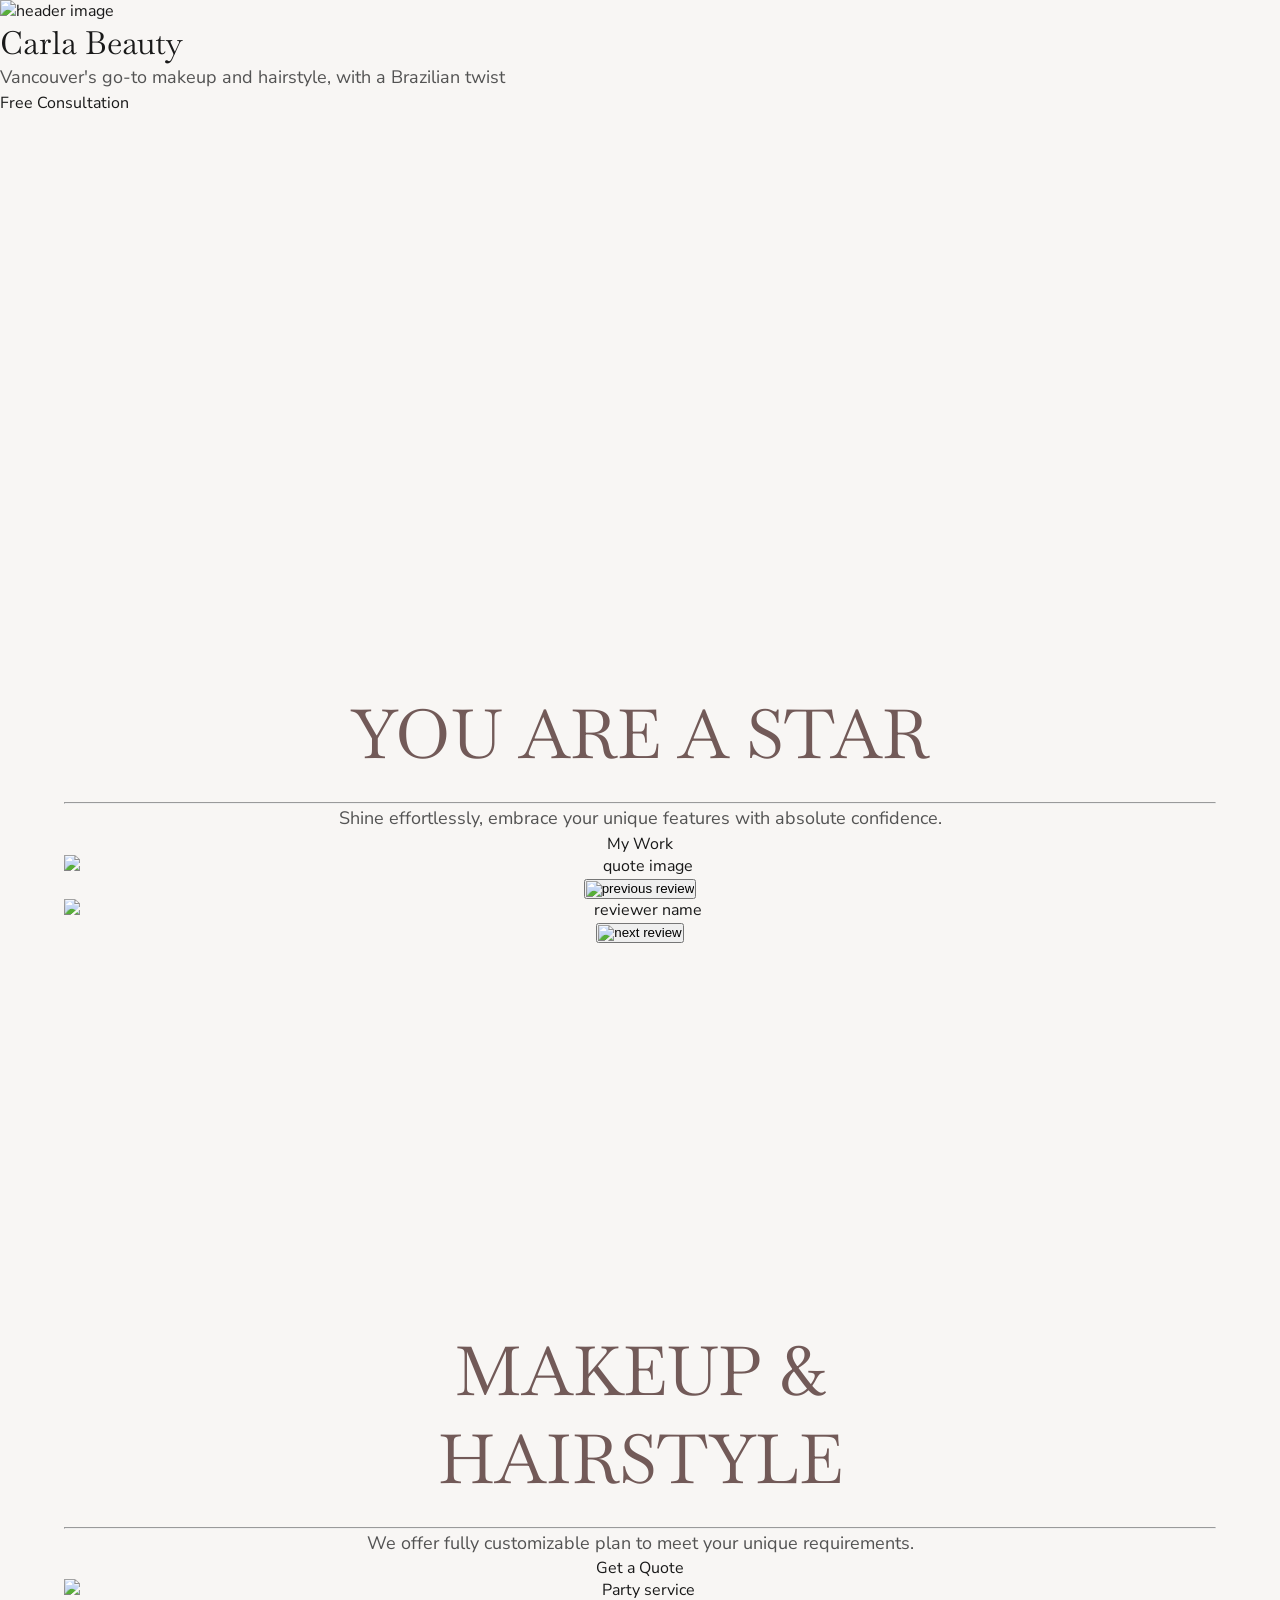
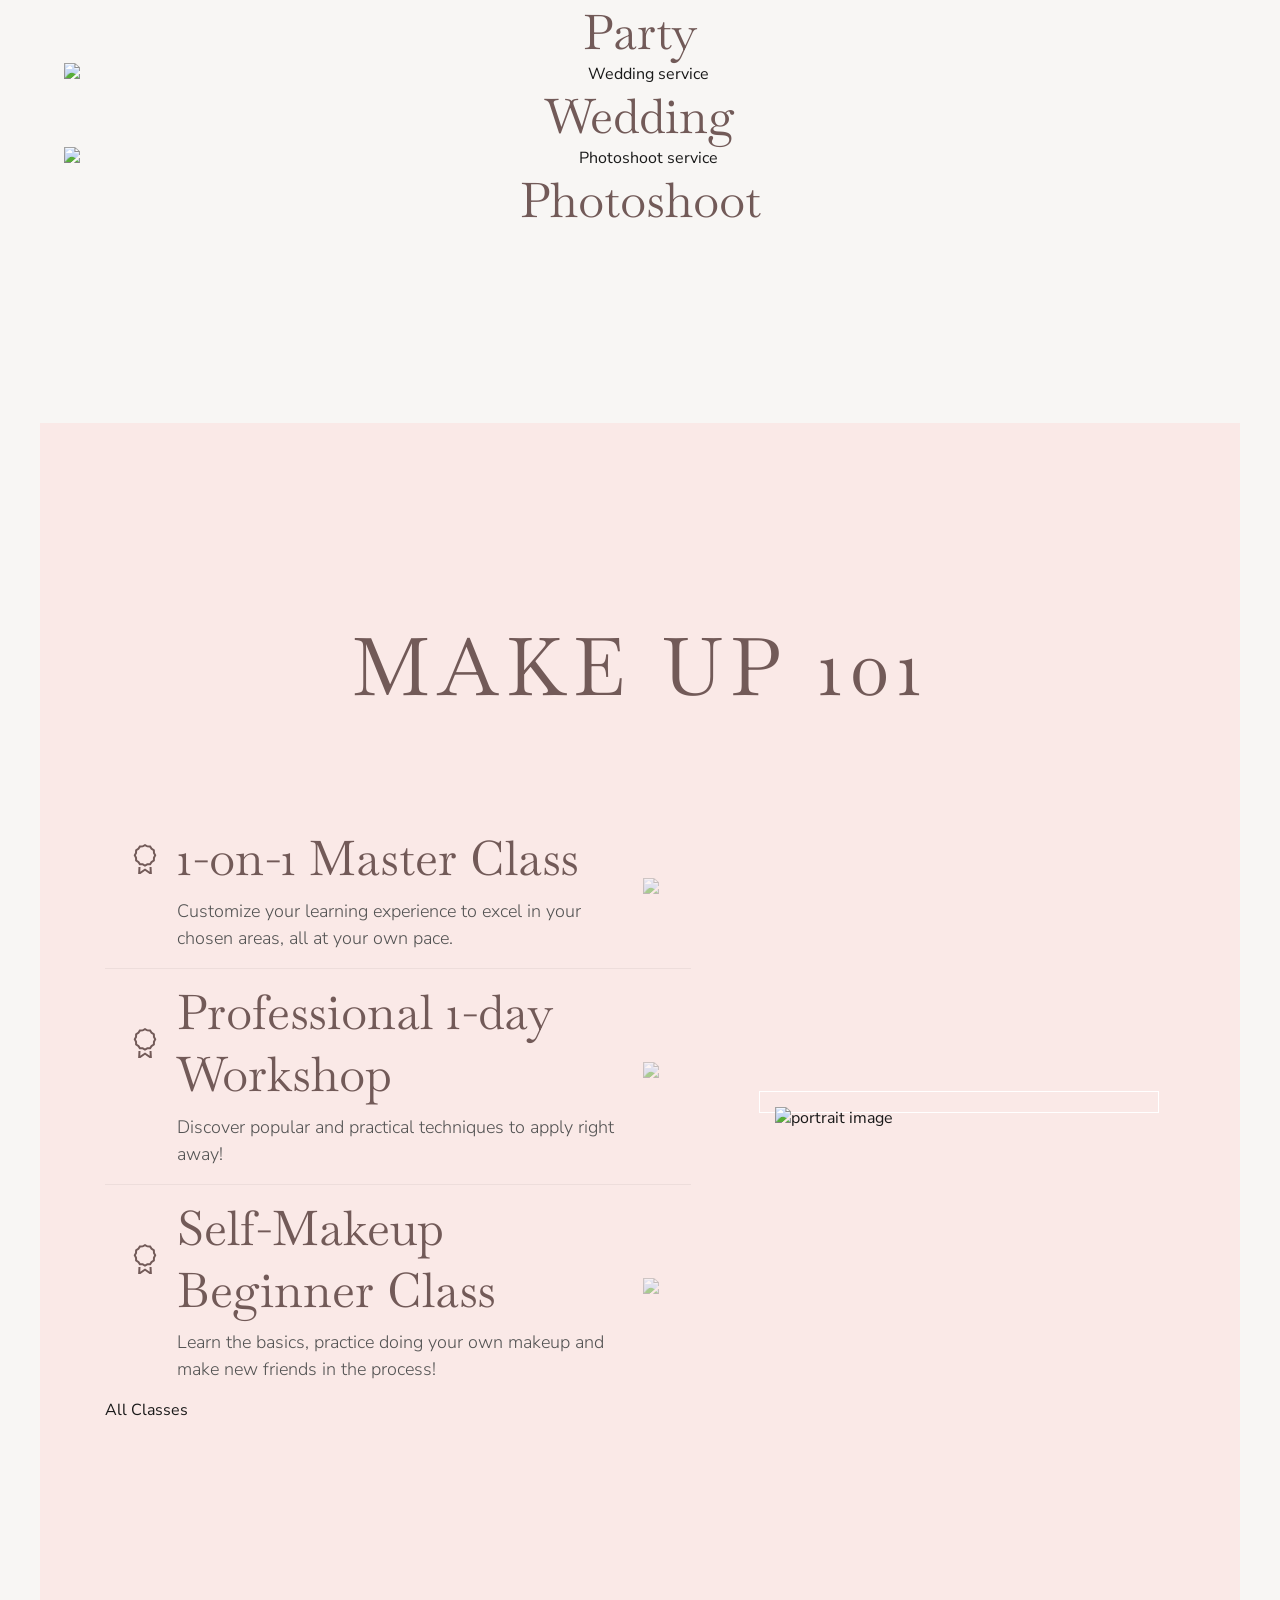
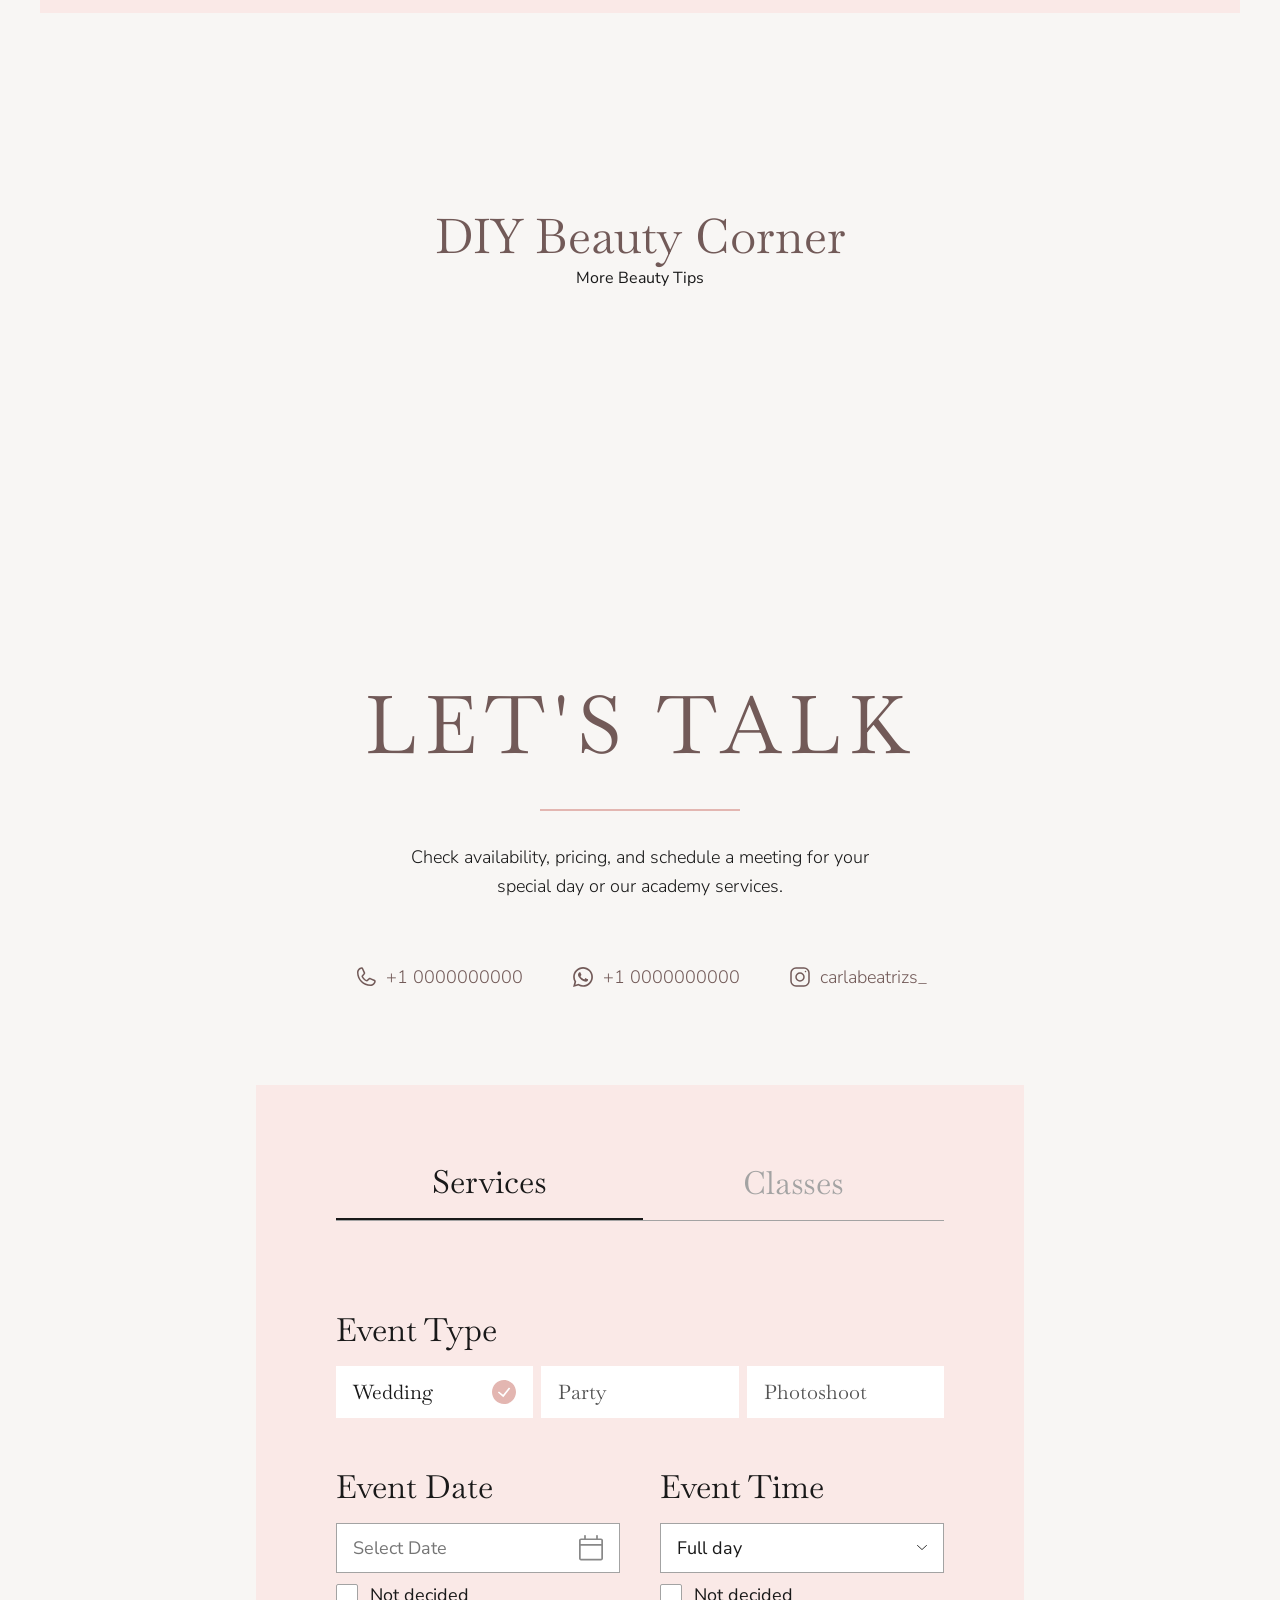
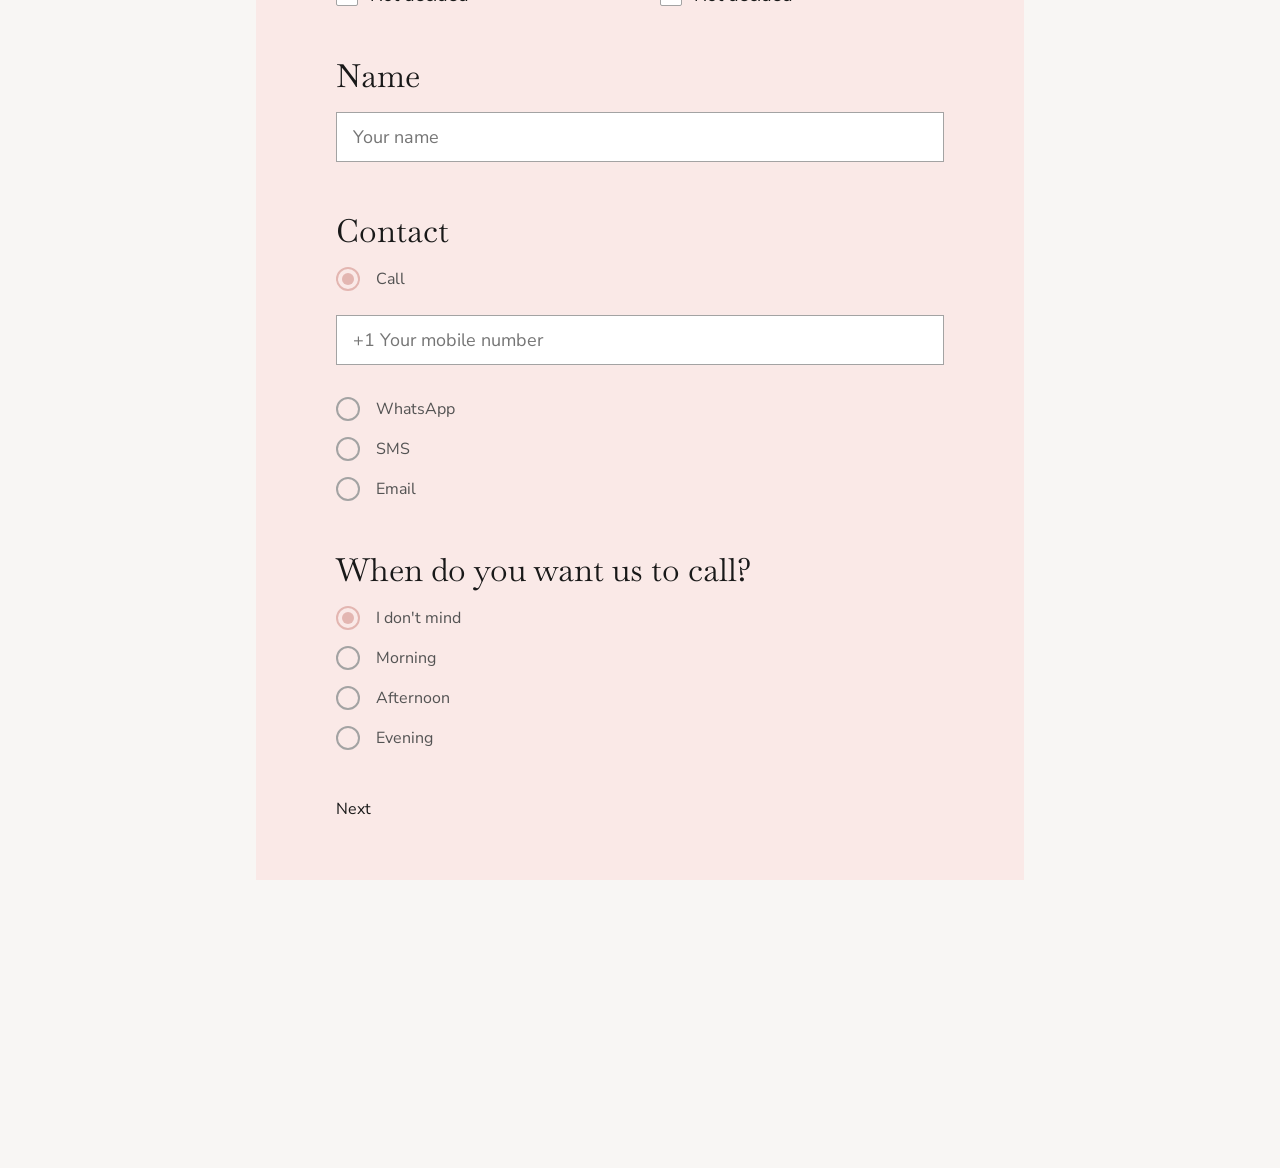
==== src/index.html @ 69c1fab4 "style #classes" ====
<!doctype html>
<html lang="en">
	<head>
		<meta charset="UTF-8" />
		<meta name="viewport" content="width=device-width, initial-scale=1.0" />
		<title>Document</title>
		<link rel="stylesheet" href="./css/contact.css" />
		<link rel="stylesheet" href="./css/styles.css" />
	</head>
	<body>
		<!-- TODO Navbar copy -->
		<header>
			<img src="" alt="header image" />
			<h1>Carla Beauty</h1>
			<p>Vancouver's go-to makeup and hairstyle, with a Brazilian twist</p>
			<a href="#contact" id="consultation-btn">Free Consultation</a>
		</header>
		<main>
			<section id="about">
				<!-- TODO About "Jamie" -->
			</section>
			<section id="portfolio">
				<h2>YOU ARE A STAR</h2>
				<hr />
				<p>
					Shine effortlessly, embrace your unique features with absolute
					confidence.
				</p>
				<a href="./pages/portfolio.html">My Work</a>
				<div id="img-gallery">
					<img src="" alt="" class="gallery-item" /><img
						src=""
						alt=""
						class="gallery-item"
					/><img src="" alt="" class="gallery-item" /><img
						src=""
						alt=""
						class="gallery-item"
					/>
				</div>
				<!-- Quote img -->
				<img src="" alt="quote image" />
				<div class="reviews-quotes">
					<img src="" alt="" />
					<blockquote id="review-quote"></blockquote>
					<div id="review-controls">
						<button id="prev-review">
							<img src="" alt="previous review" />
						</button>
						<img src="" alt="reviewer name" />
						<button id="next-review"><img src="" alt="next review" /></button>
					</div>
				</div>
			</section>
			<section id="services">
				<h2>
					MAKEUP &<br />
					HAIRSTYLE
				</h2>
				<hr />
				<p>
					We offer fully customizable plan to meet your unique requirements.
				</p>
				<a href="./pages/contact.html">Get a Quote</a>
				<div id="service-options">
					<div class="service">
						<a href="">
							<img src="" alt="Party service" />
							<h3>Party</h3>
						</a>
					</div>
					<div class="service">
						<a href="">
							<img src="" alt="Wedding service" />
							<h3>Wedding</h3>
						</a>
					</div>
					<div class="service">
						<a href="">
							<img src="" alt="Photoshoot service" />
							<h3>Photoshoot</h3>
						</a>
					</div>
				</div>
			</section>

			<!-- ! CLASSES ! -->
			<section id="classes">
				<h2>MAKE UP 101</h2>
				<div id="classes-container">
					<div class="classes-text-wrapper">
						<div id="all-classes">
							<!-- ? 1-on-1 Master Class -->
							<div class="individual-class">
								<div class="class-info">
									<div class="class-title">
										<img src="./assets/icons/cil_badge.svg" alt="award icon" />
										<h4>1-on-1 Master Class</h4>
									</div>
									<p>
										Customize your learning experience to excel in your chosen
										areas, all at your own pace.
									</p>
								</div>
								<a href=""><img src="" alt="go to 1-on-1 Master Class" /></a>
							</div>
							<!-- ? Professional 1-day Workshop -->
							<div class="individual-class">
								<div class="class-info">
									<div class="class-title">
										<img src="./assets/icons/cil_badge.svg" alt="award icon" />
										<h4>Professional 1-day Workshop</h4>
									</div>
									<p>
										Discover popular and practical techniques to apply right
										away!
									</p>
								</div>
								<a href=""
									><img src="" alt="go to Professional 1-day Workshop"
								/></a>
							</div>
							<!-- ? Self-Makeup Beginner Class -->
							<div class="individual-class">
								<div class="class-info">
									<div class="class-title">
										<img src="./assets/icons/cil_badge.svg" alt="award icon" />
										<h4>Self-Makeup Beginner Class</h4>
									</div>
									<p>
										Learn the basics, practice doing your own makeup and make
										new friends in the process!
									</p>
								</div>
								<a href=""
									><img src="" alt="go to Self-Makeup Beginner Class"
								/></a>
							</div>
						</div>
						<a href="./pages/classes.html">All Classes</a>
					</div>
					<figure>
						<div class="portrait-border"></div>
						<img src="" alt="portrait image" />
					</figure>
				</div>
			</section>
			<section id="beauty-tips">
				<h3>DIY Beauty Corner</h3>
				<div id="video-collection">
					<div class="video-item"><img src="" alt="" /></div>
					<div class="video-item"><img src="" alt="" /></div>
					<div class="video-item"><img src="" alt="" /></div>
				</div>
				<a href="./pages/beauty-tips.html">More Beauty Tips</a>
			</section>

			<section id="contact">
				<!-- TODO Add contact form -->
				<section class="contact-header">
					<h1 class="main-title">LET'S TALK</h1>
					<div class="line"></div>
					<p class="subtitle">
						Check availability, pricing, and schedule a meeting for your <br />
						special day or our academy services.
					</p>

					<div class="social-links">
						<a href="tel:+10000000000">
							<img src="./assets/icons/contact-icons/phone.svg" alt="phone" />
							+1 0000000000
						</a>
						<a href="#">
							<img
								src="./assets/icons/contact-icons/whatsApp.svg"
								alt="whatsApp"
							/>
							+1 0000000000
						</a>
						<a href="#">
							<img src="./assets/icons/contact-icons/ig.svg" alt="ig" />
							carlabeatrizs_
						</a>
					</div>
				</section>

				<section class="form-container">
					<div class="tab-nav">
						<button class="tab-btn active">Services</button>
						<button class="tab-btn">Classes</button>
					</div>

					<!-- -- Event Type -- -->
					<form id="detailedContactForm" class="beauty-form">
						<!-- ============================================= 
                              Services 
					     ============================================= -->
						<div id="services-tab-content">
							<div class="form-section" id="step-1-selection">
								<legend>Event Type</legend>
								<div class="selection-group">
									<label class="select-box">
										<input
											type="radio"
											name="event_type"
											value="wedding"
											checked
										/>
										<span
											>Wedding <img src="./assets/icons/check.svg" alt="check"
										/></span>
									</label>
									<label class="select-box">
										<input type="radio" name="event_type" value="party" />
										<span
											>Party <img src="./assets/icons/check.svg" alt="check"
										/></span>
									</label>
									<label class="select-box">
										<input type="radio" name="event_type" value="photoshoot" />
										<span
											>Photoshoot
											<img src="./assets/icons/check.svg" alt="check"
										/></span>
									</label>
								</div>
							</div>

							<!--! Wedding Fields -->
							<!-- Step 1 Wedding -->
							<div id="step-1-wedding" class="dynamic-section">
								<!-- Event Date & Time -->
								<div class="form-row">
									<fieldset class="form-section">
										<legend>Event Date</legend>
										<input
											type="text"
											class="input-field date-input"
											placeholder="Select Date"
											onfocus="this.type = 'date'"
											onblur="
												if (this.value == '') {
													this.type = 'text';
												}
											"
											required
										/>
										<label class="checkbox-label"
											><input type="checkbox" /> Not decided</label
										>
									</fieldset>
									<fieldset class="form-section">
										<legend>Event Time</legend>
										<select class="input-field time-select">
											<option value="">Full day</option>
											<option value="morning">Morning</option>
											<option value="afternoon">Afternoon</option>
										</select>
										<label class="checkbox-label"
											><input type="checkbox" /> Not decided</label
										>
									</fieldset>
								</div>

								<!-- Name -->
								<fieldset class="form-section">
									<legend>Name</legend>
									<input
										type="text"
										placeholder="Your name"
										class="input-field name-input"
									/>
								</fieldset>

								<!-- Contact Type -->
								<fieldset class="form-section">
									<legend>Contact</legend>
									<div class="contact-options">
										<label class="radio-label">
											<input
												type="radio"
												name="contact_method"
												value="call"
												checked
											/>
											<span class="radio-dot"></span>
											<span>Call</span>
										</label>
										<input
											type="tel"
											placeholder="+1 Your mobile number"
											class="input-field tel-input"
										/>
										<label class="radio-label">
											<input
												type="radio"
												name="contact_method"
												value="whatsapp"
											/>
											<span class="radio-dot"></span>
											<span>WhatsApp</span>
										</label>
										<label class="radio-label">
											<input type="radio" name="contact_method" value="sms" />
											<span class="radio-dot"></span>
											<span>SMS</span>
										</label>
										<label class="radio-label">
											<input type="radio" name="contact_method" value="email" />
											<span class="radio-dot"></span>
											<span>Email</span>
										</label>
									</div>
								</fieldset>

								<!-- Call Time -->
								<fieldset class="form-section">
									<legend>When do you want us to call?</legend>
									<div class="radio-group">
										<label class="radio-label">
											<input
												type="radio"
												name="call_time"
												value="no_preference"
												checked
											/>
											<span class="radio-dot"></span>
											<span>I don't mind</span>
										</label>
										<label class="radio-label">
											<input type="radio" name="call_time" value="morning" />
											<span class="radio-dot"></span>
											<span>Morning</span>
										</label>
										<label class="radio-label">
											<input type="radio" name="call_time" value="afternoon" />
											<span class="radio-dot"></span>
											<span>Afternoon</span>
										</label>
										<label class="radio-label">
											<input type="radio" name="call_time" value="evening" />
											<span class="radio-dot"></span>
											<span>Evening</span>
										</label>
									</div>
								</fieldset>
								<!-- <button type="button" class="btn-next" id="btn-to-step-2">
									Next
								</button> -->
								<a href="./pages/contact.html" id="home-wedding-next">Next</a>
							</div>

							<!--! Party Fields -->
							<!-- Step1: Party Fields -->
							<div
								id="party-step-1"
								class="dynamic-section"
								style="display: none"
							>
								<div class="form-row">
									<fieldset class="form-section">
										<legend>Event Date</legend>
										<input
											type="text"
											class="input-field date-input"
											placeholder="Select Date"
											onfocus="this.type = 'date'"
											onblur="
												if (this.value == '') {
													this.type = 'text';
												}
											"
											required
										/>
										<label class="checkbox-label"
											><input type="checkbox" /> Not decided</label
										>
									</fieldset>
									<fieldset class="form-section">
										<legend>Event Time</legend>
										<select class="input-field time-select" required>
											<option value="" disabled selected hidden>
												Full day
											</option>
											<option value="morning">Morning</option>
											<option value="afternoon">Afternoon</option>
										</select>
										<label class="checkbox-label"
											><input type="checkbox" /> Not decided</label
										>
									</fieldset>
								</div>
								<div class="party-chat-widget">
									<div class="chat-options" id="chat-widget-options">
										<button type="button" class="option-btn opt-ig">
											<img
												src="./assets/imgs/message-box/ig.svg"
												alt="Instagram"
											/>
										</button>
										<button type="button" class="option-btn opt-phone">
											<img
												src="./assets/imgs/message-box/phone.svg"
												alt="Phone"
											/>
										</button>
										<button type="button" class="option-btn opt-wa">
											<img
												src="./assets/imgs/message-box/whatsApp.svg"
												alt="WhatsApp"
											/>
										</button>
										<button
											type="button"
											class="option-btn opt-close"
											id="chat-widget-close"
										>
											<img
												src="./assets/imgs/message-box/dismiss.svg"
												alt="Close"
											/>
										</button>
									</div>
									<div class="chat-trigger" id="chat-widget-trigger">
										<img
											src="./assets/imgs/message-box/message.svg"
											alt="message-icon"
										/>
									</div>
								</div>

								<fieldset class="form-section">
									<legend>Name</legend>
									<input
										type="text"
										placeholder="Your name"
										class="input-field name-input"
									/>
								</fieldset>

								<fieldset class="form-section">
									<legend>Contact</legend>
									<div class="contact-options">
										<label class="radio-label">
											<input
												type="radio"
												name="party_contact_method"
												value="call"
												checked
											/>
											<span class="radio-dot"></span>
											<span>Call</span>
										</label>
										<input
											type="tel"
											placeholder="+1 Your mobile number"
											class="input-field tel-input"
										/>
										<label class="radio-label">
											<input
												type="radio"
												name="party_contact_method"
												value="whatsapp"
											/>
											<span class="radio-dot"></span>
											<span>WhatsApp</span>
										</label>
										<label class="radio-label">
											<input
												type="radio"
												name="party_contact_method"
												value="sms"
											/>
											<span class="radio-dot"></span>
											<span>SMS</span>
										</label>
										<label class="radio-label">
											<input
												type="radio"
												name="party_contact_method"
												value="email"
											/>
											<span class="radio-dot"></span>
											<span>Email</span>
										</label>
									</div>
								</fieldset>

								<a href="./pages/contact.html" id="home-party-next">Next</a>
							</div>

							<!--! Photoshoot Fields -->
							<div
								id="photoshoot-step-1"
								class="dynamic-section"
								style="display: none"
							>
								<div class="form-row">
									<fieldset class="form-section">
										<legend>Event Date</legend>
										<input
											type="text"
											class="input-field date-input"
											placeholder="Select Date"
											onfocus="this.type = 'date'"
											onblur="
												if (this.value == '') {
													this.type = 'text';
												}
											"
											required
										/>
										<label class="checkbox-label"
											><input type="checkbox" /> Not decided</label
										>
									</fieldset>
									<fieldset class="form-section">
										<legend>Event Time</legend>
										<select class="input-field time-select" required>
											<option value="" disabled selected hidden>
												Full day
											</option>
											<option value="morning">Morning</option>
											<option value="afternoon">Afternoon</option>
										</select>
										<label class="checkbox-label"
											><input type="checkbox" /> Not decided</label
										>
									</fieldset>
								</div>

								<fieldset class="form-section">
									<legend>Name</legend>
									<input
										type="text"
										placeholder="Your name"
										class="input-field name-input"
									/>
								</fieldset>

								<fieldset class="form-section">
									<legend>Contact</legend>
									<div class="contact-options">
										<label class="radio-label">
											<input
												type="radio"
												name="photoshoot_contact_method"
												value="call"
												checked
											/>
											<span class="radio-dot"></span>
											<span>Call</span>
										</label>
										<input
											type="tel"
											placeholder="+1 Your mobile number"
											class="input-field tel-input"
										/>
										<label class="radio-label">
											<input
												type="radio"
												name="photoshoot_contact_method"
												value="whatsapp"
											/>
											<span class="radio-dot"></span>
											<span>WhatsApp</span>
										</label>
										<label class="radio-label">
											<input
												type="radio"
												name="photoshoot_contact_method"
												value="sms"
											/>
											<span class="radio-dot"></span>
											<span>SMS</span>
										</label>
										<label class="radio-label">
											<input
												type="radio"
												name="photoshoot_contact_method"
												value="email"
											/>
											<span class="radio-dot"></span>
											<span>Email</span>
										</label>
									</div>
								</fieldset>

								<a href="./pages/contact.html" id="home-photo-submit">Submit</a>
							</div>
						</div>

						<!-- ============================================= 
                              Classes 
					   ============================================= -->

						<div id="classes-tab-content" style="display: none">
							<!-- ! class type  -->
							<fieldset class="form-section">
								<legend>Class</legend>
								<div class="selection-group">
									<label class="select-box">
										<input
											type="radio"
											name="academy_class_type"
											value="1_on_1_master"
											checked
										/>
										<span
											>1-on-1 Master Subscription
											<img src="./assets/icons/check.svg" alt="check"
										/></span>
									</label>
									<label class="select-box">
										<input
											type="radio"
											name="academy_class_type"
											value="1_day_workshop"
										/>
										<span
											>1-day Makeup workshop
											<img src="./assets/icons/check.svg" alt="check"
										/></span>
									</label>
									<label class="select-box">
										<input
											type="radio"
											name="academy_class_type"
											value="self_makeup_beginner"
										/>
										<span
											>Self-Makeup beginner class
											<img src="./assets/icons/check.svg" alt="check"
										/></span>
									</label>
								</div>
							</fieldset>

							<!--! input  -->
							<!-- class date -->
							<fieldset class="form-section">
								<legend>Class Date</legend>
								<p
									class="field-subtitle"
									style="
										margin-top: -12px;
										margin-bottom: 16px;
										color: #4a4a4a;
										font-family: &quot;Nunito Sans&quot;, sans-serif;
									"
								>
									When you would like to take your class?
								</p>
								<input
									type="text"
									class="input-field date-input"
									placeholder="Select Date"
									onfocus="this.type = 'date'"
									onblur="
										if (this.value == '') {
											this.type = 'text';
										}
									"
									required
								/>
								<label class="checkbox-label"
									><input type="checkbox" /> Doesn't matter</label
								>
							</fieldset>

							<!-- questions? -->
							<fieldset class="form-section">
								<legend>Any questions?</legend>
								<textarea
									class="input-field textarea-field"
									rows="4"
									placeholder="Your message"
								></textarea>
							</fieldset>

							<!-- name -->
							<fieldset class="form-section">
								<legend>Name</legend>
								<input
									type="text"
									placeholder="Your name"
									class="input-field name-input"
								/>
							</fieldset>

							<!-- contact -->
							<fieldset class="form-section">
								<legend>Contact</legend>
								<div class="contact-options">
									<label class="radio-label">
										<input
											type="radio"
											name="academy_contact_method"
											value="call"
											checked
										/>
										<span class="radio-dot"></span>
										<span>Call</span>
									</label>
									<input
										type="tel"
										placeholder="+1 Your mobile number"
										class="input-field tel-input"
									/>
									<label class="radio-label">
										<input
											type="radio"
											name="academy_contact_method"
											value="whatsapp"
										/>
										<span class="radio-dot"></span>
										<span>WhatsApp</span>
									</label>
									<label class="radio-label">
										<input
											type="radio"
											name="academy_contact_method"
											value="sms"
										/>
										<span class="radio-dot"></span>
										<span>SMS</span>
									</label>
									<label class="radio-label">
										<input
											type="radio"
											name="academy_contact_method"
											value="email"
										/>
										<span class="radio-dot"></span>
										<span>Email</span>
									</label>
								</div>
							</fieldset>

							<a href="./pages/contact.html" id="home-classes-submit">Submit</a>
						</div>
					</form>
				</section>
			</section>
		</main>
		<footer></footer>

		<script src="https://code.jquery.com/jquery-3.6.0.min.js"></script>
		<script src="./scripts/contact.js"></script>
	</body>
</html>
---- src/css/contact.css ----
@import url("https://fonts.googleapis.com/css2?family=Baskervville&family=Nunito+Sans:wght@400;700&display=swap");
@font-face {
  font-family: "Avenir Light";
  src: url("../assets/fonts/avenir-light.ttf") format("truetype");
  font-weight: 300;
  font-style: normal;
}
fieldset,
legend {
  border: none;
  padding: 0;
  margin: 0;
}

.contact-page {
  background-color: #f8f6f4;
  padding: 192px 0;
  text-align: center;
}

.contact-header {
  display: flex;
  flex-direction: column;
  align-items: center;
  margin-bottom: 96px;
}
.contact-header .main-title {
  margin-bottom: 0;
  font-family: Baskervville, serif;
  font-size: 80px;
  font-weight: 300;
  letter-spacing: 0.1em;
  color: #725a58;
  text-transform: uppercase;
}
.contact-header .line {
  border: 0.5px solid #e3b6b1;
  width: 200px;
  margin-top: 32px;
}
.contact-header .subtitle {
  font-family: "Nunito Sans", sans-serif;
  font-size: 18px;
  font-weight: 300;
  color: #191919;
  line-height: 1.6;
  margin-top: 32px;
  margin-bottom: 64px;
}

.social-links {
  display: flex;
  justify-content: center;
  gap: 48px;
}
.social-links a {
  display: flex;
  align-items: center;
  gap: 8px;
  text-decoration: none;
  font-family: "Nunito Sans", sans-serif;
  font-size: 18px;
  font-weight: 300;
  color: #725a58;
}
.social-links a img {
  width: 24px;
  height: 24px;
}

.form-container {
  background-color: #fae9e7;
  max-width: 768px;
  margin: 96px auto;
  padding: 60px 80px;
  text-align: left;
  display: flex;
  flex-direction: column;
  gap: 40px;
}
.form-container legend {
  font-family: Baskervville, serif;
  font-size: 32px;
  font-weight: 400;
  color: #191919;
  margin-bottom: 16px;
}

.tab-nav {
  display: flex;
  border-bottom: 1px solid #a3a3a3;
  margin-bottom: 48px;
}
.tab-nav .tab-btn {
  flex: 1;
  background: none;
  border: none;
  padding: 16px 96px;
  font-family: Baskervville, serif;
  font-size: 32px;
  cursor: pointer;
  color: #a3a3a3;
}
.tab-nav .tab-btn.active {
  color: #191919;
  border-bottom: 2px solid #191919;
}

.form-section {
  border: none;
  margin-bottom: 48px;
}

.form-row {
  display: grid;
  grid-template-columns: 1fr 1fr;
  gap: 40px;
}

.input-field {
  box-sizing: border-box;
  width: 100%;
  height: 50px;
  padding: 0 16px;
  border: 1px solid #a3a3a3;
  background-color: #fff;
  font-family: "Nunito Sans", sans-serif;
  font-size: 18px;
  appearance: none;
  background-repeat: no-repeat;
  background-position: right 16px center;
  background-size: 24px;
}
.input-field:focus {
  outline: none;
  border-color: #b99692;
}

.date-input[type=text] {
  color: #a3a3a3;
  background-image: url("../assets/icons/calendar.svg");
}

.date-input[type=date] {
  background-image: url("../assets/icons/calendar.svg");
  color: #191919;
}
.date-input[type=date]::-webkit-calendar-picker-indicator {
  opacity: 0;
  cursor: pointer;
}

.time-select {
  padding-right: 40px;
  background-image: url("../assets/icons/Select.svg");
  background-size: 10px;
  color: #a3a3a3;
}
.time-select:valid {
  color: #191919;
}
.time-select option {
  color: #191919;
}

.tel-input {
  margin: 8px 0 16px 0;
}

.textarea-field {
  height: auto;
  resize: vertical;
  padding-top: 16px;
}

.selection-group {
  display: flex;
  gap: 8px;
}
.selection-group .select-box {
  margin: 0;
  flex: 1;
  background: #fff;
  padding: 12px 16px;
  display: flex;
  justify-content: space-between;
  align-items: center;
  border: 1px solid transparent;
}
.selection-group .select-box input {
  display: none;
}
.selection-group .select-box span {
  font-family: Baskervville, serif;
  font-size: 20px;
  font-weight: 400;
  color: #535353;
  display: flex;
  align-items: center;
  width: 100%;
  justify-content: space-between;
}
.selection-group .select-box img {
  width: 24px;
  opacity: 0;
  transition: all 0.3s ease;
}
.selection-group .select-box input:checked + span {
  color: #191919;
}
.selection-group .select-box input:checked + span img {
  opacity: 1;
}
.selection-group .select-box:hover {
  border: 1px solid #b99692;
}

.checkbox-label {
  display: flex;
  align-items: center;
  gap: 12px;
  margin-top: 10px;
  font-family: "Nunito Sans", sans-serif;
  font-size: 18px;
  color: #191919;
  cursor: pointer;
}
.checkbox-label input[type=checkbox] {
  appearance: none;
  -webkit-appearance: none;
  width: 22px;
  height: 22px;
  border: 1px solid #a3a3a3;
  background-color: #fff;
  border-radius: 2px;
  position: relative;
}
.checkbox-label input[type=checkbox]:checked {
  background-color: #e3b6b1;
  border-color: #e3b6b1;
}
.checkbox-label input[type=checkbox]:checked::after {
  content: "";
  position: absolute;
  left: 7px;
  top: 3px;
  width: 6px;
  height: 11px;
  border: solid white;
  border-width: 0 2px 2px 0;
  transform: rotate(45deg);
}

.contact-options,
.radio-group {
  display: flex;
  flex-direction: column;
  gap: 16px;
}

.radio-label {
  display: flex;
  align-items: center;
  gap: 16px;
  font-family: "Nunito Sans", sans-serif;
  font-size: 16px;
  color: #535353;
  cursor: pointer;
}
.radio-label input {
  display: none;
}
.radio-label .radio-dot {
  width: 24px;
  height: 24px;
  border: 2px solid #a3a3a3;
  border-radius: 50%;
  display: flex;
  align-items: center;
  justify-content: center;
  flex-shrink: 0;
  transition: all 0.3s ease;
}
.radio-label .radio-dot::after {
  content: "";
  width: 12px;
  height: 12px;
  background-color: #e3b6b1;
  border-radius: 50%;
  opacity: 0;
  transition: all 0.3s ease;
}
.radio-label input:checked ~ .radio-dot {
  border-color: #e3b6b1;
}
.radio-label input:checked ~ .radio-dot::after {
  opacity: 1;
}

.btn-next, .receipt-card-footer .btn-home,
.btn-submit,
.btn-home {
  display: block;
  width: 200px;
  margin: 48px auto 0;
  padding: 16px;
  background: none;
  border: 1px solid #535353;
  font-family: "Nunito Sans", sans-serif;
  font-size: 16px;
  color: #535353;
  cursor: pointer;
  transition: all 0.3s ease;
  box-sizing: border-box;
}
.btn-next:hover,
.btn-submit:hover,
.btn-home:hover {
  background-color: #b99692;
  border-color: #b99692;
  color: #fff;
}

.btn-back {
  background: none;
  border: none;
  font-family: "Nunito Sans", sans-serif;
  font-size: 16px;
  color: #535353;
  cursor: pointer;
  padding: 0;
  margin-bottom: 48px;
  display: flex;
  align-items: center;
  gap: 4px;
  transition: all 0.3s ease;
}
.btn-back:hover {
  color: #e3b6b1;
}

.premium-grid {
  display: grid;
  grid-template-columns: 1fr 1fr;
  gap: 16px 40px;
  margin-top: 8px;
}

.guest-services-container {
  display: flex;
  flex-direction: column;
  gap: 24px;
  margin-top: 8px;
}

.guest-row {
  display: flex;
  align-items: center;
  justify-content: space-between;
  padding-bottom: 16px;
  border-bottom: 1px solid #a3a3a3;
}
.guest-row:last-child {
  border-bottom: none;
}
.guest-row .guest-type {
  flex: 1;
  font-family: "Nunito Sans", sans-serif;
  font-size: 18px;
  color: #191919;
}
.guest-row .guest-options {
  display: flex;
  gap: 24px;
  flex: 1.5;
  justify-content: flex-end;
}
.guest-row .guest-options .checkbox-label {
  margin-top: 0;
}

.counter {
  display: flex;
  align-items: center;
  border: 1px solid #a3a3a3;
  background: #fff;
  height: 40px;
  margin-right: 32px;
}
.counter button {
  background: none;
  border: none;
  width: 35px;
  height: 100%;
  font-size: 20px;
  cursor: pointer;
  color: #535353;
  display: flex;
  align-items: center;
  justify-content: center;
}
.counter button:hover {
  background-color: #f8f6f4;
  color: #e3b6b1;
}
.counter .counter-input {
  width: 40px;
  height: 100%;
  text-align: center;
  border: none;
  border-left: 1px solid #a3a3a3;
  border-right: 1px solid #a3a3a3;
  font-family: "Nunito Sans", sans-serif;
  font-size: 16px;
  color: #191919;
  -moz-appearance: textfield;
}
.counter .counter-input::-webkit-outer-spin-button, .counter .counter-input::-webkit-inner-spin-button {
  -webkit-appearance: none;
  margin: 0;
}
.counter .counter-input:focus {
  outline: none;
}

.party-chat-widget {
  margin-bottom: 48px;
  width: 48px;
}
.party-chat-widget .chat-trigger {
  display: flex;
  align-items: center;
  justify-content: center;
  cursor: pointer;
}
.party-chat-widget .chat-trigger img {
  width: 48px;
  height: 48px;
}
.party-chat-widget .chat-trigger:hover {
  opacity: 0.9;
}
.party-chat-widget .chat-trigger.hidden img {
  opacity: 0;
  pointer-events: none;
}
.party-chat-widget .chat-options {
  display: none;
  flex-direction: column;
}
.party-chat-widget .chat-options.is-open {
  display: flex;
}
.party-chat-widget .chat-options .option-btn {
  display: flex;
  align-items: center;
  justify-content: center;
  border: none;
  cursor: pointer;
}
.party-chat-widget .chat-options .option-btn img {
  width: 48px;
  height: 48px;
}
.party-chat-widget .chat-options .option-btn:hover {
  opacity: 0.8;
}

#thank-you-screen,
#classes-thank-you-screen {
  max-width: 680px;
  margin: 0 auto;
  text-align: left;
}

.thank-you-title {
  font-family: Baskervville, serif;
  font-size: 40px;
  color: #191919;
  margin-bottom: 8px;
  line-height: 1.2;
}

.thank-you-subtitle {
  font-family: "Nunito Sans", sans-serif;
  font-size: 16px;
  color: #535353;
  margin-top: 0;
  margin-bottom: 48px;
  line-height: 1.5;
}
.thank-you-subtitle .edit-details-link {
  display: inline-block;
  margin-top: 8px;
  color: #535353;
  text-decoration: none;
}
.thank-you-subtitle .edit-details-link:hover {
  text-decoration: underline;
}

.receipt-card {
  max-width: 680px;
  margin: 0 auto;
  padding: 40px;
  border: 1px solid #a06d67;
  background-color: transparent;
}
.receipt-card .receipt-image {
  width: 100%;
  max-width: 600px;
  height: 200px;
  object-fit: cover;
  margin-bottom: 48px;
  display: block;
}
.receipt-card .receipt-price {
  margin-bottom: 48px;
}
.receipt-card .receipt-price p {
  font-family: "Nunito Sans", sans-serif;
  font-size: 16px;
  color: #191919;
  margin-bottom: 4px;
}
.receipt-card .receipt-price h3 {
  font-family: Baskervville, serif;
  font-size: 36px;
  color: #535353;
  font-weight: 400;
  margin: 0;
}
.receipt-card .receipt-header {
  display: none;
}
.receipt-card .receipt-details {
  display: grid;
  grid-template-columns: 1fr 1fr;
  gap: 32px 40px;
  padding: 24px 0;
  text-align: left;
}
.receipt-card .receipt-details .detail-block {
  margin-bottom: 0;
}
.receipt-card .receipt-details .detail-block h5 {
  font-family: Baskervville, serif;
  font-size: 20px;
  font-weight: 400;
  color: #191919;
  margin-bottom: 16px;
}
.receipt-card .receipt-details .detail-block p,
.receipt-card .receipt-details .detail-block ul {
  font-family: "Nunito Sans", sans-serif;
  font-size: 16px;
  color: #191919;
  line-height: 1.6;
}
.receipt-card .receipt-details .detail-block ul {
  list-style-type: none;
  padding: 0;
  margin: 0;
}
.receipt-card .receipt-details .detail-block ul li {
  margin-bottom: 8px;
  display: flex;
}
.receipt-card .receipt-details .detail-block ul li::before {
  content: "- ";
  margin-right: 4px;
}

.receipt-card-footer {
  display: flex;
  flex-direction: row;
  justify-content: space-between;
  align-items: flex-end;
  margin-top: 96px;
}
.receipt-card-footer .receipt-card-logos {
  display: flex;
  flex-direction: column;
  gap: 48px;
}
.receipt-card-footer .receipt-card-logos .thank-you-footer-logo img {
  width: 60px;
  height: auto;
}
.receipt-card-footer .receipt-card-logos .social-links {
  justify-content: flex-start;
  gap: 24px;
  margin: 0;
}
.receipt-card-footer .receipt-card-logos .social-links a {
  font-size: 14px;
  color: #535353;
}
.receipt-card-footer .btn-home {
  margin: 0;
  width: 160px;
}

#classes-thank-you-screen .classes-receipt-card {
  padding: 0;
  border: none;
  background-color: transparent;
}
#classes-thank-you-screen .classes-thank-you-screen-img {
  width: 100%;
  max-width: 608px;
  height: 383px;
  object-fit: cover;
  border-radius: 4px;
  margin-bottom: 48px;
  display: block;
}

@media (max-width: 480px) {
  .contact-header {
    padding: 0 24px;
  }
  .contact-header .main-title {
    font-size: 32px;
    letter-spacing: 0.05em;
  }
  .contact-header .line {
    width: 150px;
    margin-top: 24px;
  }
  .contact-header .subtitle {
    font-size: 16px;
    margin-top: 24px;
    margin-bottom: 32px;
  }
  .social-links {
    flex-direction: row;
    gap: 24px;
    padding: 0 24px;
    justify-content: center;
  }
  .social-links a {
    font-size: 0;
    gap: 0;
  }
  .social-links a img {
    width: 28px;
    height: 28px;
  }
  .social-links.footer-social-links a {
    font-size: 16px;
    gap: 8px;
  }
  .form-container {
    margin: 24px 8px;
    padding: 24px 16px;
    gap: 24px;
  }
  .form-container legend {
    font-size: 20px;
    margin-bottom: 8px;
  }
  .tab-nav {
    margin-bottom: 16px;
  }
  .tab-nav .tab-btn {
    padding: 8px 16px;
    font-size: 16px;
  }
  .form-row {
    grid-template-columns: 1fr;
    gap: 24px;
  }
  .input-field {
    padding: 0 8px;
    font-size: 16px;
  }
  .selection-group {
    flex-direction: column;
    gap: 8px;
  }
  .selection-group .select-box {
    padding: 10px 12px;
    font-size: 14px;
  }
  .premium-grid {
    grid-template-columns: 1fr;
    gap: 16px;
  }
  .btn-next, .receipt-card-footer .btn-home,
  .btn-submit,
  .btn-home {
    width: 100%;
    margin-top: 24px;
    padding: 8px 16px;
  }
  .guest-row {
    flex-wrap: wrap;
    gap: 16px;
  }
  .guest-row .guest-type {
    flex: 1 1 48%;
  }
  .guest-row .separator {
    display: none;
  }
  .guest-row .guest-options {
    flex: 1 1 100%;
    justify-content: flex-start;
    margin-top: 16px;
    padding-left: 0;
  }
  .receipt-card {
    padding: 24px 16px;
    background-color: transparent;
  }
  .receipt-card .receipt-header h4 {
    font-size: 20px;
  }
  .receipt-card .receipt-price h3 {
    font-size: 28px;
  }
  .receipt-card .receipt-details {
    padding: 24px 0;
  }
  .receipt-card .receipt-details {
    grid-template-columns: 1fr;
    gap: 24px;
    padding: 24px 0;
  }
  .receipt-card-footer {
    flex-direction: column;
    align-items: center;
    gap: 48px;
  }
  .receipt-card-footer .receipt-card-logos {
    display: flex;
    flex-direction: column;
    align-items: center;
    gap: 24px;
  }
}

/*# sourceMappingURL=contact.css.map */
---- src/css/styles.css ----
@import url("https://fonts.googleapis.com/css2?family=Baskervville&family=Nunito+Sans:wght@400;700&display=swap");
@font-face {
  font-family: "Avenir Light";
  src: url("../assets/fonts/avenir-light.ttf") format("truetype");
  font-weight: 300;
  font-style: normal;
}
* {
  margin: 0;
  padding: 0;
  box-sizing: border-box;
}

body {
  font-family: "Nunito Sans", sans-serif;
  color: #191919;
  background-color: #f8f6f4;
  scroll-behavior: smooth;
}

img {
  max-width: 100%;
  height: auto;
  display: block;
}

a {
  text-decoration: none;
  color: inherit;
  transition: all 0.3s ease;
}

h1,
h2,
h3,
h4,
h5,
h6 {
  font-family: Baskervville, serif;
  font-weight: 400;
}

h2 {
  font-size: 68px;
  color: #725a58;
  margin-bottom: 24px;
}

h3 {
  font-size: 48px;
  color: #725a58;
}

p {
  font-size: 18px;
  line-height: 1.6;
  color: #535353;
}

main > section {
  padding: 192px 24px;
  max-width: 1200px;
  margin: 0 auto;
  text-align: center;
}

#classes {
  background-color: #fae9e7;
}
#classes h2 {
  font-family: Baskervville, serif;
  font-size: 80px;
  font-weight: 400;
  color: #725a58;
  text-transform: uppercase;
  letter-spacing: 0.1em;
  margin-bottom: 96px;
  text-align: center;
}
#classes #classes-container {
  display: flex;
  justify-content: space-between;
  align-items: center;
  width: 100%;
  max-width: 1070px;
  margin: 0 auto;
  text-align: left;
}
#classes .classes-text-wrapper {
  display: flex;
  flex-direction: column;
  align-items: flex-start;
}
#classes #all-classes {
  display: flex;
  flex-direction: column;
  width: 100%;
  max-width: 586px;
}
#classes .individual-class {
  display: flex;
  justify-content: space-between;
  align-items: center;
  padding: 12px 24px 16px 24px;
  gap: 10px;
  border-bottom: 1px solid rgba(0, 0, 0, 0.05);
  transition: all 0.3s ease;
}
#classes .individual-class:last-child {
  border-bottom: none;
}
#classes .individual-class .class-info {
  display: flex;
  flex-direction: column;
  gap: 8px;
}
#classes .individual-class .class-title {
  display: flex;
  align-items: center;
  gap: 16px;
}
#classes .individual-class .class-title img {
  width: 32px;
  height: 32px;
}
#classes .individual-class .class-title h4 {
  font-family: Baskervville, serif;
  font-size: 48px;
  font-weight: 400;
  color: #725a58;
  line-height: 1.3;
}
#classes .individual-class p {
  font-family: "Avenir Light", "Nunito Sans", sans-serif;
  font-size: 18px;
  font-weight: 300;
  line-height: 1.5;
  color: #535353;
  padding-left: 48px;
}
#classes .individual-class > a img {
  width: 24px;
  height: 24px;
  opacity: 0.5;
  transition: all 0.3s ease;
}
#classes .individual-class > a:hover img {
  opacity: 1;
}
#classes .all-classes-btn {
  display: inline-block;
  margin-top: 48px;
  margin-left: 24px;
  padding: 12px 40px;
  border: 1px solid #725a58;
  font-family: "Nunito Sans", sans-serif;
  font-size: 18px;
  color: #725a58;
  background-color: transparent;
  transition: all 0.3s ease;
}
#classes .all-classes-btn:hover {
  background-color: #725a58;
  color: #fff;
}
#classes figure {
  position: relative;
  width: 400px;
  flex-shrink: 0;
}
#classes figure .portrait-border {
  position: absolute;
  top: -16px;
  left: -16px;
  width: 100%;
  height: 100%;
  border: 1px solid #ffffff;
  z-index: 1;
  pointer-events: none;
}
#classes figure img {
  position: relative;
  z-index: 2;
  width: 100%;
  height: auto;
  object-fit: cover;
}

/*# sourceMappingURL=styles.css.map */
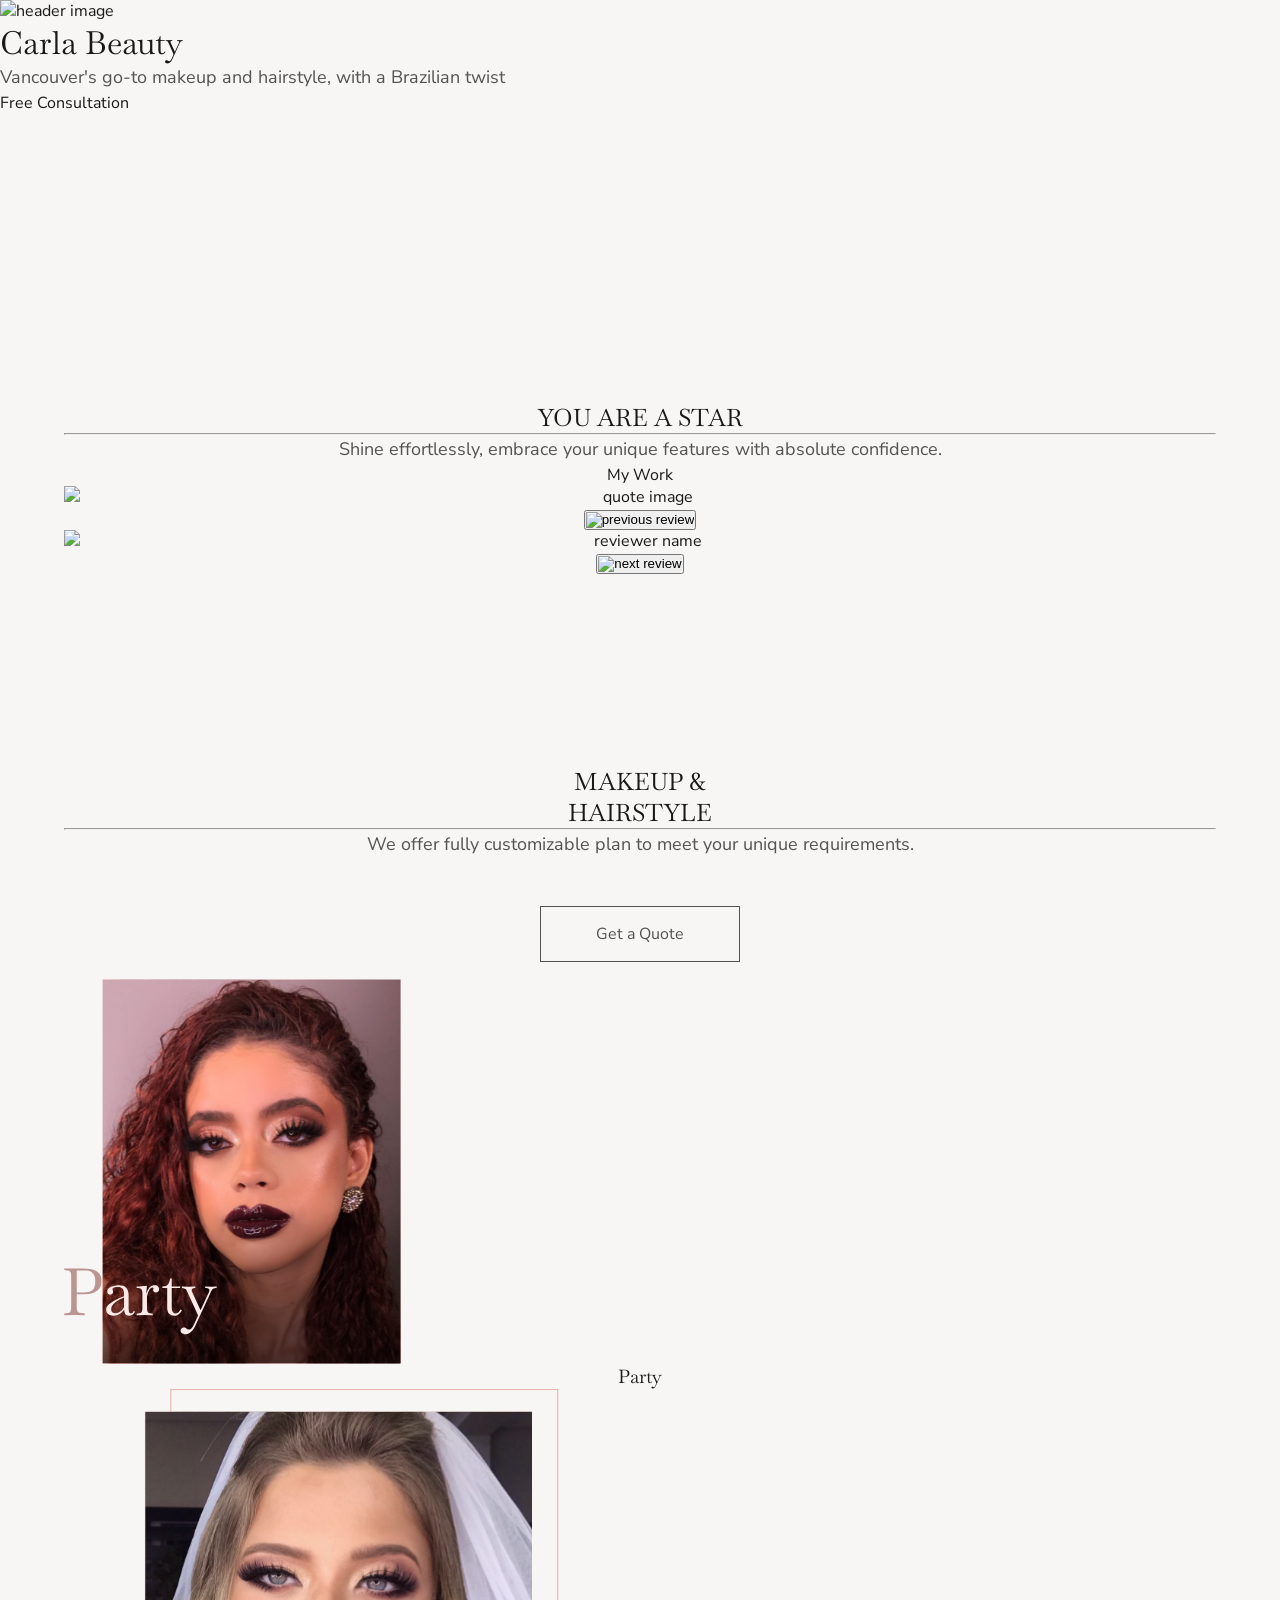
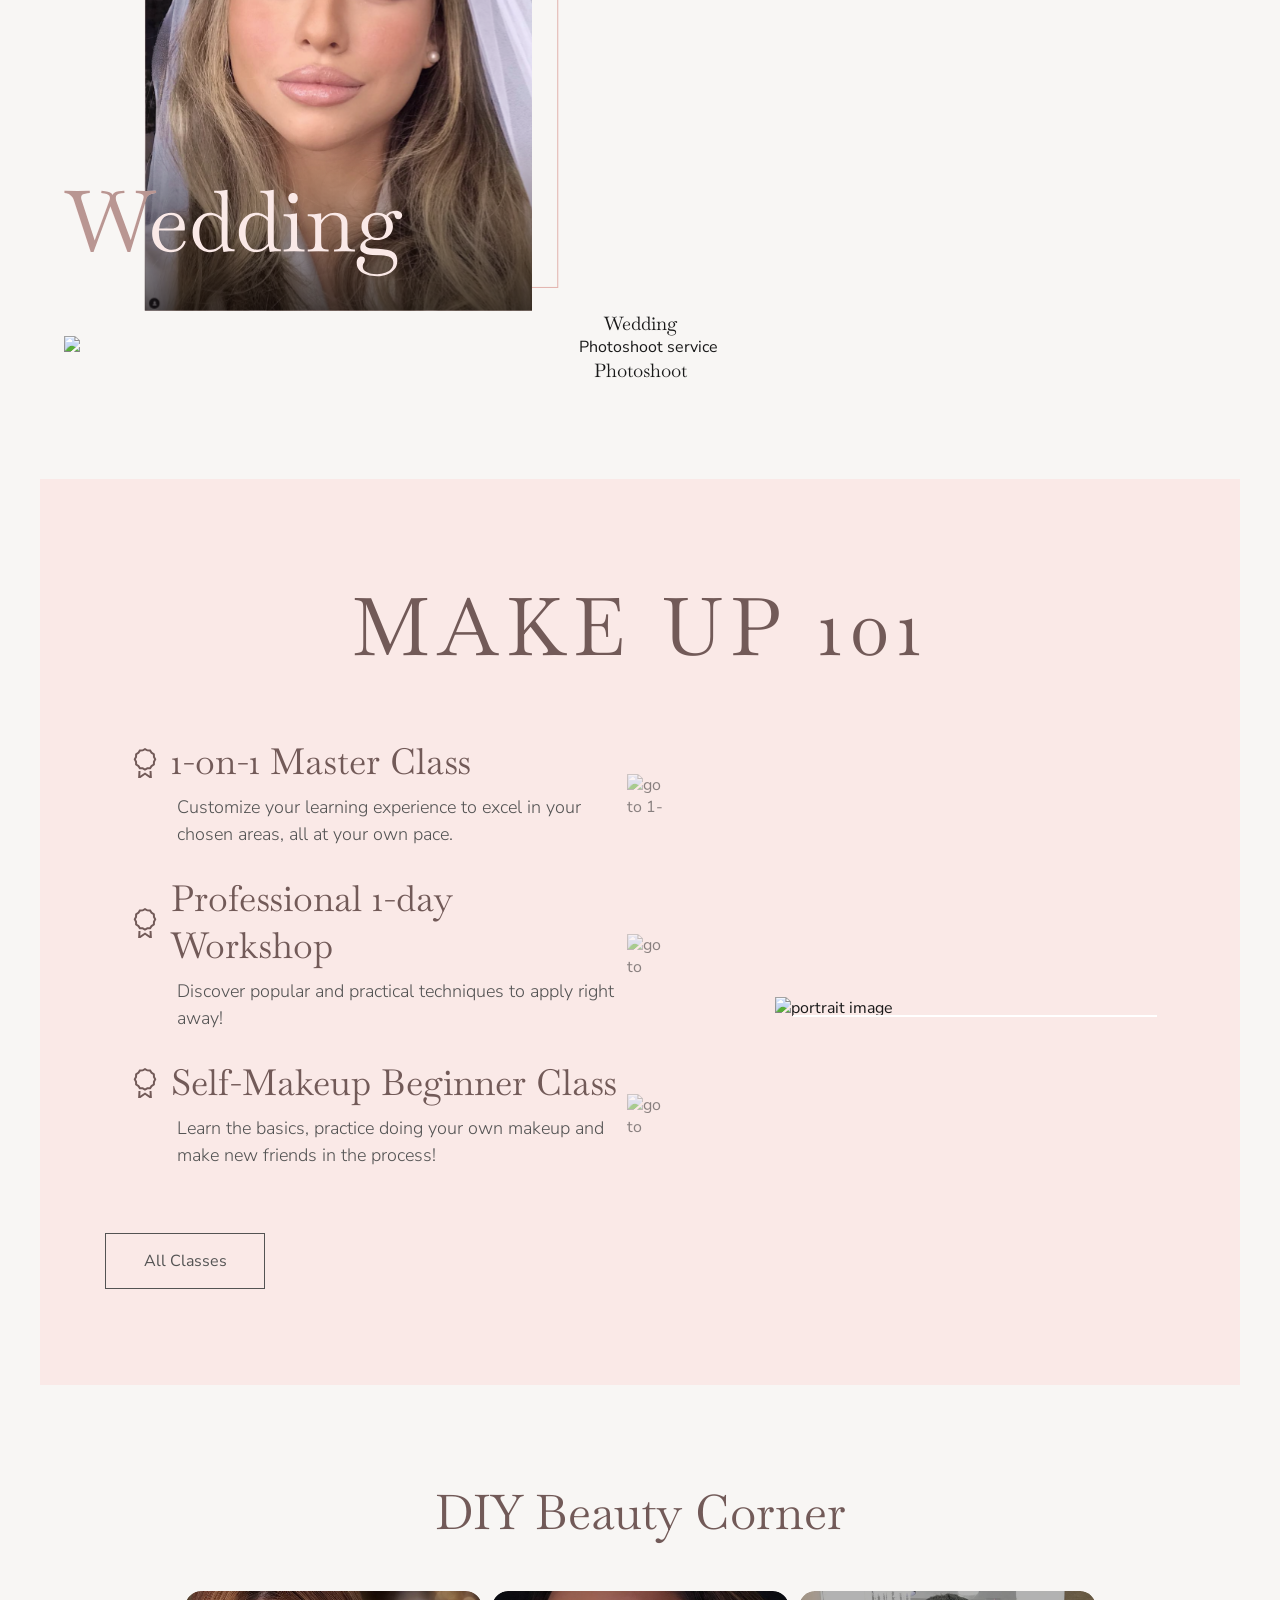
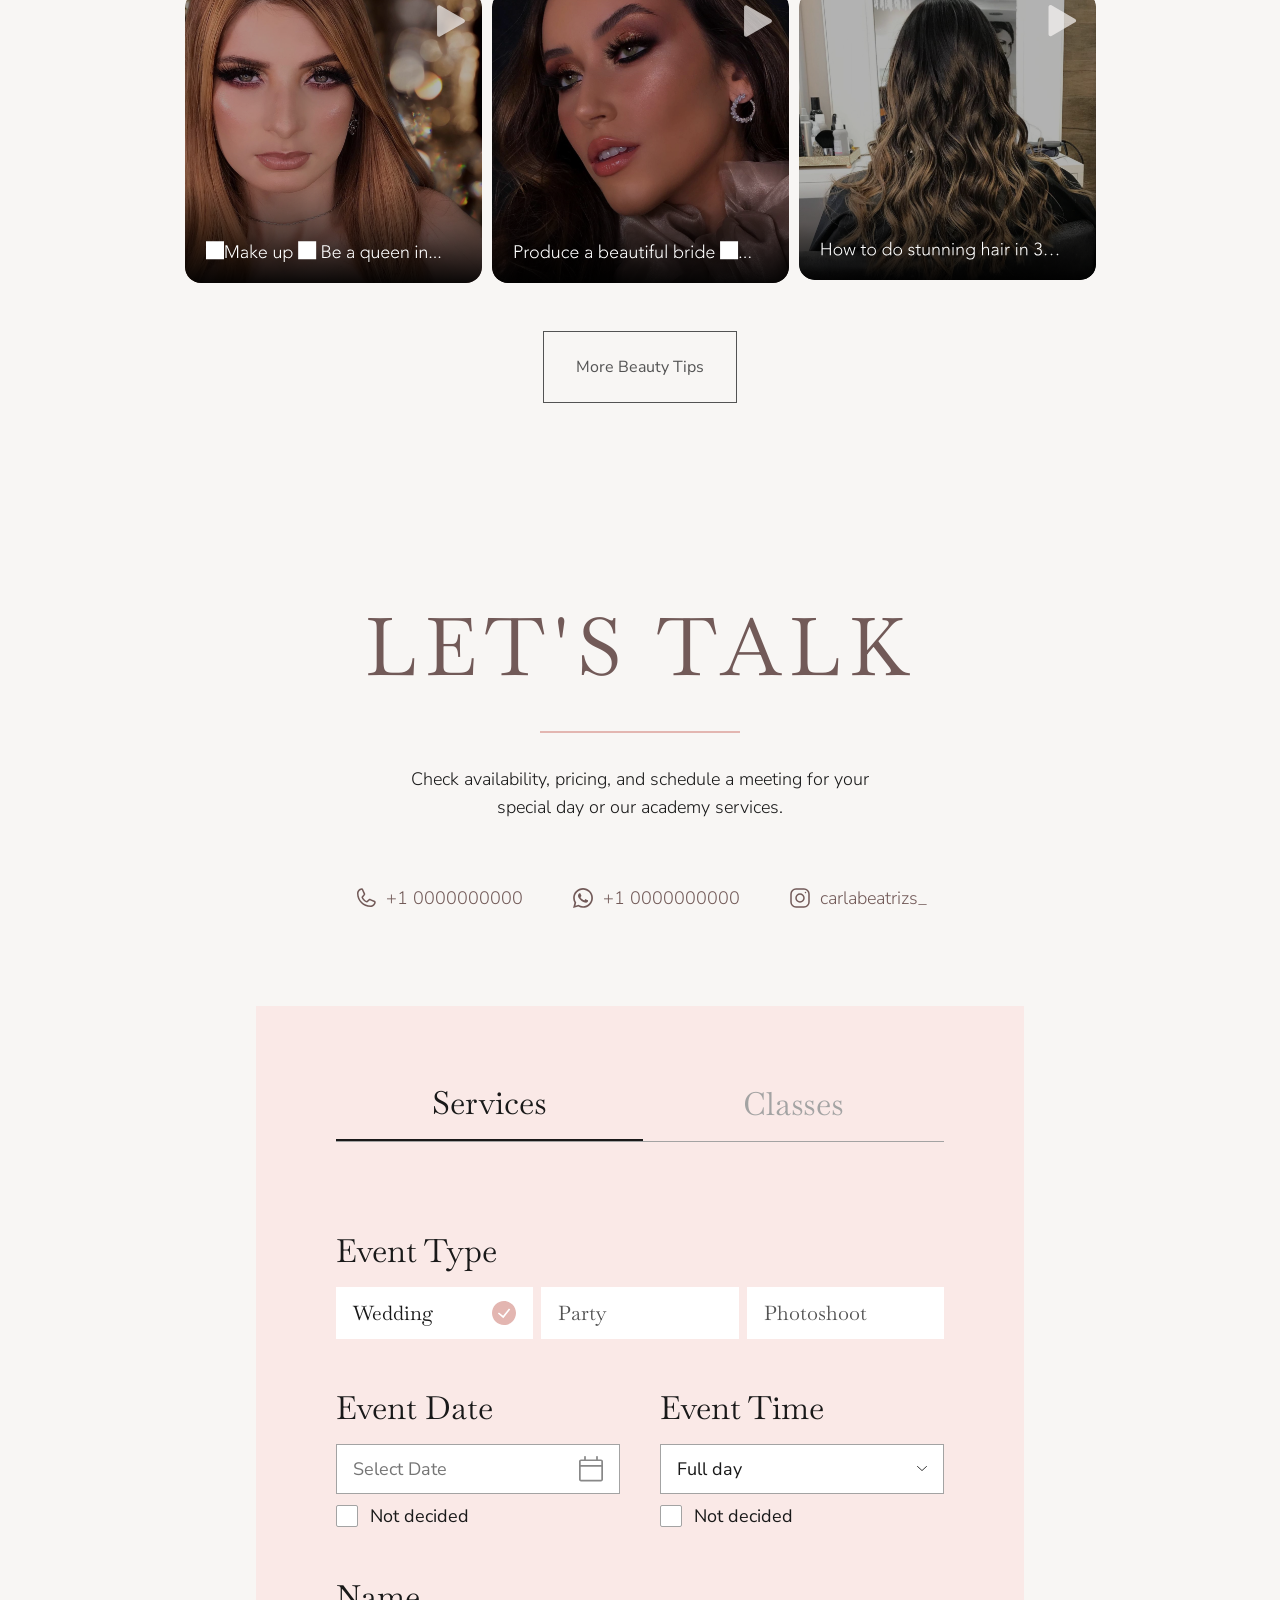
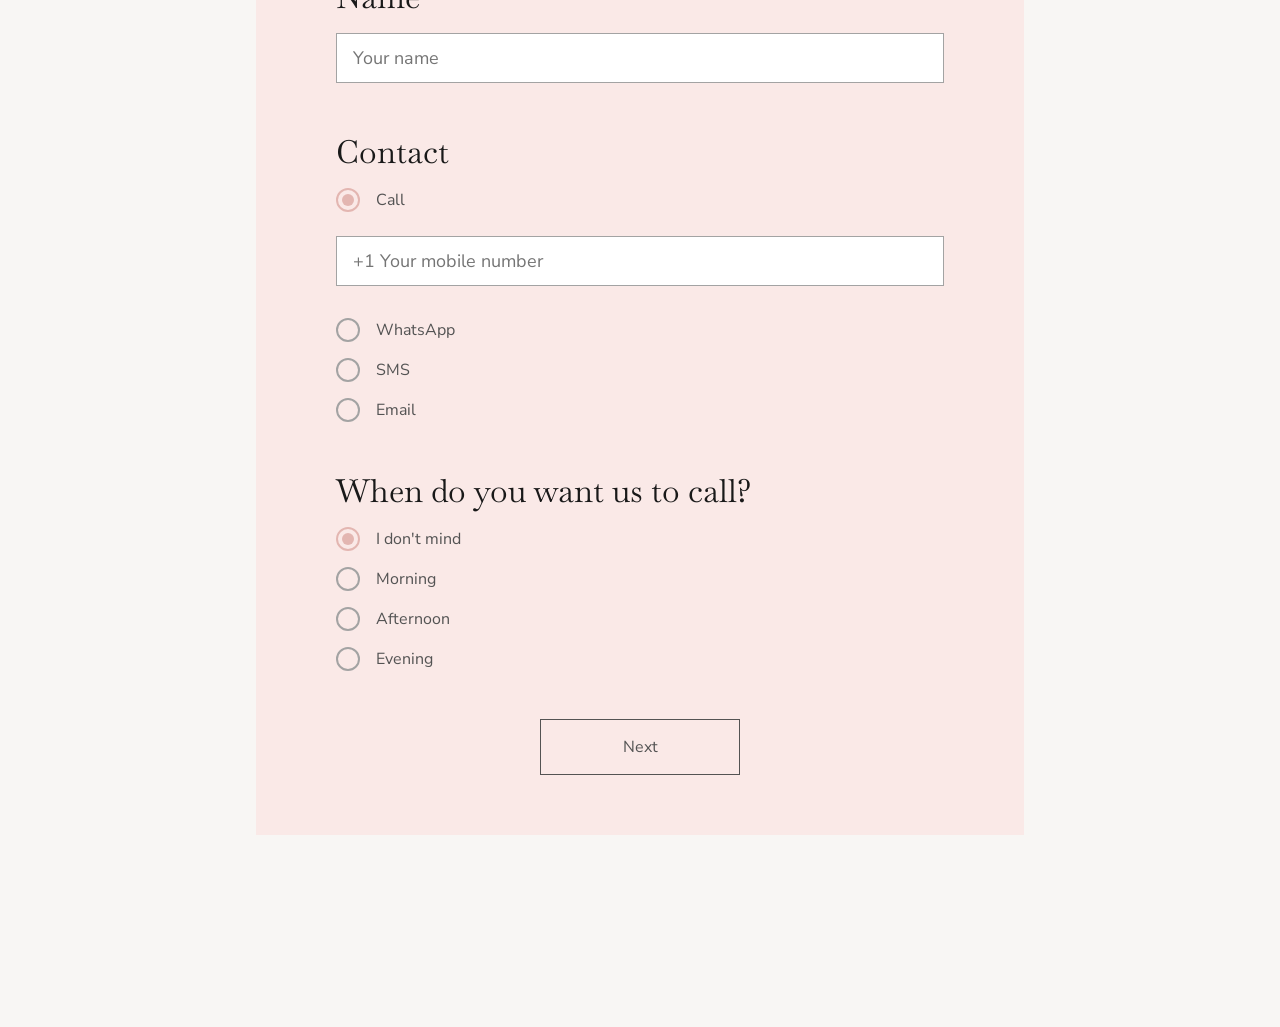
==== commit aa9fa823: "style beauty tips" ====
--- a/src/index.html
+++ b/src/index.html
@@ -52,6 +52,7 @@
 					</div>
 				</div>
 			</section>
+			<!-- ! Services ! -->
 			<section id="services">
 				<h2>
 					MAKEUP &<br />
@@ -61,23 +62,32 @@
 				<p>
 					We offer fully customizable plan to meet your unique requirements.
 				</p>
-				<a href="./pages/contact.html">Get a Quote</a>
+				<a href="./pages/contact.html" class="service-quote-btn">Get a Quote</a>
 				<div id="service-options">
 					<div class="service">
 						<a href="">
-							<img src="" alt="Party service" />
+							<img
+								src="./assets/imgs/services category-party.svg"
+								alt="Party service"
+							/>
 							<h3>Party</h3>
 						</a>
 					</div>
 					<div class="service">
 						<a href="">
-							<img src="" alt="Wedding service" />
+							<img
+								src="./assets/imgs/services category-wedding.svg"
+								alt="Wedding service"
+							/>
 							<h3>Wedding</h3>
 						</a>
 					</div>
 					<div class="service">
 						<a href="">
-							<img src="" alt="Photoshoot service" />
+							<img
+								src="./assets/imgs/services category-photo.svg"
+								alt="Photoshoot service"
+							/>
 							<h3>Photoshoot</h3>
 						</a>
 					</div>
@@ -94,7 +104,11 @@
 							<div class="individual-class">
 								<div class="class-info">
 									<div class="class-title">
-										<img src="./assets/icons/cil_badge.svg" alt="award icon" />
+										<img
+											class="award-icon"
+											src="./assets/icons/cil_badge.svg"
+											alt="award icon"
+										/>
 										<h4>1-on-1 Master Class</h4>
 									</div>
 									<p>
@@ -102,13 +116,22 @@
 										areas, all at your own pace.
 									</p>
 								</div>
-								<a href=""><img src="" alt="go to 1-on-1 Master Class" /></a>
+								<a href=""
+									><img
+										class="arrow-icon"
+										src="./assets/icons/arrow.svg"
+										alt="go to 1-on-1 Master Class"
+								/></a>
 							</div>
 							<!-- ? Professional 1-day Workshop -->
 							<div class="individual-class">
 								<div class="class-info">
 									<div class="class-title">
-										<img src="./assets/icons/cil_badge.svg" alt="award icon" />
+										<img
+											class="award-icon"
+											src="./assets/icons/cil_badge.svg"
+											alt="award icon"
+										/>
 										<h4>Professional 1-day Workshop</h4>
 									</div>
 									<p>
@@ -117,14 +140,21 @@
 									</p>
 								</div>
 								<a href=""
-									><img src="" alt="go to Professional 1-day Workshop"
+									><img
+										class="arrow-icon"
+										src="./assets/icons/arrow.svg"
+										alt="go to Professional 1-day Workshop"
 								/></a>
 							</div>
 							<!-- ? Self-Makeup Beginner Class -->
 							<div class="individual-class">
 								<div class="class-info">
 									<div class="class-title">
-										<img src="./assets/icons/cil_badge.svg" alt="award icon" />
+										<img
+											class="award-icon"
+											src="./assets/icons/cil_badge.svg"
+											alt="award icon"
+										/>
 										<h4>Self-Makeup Beginner Class</h4>
 									</div>
 									<p>
@@ -133,26 +163,41 @@
 									</p>
 								</div>
 								<a href=""
-									><img src="" alt="go to Self-Makeup Beginner Class"
+									><img
+										class="arrow-icon"
+										src="./assets/icons/arrow.svg"
+										alt="go to Self-Makeup Beginner Class"
 								/></a>
 							</div>
 						</div>
-						<a href="./pages/classes.html">All Classes</a>
-					</div>
-					<figure>
+						<a href="./pages/classes.html" class="all-classes-btn"
+							>All Classes</a
+						>
+					</div>
+					<div class="classes-portrait">
 						<div class="portrait-border"></div>
-						<img src="" alt="portrait image" />
-					</figure>
+						<img src="./assets/imgs/portrait.svg" alt="portrait image" />
+					</div>
 				</div>
 			</section>
+
+			<!-- ! BEAUTY TIPS ! -->
 			<section id="beauty-tips">
 				<h3>DIY Beauty Corner</h3>
 				<div id="video-collection">
-					<div class="video-item"><img src="" alt="" /></div>
-					<div class="video-item"><img src="" alt="" /></div>
-					<div class="video-item"><img src="" alt="" /></div>
+					<div class="video-item">
+						<img src="./assets/imgs/videos1.svg" alt="video1" />
+					</div>
+					<div class="video-item">
+						<img src="./assets/imgs/videos2.svg" alt="video2" />
+					</div>
+					<div class="video-item">
+						<img src="./assets/imgs/videos3.svg" alt="video3" />
+					</div>
 				</div>
-				<a href="./pages/beauty-tips.html">More Beauty Tips</a>
+				<a class="beauty-tips-btn" href="./pages/beauty-tips.html"
+					>More Beauty Tips</a
+				>
 			</section>
 
 			<section id="contact">
--- a/src/css/contact.css
+++ b/src/css/contact.css
@@ -1,10 +1,4 @@
 @import url("https://fonts.googleapis.com/css2?family=Baskervville&family=Nunito+Sans:wght@400;700&display=swap");
-@font-face {
-  font-family: "Avenir Light";
-  src: url("../assets/fonts/avenir-light.ttf") format("truetype");
-  font-weight: 300;
-  font-style: normal;
-}
 fieldset,
 legend {
   border: none;
@@ -26,7 +20,7 @@
 }
 .contact-header .main-title {
   margin-bottom: 0;
-  font-family: Baskervville, serif;
+  font-family: "Baskervville", serif;
   font-size: 80px;
   font-weight: 300;
   letter-spacing: 0.1em;
@@ -79,7 +73,7 @@
   gap: 40px;
 }
 .form-container legend {
-  font-family: Baskervville, serif;
+  font-family: "Baskervville", serif;
   font-size: 32px;
   font-weight: 400;
   color: #191919;
@@ -96,7 +90,7 @@
   background: none;
   border: none;
   padding: 16px 96px;
-  font-family: Baskervville, serif;
+  font-family: "Baskervville", serif;
   font-size: 32px;
   cursor: pointer;
   color: #a3a3a3;
@@ -191,7 +185,7 @@
   display: none;
 }
 .selection-group .select-box span {
-  font-family: Baskervville, serif;
+  font-family: "Baskervville", serif;
   font-size: 20px;
   font-weight: 400;
   color: #535353;
@@ -349,7 +343,7 @@
 .guest-services-container {
   display: flex;
   flex-direction: column;
-  gap: 24px;
+  gap: 8px;
   margin-top: 8px;
 }
 
@@ -357,8 +351,9 @@
   display: flex;
   align-items: center;
   justify-content: space-between;
+  padding: 16px 24px;
   padding-bottom: 16px;
-  border-bottom: 1px solid #a3a3a3;
+  background-color: #fbfafa;
 }
 .guest-row:last-child {
   border-bottom: none;
@@ -382,10 +377,9 @@
 .counter {
   display: flex;
   align-items: center;
-  border: 1px solid #a3a3a3;
-  background: #fff;
+  background-color: #fae9e7;
   height: 40px;
-  margin-right: 32px;
+  margin-right: 8px;
 }
 .counter button {
   background: none;
@@ -406,10 +400,9 @@
 .counter .counter-input {
   width: 40px;
   height: 100%;
+  background: none;
   text-align: center;
   border: none;
-  border-left: 1px solid #a3a3a3;
-  border-right: 1px solid #a3a3a3;
   font-family: "Nunito Sans", sans-serif;
   font-size: 16px;
   color: #191919;
@@ -423,7 +416,18 @@
   outline: none;
 }
 
+.separator {
+  width: 2px;
+  height: 24px;
+  margin-left: 16px;
+  margin-right: 32px;
+  background-color: #e3b6b1;
+}
+
 .party-chat-widget {
+  position: fixed;
+  bottom: 50px;
+  right: 0;
   margin-bottom: 48px;
   width: 48px;
 }
@@ -474,7 +478,7 @@
 }
 
 .thank-you-title {
-  font-family: Baskervville, serif;
+  font-family: "Baskervville", serif;
   font-size: 40px;
   color: #191919;
   margin-bottom: 8px;
@@ -524,7 +528,7 @@
   margin-bottom: 4px;
 }
 .receipt-card .receipt-price h3 {
-  font-family: Baskervville, serif;
+  font-family: "Baskervville", serif;
   font-size: 36px;
   color: #535353;
   font-weight: 400;
@@ -544,7 +548,7 @@
   margin-bottom: 0;
 }
 .receipt-card .receipt-details .detail-block h5 {
-  font-family: Baskervville, serif;
+  font-family: "Baskervville", serif;
   font-size: 20px;
   font-weight: 400;
   color: #191919;
@@ -740,5 +744,53 @@
     gap: 24px;
   }
 }
+@keyframes fadeInInput {
+  from {
+    opacity: 0;
+    transform: translateY(-10px);
+  }
+  to {
+    opacity: 1;
+    transform: translateY(0);
+  }
+}
+.tel-input,
+.email-input {
+  animation: fadeInInput 0.3s ease-out forwards !important;
+  margin: 8px 0 16px 0;
+  transition: border-color all 0.3s ease;
+}
+
+.date-input,
+.time-select,
+.location-input {
+  transition: opacity 0.5s ease, background-color 0.5s ease, filter 0.5s ease, border-color 0.5s ease;
+  opacity: 1;
+  filter: grayscale(0%);
+}
+.date-input:disabled,
+.time-select:disabled,
+.location-input:disabled {
+  opacity: 0.5;
+  background-color: #f8f6f4;
+  filter: grayscale(100%);
+  cursor: not-allowed;
+  border-color: #a3a3a3;
+}
+
+.address-container {
+  display: flex;
+  flex-direction: column;
+  gap: 8px;
+  margin-top: 4px;
+}
+
+.location-input {
+  background-image: url("../assets/icons/search.svg");
+  background-repeat: no-repeat;
+  background-size: 25px;
+  background-position: right 16px center;
+  padding-right: 48px !important;
+}
 
 /*# sourceMappingURL=contact.css.map */
--- a/src/css/styles.css
+++ b/src/css/styles.css
@@ -40,17 +40,6 @@
   font-weight: 400;
 }
 
-h2 {
-  font-size: 68px;
-  color: #725a58;
-  margin-bottom: 24px;
-}
-
-h3 {
-  font-size: 48px;
-  color: #725a58;
-}
-
 p {
   font-size: 18px;
   line-height: 1.6;
@@ -58,10 +47,39 @@
 }
 
 main > section {
-  padding: 192px 24px;
+  padding: 96px 24px;
   max-width: 1200px;
   margin: 0 auto;
   text-align: center;
+}
+
+.service-quote-btn,
+#home-wedding-next,
+#home-party-next,
+#home-photo-submit,
+#home-classes-submit {
+  display: block;
+  text-align: center;
+  width: 200px;
+  margin: 48px auto 0;
+  padding: 16px;
+  background: none;
+  border: 1px solid #535353;
+  font-family: "Nunito Sans", sans-serif;
+  font-size: 16px;
+  color: #535353;
+  cursor: pointer;
+  transition: all 0.3s ease;
+  box-sizing: border-box;
+}
+.service-quote-btn:hover,
+#home-wedding-next:hover,
+#home-party-next:hover,
+#home-photo-submit:hover,
+#home-classes-submit:hover {
+  background-color: #b99692;
+  border-color: #b99692;
+  color: #fff;
 }
 
 #classes {
@@ -74,7 +92,7 @@
   color: #725a58;
   text-transform: uppercase;
   letter-spacing: 0.1em;
-  margin-bottom: 96px;
+  margin-bottom: 48px;
   text-align: center;
 }
 #classes #classes-container {
@@ -103,11 +121,7 @@
   align-items: center;
   padding: 12px 24px 16px 24px;
   gap: 10px;
-  border-bottom: 1px solid rgba(0, 0, 0, 0.05);
-  transition: all 0.3s ease;
-}
-#classes .individual-class:last-child {
-  border-bottom: none;
+  transition: all 0.3s ease;
 }
 #classes .individual-class .class-info {
   display: flex;
@@ -117,15 +131,11 @@
 #classes .individual-class .class-title {
   display: flex;
   align-items: center;
-  gap: 16px;
-}
-#classes .individual-class .class-title img {
-  width: 32px;
-  height: 32px;
+  gap: 10px;
 }
 #classes .individual-class .class-title h4 {
   font-family: Baskervville, serif;
-  font-size: 48px;
+  font-size: 36px;
   font-weight: 400;
   color: #725a58;
   line-height: 1.3;
@@ -138,52 +148,109 @@
   color: #535353;
   padding-left: 48px;
 }
-#classes .individual-class > a img {
-  width: 24px;
-  height: 24px;
+#classes .individual-class:hover {
+  background-color: rgba(227, 182, 177, 0.6078431373);
+}
+#classes .award-icon {
+  width: 32px;
+  height: 32px;
+}
+#classes .arrow-icon {
+  width: 40px;
+  height: 40px;
   opacity: 0.5;
   transition: all 0.3s ease;
 }
-#classes .individual-class > a:hover img {
+#classes .arrow-icon:hover {
   opacity: 1;
 }
-#classes .all-classes-btn {
-  display: inline-block;
-  margin-top: 48px;
-  margin-left: 24px;
-  padding: 12px 40px;
-  border: 1px solid #725a58;
-  font-family: "Nunito Sans", sans-serif;
-  font-size: 18px;
-  color: #725a58;
-  background-color: transparent;
-  transition: all 0.3s ease;
-}
-#classes .all-classes-btn:hover {
-  background-color: #725a58;
-  color: #fff;
-}
-#classes figure {
+#classes .classes-portrait {
   position: relative;
   width: 400px;
   flex-shrink: 0;
 }
-#classes figure .portrait-border {
+#classes .classes-portrait .portrait-border {
   position: absolute;
-  top: -16px;
-  left: -16px;
-  width: 100%;
-  height: 100%;
+  top: 18px;
+  bottom: 18px;
+  left: 18px;
+  right: 18px;
   border: 1px solid #ffffff;
+  z-index: 2;
+  pointer-events: none;
+}
+#classes .classes-portrait img {
+  position: relative;
   z-index: 1;
-  pointer-events: none;
-}
-#classes figure img {
-  position: relative;
-  z-index: 2;
   width: 100%;
   height: auto;
-  object-fit: cover;
-}
-
-/*# sourceMappingURL=styles.css.map */
+  -o-object-fit: cover;
+     object-fit: cover;
+  display: block;
+}
+#classes .all-classes-btn {
+  display: block;
+  text-align: center;
+  width: 160px;
+  margin-top: 48px;
+  padding: 16px;
+  background: none;
+  border: 1px solid #535353;
+  font-family: "Nunito Sans", sans-serif;
+  font-size: 16px;
+  color: #535353;
+  cursor: pointer;
+  transition: all 0.3s ease;
+  box-sizing: border-box;
+}
+#classes .all-classes-btn:hover {
+  background-color: #b99692;
+  border-color: #b99692;
+  color: #fff;
+}
+
+#beauty-tips {
+  display: flex;
+  flex-direction: column;
+  align-items: center;
+}
+#beauty-tips h3 {
+  font-family: Baskervville, serif;
+  font-size: 48px;
+  font-weight: 300;
+  color: #725a58;
+  margin-bottom: 48px;
+}
+#beauty-tips #video-collection {
+  display: flex;
+  flex-wrap: wrap;
+  justify-content: center;
+  gap: 10px;
+}
+#beauty-tips #video-collection .video-item {
+  width: 297px;
+  height: 292px;
+}
+#beauty-tips #video-collection .video-item:hover {
+  filter: brightness(0.7);
+}
+#beauty-tips .beauty-tips-btn {
+  display: block;
+  text-align: center;
+  min-width: 160px;
+  margin-top: 48px;
+  padding: 24px 32px;
+  background: none;
+  border: 1px solid #535353;
+  font-family: "Nunito Sans", sans-serif;
+  font-size: 16px;
+  color: #535353;
+  cursor: pointer;
+  transition: all 0.3s ease;
+  box-sizing: border-box;
+}
+#beauty-tips .beauty-tips-btn:hover {
+  background-color: #b99692;
+  border-color: #b99692;
+  color: #fff;
+}/*# sourceMappingURL=styles.css.map */
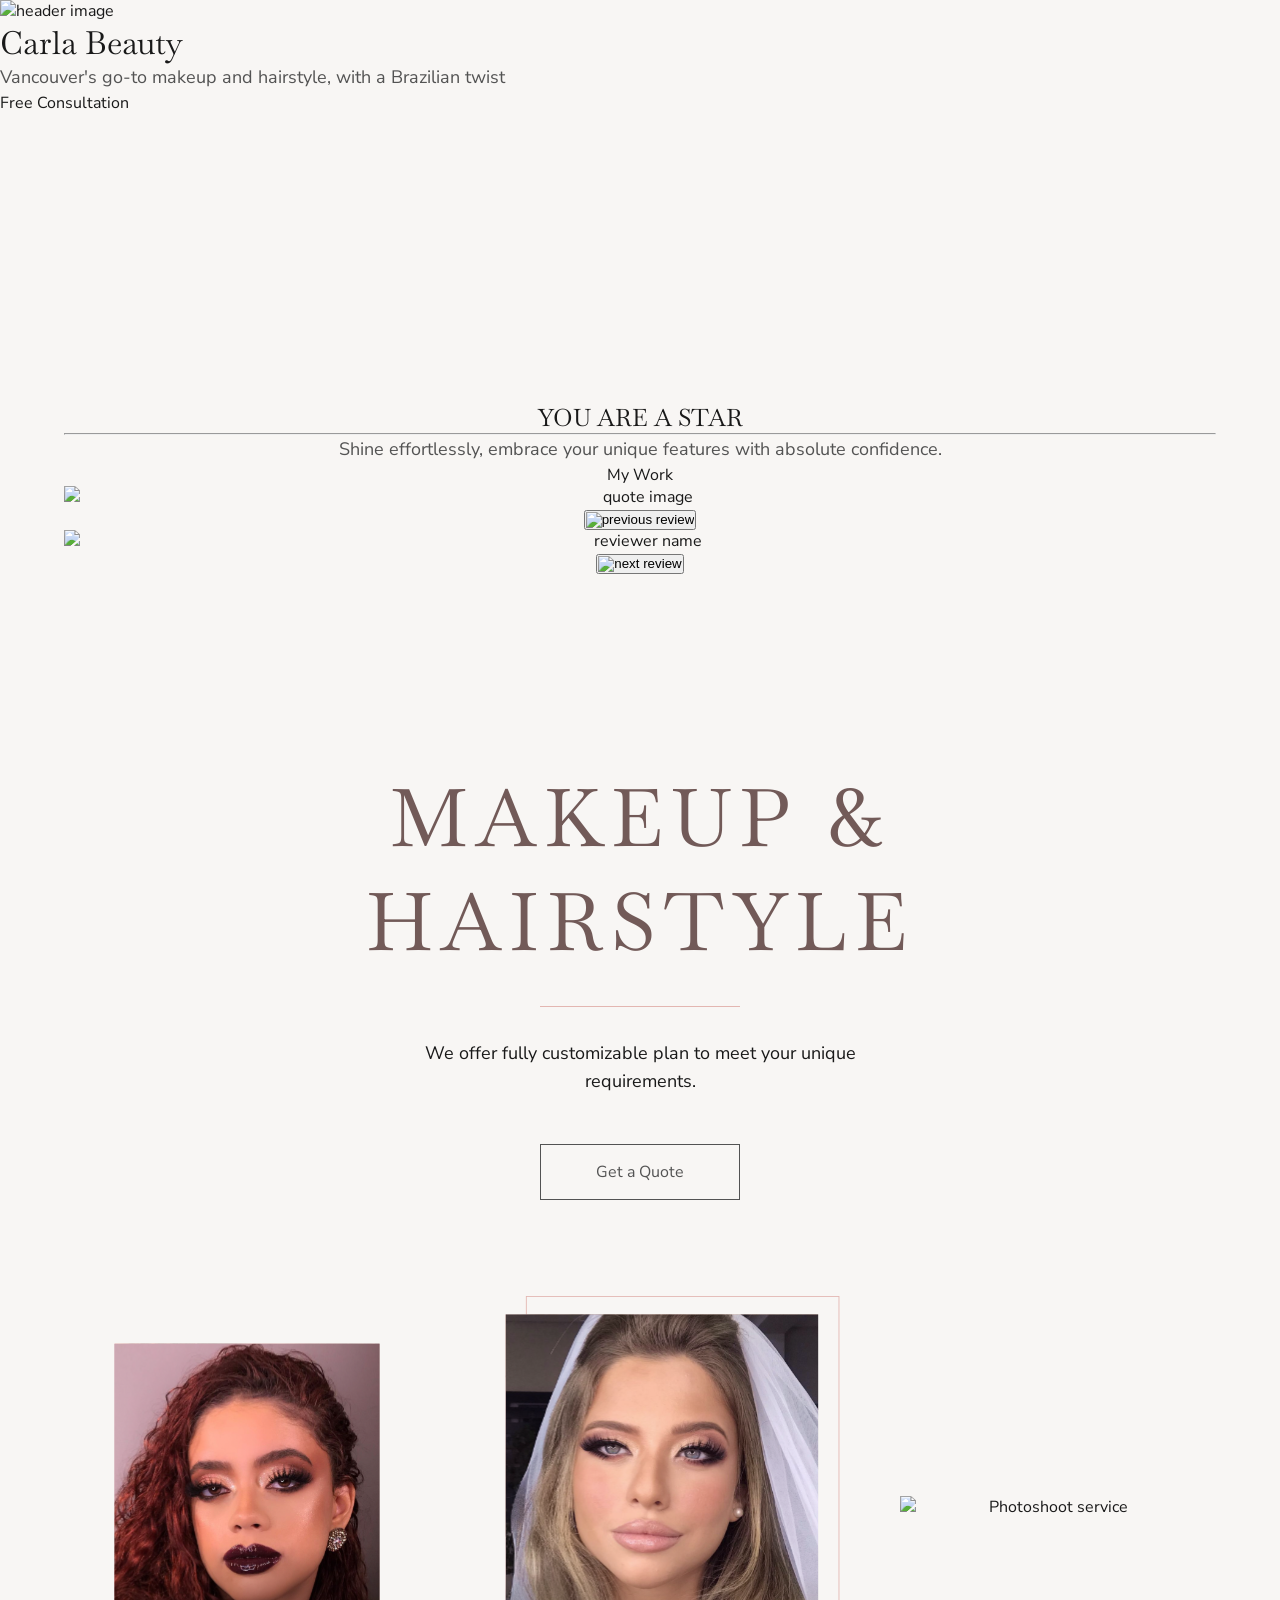
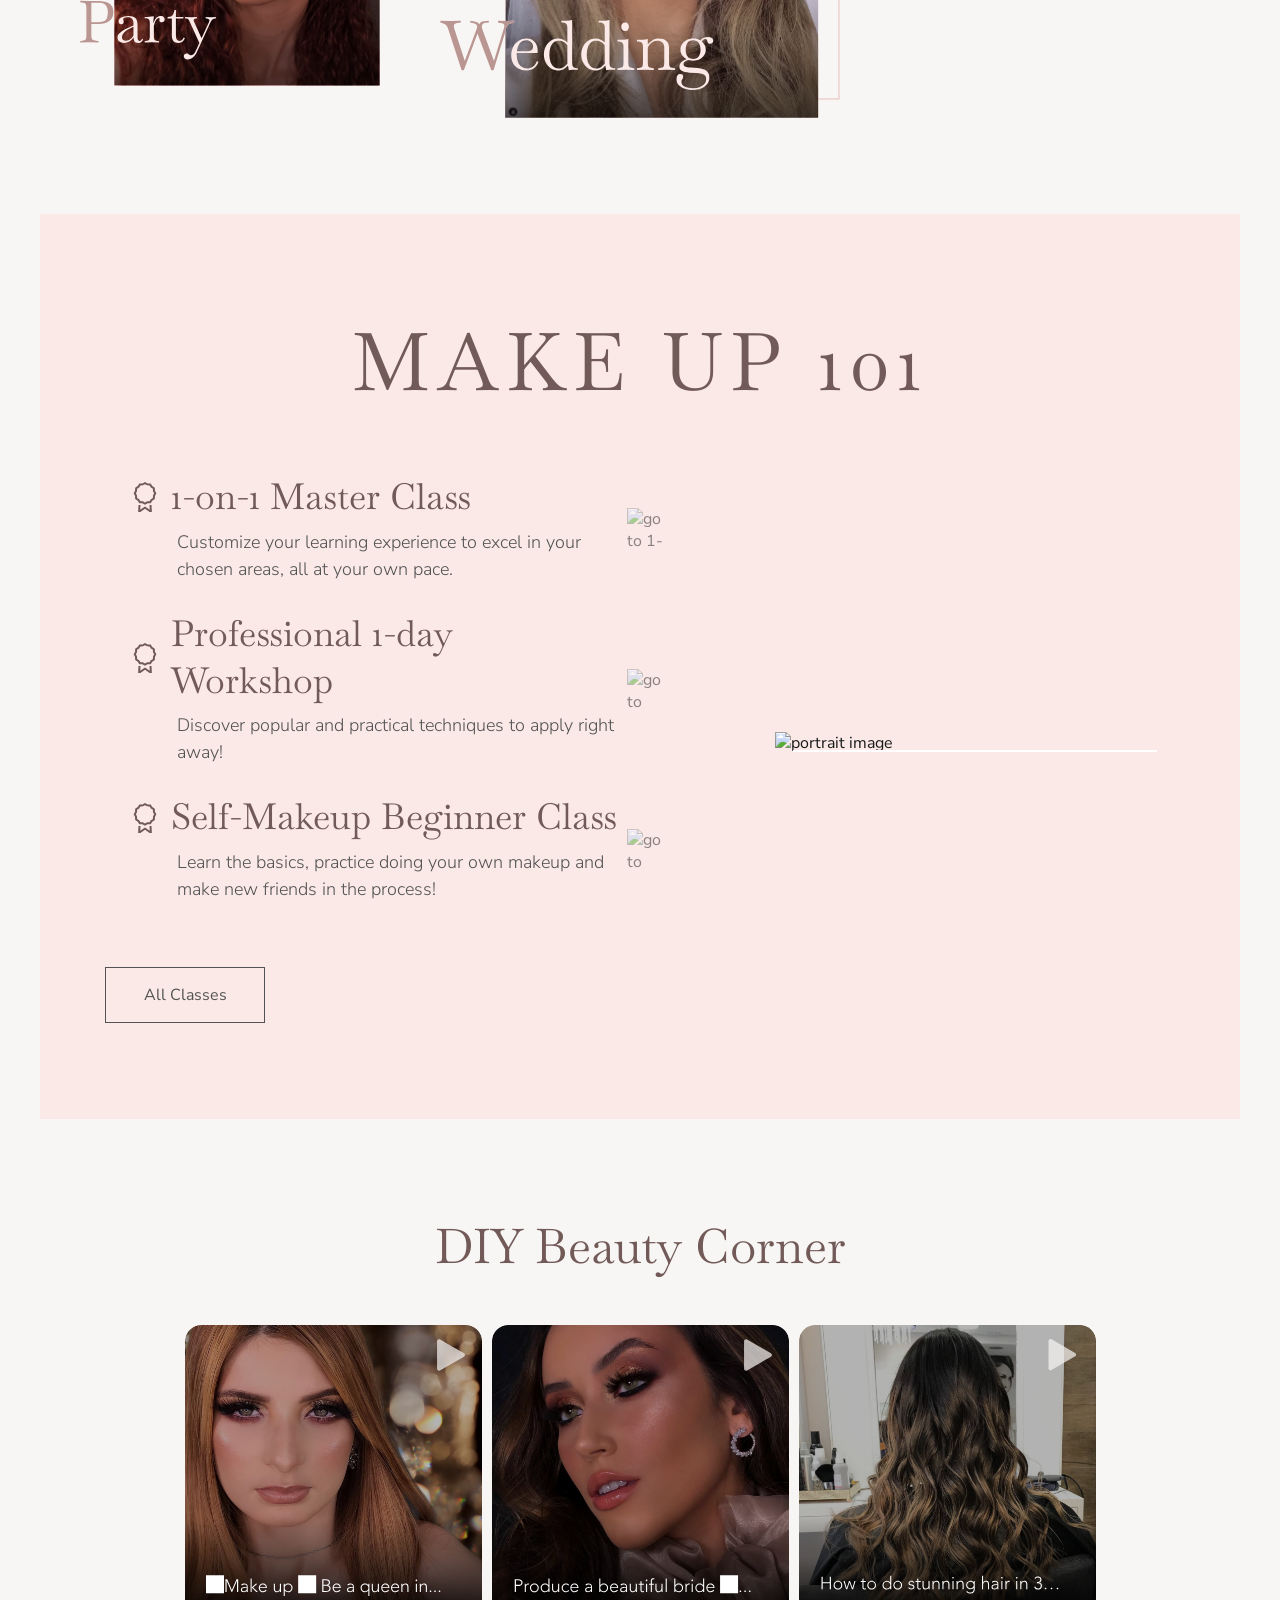
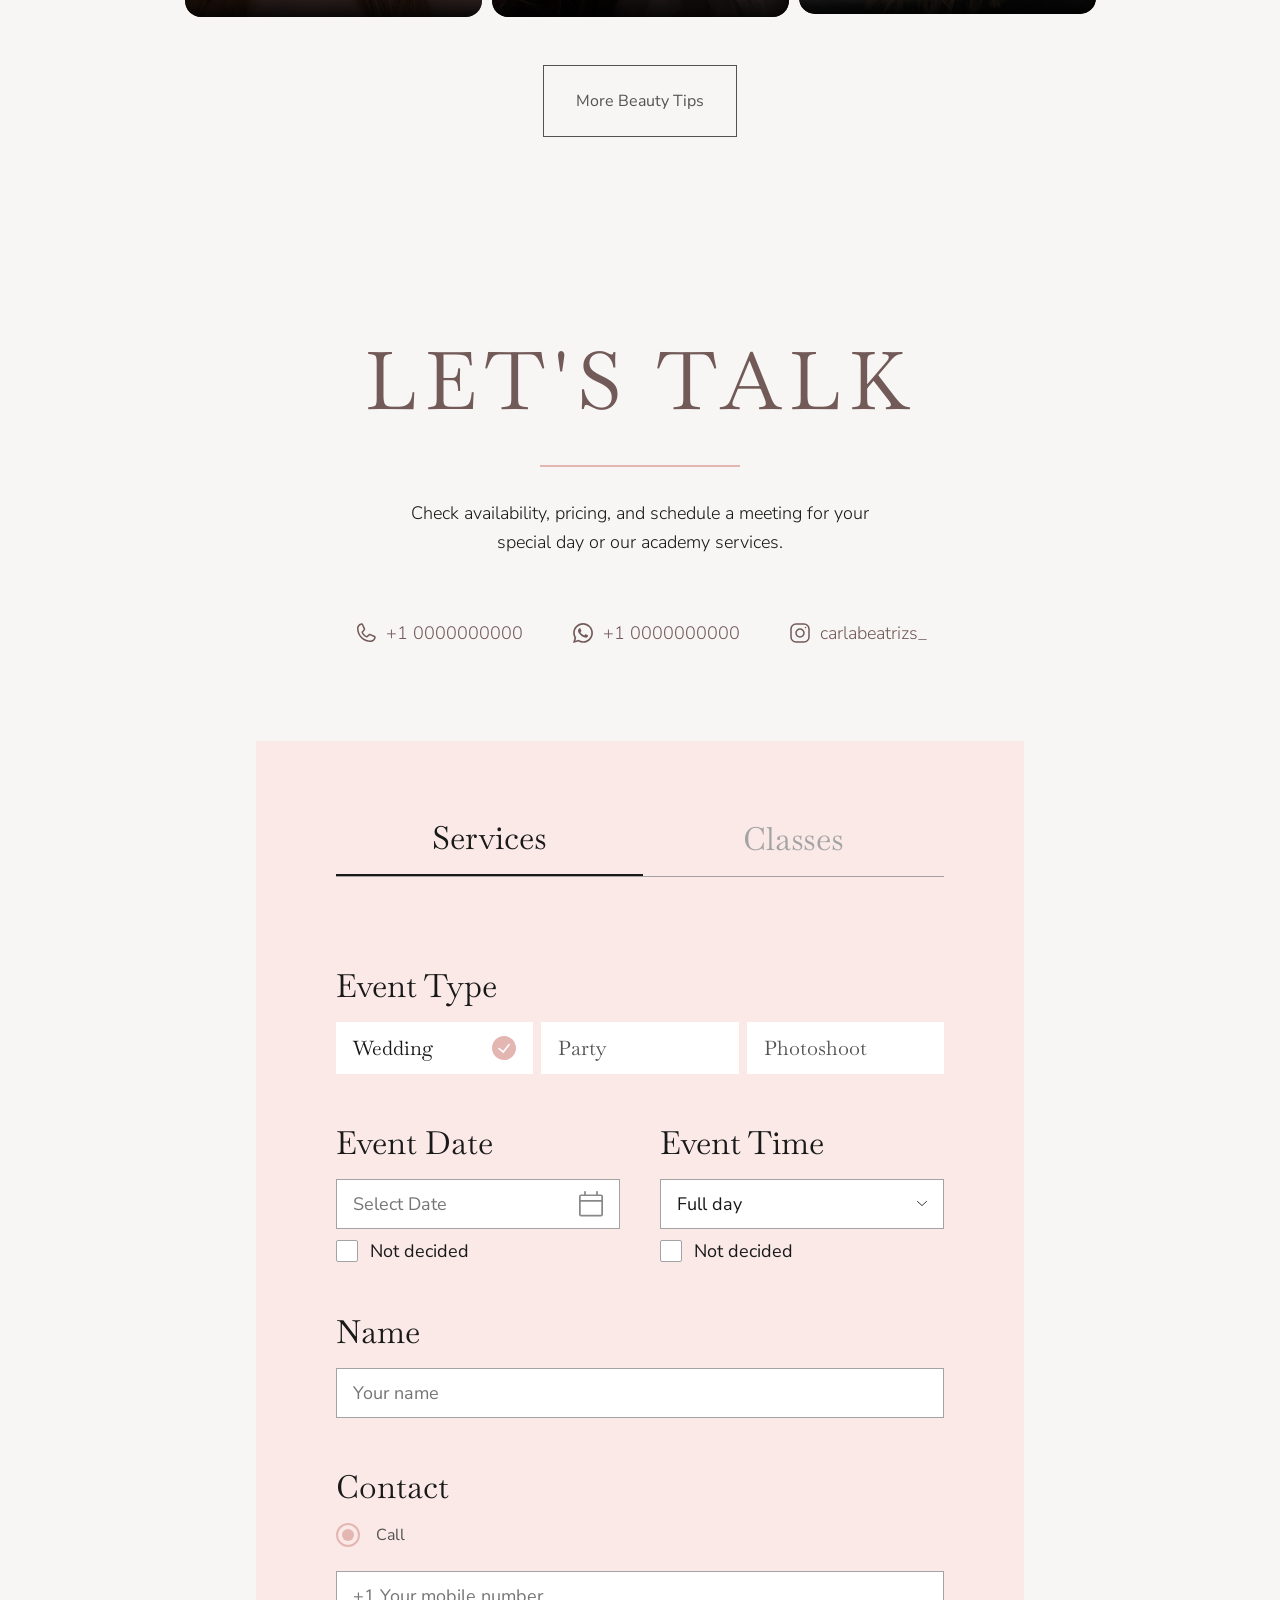
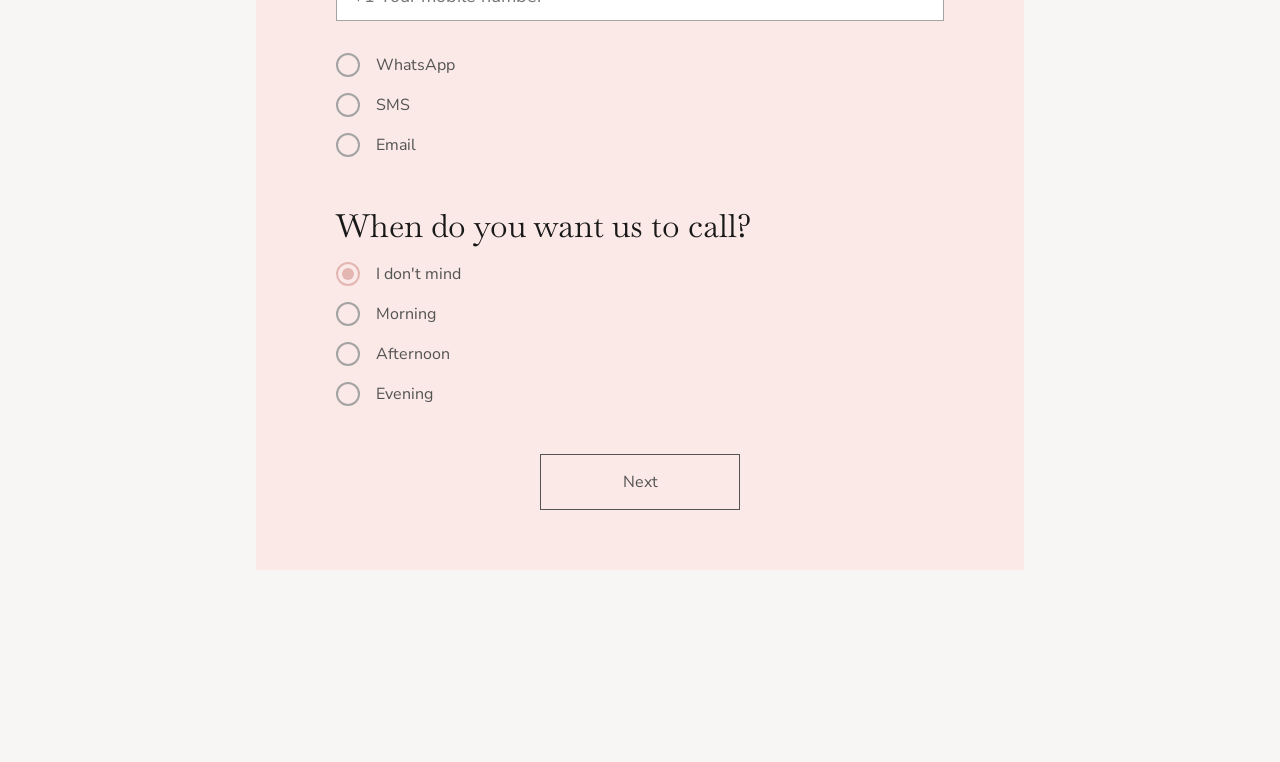
==== commit f1cb36b3: "style service" ====
--- a/src/index.html
+++ b/src/index.html
@@ -63,6 +63,7 @@
 					We offer fully customizable plan to meet your unique requirements.
 				</p>
 				<a href="./pages/contact.html" class="service-quote-btn">Get a Quote</a>
+
 				<div id="service-options">
 					<div class="service">
 						<a href="">
@@ -70,16 +71,25 @@
 								src="./assets/imgs/services category-party.svg"
 								alt="Party service"
 							/>
-							<h3>Party</h3>
+							<div class="offset-border"></div>
 						</a>
 					</div>
-					<div class="service">
+					<div class="service-wedding">
 						<a href="">
 							<img
 								src="./assets/imgs/services category-wedding.svg"
+								alt="wedding service"
+							/>
+							<!-- <img
+								class="wedding-img"
+								src="./assets/imgs/Wedding-img.svg"
 								alt="Wedding service"
 							/>
-							<h3>Wedding</h3>
+							<img
+								class="wedding-text"
+								src="./assets/imgs/Wedding-text.svg"
+								alt="Wedding text"
+							/> -->
 						</a>
 					</div>
 					<div class="service">
@@ -88,7 +98,7 @@
 								src="./assets/imgs/services category-photo.svg"
 								alt="Photoshoot service"
 							/>
-							<h3>Photoshoot</h3>
+							<div class="offset-border"></div>
 						</a>
 					</div>
 				</div>
--- a/src/css/styles.css
+++ b/src/css/styles.css
@@ -80,6 +80,84 @@
   background-color: #b99692;
   border-color: #b99692;
   color: #fff;
+}
+
+#services {
+  display: flex;
+  flex-direction: column;
+  align-items: center;
+}
+#services h2 {
+  font-family: Baskervville, serif;
+  font-size: 80px;
+  font-weight: 300;
+  color: #725a58;
+  text-transform: uppercase;
+  letter-spacing: 0.1em;
+}
+#services hr {
+  width: 200px;
+  height: 1px;
+  background-color: #e3b6b1;
+  border: none;
+  margin: 32px auto;
+}
+#services p {
+  max-width: 437px;
+  font-family: "Avenir Light", "Nunito Sans", sans-serif;
+  font-size: 18px;
+  line-height: 1.6;
+  color: #191919;
+}
+#services #service-options {
+  display: flex;
+  justify-content: center;
+  align-items: center;
+  gap: 60px;
+  max-width: 1154px;
+  margin-top: 96px;
+}
+#services #service-options .service,
+#services #service-options .service-wedding {
+  position: relative;
+}
+#services #service-options .service a,
+#services #service-options .service-wedding a {
+  display: block;
+  width: 100%;
+  height: 100%;
+}
+#services #service-options .service img,
+#services #service-options .service-wedding img {
+  width: 100%;
+  height: auto;
+  position: relative;
+  z-index: 2;
+}
+#services #service-options .service-wedding {
+  width: 400px;
+  position: relative;
+}
+#services #service-options .service {
+  width: 300px;
+  transition: all 0.3s ease;
+}
+#services #service-options .service .offset-border {
+  opacity: 0;
+  position: absolute;
+  top: 0px;
+  right: -20px;
+  width: 90%;
+  height: 95%;
+  border: 1px solid #e3b6b1;
+  z-index: 1;
+  pointer-events: none;
+}
+#services #service-options .service:hover .offset-border {
+  opacity: 1;
+}
+#services #service-options .service:hover {
+  transform: scale(120%);
 }
 
 #classes {
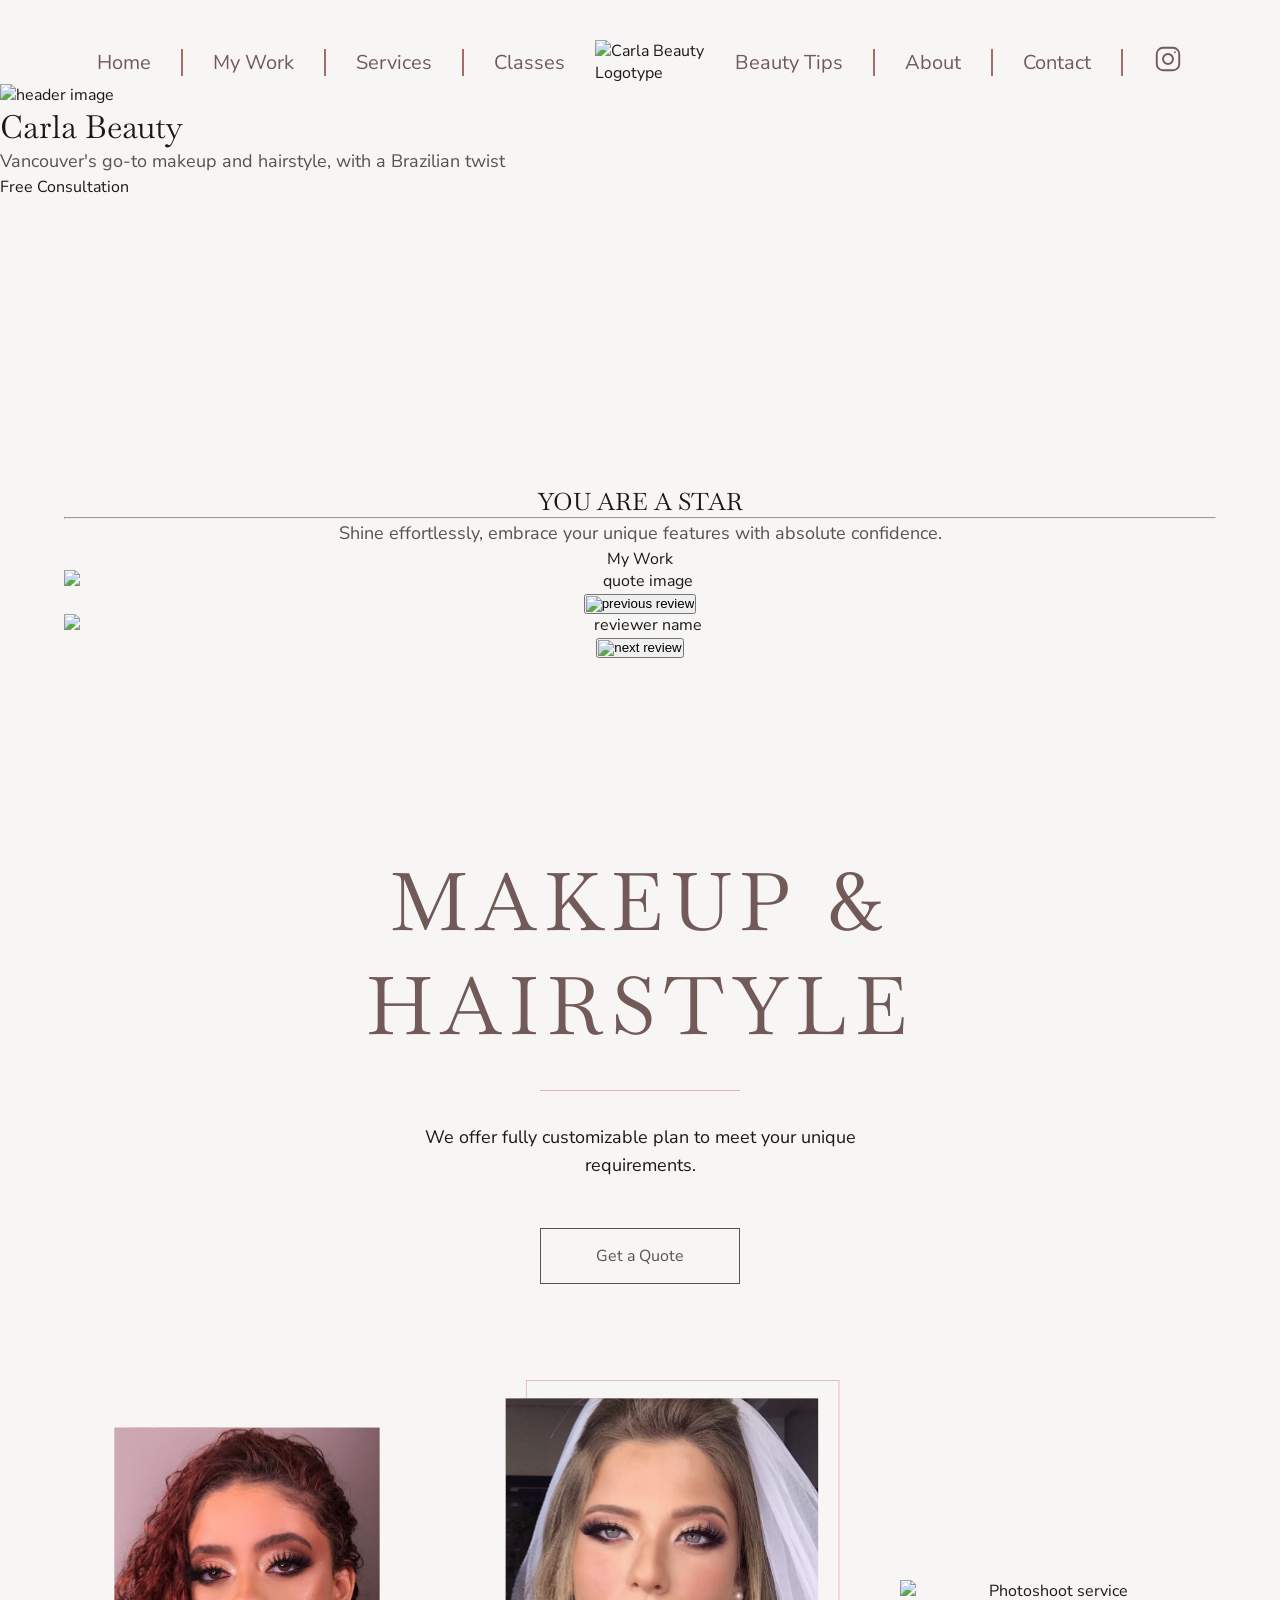
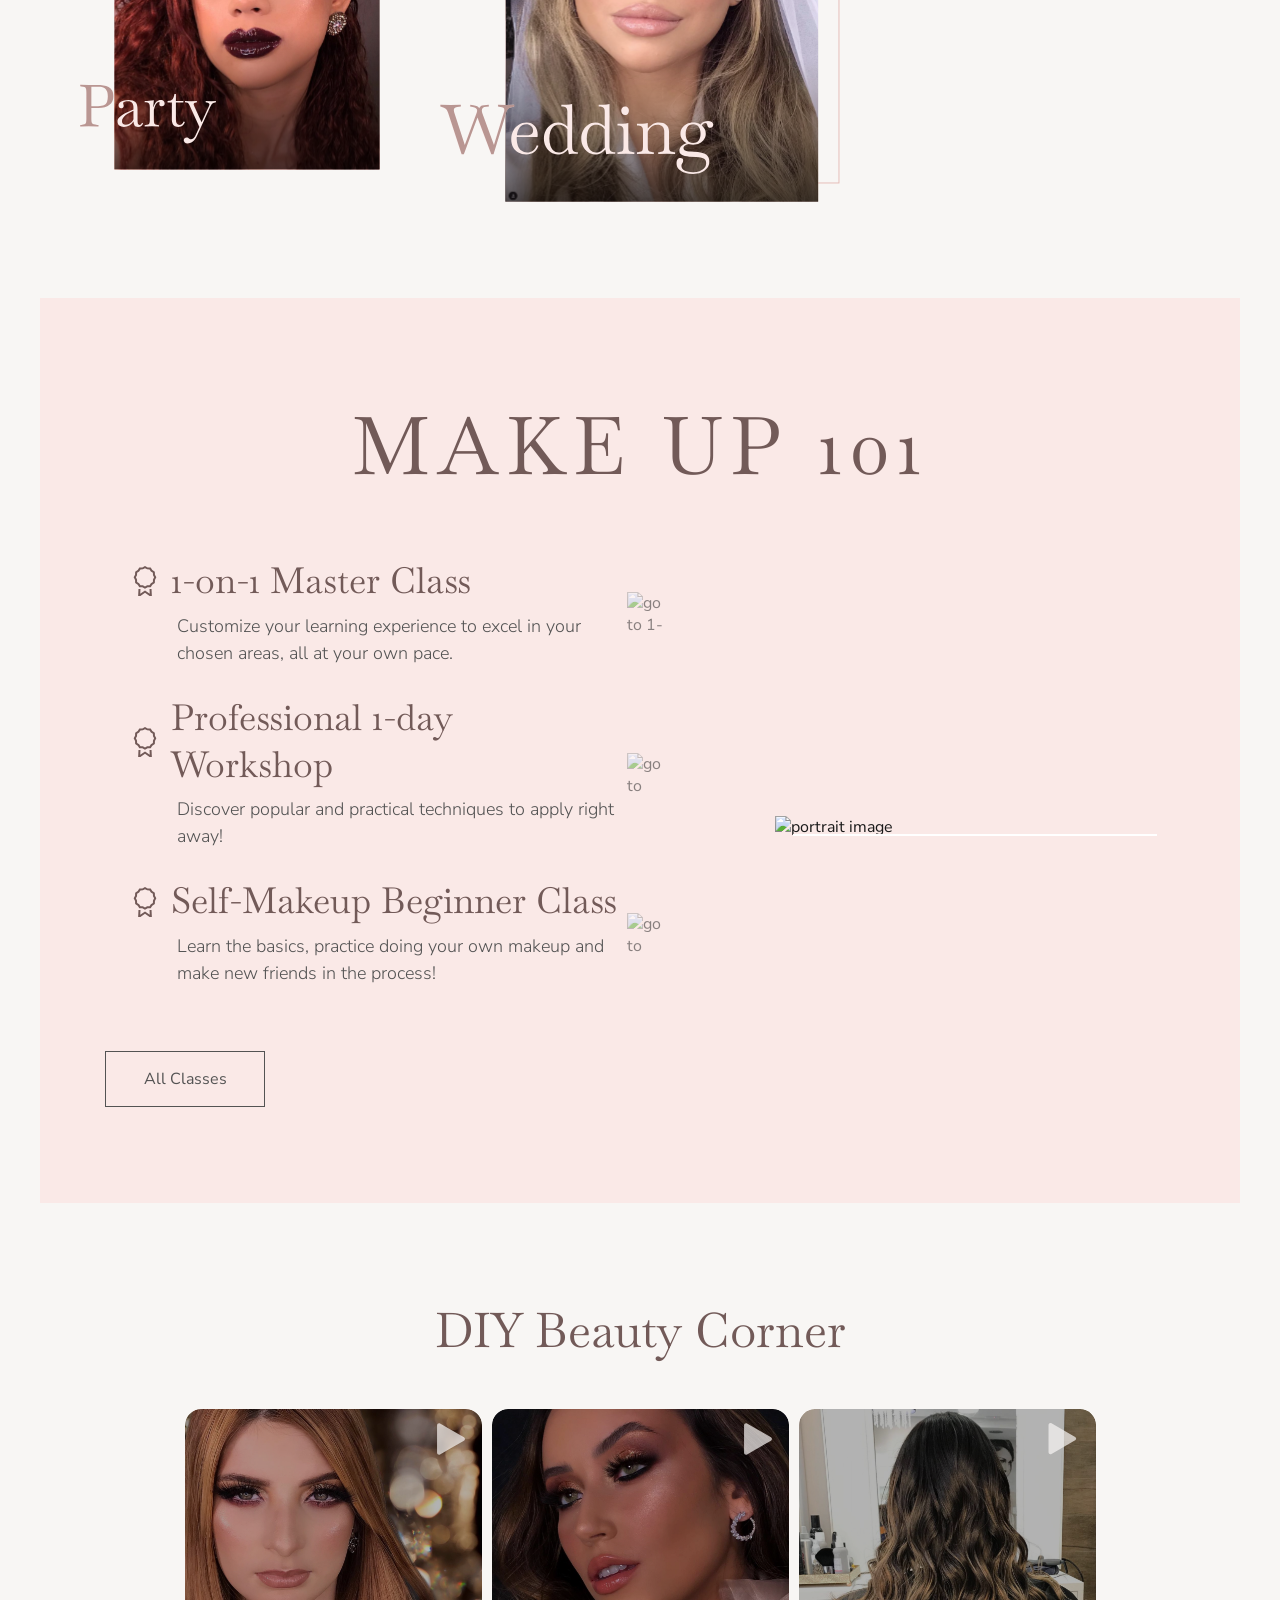
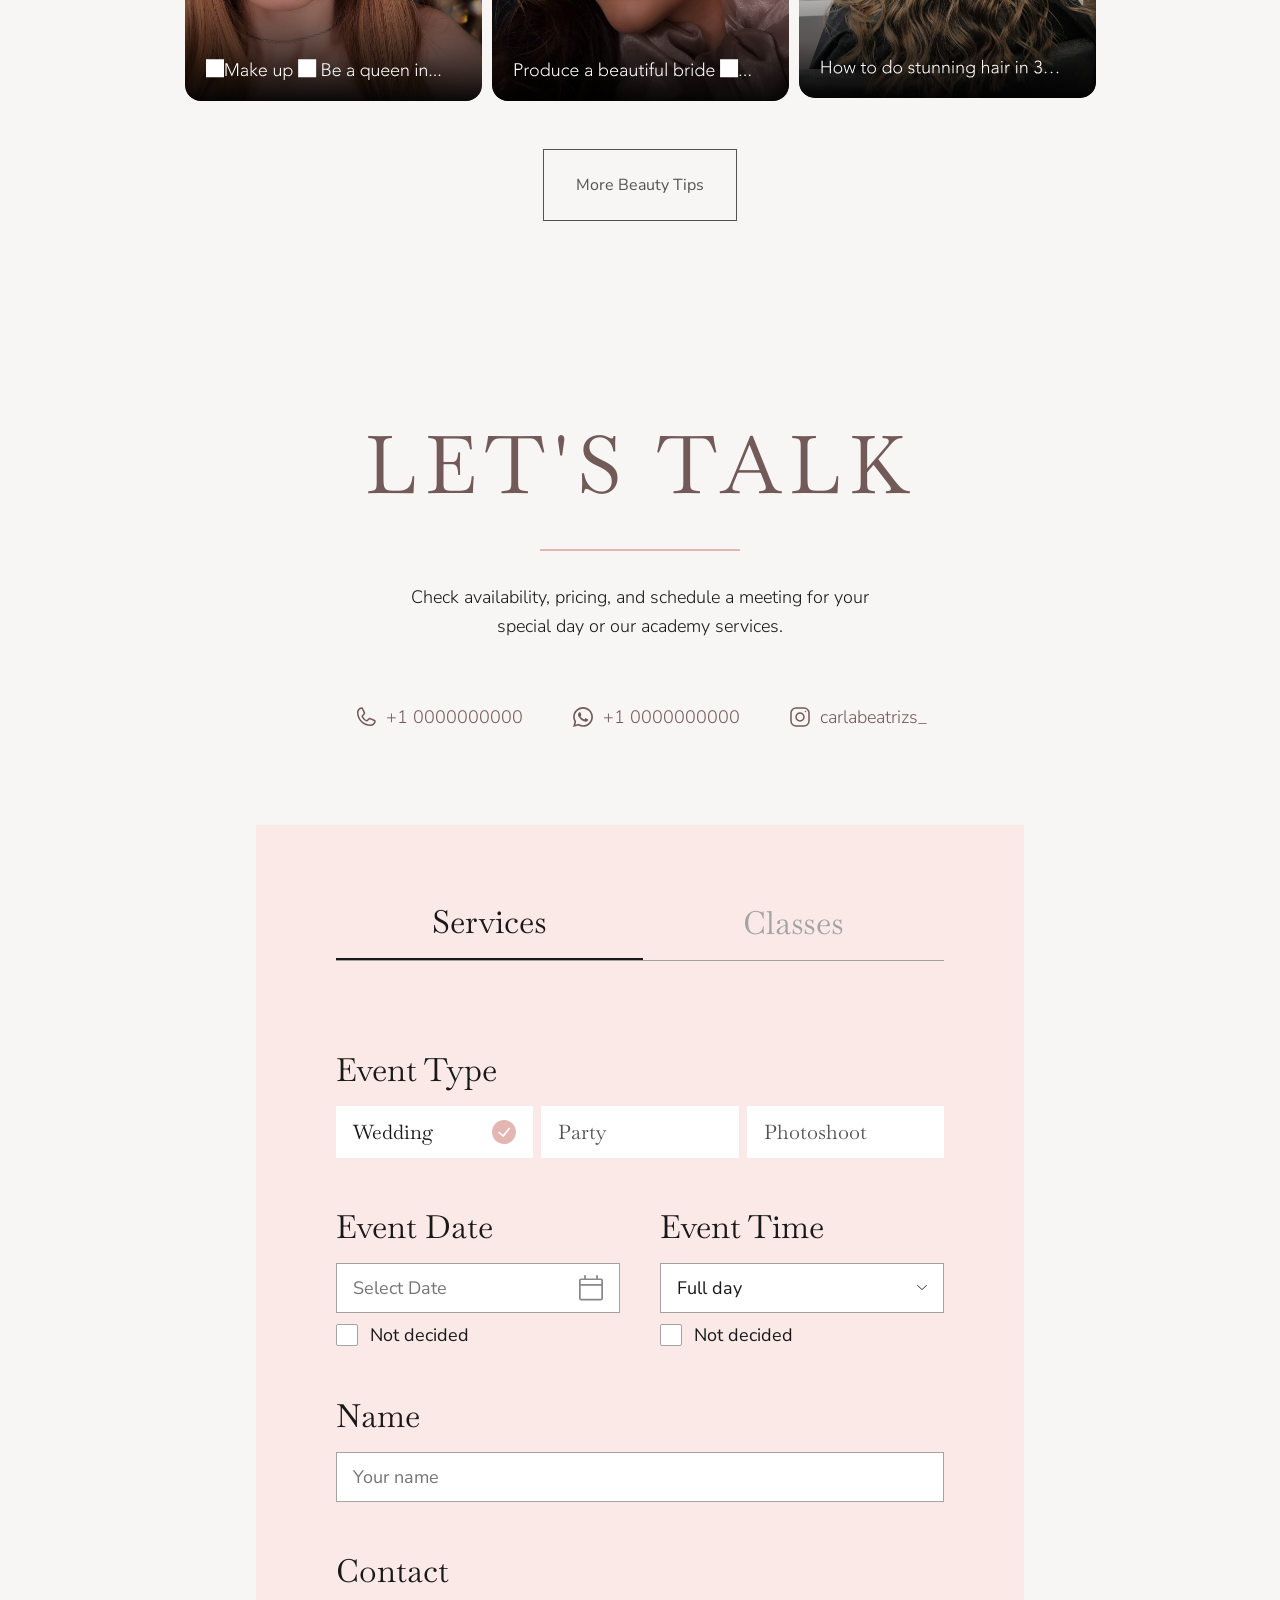
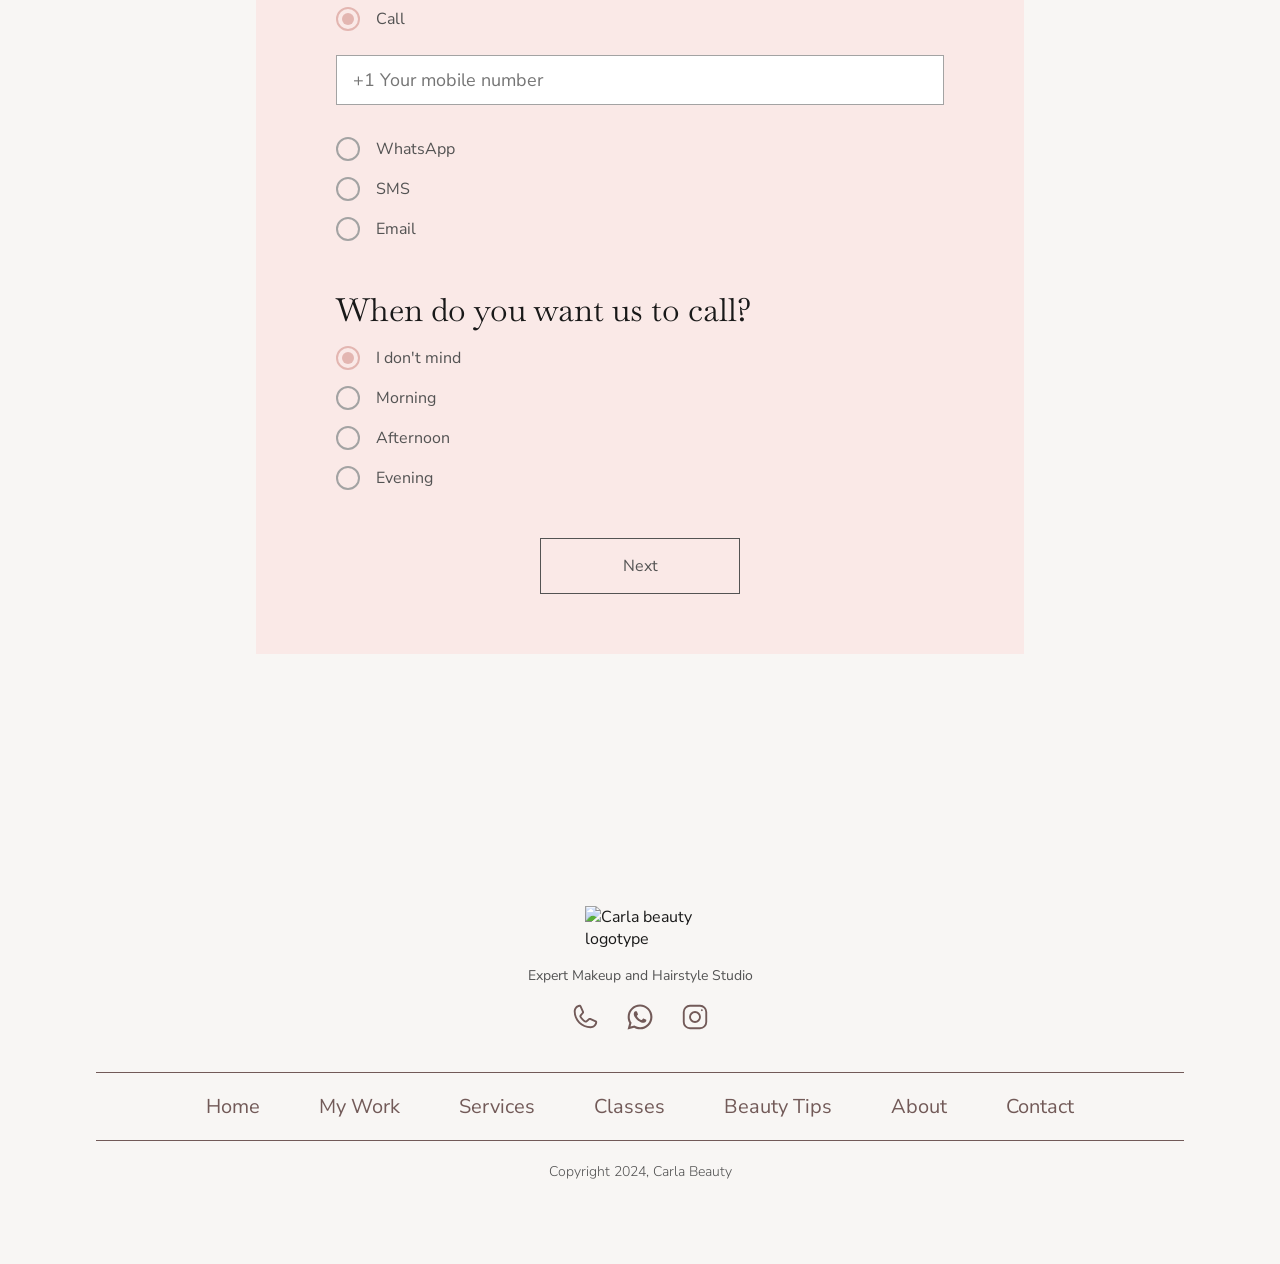
==== commit 16af0bc4: "ui layout: navbar and footer added to index" ====
--- a/src/index.html
+++ b/src/index.html
@@ -1,86 +1,123 @@
 <!doctype html>
 <html lang="en">
-	<head>
-		<meta charset="UTF-8" />
-		<meta name="viewport" content="width=device-width, initial-scale=1.0" />
-		<title>Document</title>
-		<link rel="stylesheet" href="./css/contact.css" />
-		<link rel="stylesheet" href="./css/styles.css" />
-	</head>
-	<body>
-		<!-- TODO Navbar copy -->
-		<header>
-			<img src="" alt="header image" />
-			<h1>Carla Beauty</h1>
-			<p>Vancouver's go-to makeup and hairstyle, with a Brazilian twist</p>
-			<a href="#contact" id="consultation-btn">Free Consultation</a>
-		</header>
-		<main>
-			<section id="about">
-				<!-- TODO About "Jamie" -->
-			</section>
-			<section id="portfolio">
-				<h2>YOU ARE A STAR</h2>
-				<hr />
-				<p>
-					Shine effortlessly, embrace your unique features with absolute
-					confidence.
-				</p>
-				<a href="./pages/portfolio.html">My Work</a>
-				<div id="img-gallery">
-					<img src="" alt="" class="gallery-item" /><img
-						src=""
-						alt=""
-						class="gallery-item"
-					/><img src="" alt="" class="gallery-item" /><img
-						src=""
-						alt=""
-						class="gallery-item"
-					/>
-				</div>
-				<!-- Quote img -->
-				<img src="" alt="quote image" />
-				<div class="reviews-quotes">
-					<img src="" alt="" />
-					<blockquote id="review-quote"></blockquote>
-					<div id="review-controls">
-						<button id="prev-review">
-							<img src="" alt="previous review" />
-						</button>
-						<img src="" alt="reviewer name" />
-						<button id="next-review"><img src="" alt="next review" /></button>
-					</div>
-				</div>
-			</section>
-			<!-- ! Services ! -->
-			<section id="services">
-				<h2>
-					MAKEUP &<br />
-					HAIRSTYLE
-				</h2>
-				<hr />
-				<p>
-					We offer fully customizable plan to meet your unique requirements.
-				</p>
-				<a href="./pages/contact.html" class="service-quote-btn">Get a Quote</a>
-
-				<div id="service-options">
-					<div class="service">
-						<a href="">
-							<img
-								src="./assets/imgs/services category-party.svg"
-								alt="Party service"
-							/>
-							<div class="offset-border"></div>
-						</a>
-					</div>
-					<div class="service-wedding">
-						<a href="">
-							<img
-								src="./assets/imgs/services category-wedding.svg"
-								alt="wedding service"
-							/>
-							<!-- <img
+  <head>
+    <meta charset="UTF-8" />
+    <meta name="viewport" content="width=device-width, initial-scale=1.0" />
+    <title>Document</title>
+    <link rel="stylesheet" href="./css/contact.css" />
+    <link rel="stylesheet" href="./css/styles.css" />
+    <link rel="stylesheet" href="./css/components/navbar.css" />
+    <link rel="stylesheet" href="./css/components/footer.css" />
+
+		<script src="https://ajax.googleapis.com/ajax/libs/jquery/3.7.1/jquery.min.js"></script>
+  </head>
+  <body>
+    <!-- TODO Navbar copy -->
+    <nav id="navbar">
+      <ul>
+        <li><a href="">Home</a></li>
+        <li>
+          <a href="./pages/portfolio.html"
+            ><span class="long">My </span>Work</a
+          >
+        </li>
+        <li><a href="./pages/services.html">Services</a></li>
+        <li><a href="./pages/classes.html">Classes</a></li>
+        <li>
+          <img
+            id="navbar-logo"
+            src="./assets/imgs/logotype/logotype.svg"
+            alt="Carla Beauty Logotype"
+          />
+        </li>
+        <li>
+          <a href="./pages/beauty-tips.html"
+            ><span class="long">Beauty </span>Tips</a
+          >
+        </li>
+        <li><a href="./pages/about.html">About</a></li>
+        <li><a href="./pages/contact.html">Contact</a></li>
+        <li>
+          <a href="https://instagram.com"
+            ><img
+              src="./assets/icons/contact-icons/instagram.svg"
+              alt="instagram logo"
+          /></a>
+        </li>
+      </ul>
+    </nav>
+    <header>
+      <img src="" alt="header image" />
+      <h1>Carla Beauty</h1>
+      <p>Vancouver's go-to makeup and hairstyle, with a Brazilian twist</p>
+      <a href="#contact" id="consultation-btn">Free Consultation</a>
+    </header>
+    <main>
+      <section id="about">
+        <!-- TODO About "Jamie" -->
+      </section>
+      <section id="portfolio">
+        <h2>YOU ARE A STAR</h2>
+        <hr />
+        <p>
+          Shine effortlessly, embrace your unique features with absolute
+          confidence.
+        </p>
+        <a href="./pages/portfolio.html">My Work</a>
+        <div id="img-gallery">
+          <img src="" alt="" class="gallery-item" /><img
+            src=""
+            alt=""
+            class="gallery-item"
+          /><img src="" alt="" class="gallery-item" /><img
+            src=""
+            alt=""
+            class="gallery-item"
+          />
+        </div>
+        <!-- Quote img -->
+        <img src="" alt="quote image" />
+        <div class="reviews-quotes">
+          <img src="" alt="" />
+          <blockquote id="review-quote"></blockquote>
+          <div id="review-controls">
+            <button id="prev-review">
+              <img src="" alt="previous review" />
+            </button>
+            <img src="" alt="reviewer name" />
+            <button id="next-review"><img src="" alt="next review" /></button>
+          </div>
+        </div>
+      </section>
+      <!-- ! Services ! -->
+      <section id="services">
+        <h2>
+          MAKEUP &<br />
+          HAIRSTYLE
+        </h2>
+        <hr />
+        <p>
+          We offer fully customizable plan to meet your unique requirements.
+        </p>
+        <a href="./pages/contact.html" class="service-quote-btn">Get a Quote</a>
+
+        <div id="service-options">
+          <div class="service">
+            <a href="">
+              <img
+                src="./assets/imgs/services category-party.svg"
+                alt="Party service"
+              />
+              <div class="offset-border"></div>
+            </a>
+          </div>
+          <div class="service-wedding">
+            <a href="">
+              <img
+                src="./assets/imgs/services category-wedding.svg"
+                alt="wedding service"
+              />
+              <!-- <img
 								class="wedding-img"
 								src="./assets/imgs/Wedding-img.svg"
 								alt="Wedding service"
@@ -90,717 +127,750 @@
 								src="./assets/imgs/Wedding-text.svg"
 								alt="Wedding text"
 							/> -->
-						</a>
-					</div>
-					<div class="service">
-						<a href="">
-							<img
-								src="./assets/imgs/services category-photo.svg"
-								alt="Photoshoot service"
-							/>
-							<div class="offset-border"></div>
-						</a>
-					</div>
-				</div>
-			</section>
-
-			<!-- ! CLASSES ! -->
-			<section id="classes">
-				<h2>MAKE UP 101</h2>
-				<div id="classes-container">
-					<div class="classes-text-wrapper">
-						<div id="all-classes">
-							<!-- ? 1-on-1 Master Class -->
-							<div class="individual-class">
-								<div class="class-info">
-									<div class="class-title">
-										<img
-											class="award-icon"
-											src="./assets/icons/cil_badge.svg"
-											alt="award icon"
-										/>
-										<h4>1-on-1 Master Class</h4>
-									</div>
-									<p>
-										Customize your learning experience to excel in your chosen
-										areas, all at your own pace.
-									</p>
-								</div>
-								<a href=""
-									><img
-										class="arrow-icon"
-										src="./assets/icons/arrow.svg"
-										alt="go to 1-on-1 Master Class"
-								/></a>
-							</div>
-							<!-- ? Professional 1-day Workshop -->
-							<div class="individual-class">
-								<div class="class-info">
-									<div class="class-title">
-										<img
-											class="award-icon"
-											src="./assets/icons/cil_badge.svg"
-											alt="award icon"
-										/>
-										<h4>Professional 1-day Workshop</h4>
-									</div>
-									<p>
-										Discover popular and practical techniques to apply right
-										away!
-									</p>
-								</div>
-								<a href=""
-									><img
-										class="arrow-icon"
-										src="./assets/icons/arrow.svg"
-										alt="go to Professional 1-day Workshop"
-								/></a>
-							</div>
-							<!-- ? Self-Makeup Beginner Class -->
-							<div class="individual-class">
-								<div class="class-info">
-									<div class="class-title">
-										<img
-											class="award-icon"
-											src="./assets/icons/cil_badge.svg"
-											alt="award icon"
-										/>
-										<h4>Self-Makeup Beginner Class</h4>
-									</div>
-									<p>
-										Learn the basics, practice doing your own makeup and make
-										new friends in the process!
-									</p>
-								</div>
-								<a href=""
-									><img
-										class="arrow-icon"
-										src="./assets/icons/arrow.svg"
-										alt="go to Self-Makeup Beginner Class"
-								/></a>
-							</div>
-						</div>
-						<a href="./pages/classes.html" class="all-classes-btn"
-							>All Classes</a
-						>
-					</div>
-					<div class="classes-portrait">
-						<div class="portrait-border"></div>
-						<img src="./assets/imgs/portrait.svg" alt="portrait image" />
-					</div>
-				</div>
-			</section>
-
-			<!-- ! BEAUTY TIPS ! -->
-			<section id="beauty-tips">
-				<h3>DIY Beauty Corner</h3>
-				<div id="video-collection">
-					<div class="video-item">
-						<img src="./assets/imgs/videos1.svg" alt="video1" />
-					</div>
-					<div class="video-item">
-						<img src="./assets/imgs/videos2.svg" alt="video2" />
-					</div>
-					<div class="video-item">
-						<img src="./assets/imgs/videos3.svg" alt="video3" />
-					</div>
-				</div>
-				<a class="beauty-tips-btn" href="./pages/beauty-tips.html"
-					>More Beauty Tips</a
-				>
-			</section>
-
-			<section id="contact">
-				<!-- TODO Add contact form -->
-				<section class="contact-header">
-					<h1 class="main-title">LET'S TALK</h1>
-					<div class="line"></div>
-					<p class="subtitle">
-						Check availability, pricing, and schedule a meeting for your <br />
-						special day or our academy services.
-					</p>
-
-					<div class="social-links">
-						<a href="tel:+10000000000">
-							<img src="./assets/icons/contact-icons/phone.svg" alt="phone" />
-							+1 0000000000
-						</a>
-						<a href="#">
-							<img
-								src="./assets/icons/contact-icons/whatsApp.svg"
-								alt="whatsApp"
-							/>
-							+1 0000000000
-						</a>
-						<a href="#">
-							<img src="./assets/icons/contact-icons/ig.svg" alt="ig" />
-							carlabeatrizs_
-						</a>
-					</div>
-				</section>
-
-				<section class="form-container">
-					<div class="tab-nav">
-						<button class="tab-btn active">Services</button>
-						<button class="tab-btn">Classes</button>
-					</div>
-
-					<!-- -- Event Type -- -->
-					<form id="detailedContactForm" class="beauty-form">
-						<!-- ============================================= 
+            </a>
+          </div>
+          <div class="service">
+            <a href="">
+              <img
+                src="./assets/imgs/services category-photo.svg"
+                alt="Photoshoot service"
+              />
+              <div class="offset-border"></div>
+            </a>
+          </div>
+        </div>
+      </section>
+
+      <!-- ! CLASSES ! -->
+      <section id="classes">
+        <h2>MAKE UP 101</h2>
+        <div id="classes-container">
+          <div class="classes-text-wrapper">
+            <div id="all-classes">
+              <!-- ? 1-on-1 Master Class -->
+              <div class="individual-class">
+                <div class="class-info">
+                  <div class="class-title">
+                    <img
+                      class="award-icon"
+                      src="./assets/icons/cil_badge.svg"
+                      alt="award icon"
+                    />
+                    <h4>1-on-1 Master Class</h4>
+                  </div>
+                  <p>
+                    Customize your learning experience to excel in your chosen
+                    areas, all at your own pace.
+                  </p>
+                </div>
+                <a href=""
+                  ><img
+                    class="arrow-icon"
+                    src="./assets/icons/arrow.svg"
+                    alt="go to 1-on-1 Master Class"
+                /></a>
+              </div>
+              <!-- ? Professional 1-day Workshop -->
+              <div class="individual-class">
+                <div class="class-info">
+                  <div class="class-title">
+                    <img
+                      class="award-icon"
+                      src="./assets/icons/cil_badge.svg"
+                      alt="award icon"
+                    />
+                    <h4>Professional 1-day Workshop</h4>
+                  </div>
+                  <p>
+                    Discover popular and practical techniques to apply right
+                    away!
+                  </p>
+                </div>
+                <a href=""
+                  ><img
+                    class="arrow-icon"
+                    src="./assets/icons/arrow.svg"
+                    alt="go to Professional 1-day Workshop"
+                /></a>
+              </div>
+              <!-- ? Self-Makeup Beginner Class -->
+              <div class="individual-class">
+                <div class="class-info">
+                  <div class="class-title">
+                    <img
+                      class="award-icon"
+                      src="./assets/icons/cil_badge.svg"
+                      alt="award icon"
+                    />
+                    <h4>Self-Makeup Beginner Class</h4>
+                  </div>
+                  <p>
+                    Learn the basics, practice doing your own makeup and make
+                    new friends in the process!
+                  </p>
+                </div>
+                <a href=""
+                  ><img
+                    class="arrow-icon"
+                    src="./assets/icons/arrow.svg"
+                    alt="go to Self-Makeup Beginner Class"
+                /></a>
+              </div>
+            </div>
+            <a href="./pages/classes.html" class="all-classes-btn"
+              >All Classes</a
+            >
+          </div>
+          <div class="classes-portrait">
+            <div class="portrait-border"></div>
+            <img src="./assets/imgs/portrait.svg" alt="portrait image" />
+          </div>
+        </div>
+      </section>
+
+      <!-- ! BEAUTY TIPS ! -->
+      <section id="beauty-tips">
+        <h3>DIY Beauty Corner</h3>
+        <div id="video-collection">
+          <div class="video-item">
+            <img src="./assets/imgs/videos1.svg" alt="video1" />
+          </div>
+          <div class="video-item">
+            <img src="./assets/imgs/videos2.svg" alt="video2" />
+          </div>
+          <div class="video-item">
+            <img src="./assets/imgs/videos3.svg" alt="video3" />
+          </div>
+        </div>
+        <a class="beauty-tips-btn" href="./pages/beauty-tips.html"
+          >More Beauty Tips</a
+        >
+      </section>
+
+      <section id="contact">
+        <!-- TODO Add contact form -->
+        <section class="contact-header">
+          <h1 class="main-title">LET'S TALK</h1>
+          <div class="line"></div>
+          <p class="subtitle">
+            Check availability, pricing, and schedule a meeting for your <br />
+            special day or our academy services.
+          </p>
+
+          <div class="social-links">
+            <a href="tel:+10000000000">
+              <img src="./assets/icons/contact-icons/phone.svg" alt="phone" />
+              +1 0000000000
+            </a>
+            <a href="#">
+              <img
+                src="./assets/icons/contact-icons/whatsApp.svg"
+                alt="whatsApp"
+              />
+              +1 0000000000
+            </a>
+            <a href="#">
+              <img src="./assets/icons/contact-icons/ig.svg" alt="ig" />
+              carlabeatrizs_
+            </a>
+          </div>
+        </section>
+
+        <section class="form-container">
+          <div class="tab-nav">
+            <button class="tab-btn active">Services</button>
+            <button class="tab-btn">Classes</button>
+          </div>
+
+          <!-- -- Event Type -- -->
+          <form id="detailedContactForm" class="beauty-form">
+            <!-- ============================================= 
                               Services 
 					     ============================================= -->
-						<div id="services-tab-content">
-							<div class="form-section" id="step-1-selection">
-								<legend>Event Type</legend>
-								<div class="selection-group">
-									<label class="select-box">
-										<input
-											type="radio"
-											name="event_type"
-											value="wedding"
-											checked
-										/>
-										<span
-											>Wedding <img src="./assets/icons/check.svg" alt="check"
-										/></span>
-									</label>
-									<label class="select-box">
-										<input type="radio" name="event_type" value="party" />
-										<span
-											>Party <img src="./assets/icons/check.svg" alt="check"
-										/></span>
-									</label>
-									<label class="select-box">
-										<input type="radio" name="event_type" value="photoshoot" />
-										<span
-											>Photoshoot
-											<img src="./assets/icons/check.svg" alt="check"
-										/></span>
-									</label>
-								</div>
-							</div>
-
-							<!--! Wedding Fields -->
-							<!-- Step 1 Wedding -->
-							<div id="step-1-wedding" class="dynamic-section">
-								<!-- Event Date & Time -->
-								<div class="form-row">
-									<fieldset class="form-section">
-										<legend>Event Date</legend>
-										<input
-											type="text"
-											class="input-field date-input"
-											placeholder="Select Date"
-											onfocus="this.type = 'date'"
-											onblur="
-												if (this.value == '') {
-													this.type = 'text';
-												}
-											"
-											required
-										/>
-										<label class="checkbox-label"
-											><input type="checkbox" /> Not decided</label
-										>
-									</fieldset>
-									<fieldset class="form-section">
-										<legend>Event Time</legend>
-										<select class="input-field time-select">
-											<option value="">Full day</option>
-											<option value="morning">Morning</option>
-											<option value="afternoon">Afternoon</option>
-										</select>
-										<label class="checkbox-label"
-											><input type="checkbox" /> Not decided</label
-										>
-									</fieldset>
-								</div>
-
-								<!-- Name -->
-								<fieldset class="form-section">
-									<legend>Name</legend>
-									<input
-										type="text"
-										placeholder="Your name"
-										class="input-field name-input"
-									/>
-								</fieldset>
-
-								<!-- Contact Type -->
-								<fieldset class="form-section">
-									<legend>Contact</legend>
-									<div class="contact-options">
-										<label class="radio-label">
-											<input
-												type="radio"
-												name="contact_method"
-												value="call"
-												checked
-											/>
-											<span class="radio-dot"></span>
-											<span>Call</span>
-										</label>
-										<input
-											type="tel"
-											placeholder="+1 Your mobile number"
-											class="input-field tel-input"
-										/>
-										<label class="radio-label">
-											<input
-												type="radio"
-												name="contact_method"
-												value="whatsapp"
-											/>
-											<span class="radio-dot"></span>
-											<span>WhatsApp</span>
-										</label>
-										<label class="radio-label">
-											<input type="radio" name="contact_method" value="sms" />
-											<span class="radio-dot"></span>
-											<span>SMS</span>
-										</label>
-										<label class="radio-label">
-											<input type="radio" name="contact_method" value="email" />
-											<span class="radio-dot"></span>
-											<span>Email</span>
-										</label>
-									</div>
-								</fieldset>
-
-								<!-- Call Time -->
-								<fieldset class="form-section">
-									<legend>When do you want us to call?</legend>
-									<div class="radio-group">
-										<label class="radio-label">
-											<input
-												type="radio"
-												name="call_time"
-												value="no_preference"
-												checked
-											/>
-											<span class="radio-dot"></span>
-											<span>I don't mind</span>
-										</label>
-										<label class="radio-label">
-											<input type="radio" name="call_time" value="morning" />
-											<span class="radio-dot"></span>
-											<span>Morning</span>
-										</label>
-										<label class="radio-label">
-											<input type="radio" name="call_time" value="afternoon" />
-											<span class="radio-dot"></span>
-											<span>Afternoon</span>
-										</label>
-										<label class="radio-label">
-											<input type="radio" name="call_time" value="evening" />
-											<span class="radio-dot"></span>
-											<span>Evening</span>
-										</label>
-									</div>
-								</fieldset>
-								<!-- <button type="button" class="btn-next" id="btn-to-step-2">
+            <div id="services-tab-content">
+              <div class="form-section" id="step-1-selection">
+                <legend>Event Type</legend>
+                <div class="selection-group">
+                  <label class="select-box">
+                    <input
+                      type="radio"
+                      name="event_type"
+                      value="wedding"
+                      checked
+                    />
+                    <span
+                      >Wedding <img src="./assets/icons/check.svg" alt="check"
+                    /></span>
+                  </label>
+                  <label class="select-box">
+                    <input type="radio" name="event_type" value="party" />
+                    <span
+                      >Party <img src="./assets/icons/check.svg" alt="check"
+                    /></span>
+                  </label>
+                  <label class="select-box">
+                    <input type="radio" name="event_type" value="photoshoot" />
+                    <span
+                      >Photoshoot
+                      <img src="./assets/icons/check.svg" alt="check"
+                    /></span>
+                  </label>
+                </div>
+              </div>
+
+              <!--! Wedding Fields -->
+              <!-- Step 1 Wedding -->
+              <div id="step-1-wedding" class="dynamic-section">
+                <!-- Event Date & Time -->
+                <div class="form-row">
+                  <fieldset class="form-section">
+                    <legend>Event Date</legend>
+                    <input
+                      type="text"
+                      class="input-field date-input"
+                      placeholder="Select Date"
+                      onfocus="this.type = 'date'"
+                      onblur="
+                        if (this.value == '') {
+                          this.type = 'text';
+                        }
+                      "
+                      required
+                    />
+                    <label class="checkbox-label"
+                      ><input type="checkbox" /> Not decided</label
+                    >
+                  </fieldset>
+                  <fieldset class="form-section">
+                    <legend>Event Time</legend>
+                    <select class="input-field time-select">
+                      <option value="">Full day</option>
+                      <option value="morning">Morning</option>
+                      <option value="afternoon">Afternoon</option>
+                    </select>
+                    <label class="checkbox-label"
+                      ><input type="checkbox" /> Not decided</label
+                    >
+                  </fieldset>
+                </div>
+
+                <!-- Name -->
+                <fieldset class="form-section">
+                  <legend>Name</legend>
+                  <input
+                    type="text"
+                    placeholder="Your name"
+                    class="input-field name-input"
+                  />
+                </fieldset>
+
+                <!-- Contact Type -->
+                <fieldset class="form-section">
+                  <legend>Contact</legend>
+                  <div class="contact-options">
+                    <label class="radio-label">
+                      <input
+                        type="radio"
+                        name="contact_method"
+                        value="call"
+                        checked
+                      />
+                      <span class="radio-dot"></span>
+                      <span>Call</span>
+                    </label>
+                    <input
+                      type="tel"
+                      placeholder="+1 Your mobile number"
+                      class="input-field tel-input"
+                    />
+                    <label class="radio-label">
+                      <input
+                        type="radio"
+                        name="contact_method"
+                        value="whatsapp"
+                      />
+                      <span class="radio-dot"></span>
+                      <span>WhatsApp</span>
+                    </label>
+                    <label class="radio-label">
+                      <input type="radio" name="contact_method" value="sms" />
+                      <span class="radio-dot"></span>
+                      <span>SMS</span>
+                    </label>
+                    <label class="radio-label">
+                      <input type="radio" name="contact_method" value="email" />
+                      <span class="radio-dot"></span>
+                      <span>Email</span>
+                    </label>
+                  </div>
+                </fieldset>
+
+                <!-- Call Time -->
+                <fieldset class="form-section">
+                  <legend>When do you want us to call?</legend>
+                  <div class="radio-group">
+                    <label class="radio-label">
+                      <input
+                        type="radio"
+                        name="call_time"
+                        value="no_preference"
+                        checked
+                      />
+                      <span class="radio-dot"></span>
+                      <span>I don't mind</span>
+                    </label>
+                    <label class="radio-label">
+                      <input type="radio" name="call_time" value="morning" />
+                      <span class="radio-dot"></span>
+                      <span>Morning</span>
+                    </label>
+                    <label class="radio-label">
+                      <input type="radio" name="call_time" value="afternoon" />
+                      <span class="radio-dot"></span>
+                      <span>Afternoon</span>
+                    </label>
+                    <label class="radio-label">
+                      <input type="radio" name="call_time" value="evening" />
+                      <span class="radio-dot"></span>
+                      <span>Evening</span>
+                    </label>
+                  </div>
+                </fieldset>
+                <!-- <button type="button" class="btn-next" id="btn-to-step-2">
 									Next
 								</button> -->
-								<a href="./pages/contact.html" id="home-wedding-next">Next</a>
-							</div>
-
-							<!--! Party Fields -->
-							<!-- Step1: Party Fields -->
-							<div
-								id="party-step-1"
-								class="dynamic-section"
-								style="display: none"
-							>
-								<div class="form-row">
-									<fieldset class="form-section">
-										<legend>Event Date</legend>
-										<input
-											type="text"
-											class="input-field date-input"
-											placeholder="Select Date"
-											onfocus="this.type = 'date'"
-											onblur="
-												if (this.value == '') {
-													this.type = 'text';
-												}
-											"
-											required
-										/>
-										<label class="checkbox-label"
-											><input type="checkbox" /> Not decided</label
-										>
-									</fieldset>
-									<fieldset class="form-section">
-										<legend>Event Time</legend>
-										<select class="input-field time-select" required>
-											<option value="" disabled selected hidden>
-												Full day
-											</option>
-											<option value="morning">Morning</option>
-											<option value="afternoon">Afternoon</option>
-										</select>
-										<label class="checkbox-label"
-											><input type="checkbox" /> Not decided</label
-										>
-									</fieldset>
-								</div>
-								<div class="party-chat-widget">
-									<div class="chat-options" id="chat-widget-options">
-										<button type="button" class="option-btn opt-ig">
-											<img
-												src="./assets/imgs/message-box/ig.svg"
-												alt="Instagram"
-											/>
-										</button>
-										<button type="button" class="option-btn opt-phone">
-											<img
-												src="./assets/imgs/message-box/phone.svg"
-												alt="Phone"
-											/>
-										</button>
-										<button type="button" class="option-btn opt-wa">
-											<img
-												src="./assets/imgs/message-box/whatsApp.svg"
-												alt="WhatsApp"
-											/>
-										</button>
-										<button
-											type="button"
-											class="option-btn opt-close"
-											id="chat-widget-close"
-										>
-											<img
-												src="./assets/imgs/message-box/dismiss.svg"
-												alt="Close"
-											/>
-										</button>
-									</div>
-									<div class="chat-trigger" id="chat-widget-trigger">
-										<img
-											src="./assets/imgs/message-box/message.svg"
-											alt="message-icon"
-										/>
-									</div>
-								</div>
-
-								<fieldset class="form-section">
-									<legend>Name</legend>
-									<input
-										type="text"
-										placeholder="Your name"
-										class="input-field name-input"
-									/>
-								</fieldset>
-
-								<fieldset class="form-section">
-									<legend>Contact</legend>
-									<div class="contact-options">
-										<label class="radio-label">
-											<input
-												type="radio"
-												name="party_contact_method"
-												value="call"
-												checked
-											/>
-											<span class="radio-dot"></span>
-											<span>Call</span>
-										</label>
-										<input
-											type="tel"
-											placeholder="+1 Your mobile number"
-											class="input-field tel-input"
-										/>
-										<label class="radio-label">
-											<input
-												type="radio"
-												name="party_contact_method"
-												value="whatsapp"
-											/>
-											<span class="radio-dot"></span>
-											<span>WhatsApp</span>
-										</label>
-										<label class="radio-label">
-											<input
-												type="radio"
-												name="party_contact_method"
-												value="sms"
-											/>
-											<span class="radio-dot"></span>
-											<span>SMS</span>
-										</label>
-										<label class="radio-label">
-											<input
-												type="radio"
-												name="party_contact_method"
-												value="email"
-											/>
-											<span class="radio-dot"></span>
-											<span>Email</span>
-										</label>
-									</div>
-								</fieldset>
-
-								<a href="./pages/contact.html" id="home-party-next">Next</a>
-							</div>
-
-							<!--! Photoshoot Fields -->
-							<div
-								id="photoshoot-step-1"
-								class="dynamic-section"
-								style="display: none"
-							>
-								<div class="form-row">
-									<fieldset class="form-section">
-										<legend>Event Date</legend>
-										<input
-											type="text"
-											class="input-field date-input"
-											placeholder="Select Date"
-											onfocus="this.type = 'date'"
-											onblur="
-												if (this.value == '') {
-													this.type = 'text';
-												}
-											"
-											required
-										/>
-										<label class="checkbox-label"
-											><input type="checkbox" /> Not decided</label
-										>
-									</fieldset>
-									<fieldset class="form-section">
-										<legend>Event Time</legend>
-										<select class="input-field time-select" required>
-											<option value="" disabled selected hidden>
-												Full day
-											</option>
-											<option value="morning">Morning</option>
-											<option value="afternoon">Afternoon</option>
-										</select>
-										<label class="checkbox-label"
-											><input type="checkbox" /> Not decided</label
-										>
-									</fieldset>
-								</div>
-
-								<fieldset class="form-section">
-									<legend>Name</legend>
-									<input
-										type="text"
-										placeholder="Your name"
-										class="input-field name-input"
-									/>
-								</fieldset>
-
-								<fieldset class="form-section">
-									<legend>Contact</legend>
-									<div class="contact-options">
-										<label class="radio-label">
-											<input
-												type="radio"
-												name="photoshoot_contact_method"
-												value="call"
-												checked
-											/>
-											<span class="radio-dot"></span>
-											<span>Call</span>
-										</label>
-										<input
-											type="tel"
-											placeholder="+1 Your mobile number"
-											class="input-field tel-input"
-										/>
-										<label class="radio-label">
-											<input
-												type="radio"
-												name="photoshoot_contact_method"
-												value="whatsapp"
-											/>
-											<span class="radio-dot"></span>
-											<span>WhatsApp</span>
-										</label>
-										<label class="radio-label">
-											<input
-												type="radio"
-												name="photoshoot_contact_method"
-												value="sms"
-											/>
-											<span class="radio-dot"></span>
-											<span>SMS</span>
-										</label>
-										<label class="radio-label">
-											<input
-												type="radio"
-												name="photoshoot_contact_method"
-												value="email"
-											/>
-											<span class="radio-dot"></span>
-											<span>Email</span>
-										</label>
-									</div>
-								</fieldset>
-
-								<a href="./pages/contact.html" id="home-photo-submit">Submit</a>
-							</div>
-						</div>
-
-						<!-- ============================================= 
+                <a href="./pages/contact.html" id="home-wedding-next">Next</a>
+              </div>
+
+              <!--! Party Fields -->
+              <!-- Step1: Party Fields -->
+              <div
+                id="party-step-1"
+                class="dynamic-section"
+                style="display: none"
+              >
+                <div class="form-row">
+                  <fieldset class="form-section">
+                    <legend>Event Date</legend>
+                    <input
+                      type="text"
+                      class="input-field date-input"
+                      placeholder="Select Date"
+                      onfocus="this.type = 'date'"
+                      onblur="
+                        if (this.value == '') {
+                          this.type = 'text';
+                        }
+                      "
+                      required
+                    />
+                    <label class="checkbox-label"
+                      ><input type="checkbox" /> Not decided</label
+                    >
+                  </fieldset>
+                  <fieldset class="form-section">
+                    <legend>Event Time</legend>
+                    <select class="input-field time-select" required>
+                      <option value="" disabled selected hidden>
+                        Full day
+                      </option>
+                      <option value="morning">Morning</option>
+                      <option value="afternoon">Afternoon</option>
+                    </select>
+                    <label class="checkbox-label"
+                      ><input type="checkbox" /> Not decided</label
+                    >
+                  </fieldset>
+                </div>
+                <div class="party-chat-widget">
+                  <div class="chat-options" id="chat-widget-options">
+                    <button type="button" class="option-btn opt-ig">
+                      <img
+                        src="./assets/imgs/message-box/ig.svg"
+                        alt="Instagram"
+                      />
+                    </button>
+                    <button type="button" class="option-btn opt-phone">
+                      <img
+                        src="./assets/imgs/message-box/phone.svg"
+                        alt="Phone"
+                      />
+                    </button>
+                    <button type="button" class="option-btn opt-wa">
+                      <img
+                        src="./assets/imgs/message-box/whatsApp.svg"
+                        alt="WhatsApp"
+                      />
+                    </button>
+                    <button
+                      type="button"
+                      class="option-btn opt-close"
+                      id="chat-widget-close"
+                    >
+                      <img
+                        src="./assets/imgs/message-box/dismiss.svg"
+                        alt="Close"
+                      />
+                    </button>
+                  </div>
+                  <div class="chat-trigger" id="chat-widget-trigger">
+                    <img
+                      src="./assets/imgs/message-box/message.svg"
+                      alt="message-icon"
+                    />
+                  </div>
+                </div>
+
+                <fieldset class="form-section">
+                  <legend>Name</legend>
+                  <input
+                    type="text"
+                    placeholder="Your name"
+                    class="input-field name-input"
+                  />
+                </fieldset>
+
+                <fieldset class="form-section">
+                  <legend>Contact</legend>
+                  <div class="contact-options">
+                    <label class="radio-label">
+                      <input
+                        type="radio"
+                        name="party_contact_method"
+                        value="call"
+                        checked
+                      />
+                      <span class="radio-dot"></span>
+                      <span>Call</span>
+                    </label>
+                    <input
+                      type="tel"
+                      placeholder="+1 Your mobile number"
+                      class="input-field tel-input"
+                    />
+                    <label class="radio-label">
+                      <input
+                        type="radio"
+                        name="party_contact_method"
+                        value="whatsapp"
+                      />
+                      <span class="radio-dot"></span>
+                      <span>WhatsApp</span>
+                    </label>
+                    <label class="radio-label">
+                      <input
+                        type="radio"
+                        name="party_contact_method"
+                        value="sms"
+                      />
+                      <span class="radio-dot"></span>
+                      <span>SMS</span>
+                    </label>
+                    <label class="radio-label">
+                      <input
+                        type="radio"
+                        name="party_contact_method"
+                        value="email"
+                      />
+                      <span class="radio-dot"></span>
+                      <span>Email</span>
+                    </label>
+                  </div>
+                </fieldset>
+
+                <a href="./pages/contact.html" id="home-party-next">Next</a>
+              </div>
+
+              <!--! Photoshoot Fields -->
+              <div
+                id="photoshoot-step-1"
+                class="dynamic-section"
+                style="display: none"
+              >
+                <div class="form-row">
+                  <fieldset class="form-section">
+                    <legend>Event Date</legend>
+                    <input
+                      type="text"
+                      class="input-field date-input"
+                      placeholder="Select Date"
+                      onfocus="this.type = 'date'"
+                      onblur="
+                        if (this.value == '') {
+                          this.type = 'text';
+                        }
+                      "
+                      required
+                    />
+                    <label class="checkbox-label"
+                      ><input type="checkbox" /> Not decided</label
+                    >
+                  </fieldset>
+                  <fieldset class="form-section">
+                    <legend>Event Time</legend>
+                    <select class="input-field time-select" required>
+                      <option value="" disabled selected hidden>
+                        Full day
+                      </option>
+                      <option value="morning">Morning</option>
+                      <option value="afternoon">Afternoon</option>
+                    </select>
+                    <label class="checkbox-label"
+                      ><input type="checkbox" /> Not decided</label
+                    >
+                  </fieldset>
+                </div>
+
+                <fieldset class="form-section">
+                  <legend>Name</legend>
+                  <input
+                    type="text"
+                    placeholder="Your name"
+                    class="input-field name-input"
+                  />
+                </fieldset>
+
+                <fieldset class="form-section">
+                  <legend>Contact</legend>
+                  <div class="contact-options">
+                    <label class="radio-label">
+                      <input
+                        type="radio"
+                        name="photoshoot_contact_method"
+                        value="call"
+                        checked
+                      />
+                      <span class="radio-dot"></span>
+                      <span>Call</span>
+                    </label>
+                    <input
+                      type="tel"
+                      placeholder="+1 Your mobile number"
+                      class="input-field tel-input"
+                    />
+                    <label class="radio-label">
+                      <input
+                        type="radio"
+                        name="photoshoot_contact_method"
+                        value="whatsapp"
+                      />
+                      <span class="radio-dot"></span>
+                      <span>WhatsApp</span>
+                    </label>
+                    <label class="radio-label">
+                      <input
+                        type="radio"
+                        name="photoshoot_contact_method"
+                        value="sms"
+                      />
+                      <span class="radio-dot"></span>
+                      <span>SMS</span>
+                    </label>
+                    <label class="radio-label">
+                      <input
+                        type="radio"
+                        name="photoshoot_contact_method"
+                        value="email"
+                      />
+                      <span class="radio-dot"></span>
+                      <span>Email</span>
+                    </label>
+                  </div>
+                </fieldset>
+
+                <a href="./pages/contact.html" id="home-photo-submit">Submit</a>
+              </div>
+            </div>
+
+            <!-- ============================================= 
                               Classes 
 					   ============================================= -->
 
-						<div id="classes-tab-content" style="display: none">
-							<!-- ! class type  -->
-							<fieldset class="form-section">
-								<legend>Class</legend>
-								<div class="selection-group">
-									<label class="select-box">
-										<input
-											type="radio"
-											name="academy_class_type"
-											value="1_on_1_master"
-											checked
-										/>
-										<span
-											>1-on-1 Master Subscription
-											<img src="./assets/icons/check.svg" alt="check"
-										/></span>
-									</label>
-									<label class="select-box">
-										<input
-											type="radio"
-											name="academy_class_type"
-											value="1_day_workshop"
-										/>
-										<span
-											>1-day Makeup workshop
-											<img src="./assets/icons/check.svg" alt="check"
-										/></span>
-									</label>
-									<label class="select-box">
-										<input
-											type="radio"
-											name="academy_class_type"
-											value="self_makeup_beginner"
-										/>
-										<span
-											>Self-Makeup beginner class
-											<img src="./assets/icons/check.svg" alt="check"
-										/></span>
-									</label>
-								</div>
-							</fieldset>
-
-							<!--! input  -->
-							<!-- class date -->
-							<fieldset class="form-section">
-								<legend>Class Date</legend>
-								<p
-									class="field-subtitle"
-									style="
-										margin-top: -12px;
-										margin-bottom: 16px;
-										color: #4a4a4a;
-										font-family: &quot;Nunito Sans&quot;, sans-serif;
-									"
-								>
-									When you would like to take your class?
-								</p>
-								<input
-									type="text"
-									class="input-field date-input"
-									placeholder="Select Date"
-									onfocus="this.type = 'date'"
-									onblur="
-										if (this.value == '') {
-											this.type = 'text';
-										}
-									"
-									required
-								/>
-								<label class="checkbox-label"
-									><input type="checkbox" /> Doesn't matter</label
-								>
-							</fieldset>
-
-							<!-- questions? -->
-							<fieldset class="form-section">
-								<legend>Any questions?</legend>
-								<textarea
-									class="input-field textarea-field"
-									rows="4"
-									placeholder="Your message"
-								></textarea>
-							</fieldset>
-
-							<!-- name -->
-							<fieldset class="form-section">
-								<legend>Name</legend>
-								<input
-									type="text"
-									placeholder="Your name"
-									class="input-field name-input"
-								/>
-							</fieldset>
-
-							<!-- contact -->
-							<fieldset class="form-section">
-								<legend>Contact</legend>
-								<div class="contact-options">
-									<label class="radio-label">
-										<input
-											type="radio"
-											name="academy_contact_method"
-											value="call"
-											checked
-										/>
-										<span class="radio-dot"></span>
-										<span>Call</span>
-									</label>
-									<input
-										type="tel"
-										placeholder="+1 Your mobile number"
-										class="input-field tel-input"
-									/>
-									<label class="radio-label">
-										<input
-											type="radio"
-											name="academy_contact_method"
-											value="whatsapp"
-										/>
-										<span class="radio-dot"></span>
-										<span>WhatsApp</span>
-									</label>
-									<label class="radio-label">
-										<input
-											type="radio"
-											name="academy_contact_method"
-											value="sms"
-										/>
-										<span class="radio-dot"></span>
-										<span>SMS</span>
-									</label>
-									<label class="radio-label">
-										<input
-											type="radio"
-											name="academy_contact_method"
-											value="email"
-										/>
-										<span class="radio-dot"></span>
-										<span>Email</span>
-									</label>
-								</div>
-							</fieldset>
-
-							<a href="./pages/contact.html" id="home-classes-submit">Submit</a>
-						</div>
-					</form>
-				</section>
-			</section>
-		</main>
-		<footer></footer>
-
-		<script src="https://code.jquery.com/jquery-3.6.0.min.js"></script>
-		<script src="./scripts/contact.js"></script>
-	</body>
+            <div id="classes-tab-content" style="display: none">
+              <!-- ! class type  -->
+              <fieldset class="form-section">
+                <legend>Class</legend>
+                <div class="selection-group">
+                  <label class="select-box">
+                    <input
+                      type="radio"
+                      name="academy_class_type"
+                      value="1_on_1_master"
+                      checked
+                    />
+                    <span
+                      >1-on-1 Master Subscription
+                      <img src="./assets/icons/check.svg" alt="check"
+                    /></span>
+                  </label>
+                  <label class="select-box">
+                    <input
+                      type="radio"
+                      name="academy_class_type"
+                      value="1_day_workshop"
+                    />
+                    <span
+                      >1-day Makeup workshop
+                      <img src="./assets/icons/check.svg" alt="check"
+                    /></span>
+                  </label>
+                  <label class="select-box">
+                    <input
+                      type="radio"
+                      name="academy_class_type"
+                      value="self_makeup_beginner"
+                    />
+                    <span
+                      >Self-Makeup beginner class
+                      <img src="./assets/icons/check.svg" alt="check"
+                    /></span>
+                  </label>
+                </div>
+              </fieldset>
+
+              <!--! input  -->
+              <!-- class date -->
+              <fieldset class="form-section">
+                <legend>Class Date</legend>
+                <p
+                  class="field-subtitle"
+                  style="
+                    margin-top: -12px;
+                    margin-bottom: 16px;
+                    color: #4a4a4a;
+                    font-family: &quot;Nunito Sans&quot;, sans-serif;
+                  "
+                >
+                  When you would like to take your class?
+                </p>
+                <input
+                  type="text"
+                  class="input-field date-input"
+                  placeholder="Select Date"
+                  onfocus="this.type = 'date'"
+                  onblur="
+                    if (this.value == '') {
+                      this.type = 'text';
+                    }
+                  "
+                  required
+                />
+                <label class="checkbox-label"
+                  ><input type="checkbox" /> Doesn't matter</label
+                >
+              </fieldset>
+
+              <!-- questions? -->
+              <fieldset class="form-section">
+                <legend>Any questions?</legend>
+                <textarea
+                  class="input-field textarea-field"
+                  rows="4"
+                  placeholder="Your message"
+                ></textarea>
+              </fieldset>
+
+              <!-- name -->
+              <fieldset class="form-section">
+                <legend>Name</legend>
+                <input
+                  type="text"
+                  placeholder="Your name"
+                  class="input-field name-input"
+                />
+              </fieldset>
+
+              <!-- contact -->
+              <fieldset class="form-section">
+                <legend>Contact</legend>
+                <div class="contact-options">
+                  <label class="radio-label">
+                    <input
+                      type="radio"
+                      name="academy_contact_method"
+                      value="call"
+                      checked
+                    />
+                    <span class="radio-dot"></span>
+                    <span>Call</span>
+                  </label>
+                  <input
+                    type="tel"
+                    placeholder="+1 Your mobile number"
+                    class="input-field tel-input"
+                  />
+                  <label class="radio-label">
+                    <input
+                      type="radio"
+                      name="academy_contact_method"
+                      value="whatsapp"
+                    />
+                    <span class="radio-dot"></span>
+                    <span>WhatsApp</span>
+                  </label>
+                  <label class="radio-label">
+                    <input
+                      type="radio"
+                      name="academy_contact_method"
+                      value="sms"
+                    />
+                    <span class="radio-dot"></span>
+                    <span>SMS</span>
+                  </label>
+                  <label class="radio-label">
+                    <input
+                      type="radio"
+                      name="academy_contact_method"
+                      value="email"
+                    />
+                    <span class="radio-dot"></span>
+                    <span>Email</span>
+                  </label>
+                </div>
+              </fieldset>
+
+              <a href="./pages/contact.html" id="home-classes-submit">Submit</a>
+            </div>
+          </form>
+        </section>
+      </section>
+    </main>
+    <footer>
+      <img
+        src="./assets/imgs/logotype/logotype.svg"
+        alt="Carla beauty logotype"
+      />
+      <p>Expert Makeup and Hairstyle Studio</p>
+      <div class="socials">
+        <a href=""
+          ><img
+            src="./assets/icons/contact-icons/phone.svg"
+            alt="phone contact" /></a
+        ><a href=""
+          ><img
+            src="./assets/icons/contact-icons/whatsapp.svg"
+            alt="whatsapp contact" /></a
+        ><a href=""
+          ><img
+            src="./assets/icons/contact-icons/instagram.svg"
+            alt="instagram contact"
+        /></a>
+      </div>
+      <nav id="footer-bar">
+        <ul>
+          <li><a href="">Home</a></li>
+          <li><a href="./pages/portfolio.html">My Work</a></li>
+          <li><a href="./pages/services.html">Services</a></li>
+          <li><a href="./pages/classes.html">Classes</a></li>
+          <li><a href="./pages/beauty-tips.html">Beauty Tips</a></li>
+          <li><a href="./pages/about.html">About</a></li>
+          <li><a href="./pages/contact.html">Contact</a></li>
+        </ul>
+      </nav>
+      <p>Copyright 2024, Carla Beauty</p>
+    </footer>
+    <script src="https://code.jquery.com/jquery-3.6.0.min.js"></script>
+    <script src="./scripts/contact.js"></script>
+  </body>
+	<script src="./scripts/script.js"></script>
 </html>
--- a/src/css/styles.css
+++ b/src/css/styles.css
@@ -16,6 +16,10 @@
   color: #191919;
   background-color: #f8f6f4;
   scroll-behavior: smooth;
+}
+
+nav img {
+  display: inline;
 }
 
 img {
@@ -262,8 +266,7 @@
   z-index: 1;
   width: 100%;
   height: auto;
-  -o-object-fit: cover;
-     object-fit: cover;
+  object-fit: cover;
   display: block;
 }
 #classes .all-classes-btn {
@@ -331,4 +334,77 @@
   background-color: #b99692;
   border-color: #b99692;
   color: #fff;
-}/*# sourceMappingURL=styles.css.map */+}
+
+@media (max-width: 768px) {
+  .service-quote-btn,
+  .all-classes-btn {
+    width: 100%;
+  }
+  #services h2 {
+    font-size: 40px;
+  }
+  #services #service-options {
+    flex-direction: column;
+    gap: 48px;
+    margin-top: 48px;
+  }
+  #services #service-options .service,
+  #services #service-options .service-wedding {
+    width: 100%;
+    max-width: 400px;
+  }
+  #classes h2 {
+    font-size: 40px;
+  }
+  #classes #classes-container {
+    flex-direction: column;
+    align-items: center;
+    gap: 96px;
+  }
+  #classes .classes-text-wrapper {
+    align-items: center;
+    width: 100%;
+  }
+  #classes #all-classes {
+    max-width: 100%;
+  }
+  #classes .individual-class {
+    flex-direction: column;
+    text-align: center;
+    gap: 24px;
+    padding: 32px 0;
+    border-bottom: none;
+  }
+  #classes .individual-class .class-info {
+    align-items: center;
+    gap: 16px;
+  }
+  #classes .individual-class .class-title {
+    flex-direction: column;
+    gap: 8px;
+  }
+  #classes .individual-class .class-title h4 {
+    font-size: 32px;
+    text-align: center;
+  }
+  #classes .individual-class p {
+    padding-left: 0;
+  }
+  #classes .individual-class > a {
+    margin-top: 8px;
+    display: flex;
+    justify-content: center;
+  }
+  #classes .all-classes-btn {
+    margin-left: 0;
+    margin-top: 24px;
+  }
+  #classes .classes-portrait {
+    width: 100%;
+    max-width: 400px;
+    margin-top: 24px;
+  }
+}
+
+/*# sourceMappingURL=styles.css.map */
--- a/src/css/components/navbar.css
+++ b/src/css/components/navbar.css
@@ -0,0 +1,154 @@
+@import url("https://fonts.googleapis.com/css2?family=Baskervville&family=Nunito+Sans:wght@400;700&display=swap");
+@font-face {
+  font-family: "Avenir Light";
+  src: url("../assets/fonts/avenir-light.ttf") format("truetype");
+  font-weight: 300;
+  font-style: normal;
+}
+/* 
+TODOs
+- Center border right
+- Scale or change on hover
+- Margin 
+
+*/
+#navbar {
+  padding: 40px 0 0 0;
+  display: flex;
+  align-items: center;
+  justify-content: center;
+  width: 100%;
+  background-color: #f8f6f4;
+  position: sticky;
+  z-index: 100;
+  top: 0px;
+  transition: all 0.3s ease;
+}
+#navbar ul {
+  display: flex;
+  justify-content: space-around;
+  align-items: center;
+}
+#navbar ul li {
+  list-style: none;
+}
+#navbar ul li a {
+  text-decoration: none;
+  color: #725a58;
+  font-size: 20px;
+  width: 100%;
+  height: 30px;
+  padding: 0 30px;
+  border-right: 2px solid #a06d67;
+  transition: all 0.3s ease;
+}
+#navbar ul li a img {
+  width: 30px;
+  height: 30px;
+}
+#navbar ul li a:hover {
+  text-decoration: underline;
+}
+#navbar ul li #ham-btn {
+  background: none;
+  border: none;
+  cursor: pointer;
+  transition: all 0.3s ease;
+}
+#navbar ul li #ham-btn:hover {
+  transform: scale(110%);
+}
+#navbar ul li #ham-btn.ham-active {
+  transform: rotate(90deg);
+}
+#navbar ul li:last-child a, #navbar ul li:nth-child(4) a {
+  border-right: none;
+}
+#navbar ul li img:not(a) {
+  max-width: 110px;
+}
+#navbar.scrolled {
+  height: 70px;
+  padding: 0px 60px;
+  box-shadow: 0 2px 10px rgba(0, 0, 0, 0.1);
+}
+#navbar.scrolled ul li img:not(#ham-btn img) {
+  height: 40px;
+}
+
+@media (max-width: 1100px) {
+  .long {
+    display: none !important;
+  }
+}
+@media (max-width: 868px) {
+  #navbar {
+    padding: 40px 0px 10px;
+  }
+  #navbar ul {
+    gap: 20px;
+    width: 100%;
+  }
+  #navbar li {
+    display: none;
+  }
+  #navbar li a {
+    border-right: none !important;
+  }
+  #navbar li:first-of-type, #navbar li:nth-child(5), #navbar li:last-of-type {
+    display: block;
+  }
+  #navbar li:last-of-type a {
+    padding: 0;
+  }
+  #navbar.scrolled {
+    height: 60px;
+    padding: 0 0px;
+  }
+  #navbar.scrolled ul {
+    height: 100%;
+    display: flex;
+    align-items: center;
+  }
+  #navbar.scrolled ul li img:not(#ham-btn img) {
+    height: 35px;
+  }
+}
+.mobile-menu {
+  position: fixed;
+  top: 40px;
+  left: 0;
+  width: 100%;
+  height: 100vh;
+  background-color: #f8f6f4;
+  z-index: 90;
+  display: flex;
+  justify-content: center;
+  align-items: center;
+  opacity: 0;
+  visibility: hidden;
+  transition: all 0.3s ease;
+}
+.mobile-menu.open {
+  opacity: 1;
+  visibility: visible;
+}
+.mobile-menu ul {
+  list-style: none;
+  text-align: center;
+}
+.mobile-menu ul li {
+  margin: 20px 0;
+}
+.mobile-menu ul li a {
+  text-decoration: none;
+  font-family: Baskervville, serif;
+  font-size: 2rem;
+  color: #725a58;
+}
+
+.no-scroll {
+  overflow: hidden;
+}
+
+/*# sourceMappingURL=navbar.css.map */
--- a/src/css/components/footer.css
+++ b/src/css/components/footer.css
@@ -0,0 +1,90 @@
+@import url("https://fonts.googleapis.com/css2?family=Baskervville&family=Nunito+Sans:wght@400;700&display=swap");
+@font-face {
+  font-family: "Avenir Light";
+  src: url("../assets/fonts/avenir-light.ttf") format("truetype");
+  font-weight: 300;
+  font-style: normal;
+}
+footer {
+  display: flex;
+  flex-direction: column;
+  align-items: center;
+  margin-bottom: 80px;
+}
+footer img {
+  width: 110px;
+  margin-top: 60px;
+}
+footer p {
+  margin-top: 15px;
+  font-family: "Nunito Sans", sans-serif;
+  font-size: 14px;
+}
+footer p:last-of-type {
+  margin-top: 20px;
+  color: #535353;
+  font-weight: 300;
+}
+footer .socials {
+  display: flex;
+  justify-content: center;
+  align-items: center;
+  gap: 25px;
+  margin-top: 15px;
+}
+footer .socials a {
+  transition: all 0.3s ease;
+}
+footer .socials a img {
+  margin: 0;
+  width: 30px;
+  height: 30px;
+}
+footer .socials a:hover {
+  scale: 1.1;
+}
+footer #footer-bar {
+  width: 85%;
+  border-top: 1px solid #725a58;
+  border-bottom: 1px solid #725a58;
+  background-color: transparent;
+  margin-top: 40px;
+}
+footer #footer-bar ul {
+  padding: 20px 80px;
+  display: flex;
+  justify-content: space-around;
+  align-items: center;
+}
+footer #footer-bar ul li {
+  list-style: none;
+}
+footer #footer-bar ul li a {
+  text-decoration: none;
+  color: #725a58;
+  font-size: 20px;
+  width: 100%;
+  height: 30px;
+  transition: all 0.3s ease;
+}
+footer #footer-bar ul li a:hover {
+  text-decoration: underline;
+}
+@media (max-width: 868px) {
+  footer #footer-bar ul {
+    display: grid;
+    grid-template-columns: repeat(2, 1fr);
+    gap: 15px;
+    padding: 20px 40px !important;
+  }
+  footer #footer-bar ul li {
+    display: flex;
+    justify-content: center;
+    text-align: center;
+  }
+  footer #footer-bar ul li a {
+    width: 100px !important;
+  }
+}
+
+/*# sourceMappingURL=footer.css.map */
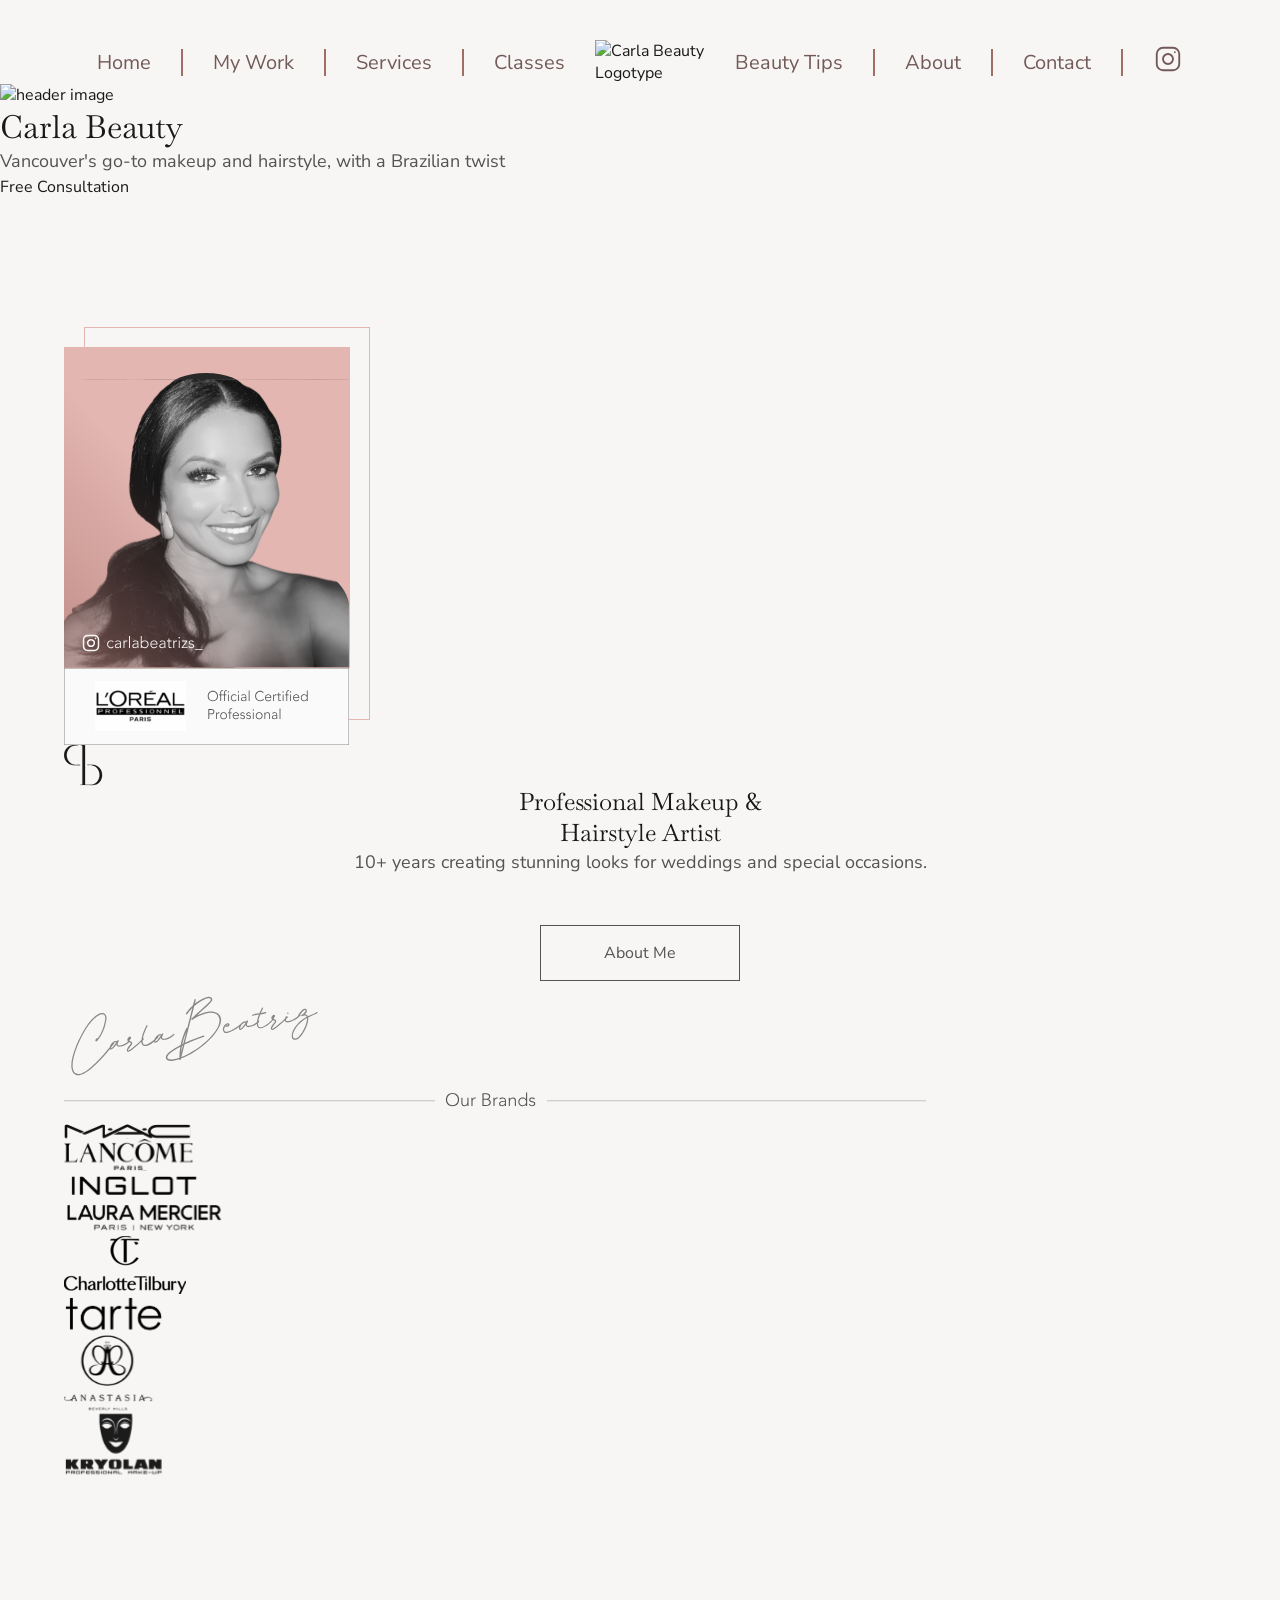
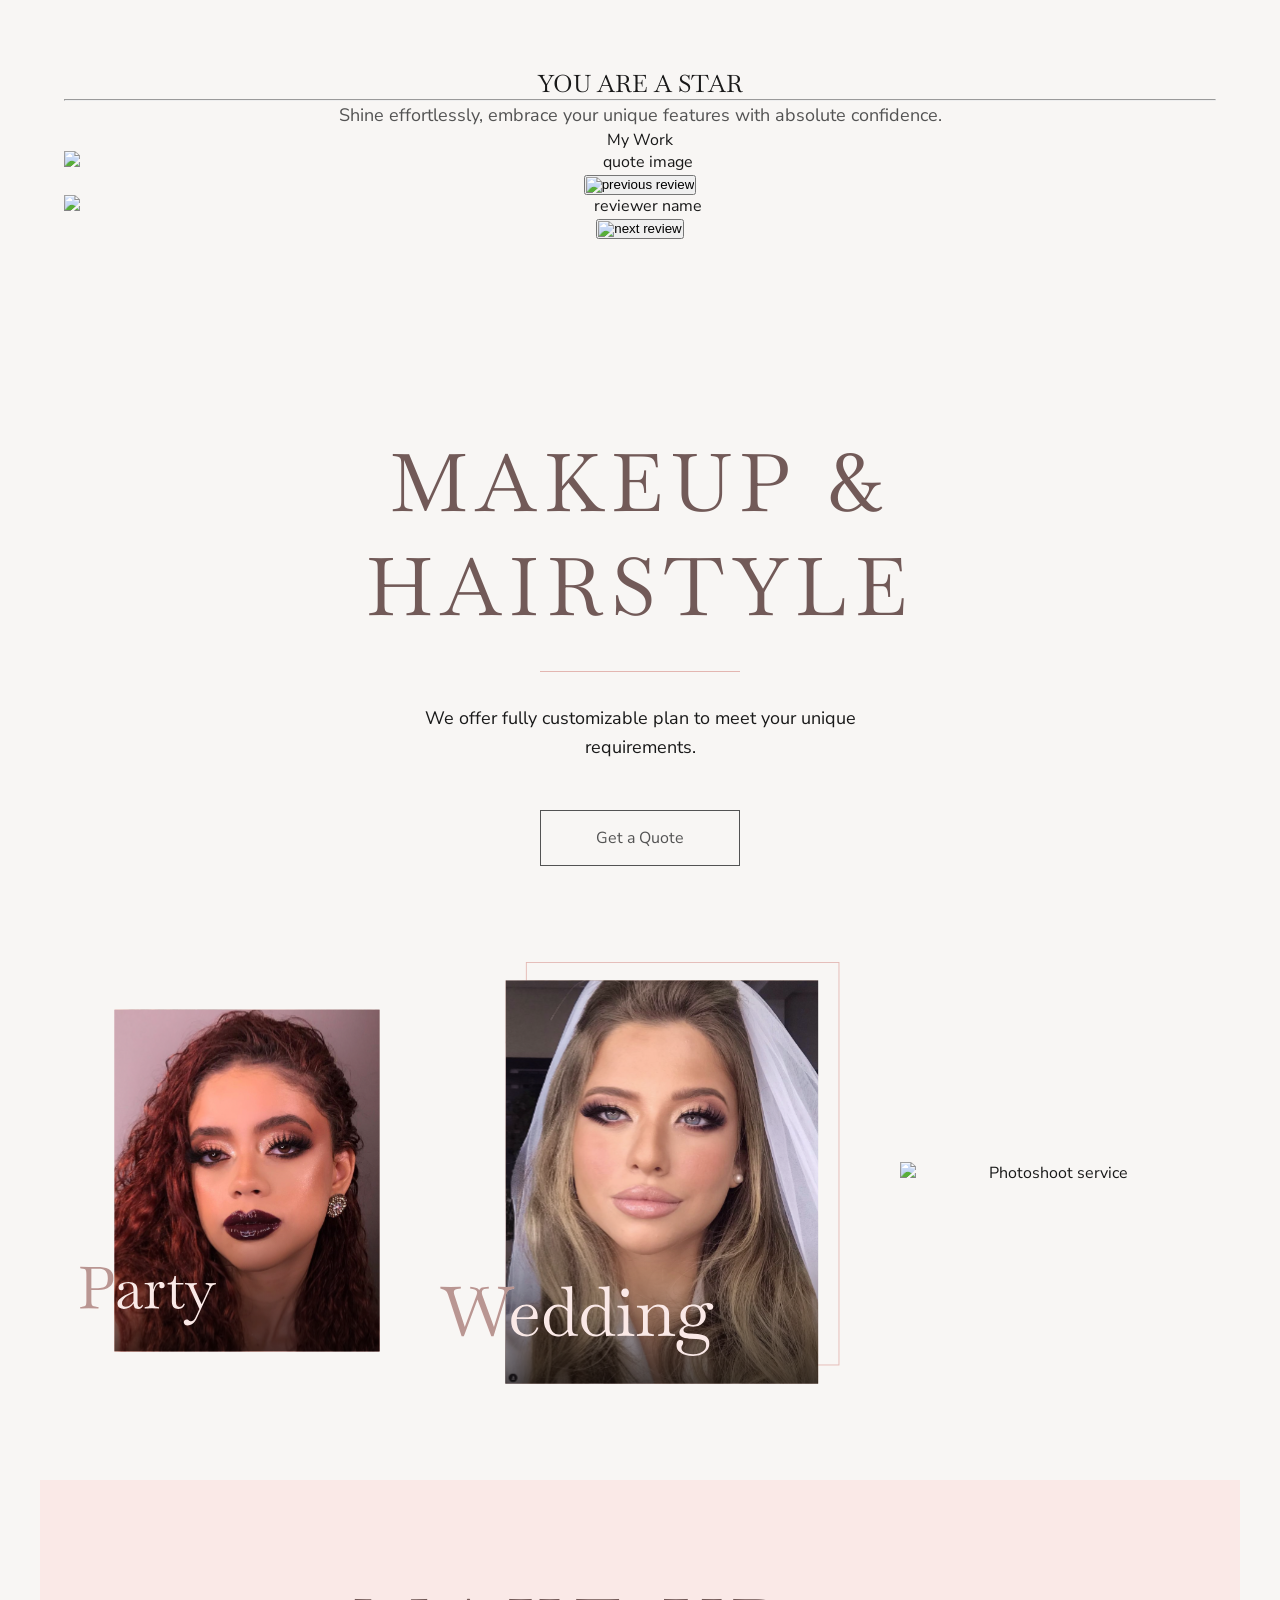
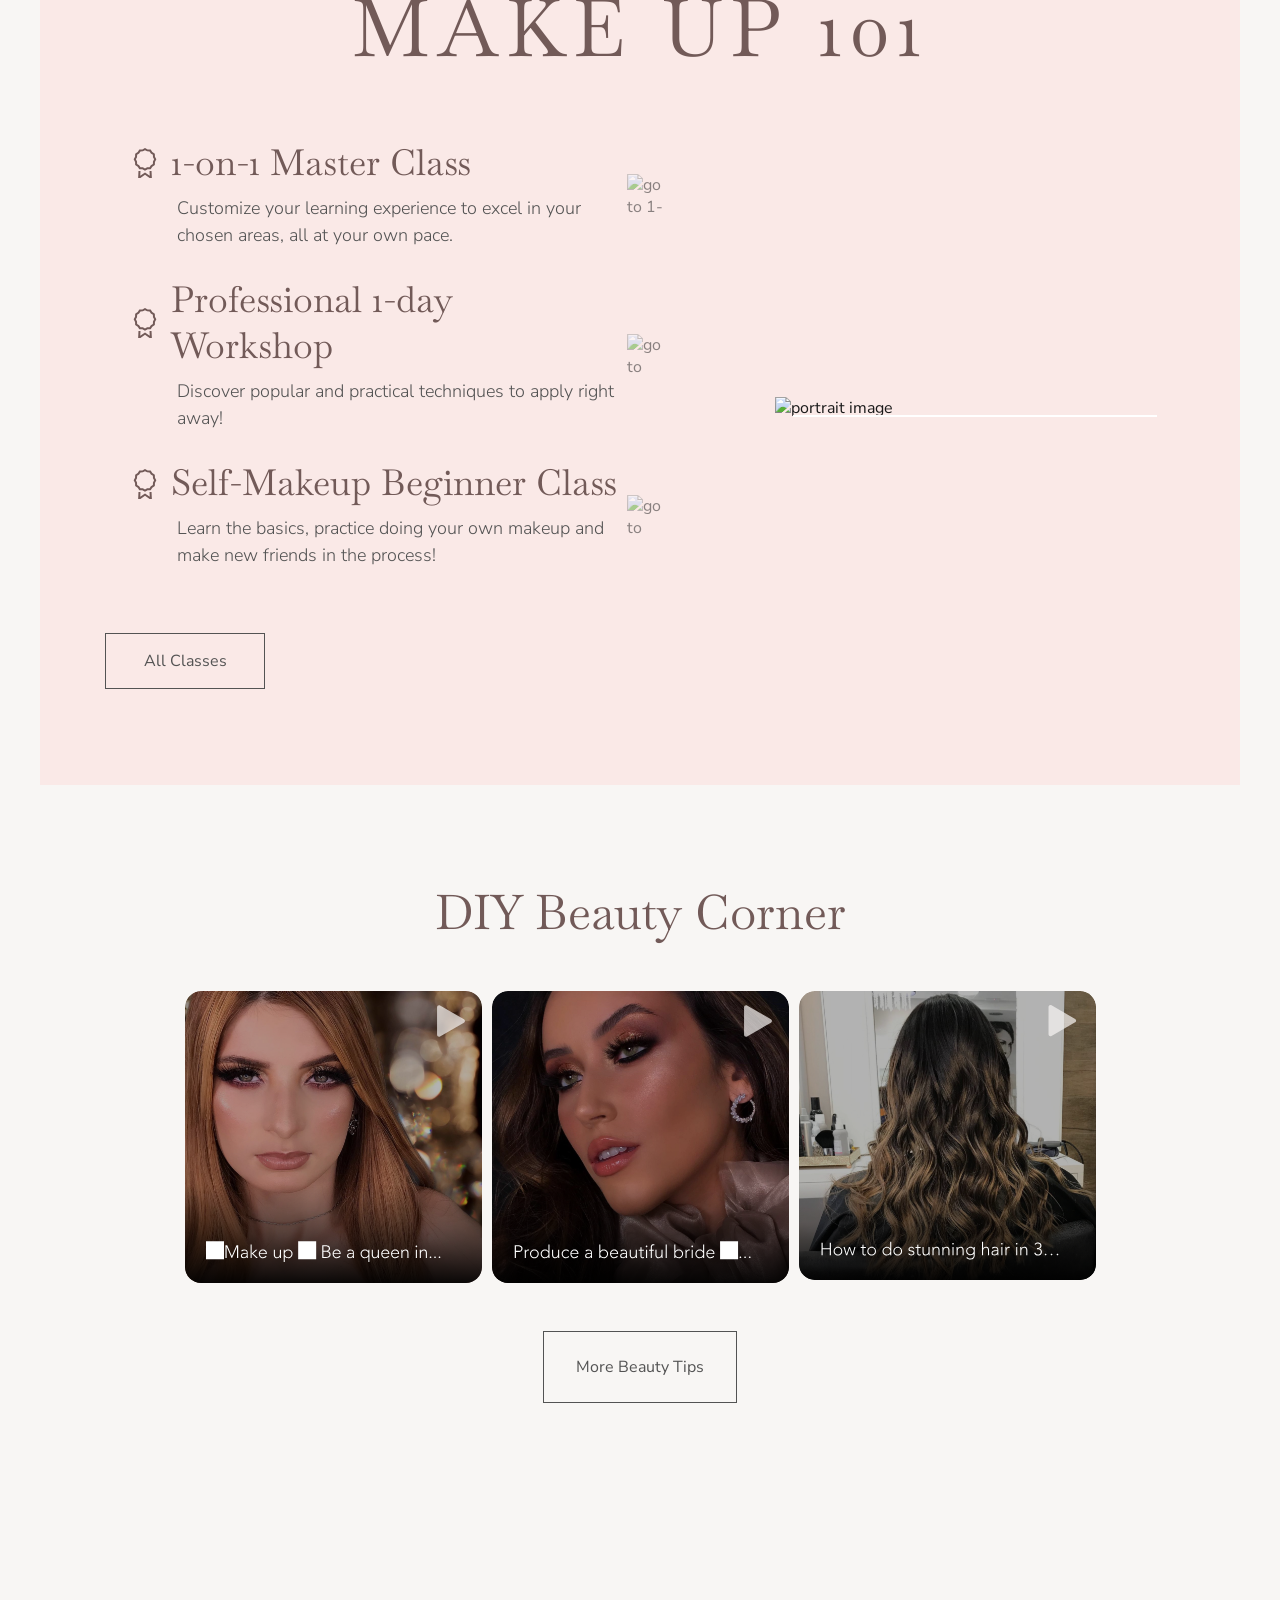
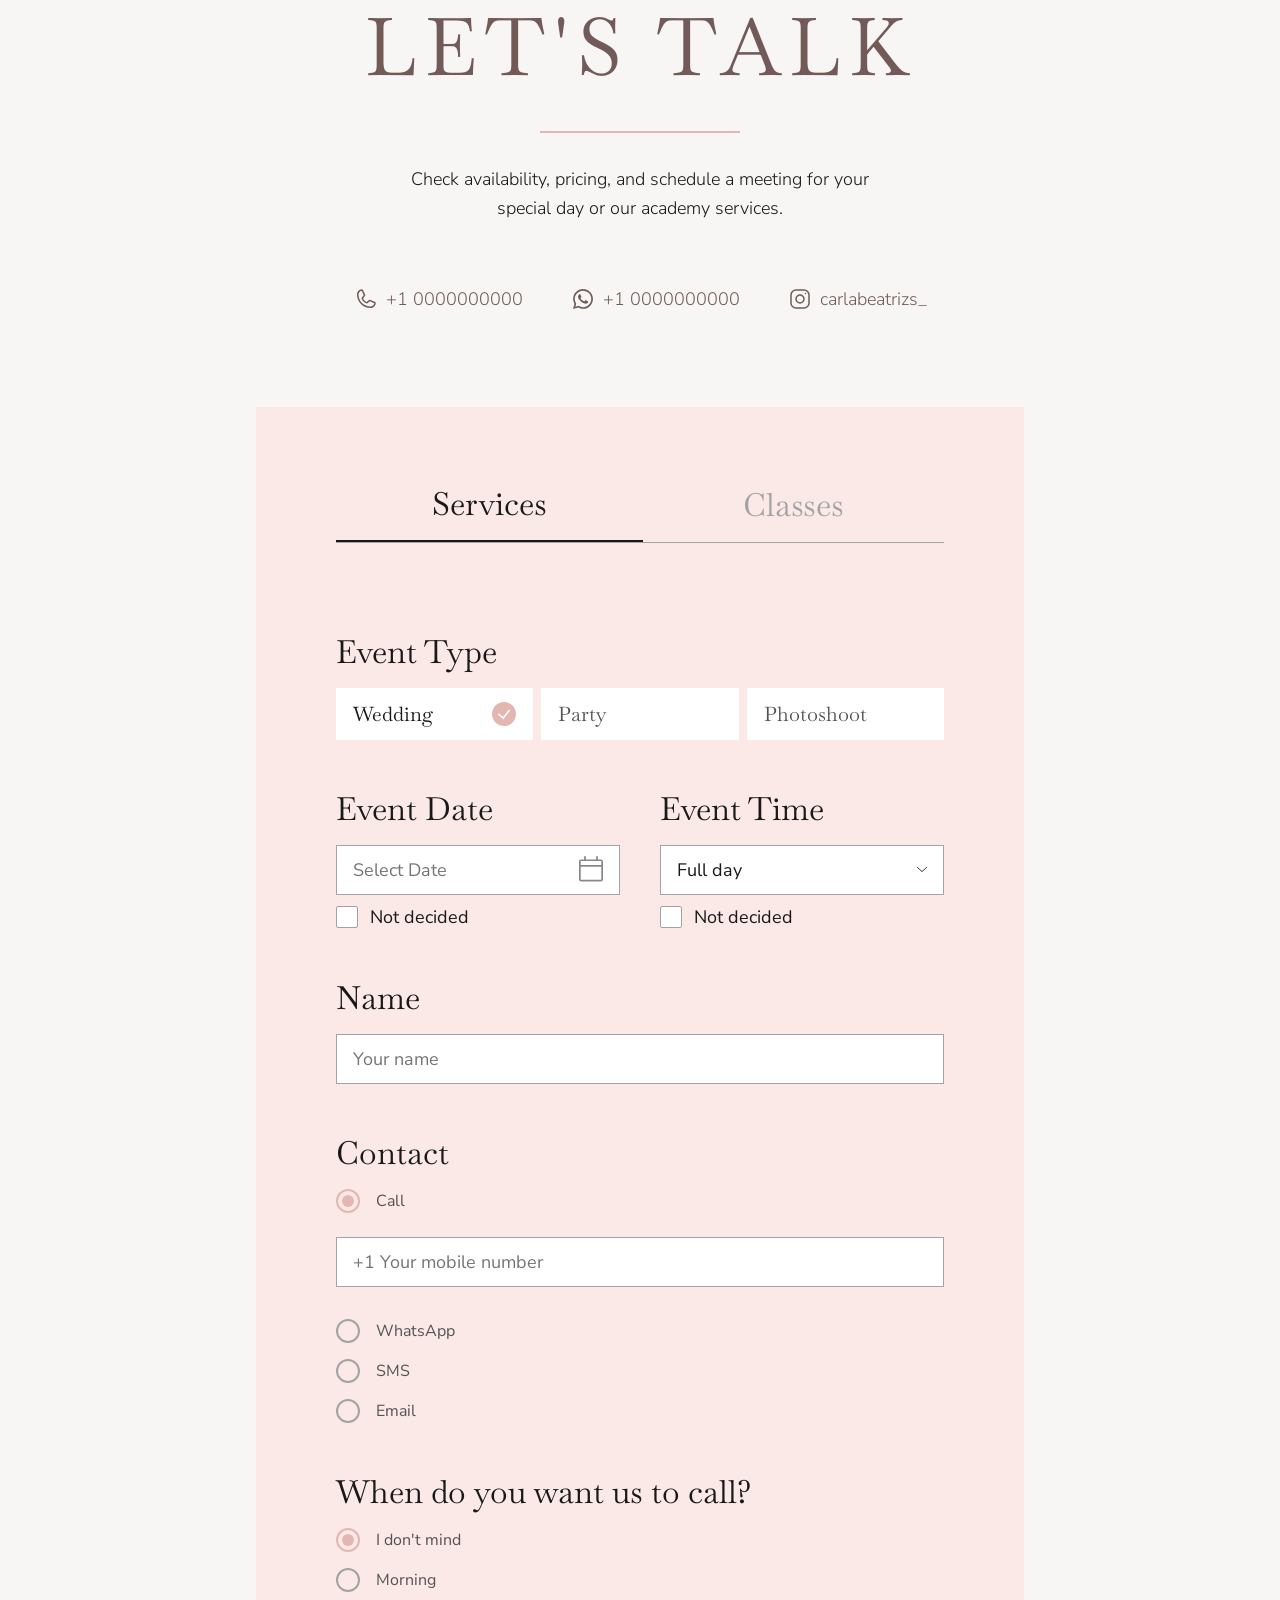
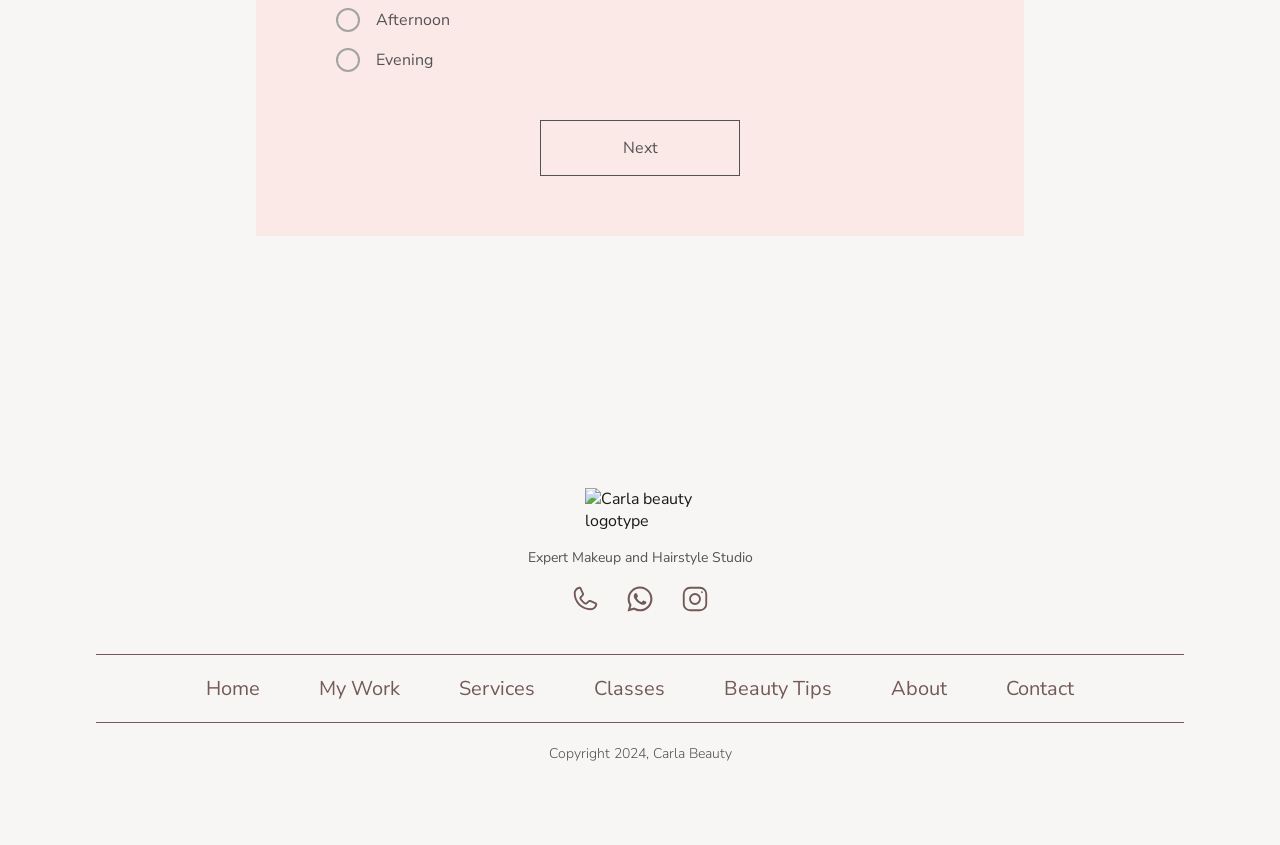
==== commit 7b30074d: "html home-about" ====
--- a/src/index.html
+++ b/src/index.html
@@ -1,123 +1,181 @@
 <!doctype html>
 <html lang="en">
-  <head>
-    <meta charset="UTF-8" />
-    <meta name="viewport" content="width=device-width, initial-scale=1.0" />
-    <title>Document</title>
-    <link rel="stylesheet" href="./css/contact.css" />
-    <link rel="stylesheet" href="./css/styles.css" />
-    <link rel="stylesheet" href="./css/components/navbar.css" />
-    <link rel="stylesheet" href="./css/components/footer.css" />
+	<head>
+		<meta charset="UTF-8" />
+		<meta name="viewport" content="width=device-width, initial-scale=1.0" />
+		<title>Document</title>
+		<link rel="stylesheet" href="./css/contact.css" />
+		<link rel="stylesheet" href="./css/styles.css" />
+		<link rel="stylesheet" href="./css/components/navbar.css" />
+		<link rel="stylesheet" href="./css/components/footer.css" />
 
 		<script src="https://ajax.googleapis.com/ajax/libs/jquery/3.7.1/jquery.min.js"></script>
-  </head>
-  <body>
-    <!-- TODO Navbar copy -->
-    <nav id="navbar">
-      <ul>
-        <li><a href="">Home</a></li>
-        <li>
-          <a href="./pages/portfolio.html"
-            ><span class="long">My </span>Work</a
-          >
-        </li>
-        <li><a href="./pages/services.html">Services</a></li>
-        <li><a href="./pages/classes.html">Classes</a></li>
-        <li>
-          <img
-            id="navbar-logo"
-            src="./assets/imgs/logotype/logotype.svg"
-            alt="Carla Beauty Logotype"
-          />
-        </li>
-        <li>
-          <a href="./pages/beauty-tips.html"
-            ><span class="long">Beauty </span>Tips</a
-          >
-        </li>
-        <li><a href="./pages/about.html">About</a></li>
-        <li><a href="./pages/contact.html">Contact</a></li>
-        <li>
-          <a href="https://instagram.com"
-            ><img
-              src="./assets/icons/contact-icons/instagram.svg"
-              alt="instagram logo"
-          /></a>
-        </li>
-      </ul>
-    </nav>
-    <header>
-      <img src="" alt="header image" />
-      <h1>Carla Beauty</h1>
-      <p>Vancouver's go-to makeup and hairstyle, with a Brazilian twist</p>
-      <a href="#contact" id="consultation-btn">Free Consultation</a>
-    </header>
-    <main>
-      <section id="about">
-        <!-- TODO About "Jamie" -->
-      </section>
-      <section id="portfolio">
-        <h2>YOU ARE A STAR</h2>
-        <hr />
-        <p>
-          Shine effortlessly, embrace your unique features with absolute
-          confidence.
-        </p>
-        <a href="./pages/portfolio.html">My Work</a>
-        <div id="img-gallery">
-          <img src="" alt="" class="gallery-item" /><img
-            src=""
-            alt=""
-            class="gallery-item"
-          /><img src="" alt="" class="gallery-item" /><img
-            src=""
-            alt=""
-            class="gallery-item"
-          />
-        </div>
-        <!-- Quote img -->
-        <img src="" alt="quote image" />
-        <div class="reviews-quotes">
-          <img src="" alt="" />
-          <blockquote id="review-quote"></blockquote>
-          <div id="review-controls">
-            <button id="prev-review">
-              <img src="" alt="previous review" />
-            </button>
-            <img src="" alt="reviewer name" />
-            <button id="next-review"><img src="" alt="next review" /></button>
-          </div>
-        </div>
-      </section>
-      <!-- ! Services ! -->
-      <section id="services">
-        <h2>
-          MAKEUP &<br />
-          HAIRSTYLE
-        </h2>
-        <hr />
-        <p>
-          We offer fully customizable plan to meet your unique requirements.
-        </p>
-        <a href="./pages/contact.html" class="service-quote-btn">Get a Quote</a>
-
-        <div id="service-options">
-          <div class="service">
-            <a href="">
-              <img
-                src="./assets/imgs/services category-party.svg"
-                alt="Party service"
-              />
-              <div class="offset-border"></div>
-            </a>
-          </div>
-          <div class="service-wedding">
-            <a href="">
-              <img
-                src="./assets/imgs/services category-wedding.svg"
-                alt="wedding service"
-              />
-              <!-- <img
+	</head>
+	<body>
+		<!-- TODO Navbar copy -->
+		<nav id="navbar">
+			<ul>
+				<li><a href="">Home</a></li>
+				<li>
+					<a href="./pages/portfolio.html"><span class="long">My </span>Work</a>
+				</li>
+				<li><a href="./pages/services.html">Services</a></li>
+				<li><a href="./pages/classes.html">Classes</a></li>
+				<li>
+					<img
+						id="navbar-logo"
+						src="./assets/imgs/logotype/logotype.svg"
+						alt="Carla Beauty Logotype"
+					/>
+				</li>
+				<li>
+					<a href="./pages/beauty-tips.html"
+						><span class="long">Beauty </span>Tips</a
+					>
+				</li>
+				<li><a href="./pages/about.html">About</a></li>
+				<li><a href="./pages/contact.html">Contact</a></li>
+				<li>
+					<a href="https://instagram.com"
+						><img
+							src="./assets/icons/contact-icons/instagram.svg"
+							alt="instagram logo"
+					/></a>
+				</li>
+			</ul>
+		</nav>
+		<header>
+			<img src="./assets/imgs/home/header image.webp" alt="header image" />
+			<h1>Carla Beauty</h1>
+			<p>Vancouver's go-to makeup and hairstyle, with a Brazilian twist</p>
+			<a href="#contact" id="consultation-btn">Free Consultation</a>
+		</header>
+		<main>
+			<section id="about">
+				<div class="about-container">
+					<div class="about-image-wrapper">
+						<img
+							src="./assets/imgs/home/home-about.svg"
+							alt="Carla Beatriz Portrait"
+							class="about-portrait"
+						/>
+					</div>
+
+					<div class="about-text-wrapper">
+						<img
+							src="./assets/imgs/logotype/logotype-small.svg"
+							alt="CB Icon"
+							class="cb-icon-small"
+						/>
+
+						<h2>Professional Makeup &<br />Hairstyle Artist</h2>
+						<p>
+							10+ years creating stunning looks for weddings and special
+							occasions.
+						</p>
+
+						<div class="action-row">
+							<a href="./pages/about.html" class="about-me-btn">About Me</a>
+							<img
+								src="./assets/imgs/home/Signature.svg"
+								alt="Carla Beatriz Signature"
+								class="signature-img"
+							/>
+						</div>
+					</div>
+				</div>
+
+				<div class="brands-container">
+					<div class="brands-divider">
+						<img
+							src="./assets/imgs/home/ourBrands-line.svg"
+							alt="our-brand-line"
+						/>
+					</div>
+
+					<div class="brands">
+						<img src="./assets/imgs/about/MAC_Cosmetics_logo 1.svg" alt="MAC" />
+						<img
+							src="./assets/imgs/about/2560px-Lancôme_logo 1.svg"
+							alt="Lancome"
+						/>
+						<img src="./assets/imgs/about/inglot 1.svg" alt="Inglot" />
+						<img
+							src="./assets/imgs/about/Laura Mercier_logo 1.svg"
+							alt="Laura Mercier"
+						/>
+						<img
+							src="./assets/imgs/about/image 109.svg"
+							alt="Charlotte Tilbury"
+						/>
+						<img src="./assets/imgs/about/tarte 1.svg" alt="Tarte" />
+						<img src="./assets/imgs/about/image 108.svg" alt="Anastasia" />
+						<img src="./assets/imgs/about/kryolan 1.svg" alt="Kryolan" />
+					</div>
+				</div>
+			</section>
+			<section id="portfolio">
+				<h2>YOU ARE A STAR</h2>
+				<hr />
+				<p>
+					Shine effortlessly, embrace your unique features with absolute
+					confidence.
+				</p>
+				<a href="./pages/portfolio.html">My Work</a>
+				<div id="img-gallery">
+					<img src="" alt="" class="gallery-item" /><img
+						src=""
+						alt=""
+						class="gallery-item"
+					/><img src="" alt="" class="gallery-item" /><img
+						src=""
+						alt=""
+						class="gallery-item"
+					/>
+				</div>
+				<!-- Quote img -->
+				<img src="" alt="quote image" />
+				<div class="reviews-quotes">
+					<img src="" alt="" />
+					<blockquote id="review-quote"></blockquote>
+					<div id="review-controls">
+						<button id="prev-review">
+							<img src="" alt="previous review" />
+						</button>
+						<img src="" alt="reviewer name" />
+						<button id="next-review"><img src="" alt="next review" /></button>
+					</div>
+				</div>
+			</section>
+			<!-- ! Services ! -->
+			<section id="services">
+				<h2>
+					MAKEUP &<br />
+					HAIRSTYLE
+				</h2>
+				<hr />
+				<p>
+					We offer fully customizable plan to meet your unique requirements.
+				</p>
+				<a href="./pages/contact.html" class="service-quote-btn">Get a Quote</a>
+
+				<div id="service-options">
+					<div class="service">
+						<a href="">
+							<img
+								src="./assets/imgs/services category-party.svg"
+								alt="Party service"
+							/>
+							<div class="offset-border"></div>
+						</a>
+					</div>
+					<div class="service-wedding">
+						<a href="">
+							<img
+								src="./assets/imgs/services category-wedding.svg"
+								alt="wedding service"
+							/>
+							<!-- <img
 								class="wedding-img"
 								src="./assets/imgs/Wedding-img.svg"
 								alt="Wedding service"
@@ -127,750 +185,750 @@
 								src="./assets/imgs/Wedding-text.svg"
 								alt="Wedding text"
 							/> -->
-            </a>
-          </div>
-          <div class="service">
-            <a href="">
-              <img
-                src="./assets/imgs/services category-photo.svg"
-                alt="Photoshoot service"
-              />
-              <div class="offset-border"></div>
-            </a>
-          </div>
-        </div>
-      </section>
-
-      <!-- ! CLASSES ! -->
-      <section id="classes">
-        <h2>MAKE UP 101</h2>
-        <div id="classes-container">
-          <div class="classes-text-wrapper">
-            <div id="all-classes">
-              <!-- ? 1-on-1 Master Class -->
-              <div class="individual-class">
-                <div class="class-info">
-                  <div class="class-title">
-                    <img
-                      class="award-icon"
-                      src="./assets/icons/cil_badge.svg"
-                      alt="award icon"
-                    />
-                    <h4>1-on-1 Master Class</h4>
-                  </div>
-                  <p>
-                    Customize your learning experience to excel in your chosen
-                    areas, all at your own pace.
-                  </p>
-                </div>
-                <a href=""
-                  ><img
-                    class="arrow-icon"
-                    src="./assets/icons/arrow.svg"
-                    alt="go to 1-on-1 Master Class"
-                /></a>
-              </div>
-              <!-- ? Professional 1-day Workshop -->
-              <div class="individual-class">
-                <div class="class-info">
-                  <div class="class-title">
-                    <img
-                      class="award-icon"
-                      src="./assets/icons/cil_badge.svg"
-                      alt="award icon"
-                    />
-                    <h4>Professional 1-day Workshop</h4>
-                  </div>
-                  <p>
-                    Discover popular and practical techniques to apply right
-                    away!
-                  </p>
-                </div>
-                <a href=""
-                  ><img
-                    class="arrow-icon"
-                    src="./assets/icons/arrow.svg"
-                    alt="go to Professional 1-day Workshop"
-                /></a>
-              </div>
-              <!-- ? Self-Makeup Beginner Class -->
-              <div class="individual-class">
-                <div class="class-info">
-                  <div class="class-title">
-                    <img
-                      class="award-icon"
-                      src="./assets/icons/cil_badge.svg"
-                      alt="award icon"
-                    />
-                    <h4>Self-Makeup Beginner Class</h4>
-                  </div>
-                  <p>
-                    Learn the basics, practice doing your own makeup and make
-                    new friends in the process!
-                  </p>
-                </div>
-                <a href=""
-                  ><img
-                    class="arrow-icon"
-                    src="./assets/icons/arrow.svg"
-                    alt="go to Self-Makeup Beginner Class"
-                /></a>
-              </div>
-            </div>
-            <a href="./pages/classes.html" class="all-classes-btn"
-              >All Classes</a
-            >
-          </div>
-          <div class="classes-portrait">
-            <div class="portrait-border"></div>
-            <img src="./assets/imgs/portrait.svg" alt="portrait image" />
-          </div>
-        </div>
-      </section>
-
-      <!-- ! BEAUTY TIPS ! -->
-      <section id="beauty-tips">
-        <h3>DIY Beauty Corner</h3>
-        <div id="video-collection">
-          <div class="video-item">
-            <img src="./assets/imgs/videos1.svg" alt="video1" />
-          </div>
-          <div class="video-item">
-            <img src="./assets/imgs/videos2.svg" alt="video2" />
-          </div>
-          <div class="video-item">
-            <img src="./assets/imgs/videos3.svg" alt="video3" />
-          </div>
-        </div>
-        <a class="beauty-tips-btn" href="./pages/beauty-tips.html"
-          >More Beauty Tips</a
-        >
-      </section>
-
-      <section id="contact">
-        <!-- TODO Add contact form -->
-        <section class="contact-header">
-          <h1 class="main-title">LET'S TALK</h1>
-          <div class="line"></div>
-          <p class="subtitle">
-            Check availability, pricing, and schedule a meeting for your <br />
-            special day or our academy services.
-          </p>
-
-          <div class="social-links">
-            <a href="tel:+10000000000">
-              <img src="./assets/icons/contact-icons/phone.svg" alt="phone" />
-              +1 0000000000
-            </a>
-            <a href="#">
-              <img
-                src="./assets/icons/contact-icons/whatsApp.svg"
-                alt="whatsApp"
-              />
-              +1 0000000000
-            </a>
-            <a href="#">
-              <img src="./assets/icons/contact-icons/ig.svg" alt="ig" />
-              carlabeatrizs_
-            </a>
-          </div>
-        </section>
-
-        <section class="form-container">
-          <div class="tab-nav">
-            <button class="tab-btn active">Services</button>
-            <button class="tab-btn">Classes</button>
-          </div>
-
-          <!-- -- Event Type -- -->
-          <form id="detailedContactForm" class="beauty-form">
-            <!-- ============================================= 
+						</a>
+					</div>
+					<div class="service">
+						<a href="">
+							<img
+								src="./assets/imgs/services category-photo.svg"
+								alt="Photoshoot service"
+							/>
+							<div class="offset-border"></div>
+						</a>
+					</div>
+				</div>
+			</section>
+
+			<!-- ! CLASSES ! -->
+			<section id="classes">
+				<h2>MAKE UP 101</h2>
+				<div id="classes-container">
+					<div class="classes-text-wrapper">
+						<div id="all-classes">
+							<!-- ? 1-on-1 Master Class -->
+							<div class="individual-class">
+								<div class="class-info">
+									<div class="class-title">
+										<img
+											class="award-icon"
+											src="./assets/icons/cil_badge.svg"
+											alt="award icon"
+										/>
+										<h4>1-on-1 Master Class</h4>
+									</div>
+									<p>
+										Customize your learning experience to excel in your chosen
+										areas, all at your own pace.
+									</p>
+								</div>
+								<a href=""
+									><img
+										class="arrow-icon"
+										src="./assets/icons/arrow.svg"
+										alt="go to 1-on-1 Master Class"
+								/></a>
+							</div>
+							<!-- ? Professional 1-day Workshop -->
+							<div class="individual-class">
+								<div class="class-info">
+									<div class="class-title">
+										<img
+											class="award-icon"
+											src="./assets/icons/cil_badge.svg"
+											alt="award icon"
+										/>
+										<h4>Professional 1-day Workshop</h4>
+									</div>
+									<p>
+										Discover popular and practical techniques to apply right
+										away!
+									</p>
+								</div>
+								<a href=""
+									><img
+										class="arrow-icon"
+										src="./assets/icons/arrow.svg"
+										alt="go to Professional 1-day Workshop"
+								/></a>
+							</div>
+							<!-- ? Self-Makeup Beginner Class -->
+							<div class="individual-class">
+								<div class="class-info">
+									<div class="class-title">
+										<img
+											class="award-icon"
+											src="./assets/icons/cil_badge.svg"
+											alt="award icon"
+										/>
+										<h4>Self-Makeup Beginner Class</h4>
+									</div>
+									<p>
+										Learn the basics, practice doing your own makeup and make
+										new friends in the process!
+									</p>
+								</div>
+								<a href=""
+									><img
+										class="arrow-icon"
+										src="./assets/icons/arrow.svg"
+										alt="go to Self-Makeup Beginner Class"
+								/></a>
+							</div>
+						</div>
+						<a href="./pages/classes.html" class="all-classes-btn"
+							>All Classes</a
+						>
+					</div>
+					<div class="classes-portrait">
+						<div class="portrait-border"></div>
+						<img src="./assets/imgs/portrait.svg" alt="portrait image" />
+					</div>
+				</div>
+			</section>
+
+			<!-- ! BEAUTY TIPS ! -->
+			<section id="beauty-tips">
+				<h3>DIY Beauty Corner</h3>
+				<div id="video-collection">
+					<div class="video-item">
+						<img src="./assets/imgs/videos1.svg" alt="video1" />
+					</div>
+					<div class="video-item">
+						<img src="./assets/imgs/videos2.svg" alt="video2" />
+					</div>
+					<div class="video-item">
+						<img src="./assets/imgs/videos3.svg" alt="video3" />
+					</div>
+				</div>
+				<a class="beauty-tips-btn" href="./pages/beauty-tips.html"
+					>More Beauty Tips</a
+				>
+			</section>
+
+			<section id="contact">
+				<!-- TODO Add contact form -->
+				<section class="contact-header">
+					<h1 class="main-title">LET'S TALK</h1>
+					<div class="line"></div>
+					<p class="subtitle">
+						Check availability, pricing, and schedule a meeting for your <br />
+						special day or our academy services.
+					</p>
+
+					<div class="social-links">
+						<a href="tel:+10000000000">
+							<img src="./assets/icons/contact-icons/phone.svg" alt="phone" />
+							+1 0000000000
+						</a>
+						<a href="#">
+							<img
+								src="./assets/icons/contact-icons/whatsApp.svg"
+								alt="whatsApp"
+							/>
+							+1 0000000000
+						</a>
+						<a href="#">
+							<img src="./assets/icons/contact-icons/ig.svg" alt="ig" />
+							carlabeatrizs_
+						</a>
+					</div>
+				</section>
+
+				<section class="form-container">
+					<div class="tab-nav">
+						<button class="tab-btn active">Services</button>
+						<button class="tab-btn">Classes</button>
+					</div>
+
+					<!-- -- Event Type -- -->
+					<form id="detailedContactForm" class="beauty-form">
+						<!-- ============================================= 
                               Services 
 					     ============================================= -->
-            <div id="services-tab-content">
-              <div class="form-section" id="step-1-selection">
-                <legend>Event Type</legend>
-                <div class="selection-group">
-                  <label class="select-box">
-                    <input
-                      type="radio"
-                      name="event_type"
-                      value="wedding"
-                      checked
-                    />
-                    <span
-                      >Wedding <img src="./assets/icons/check.svg" alt="check"
-                    /></span>
-                  </label>
-                  <label class="select-box">
-                    <input type="radio" name="event_type" value="party" />
-                    <span
-                      >Party <img src="./assets/icons/check.svg" alt="check"
-                    /></span>
-                  </label>
-                  <label class="select-box">
-                    <input type="radio" name="event_type" value="photoshoot" />
-                    <span
-                      >Photoshoot
-                      <img src="./assets/icons/check.svg" alt="check"
-                    /></span>
-                  </label>
-                </div>
-              </div>
-
-              <!--! Wedding Fields -->
-              <!-- Step 1 Wedding -->
-              <div id="step-1-wedding" class="dynamic-section">
-                <!-- Event Date & Time -->
-                <div class="form-row">
-                  <fieldset class="form-section">
-                    <legend>Event Date</legend>
-                    <input
-                      type="text"
-                      class="input-field date-input"
-                      placeholder="Select Date"
-                      onfocus="this.type = 'date'"
-                      onblur="
-                        if (this.value == '') {
-                          this.type = 'text';
-                        }
-                      "
-                      required
-                    />
-                    <label class="checkbox-label"
-                      ><input type="checkbox" /> Not decided</label
-                    >
-                  </fieldset>
-                  <fieldset class="form-section">
-                    <legend>Event Time</legend>
-                    <select class="input-field time-select">
-                      <option value="">Full day</option>
-                      <option value="morning">Morning</option>
-                      <option value="afternoon">Afternoon</option>
-                    </select>
-                    <label class="checkbox-label"
-                      ><input type="checkbox" /> Not decided</label
-                    >
-                  </fieldset>
-                </div>
-
-                <!-- Name -->
-                <fieldset class="form-section">
-                  <legend>Name</legend>
-                  <input
-                    type="text"
-                    placeholder="Your name"
-                    class="input-field name-input"
-                  />
-                </fieldset>
-
-                <!-- Contact Type -->
-                <fieldset class="form-section">
-                  <legend>Contact</legend>
-                  <div class="contact-options">
-                    <label class="radio-label">
-                      <input
-                        type="radio"
-                        name="contact_method"
-                        value="call"
-                        checked
-                      />
-                      <span class="radio-dot"></span>
-                      <span>Call</span>
-                    </label>
-                    <input
-                      type="tel"
-                      placeholder="+1 Your mobile number"
-                      class="input-field tel-input"
-                    />
-                    <label class="radio-label">
-                      <input
-                        type="radio"
-                        name="contact_method"
-                        value="whatsapp"
-                      />
-                      <span class="radio-dot"></span>
-                      <span>WhatsApp</span>
-                    </label>
-                    <label class="radio-label">
-                      <input type="radio" name="contact_method" value="sms" />
-                      <span class="radio-dot"></span>
-                      <span>SMS</span>
-                    </label>
-                    <label class="radio-label">
-                      <input type="radio" name="contact_method" value="email" />
-                      <span class="radio-dot"></span>
-                      <span>Email</span>
-                    </label>
-                  </div>
-                </fieldset>
-
-                <!-- Call Time -->
-                <fieldset class="form-section">
-                  <legend>When do you want us to call?</legend>
-                  <div class="radio-group">
-                    <label class="radio-label">
-                      <input
-                        type="radio"
-                        name="call_time"
-                        value="no_preference"
-                        checked
-                      />
-                      <span class="radio-dot"></span>
-                      <span>I don't mind</span>
-                    </label>
-                    <label class="radio-label">
-                      <input type="radio" name="call_time" value="morning" />
-                      <span class="radio-dot"></span>
-                      <span>Morning</span>
-                    </label>
-                    <label class="radio-label">
-                      <input type="radio" name="call_time" value="afternoon" />
-                      <span class="radio-dot"></span>
-                      <span>Afternoon</span>
-                    </label>
-                    <label class="radio-label">
-                      <input type="radio" name="call_time" value="evening" />
-                      <span class="radio-dot"></span>
-                      <span>Evening</span>
-                    </label>
-                  </div>
-                </fieldset>
-                <!-- <button type="button" class="btn-next" id="btn-to-step-2">
+						<div id="services-tab-content">
+							<div class="form-section" id="step-1-selection">
+								<legend>Event Type</legend>
+								<div class="selection-group">
+									<label class="select-box">
+										<input
+											type="radio"
+											name="event_type"
+											value="wedding"
+											checked
+										/>
+										<span
+											>Wedding <img src="./assets/icons/check.svg" alt="check"
+										/></span>
+									</label>
+									<label class="select-box">
+										<input type="radio" name="event_type" value="party" />
+										<span
+											>Party <img src="./assets/icons/check.svg" alt="check"
+										/></span>
+									</label>
+									<label class="select-box">
+										<input type="radio" name="event_type" value="photoshoot" />
+										<span
+											>Photoshoot
+											<img src="./assets/icons/check.svg" alt="check"
+										/></span>
+									</label>
+								</div>
+							</div>
+
+							<!--! Wedding Fields -->
+							<!-- Step 1 Wedding -->
+							<div id="step-1-wedding" class="dynamic-section">
+								<!-- Event Date & Time -->
+								<div class="form-row">
+									<fieldset class="form-section">
+										<legend>Event Date</legend>
+										<input
+											type="text"
+											class="input-field date-input"
+											placeholder="Select Date"
+											onfocus="this.type = 'date'"
+											onblur="
+												if (this.value == '') {
+													this.type = 'text';
+												}
+											"
+											required
+										/>
+										<label class="checkbox-label"
+											><input type="checkbox" /> Not decided</label
+										>
+									</fieldset>
+									<fieldset class="form-section">
+										<legend>Event Time</legend>
+										<select class="input-field time-select">
+											<option value="">Full day</option>
+											<option value="morning">Morning</option>
+											<option value="afternoon">Afternoon</option>
+										</select>
+										<label class="checkbox-label"
+											><input type="checkbox" /> Not decided</label
+										>
+									</fieldset>
+								</div>
+
+								<!-- Name -->
+								<fieldset class="form-section">
+									<legend>Name</legend>
+									<input
+										type="text"
+										placeholder="Your name"
+										class="input-field name-input"
+									/>
+								</fieldset>
+
+								<!-- Contact Type -->
+								<fieldset class="form-section">
+									<legend>Contact</legend>
+									<div class="contact-options">
+										<label class="radio-label">
+											<input
+												type="radio"
+												name="contact_method"
+												value="call"
+												checked
+											/>
+											<span class="radio-dot"></span>
+											<span>Call</span>
+										</label>
+										<input
+											type="tel"
+											placeholder="+1 Your mobile number"
+											class="input-field tel-input"
+										/>
+										<label class="radio-label">
+											<input
+												type="radio"
+												name="contact_method"
+												value="whatsapp"
+											/>
+											<span class="radio-dot"></span>
+											<span>WhatsApp</span>
+										</label>
+										<label class="radio-label">
+											<input type="radio" name="contact_method" value="sms" />
+											<span class="radio-dot"></span>
+											<span>SMS</span>
+										</label>
+										<label class="radio-label">
+											<input type="radio" name="contact_method" value="email" />
+											<span class="radio-dot"></span>
+											<span>Email</span>
+										</label>
+									</div>
+								</fieldset>
+
+								<!-- Call Time -->
+								<fieldset class="form-section">
+									<legend>When do you want us to call?</legend>
+									<div class="radio-group">
+										<label class="radio-label">
+											<input
+												type="radio"
+												name="call_time"
+												value="no_preference"
+												checked
+											/>
+											<span class="radio-dot"></span>
+											<span>I don't mind</span>
+										</label>
+										<label class="radio-label">
+											<input type="radio" name="call_time" value="morning" />
+											<span class="radio-dot"></span>
+											<span>Morning</span>
+										</label>
+										<label class="radio-label">
+											<input type="radio" name="call_time" value="afternoon" />
+											<span class="radio-dot"></span>
+											<span>Afternoon</span>
+										</label>
+										<label class="radio-label">
+											<input type="radio" name="call_time" value="evening" />
+											<span class="radio-dot"></span>
+											<span>Evening</span>
+										</label>
+									</div>
+								</fieldset>
+								<!-- <button type="button" class="btn-next" id="btn-to-step-2">
 									Next
 								</button> -->
-                <a href="./pages/contact.html" id="home-wedding-next">Next</a>
-              </div>
-
-              <!--! Party Fields -->
-              <!-- Step1: Party Fields -->
-              <div
-                id="party-step-1"
-                class="dynamic-section"
-                style="display: none"
-              >
-                <div class="form-row">
-                  <fieldset class="form-section">
-                    <legend>Event Date</legend>
-                    <input
-                      type="text"
-                      class="input-field date-input"
-                      placeholder="Select Date"
-                      onfocus="this.type = 'date'"
-                      onblur="
-                        if (this.value == '') {
-                          this.type = 'text';
-                        }
-                      "
-                      required
-                    />
-                    <label class="checkbox-label"
-                      ><input type="checkbox" /> Not decided</label
-                    >
-                  </fieldset>
-                  <fieldset class="form-section">
-                    <legend>Event Time</legend>
-                    <select class="input-field time-select" required>
-                      <option value="" disabled selected hidden>
-                        Full day
-                      </option>
-                      <option value="morning">Morning</option>
-                      <option value="afternoon">Afternoon</option>
-                    </select>
-                    <label class="checkbox-label"
-                      ><input type="checkbox" /> Not decided</label
-                    >
-                  </fieldset>
-                </div>
-                <div class="party-chat-widget">
-                  <div class="chat-options" id="chat-widget-options">
-                    <button type="button" class="option-btn opt-ig">
-                      <img
-                        src="./assets/imgs/message-box/ig.svg"
-                        alt="Instagram"
-                      />
-                    </button>
-                    <button type="button" class="option-btn opt-phone">
-                      <img
-                        src="./assets/imgs/message-box/phone.svg"
-                        alt="Phone"
-                      />
-                    </button>
-                    <button type="button" class="option-btn opt-wa">
-                      <img
-                        src="./assets/imgs/message-box/whatsApp.svg"
-                        alt="WhatsApp"
-                      />
-                    </button>
-                    <button
-                      type="button"
-                      class="option-btn opt-close"
-                      id="chat-widget-close"
-                    >
-                      <img
-                        src="./assets/imgs/message-box/dismiss.svg"
-                        alt="Close"
-                      />
-                    </button>
-                  </div>
-                  <div class="chat-trigger" id="chat-widget-trigger">
-                    <img
-                      src="./assets/imgs/message-box/message.svg"
-                      alt="message-icon"
-                    />
-                  </div>
-                </div>
-
-                <fieldset class="form-section">
-                  <legend>Name</legend>
-                  <input
-                    type="text"
-                    placeholder="Your name"
-                    class="input-field name-input"
-                  />
-                </fieldset>
-
-                <fieldset class="form-section">
-                  <legend>Contact</legend>
-                  <div class="contact-options">
-                    <label class="radio-label">
-                      <input
-                        type="radio"
-                        name="party_contact_method"
-                        value="call"
-                        checked
-                      />
-                      <span class="radio-dot"></span>
-                      <span>Call</span>
-                    </label>
-                    <input
-                      type="tel"
-                      placeholder="+1 Your mobile number"
-                      class="input-field tel-input"
-                    />
-                    <label class="radio-label">
-                      <input
-                        type="radio"
-                        name="party_contact_method"
-                        value="whatsapp"
-                      />
-                      <span class="radio-dot"></span>
-                      <span>WhatsApp</span>
-                    </label>
-                    <label class="radio-label">
-                      <input
-                        type="radio"
-                        name="party_contact_method"
-                        value="sms"
-                      />
-                      <span class="radio-dot"></span>
-                      <span>SMS</span>
-                    </label>
-                    <label class="radio-label">
-                      <input
-                        type="radio"
-                        name="party_contact_method"
-                        value="email"
-                      />
-                      <span class="radio-dot"></span>
-                      <span>Email</span>
-                    </label>
-                  </div>
-                </fieldset>
-
-                <a href="./pages/contact.html" id="home-party-next">Next</a>
-              </div>
-
-              <!--! Photoshoot Fields -->
-              <div
-                id="photoshoot-step-1"
-                class="dynamic-section"
-                style="display: none"
-              >
-                <div class="form-row">
-                  <fieldset class="form-section">
-                    <legend>Event Date</legend>
-                    <input
-                      type="text"
-                      class="input-field date-input"
-                      placeholder="Select Date"
-                      onfocus="this.type = 'date'"
-                      onblur="
-                        if (this.value == '') {
-                          this.type = 'text';
-                        }
-                      "
-                      required
-                    />
-                    <label class="checkbox-label"
-                      ><input type="checkbox" /> Not decided</label
-                    >
-                  </fieldset>
-                  <fieldset class="form-section">
-                    <legend>Event Time</legend>
-                    <select class="input-field time-select" required>
-                      <option value="" disabled selected hidden>
-                        Full day
-                      </option>
-                      <option value="morning">Morning</option>
-                      <option value="afternoon">Afternoon</option>
-                    </select>
-                    <label class="checkbox-label"
-                      ><input type="checkbox" /> Not decided</label
-                    >
-                  </fieldset>
-                </div>
-
-                <fieldset class="form-section">
-                  <legend>Name</legend>
-                  <input
-                    type="text"
-                    placeholder="Your name"
-                    class="input-field name-input"
-                  />
-                </fieldset>
-
-                <fieldset class="form-section">
-                  <legend>Contact</legend>
-                  <div class="contact-options">
-                    <label class="radio-label">
-                      <input
-                        type="radio"
-                        name="photoshoot_contact_method"
-                        value="call"
-                        checked
-                      />
-                      <span class="radio-dot"></span>
-                      <span>Call</span>
-                    </label>
-                    <input
-                      type="tel"
-                      placeholder="+1 Your mobile number"
-                      class="input-field tel-input"
-                    />
-                    <label class="radio-label">
-                      <input
-                        type="radio"
-                        name="photoshoot_contact_method"
-                        value="whatsapp"
-                      />
-                      <span class="radio-dot"></span>
-                      <span>WhatsApp</span>
-                    </label>
-                    <label class="radio-label">
-                      <input
-                        type="radio"
-                        name="photoshoot_contact_method"
-                        value="sms"
-                      />
-                      <span class="radio-dot"></span>
-                      <span>SMS</span>
-                    </label>
-                    <label class="radio-label">
-                      <input
-                        type="radio"
-                        name="photoshoot_contact_method"
-                        value="email"
-                      />
-                      <span class="radio-dot"></span>
-                      <span>Email</span>
-                    </label>
-                  </div>
-                </fieldset>
-
-                <a href="./pages/contact.html" id="home-photo-submit">Submit</a>
-              </div>
-            </div>
-
-            <!-- ============================================= 
+								<a href="./pages/contact.html" id="home-wedding-next">Next</a>
+							</div>
+
+							<!--! Party Fields -->
+							<!-- Step1: Party Fields -->
+							<div
+								id="party-step-1"
+								class="dynamic-section"
+								style="display: none"
+							>
+								<div class="form-row">
+									<fieldset class="form-section">
+										<legend>Event Date</legend>
+										<input
+											type="text"
+											class="input-field date-input"
+											placeholder="Select Date"
+											onfocus="this.type = 'date'"
+											onblur="
+												if (this.value == '') {
+													this.type = 'text';
+												}
+											"
+											required
+										/>
+										<label class="checkbox-label"
+											><input type="checkbox" /> Not decided</label
+										>
+									</fieldset>
+									<fieldset class="form-section">
+										<legend>Event Time</legend>
+										<select class="input-field time-select" required>
+											<option value="" disabled selected hidden>
+												Full day
+											</option>
+											<option value="morning">Morning</option>
+											<option value="afternoon">Afternoon</option>
+										</select>
+										<label class="checkbox-label"
+											><input type="checkbox" /> Not decided</label
+										>
+									</fieldset>
+								</div>
+								<div class="party-chat-widget">
+									<div class="chat-options" id="chat-widget-options">
+										<button type="button" class="option-btn opt-ig">
+											<img
+												src="./assets/imgs/message-box/ig.svg"
+												alt="Instagram"
+											/>
+										</button>
+										<button type="button" class="option-btn opt-phone">
+											<img
+												src="./assets/imgs/message-box/phone.svg"
+												alt="Phone"
+											/>
+										</button>
+										<button type="button" class="option-btn opt-wa">
+											<img
+												src="./assets/imgs/message-box/whatsApp.svg"
+												alt="WhatsApp"
+											/>
+										</button>
+										<button
+											type="button"
+											class="option-btn opt-close"
+											id="chat-widget-close"
+										>
+											<img
+												src="./assets/imgs/message-box/dismiss.svg"
+												alt="Close"
+											/>
+										</button>
+									</div>
+									<div class="chat-trigger" id="chat-widget-trigger">
+										<img
+											src="./assets/imgs/message-box/message.svg"
+											alt="message-icon"
+										/>
+									</div>
+								</div>
+
+								<fieldset class="form-section">
+									<legend>Name</legend>
+									<input
+										type="text"
+										placeholder="Your name"
+										class="input-field name-input"
+									/>
+								</fieldset>
+
+								<fieldset class="form-section">
+									<legend>Contact</legend>
+									<div class="contact-options">
+										<label class="radio-label">
+											<input
+												type="radio"
+												name="party_contact_method"
+												value="call"
+												checked
+											/>
+											<span class="radio-dot"></span>
+											<span>Call</span>
+										</label>
+										<input
+											type="tel"
+											placeholder="+1 Your mobile number"
+											class="input-field tel-input"
+										/>
+										<label class="radio-label">
+											<input
+												type="radio"
+												name="party_contact_method"
+												value="whatsapp"
+											/>
+											<span class="radio-dot"></span>
+											<span>WhatsApp</span>
+										</label>
+										<label class="radio-label">
+											<input
+												type="radio"
+												name="party_contact_method"
+												value="sms"
+											/>
+											<span class="radio-dot"></span>
+											<span>SMS</span>
+										</label>
+										<label class="radio-label">
+											<input
+												type="radio"
+												name="party_contact_method"
+												value="email"
+											/>
+											<span class="radio-dot"></span>
+											<span>Email</span>
+										</label>
+									</div>
+								</fieldset>
+
+								<a href="./pages/contact.html" id="home-party-next">Next</a>
+							</div>
+
+							<!--! Photoshoot Fields -->
+							<div
+								id="photoshoot-step-1"
+								class="dynamic-section"
+								style="display: none"
+							>
+								<div class="form-row">
+									<fieldset class="form-section">
+										<legend>Event Date</legend>
+										<input
+											type="text"
+											class="input-field date-input"
+											placeholder="Select Date"
+											onfocus="this.type = 'date'"
+											onblur="
+												if (this.value == '') {
+													this.type = 'text';
+												}
+											"
+											required
+										/>
+										<label class="checkbox-label"
+											><input type="checkbox" /> Not decided</label
+										>
+									</fieldset>
+									<fieldset class="form-section">
+										<legend>Event Time</legend>
+										<select class="input-field time-select" required>
+											<option value="" disabled selected hidden>
+												Full day
+											</option>
+											<option value="morning">Morning</option>
+											<option value="afternoon">Afternoon</option>
+										</select>
+										<label class="checkbox-label"
+											><input type="checkbox" /> Not decided</label
+										>
+									</fieldset>
+								</div>
+
+								<fieldset class="form-section">
+									<legend>Name</legend>
+									<input
+										type="text"
+										placeholder="Your name"
+										class="input-field name-input"
+									/>
+								</fieldset>
+
+								<fieldset class="form-section">
+									<legend>Contact</legend>
+									<div class="contact-options">
+										<label class="radio-label">
+											<input
+												type="radio"
+												name="photoshoot_contact_method"
+												value="call"
+												checked
+											/>
+											<span class="radio-dot"></span>
+											<span>Call</span>
+										</label>
+										<input
+											type="tel"
+											placeholder="+1 Your mobile number"
+											class="input-field tel-input"
+										/>
+										<label class="radio-label">
+											<input
+												type="radio"
+												name="photoshoot_contact_method"
+												value="whatsapp"
+											/>
+											<span class="radio-dot"></span>
+											<span>WhatsApp</span>
+										</label>
+										<label class="radio-label">
+											<input
+												type="radio"
+												name="photoshoot_contact_method"
+												value="sms"
+											/>
+											<span class="radio-dot"></span>
+											<span>SMS</span>
+										</label>
+										<label class="radio-label">
+											<input
+												type="radio"
+												name="photoshoot_contact_method"
+												value="email"
+											/>
+											<span class="radio-dot"></span>
+											<span>Email</span>
+										</label>
+									</div>
+								</fieldset>
+
+								<a href="./pages/contact.html" id="home-photo-submit">Submit</a>
+							</div>
+						</div>
+
+						<!-- ============================================= 
                               Classes 
 					   ============================================= -->
 
-            <div id="classes-tab-content" style="display: none">
-              <!-- ! class type  -->
-              <fieldset class="form-section">
-                <legend>Class</legend>
-                <div class="selection-group">
-                  <label class="select-box">
-                    <input
-                      type="radio"
-                      name="academy_class_type"
-                      value="1_on_1_master"
-                      checked
-                    />
-                    <span
-                      >1-on-1 Master Subscription
-                      <img src="./assets/icons/check.svg" alt="check"
-                    /></span>
-                  </label>
-                  <label class="select-box">
-                    <input
-                      type="radio"
-                      name="academy_class_type"
-                      value="1_day_workshop"
-                    />
-                    <span
-                      >1-day Makeup workshop
-                      <img src="./assets/icons/check.svg" alt="check"
-                    /></span>
-                  </label>
-                  <label class="select-box">
-                    <input
-                      type="radio"
-                      name="academy_class_type"
-                      value="self_makeup_beginner"
-                    />
-                    <span
-                      >Self-Makeup beginner class
-                      <img src="./assets/icons/check.svg" alt="check"
-                    /></span>
-                  </label>
-                </div>
-              </fieldset>
-
-              <!--! input  -->
-              <!-- class date -->
-              <fieldset class="form-section">
-                <legend>Class Date</legend>
-                <p
-                  class="field-subtitle"
-                  style="
-                    margin-top: -12px;
-                    margin-bottom: 16px;
-                    color: #4a4a4a;
-                    font-family: &quot;Nunito Sans&quot;, sans-serif;
-                  "
-                >
-                  When you would like to take your class?
-                </p>
-                <input
-                  type="text"
-                  class="input-field date-input"
-                  placeholder="Select Date"
-                  onfocus="this.type = 'date'"
-                  onblur="
-                    if (this.value == '') {
-                      this.type = 'text';
-                    }
-                  "
-                  required
-                />
-                <label class="checkbox-label"
-                  ><input type="checkbox" /> Doesn't matter</label
-                >
-              </fieldset>
-
-              <!-- questions? -->
-              <fieldset class="form-section">
-                <legend>Any questions?</legend>
-                <textarea
-                  class="input-field textarea-field"
-                  rows="4"
-                  placeholder="Your message"
-                ></textarea>
-              </fieldset>
-
-              <!-- name -->
-              <fieldset class="form-section">
-                <legend>Name</legend>
-                <input
-                  type="text"
-                  placeholder="Your name"
-                  class="input-field name-input"
-                />
-              </fieldset>
-
-              <!-- contact -->
-              <fieldset class="form-section">
-                <legend>Contact</legend>
-                <div class="contact-options">
-                  <label class="radio-label">
-                    <input
-                      type="radio"
-                      name="academy_contact_method"
-                      value="call"
-                      checked
-                    />
-                    <span class="radio-dot"></span>
-                    <span>Call</span>
-                  </label>
-                  <input
-                    type="tel"
-                    placeholder="+1 Your mobile number"
-                    class="input-field tel-input"
-                  />
-                  <label class="radio-label">
-                    <input
-                      type="radio"
-                      name="academy_contact_method"
-                      value="whatsapp"
-                    />
-                    <span class="radio-dot"></span>
-                    <span>WhatsApp</span>
-                  </label>
-                  <label class="radio-label">
-                    <input
-                      type="radio"
-                      name="academy_contact_method"
-                      value="sms"
-                    />
-                    <span class="radio-dot"></span>
-                    <span>SMS</span>
-                  </label>
-                  <label class="radio-label">
-                    <input
-                      type="radio"
-                      name="academy_contact_method"
-                      value="email"
-                    />
-                    <span class="radio-dot"></span>
-                    <span>Email</span>
-                  </label>
-                </div>
-              </fieldset>
-
-              <a href="./pages/contact.html" id="home-classes-submit">Submit</a>
-            </div>
-          </form>
-        </section>
-      </section>
-    </main>
-    <footer>
-      <img
-        src="./assets/imgs/logotype/logotype.svg"
-        alt="Carla beauty logotype"
-      />
-      <p>Expert Makeup and Hairstyle Studio</p>
-      <div class="socials">
-        <a href=""
-          ><img
-            src="./assets/icons/contact-icons/phone.svg"
-            alt="phone contact" /></a
-        ><a href=""
-          ><img
-            src="./assets/icons/contact-icons/whatsapp.svg"
-            alt="whatsapp contact" /></a
-        ><a href=""
-          ><img
-            src="./assets/icons/contact-icons/instagram.svg"
-            alt="instagram contact"
-        /></a>
-      </div>
-      <nav id="footer-bar">
-        <ul>
-          <li><a href="">Home</a></li>
-          <li><a href="./pages/portfolio.html">My Work</a></li>
-          <li><a href="./pages/services.html">Services</a></li>
-          <li><a href="./pages/classes.html">Classes</a></li>
-          <li><a href="./pages/beauty-tips.html">Beauty Tips</a></li>
-          <li><a href="./pages/about.html">About</a></li>
-          <li><a href="./pages/contact.html">Contact</a></li>
-        </ul>
-      </nav>
-      <p>Copyright 2024, Carla Beauty</p>
-    </footer>
-    <script src="https://code.jquery.com/jquery-3.6.0.min.js"></script>
-    <script src="./scripts/contact.js"></script>
-  </body>
+						<div id="classes-tab-content" style="display: none">
+							<!-- ! class type  -->
+							<fieldset class="form-section">
+								<legend>Class</legend>
+								<div class="selection-group">
+									<label class="select-box">
+										<input
+											type="radio"
+											name="academy_class_type"
+											value="1_on_1_master"
+											checked
+										/>
+										<span
+											>1-on-1 Master Subscription
+											<img src="./assets/icons/check.svg" alt="check"
+										/></span>
+									</label>
+									<label class="select-box">
+										<input
+											type="radio"
+											name="academy_class_type"
+											value="1_day_workshop"
+										/>
+										<span
+											>1-day Makeup workshop
+											<img src="./assets/icons/check.svg" alt="check"
+										/></span>
+									</label>
+									<label class="select-box">
+										<input
+											type="radio"
+											name="academy_class_type"
+											value="self_makeup_beginner"
+										/>
+										<span
+											>Self-Makeup beginner class
+											<img src="./assets/icons/check.svg" alt="check"
+										/></span>
+									</label>
+								</div>
+							</fieldset>
+
+							<!--! input  -->
+							<!-- class date -->
+							<fieldset class="form-section">
+								<legend>Class Date</legend>
+								<p
+									class="field-subtitle"
+									style="
+										margin-top: -12px;
+										margin-bottom: 16px;
+										color: #4a4a4a;
+										font-family: &quot;Nunito Sans&quot;, sans-serif;
+									"
+								>
+									When you would like to take your class?
+								</p>
+								<input
+									type="text"
+									class="input-field date-input"
+									placeholder="Select Date"
+									onfocus="this.type = 'date'"
+									onblur="
+										if (this.value == '') {
+											this.type = 'text';
+										}
+									"
+									required
+								/>
+								<label class="checkbox-label"
+									><input type="checkbox" /> Doesn't matter</label
+								>
+							</fieldset>
+
+							<!-- questions? -->
+							<fieldset class="form-section">
+								<legend>Any questions?</legend>
+								<textarea
+									class="input-field textarea-field"
+									rows="4"
+									placeholder="Your message"
+								></textarea>
+							</fieldset>
+
+							<!-- name -->
+							<fieldset class="form-section">
+								<legend>Name</legend>
+								<input
+									type="text"
+									placeholder="Your name"
+									class="input-field name-input"
+								/>
+							</fieldset>
+
+							<!-- contact -->
+							<fieldset class="form-section">
+								<legend>Contact</legend>
+								<div class="contact-options">
+									<label class="radio-label">
+										<input
+											type="radio"
+											name="academy_contact_method"
+											value="call"
+											checked
+										/>
+										<span class="radio-dot"></span>
+										<span>Call</span>
+									</label>
+									<input
+										type="tel"
+										placeholder="+1 Your mobile number"
+										class="input-field tel-input"
+									/>
+									<label class="radio-label">
+										<input
+											type="radio"
+											name="academy_contact_method"
+											value="whatsapp"
+										/>
+										<span class="radio-dot"></span>
+										<span>WhatsApp</span>
+									</label>
+									<label class="radio-label">
+										<input
+											type="radio"
+											name="academy_contact_method"
+											value="sms"
+										/>
+										<span class="radio-dot"></span>
+										<span>SMS</span>
+									</label>
+									<label class="radio-label">
+										<input
+											type="radio"
+											name="academy_contact_method"
+											value="email"
+										/>
+										<span class="radio-dot"></span>
+										<span>Email</span>
+									</label>
+								</div>
+							</fieldset>
+
+							<a href="./pages/contact.html" id="home-classes-submit">Submit</a>
+						</div>
+					</form>
+				</section>
+			</section>
+		</main>
+		<footer>
+			<img
+				src="./assets/imgs/logotype/logotype.svg"
+				alt="Carla beauty logotype"
+			/>
+			<p>Expert Makeup and Hairstyle Studio</p>
+			<div class="socials">
+				<a href=""
+					><img
+						src="./assets/icons/contact-icons/phone.svg"
+						alt="phone contact" /></a
+				><a href=""
+					><img
+						src="./assets/icons/contact-icons/whatsapp.svg"
+						alt="whatsapp contact" /></a
+				><a href=""
+					><img
+						src="./assets/icons/contact-icons/instagram.svg"
+						alt="instagram contact"
+				/></a>
+			</div>
+			<nav id="footer-bar">
+				<ul>
+					<li><a href="">Home</a></li>
+					<li><a href="./pages/portfolio.html">My Work</a></li>
+					<li><a href="./pages/services.html">Services</a></li>
+					<li><a href="./pages/classes.html">Classes</a></li>
+					<li><a href="./pages/beauty-tips.html">Beauty Tips</a></li>
+					<li><a href="./pages/about.html">About</a></li>
+					<li><a href="./pages/contact.html">Contact</a></li>
+				</ul>
+			</nav>
+			<p>Copyright 2024, Carla Beauty</p>
+		</footer>
+		<script src="https://code.jquery.com/jquery-3.6.0.min.js"></script>
+		<script src="./scripts/contact.js"></script>
+	</body>
 	<script src="./scripts/script.js"></script>
 </html>
--- a/src/css/styles.css
+++ b/src/css/styles.css
@@ -57,6 +57,7 @@
   text-align: center;
 }
 
+.about-me-btn,
 .service-quote-btn,
 #home-wedding-next,
 #home-party-next,
@@ -76,6 +77,7 @@
   transition: all 0.3s ease;
   box-sizing: border-box;
 }
+.about-me-btn:hover,
 .service-quote-btn:hover,
 #home-wedding-next:hover,
 #home-party-next:hover,
@@ -266,7 +268,8 @@
   z-index: 1;
   width: 100%;
   height: auto;
-  object-fit: cover;
+  -o-object-fit: cover;
+     object-fit: cover;
   display: block;
 }
 #classes .all-classes-btn {
@@ -405,6 +408,4 @@
     max-width: 400px;
     margin-top: 24px;
   }
-}
-
-/*# sourceMappingURL=styles.css.map */
+}/*# sourceMappingURL=styles.css.map */
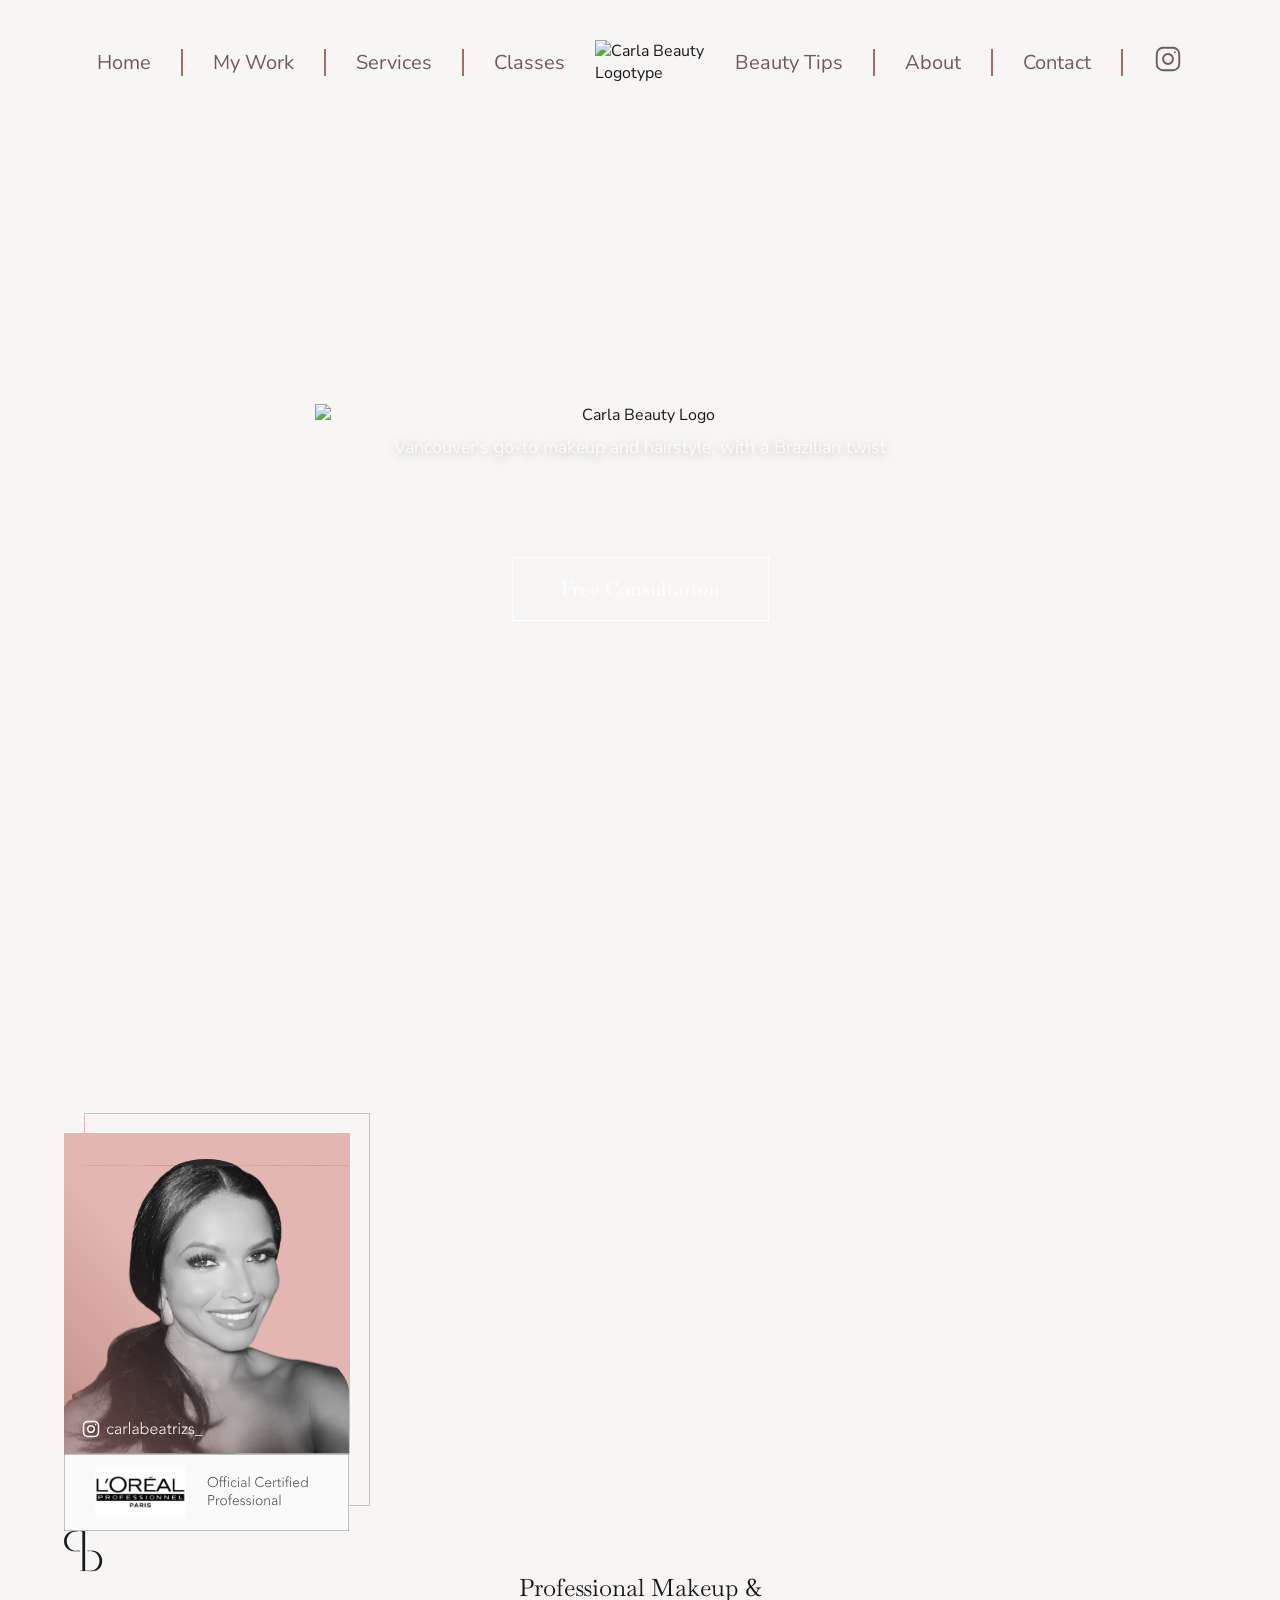
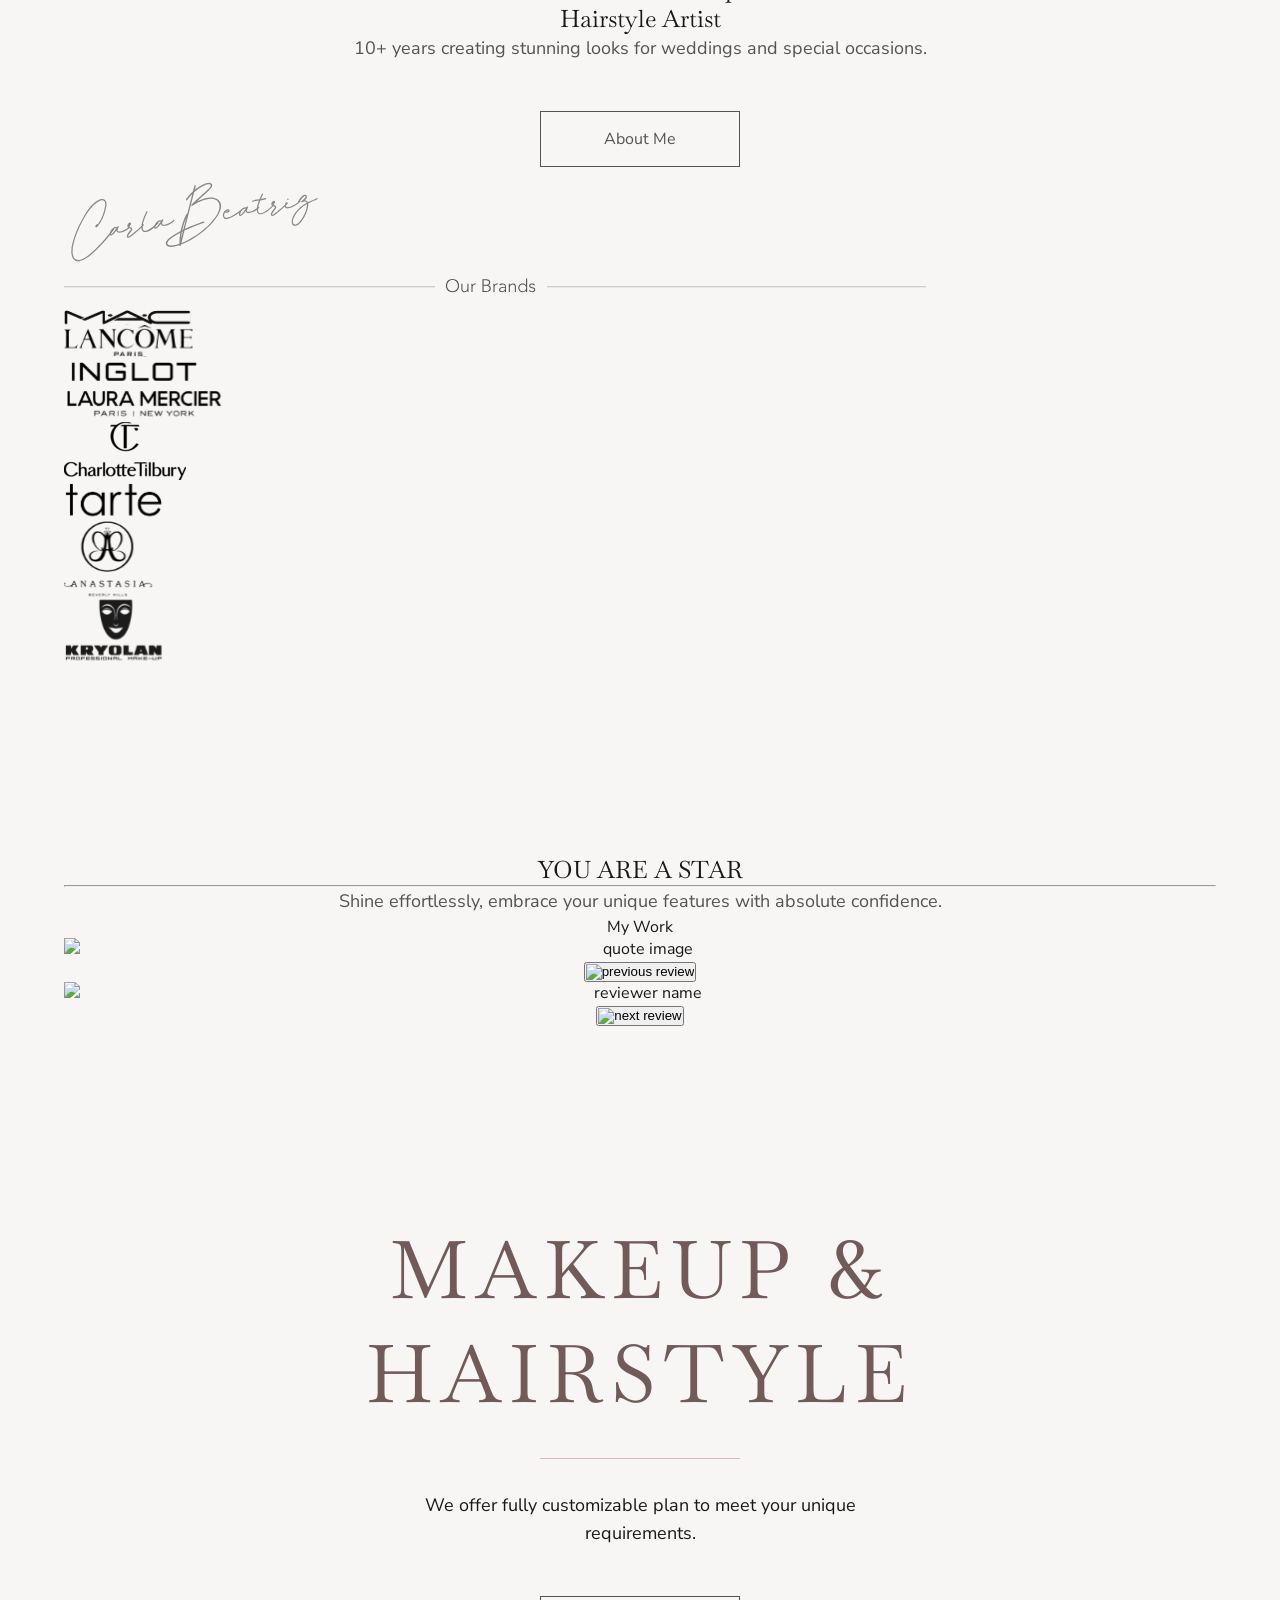
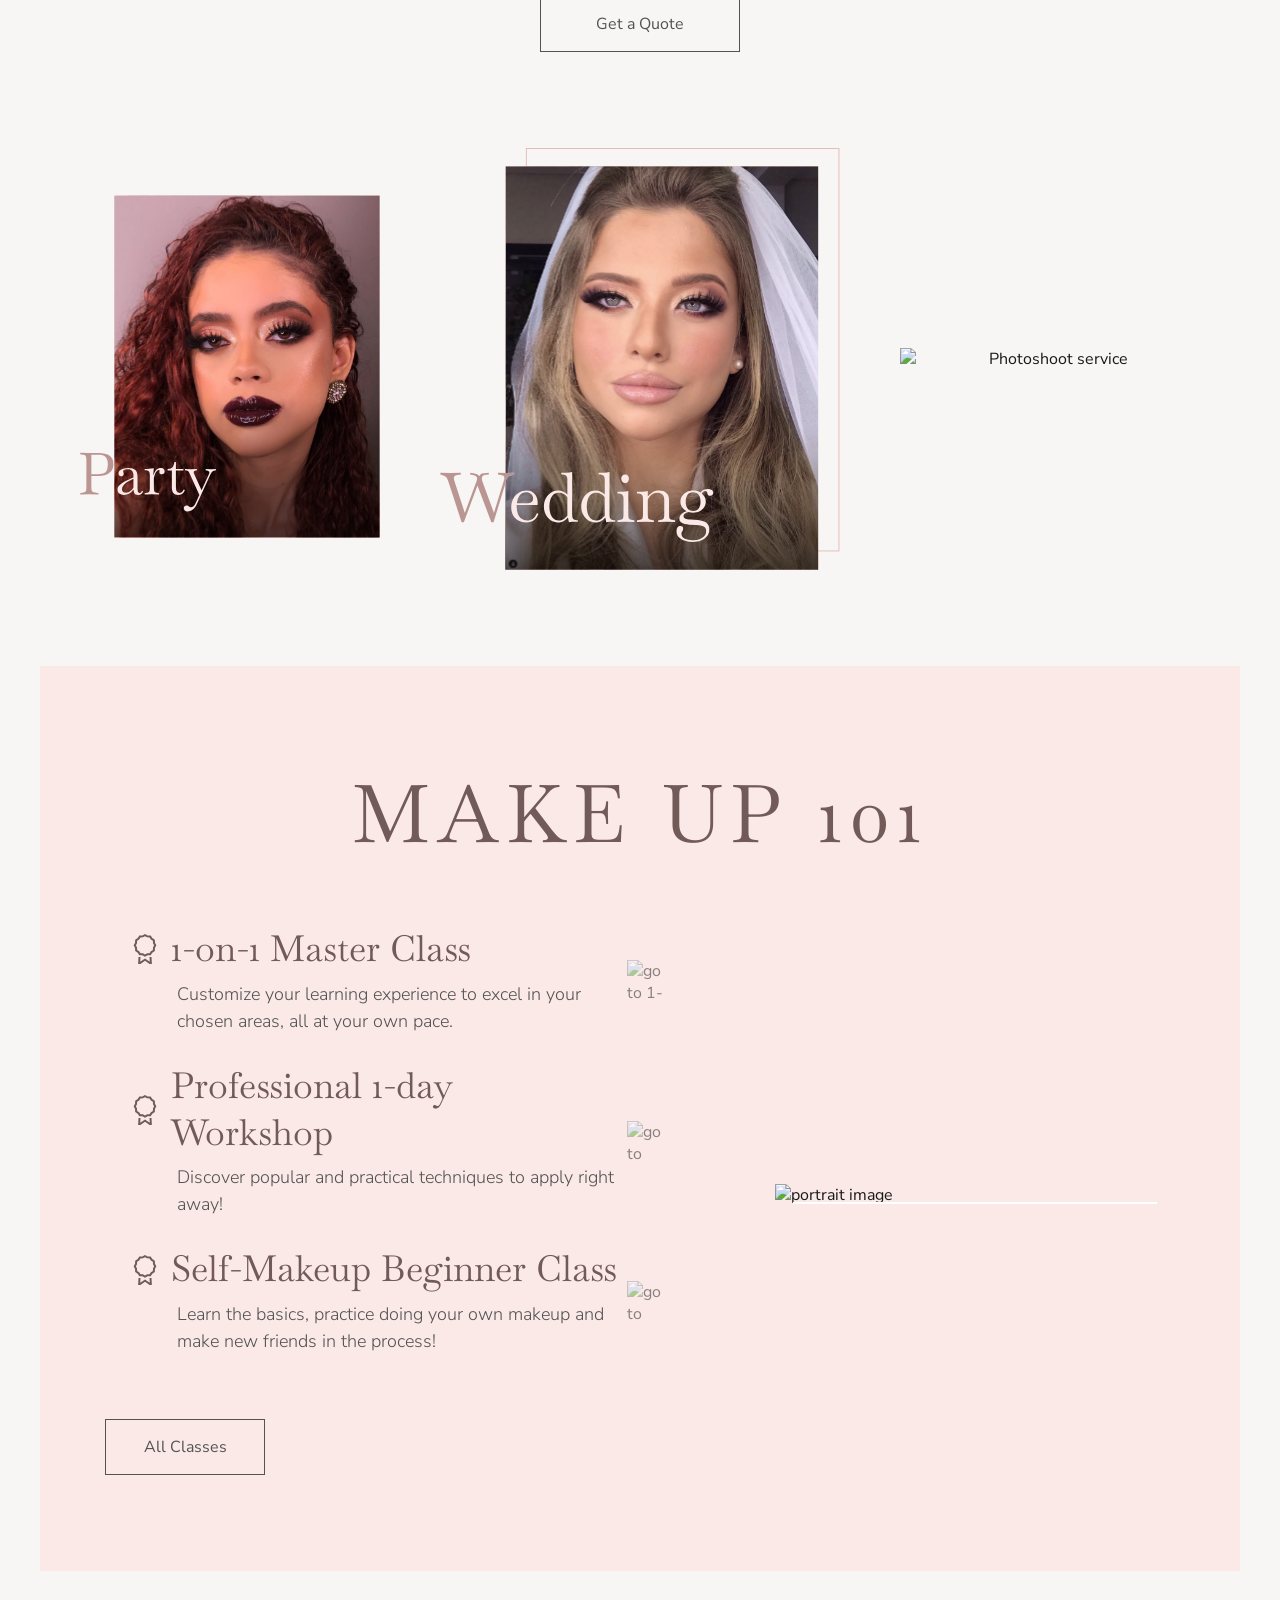
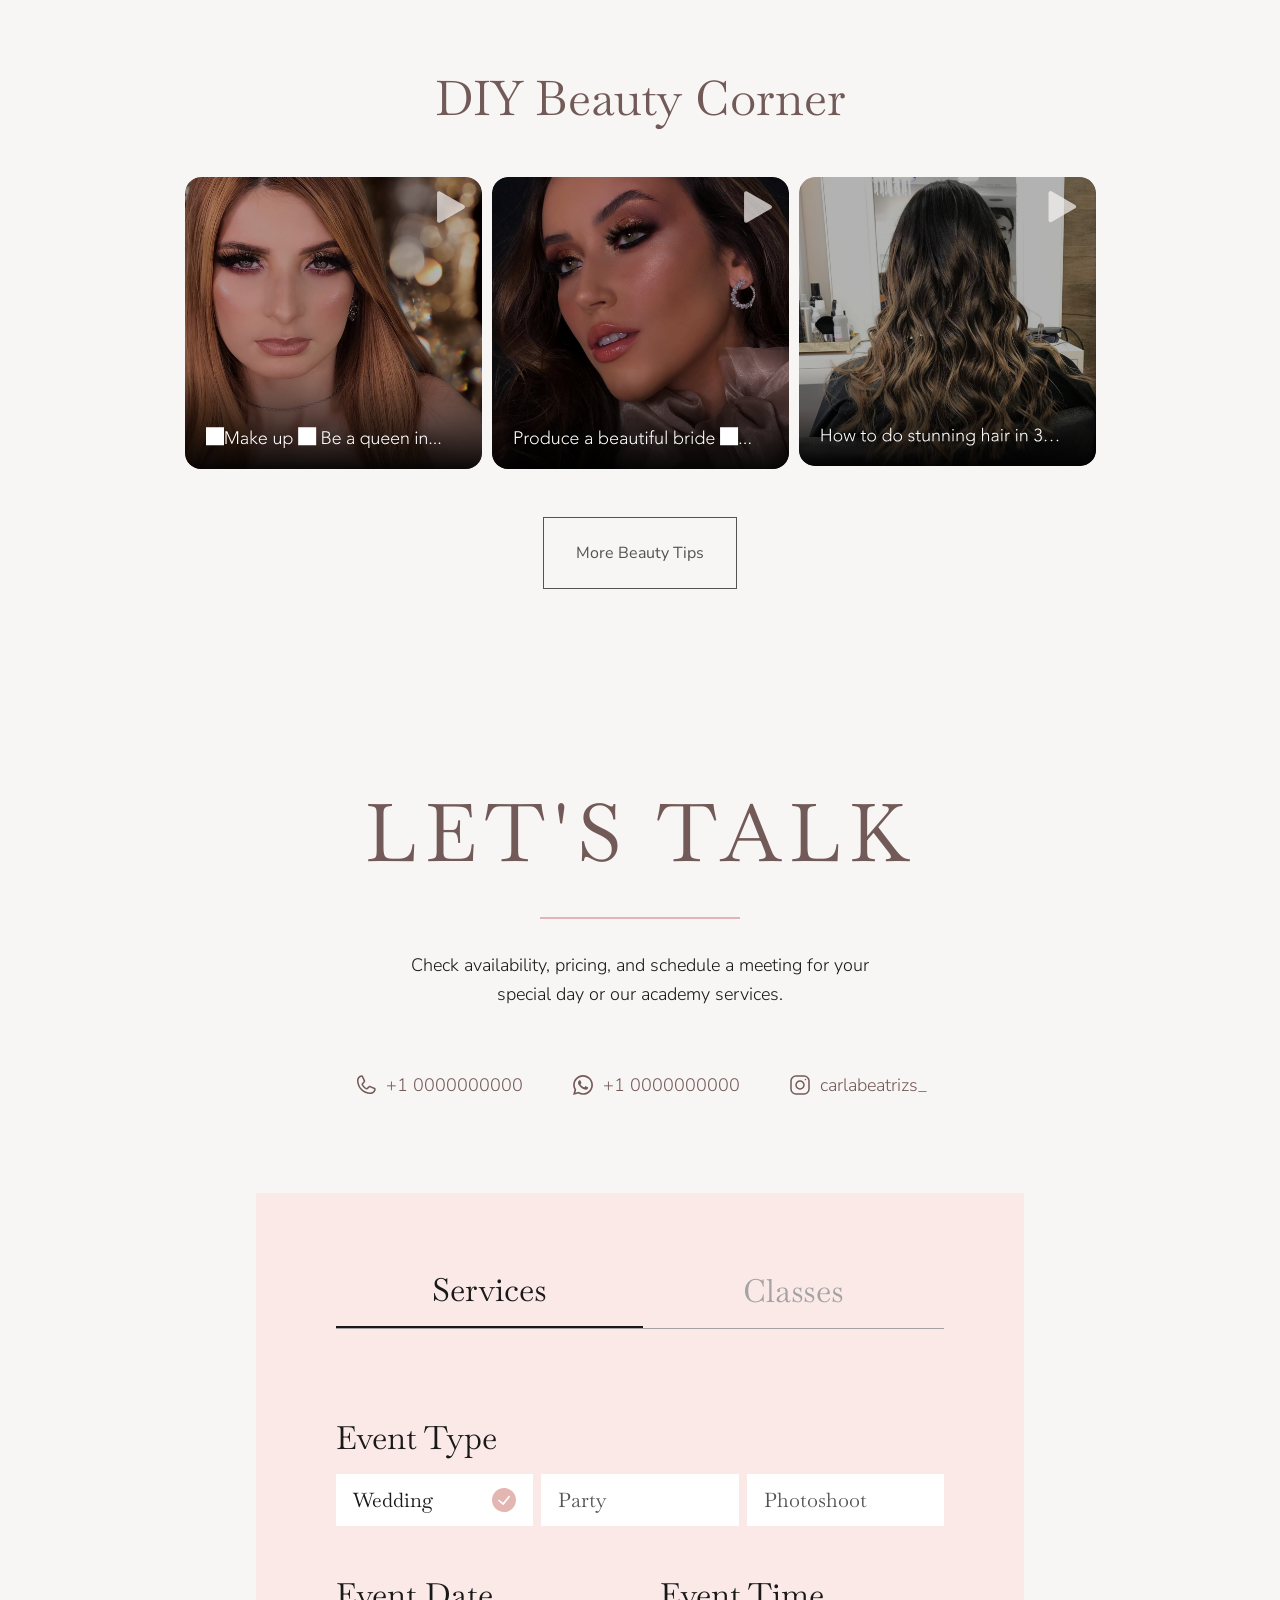
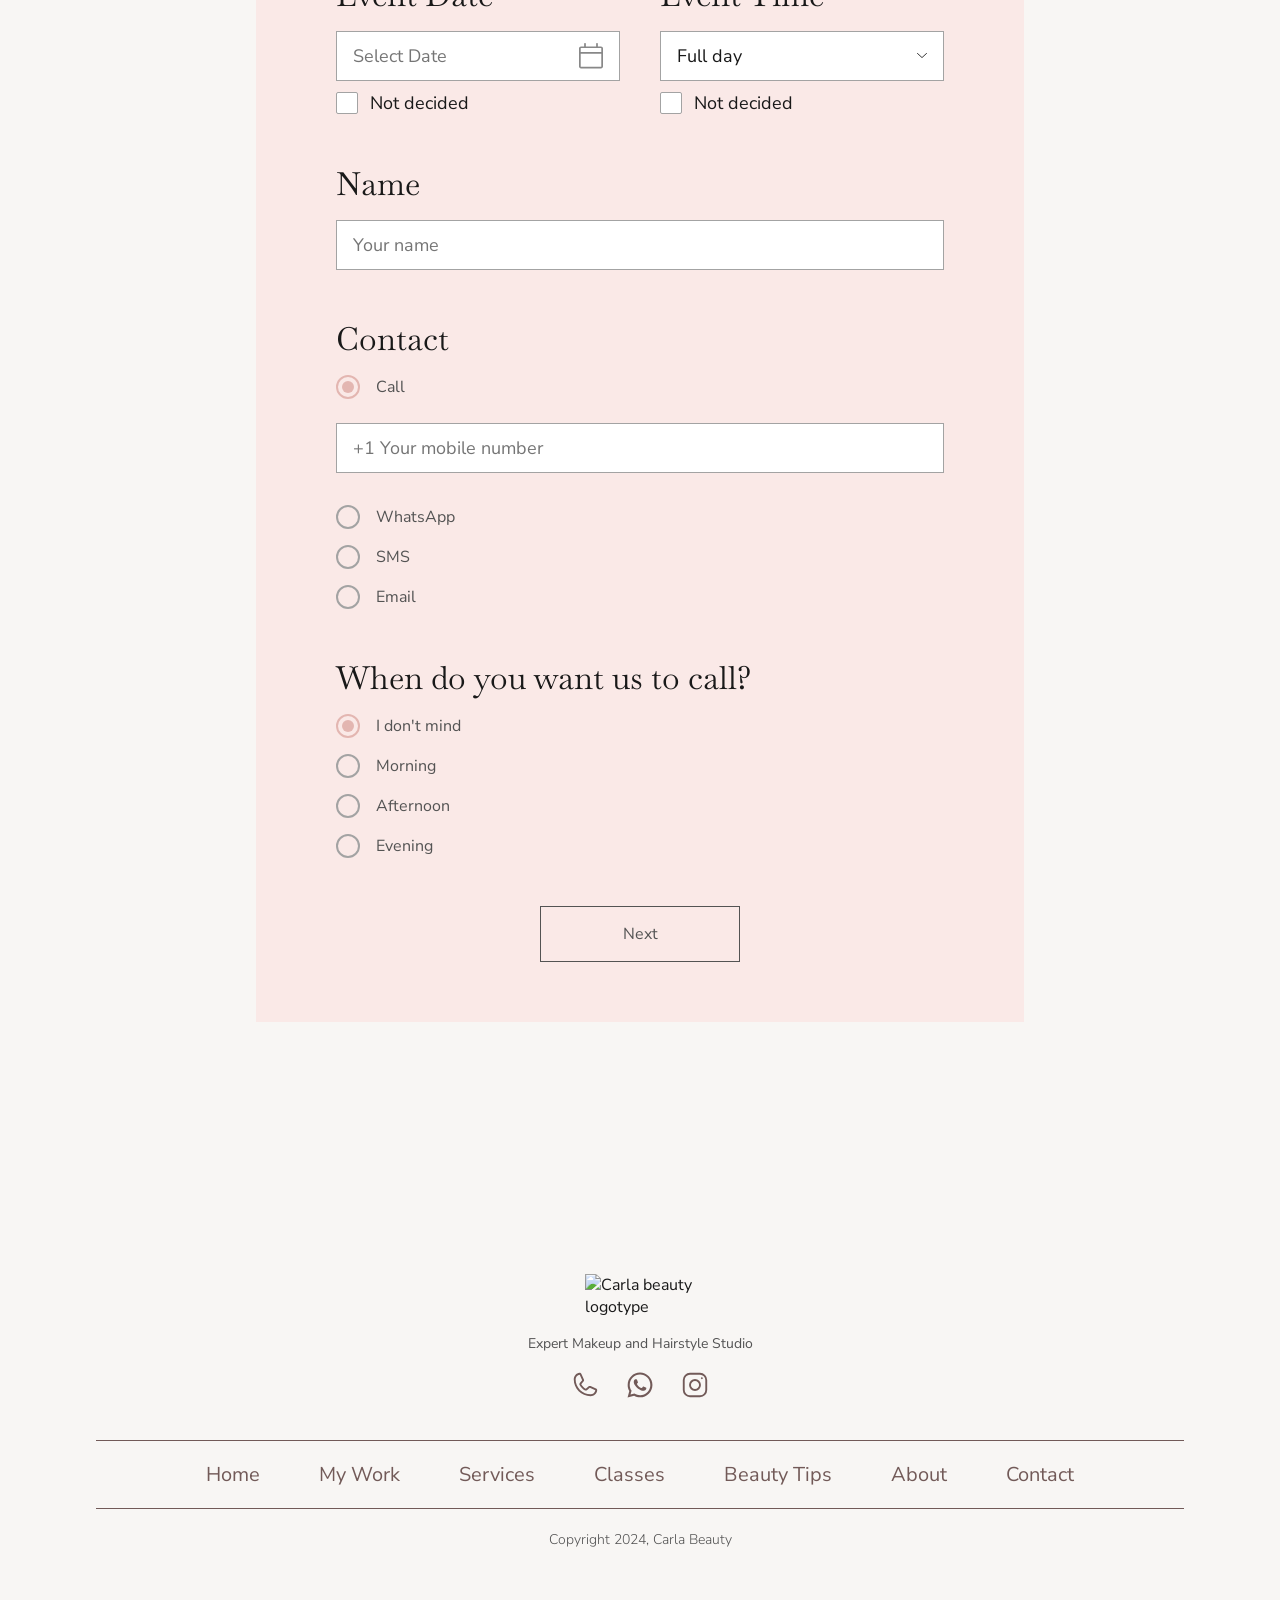
==== commit 2b216608: "working home header and styles" ====
--- a/src/index.html
+++ b/src/index.html
@@ -1,181 +1,186 @@
 <!doctype html>
 <html lang="en">
-	<head>
-		<meta charset="UTF-8" />
-		<meta name="viewport" content="width=device-width, initial-scale=1.0" />
-		<title>Document</title>
-		<link rel="stylesheet" href="./css/contact.css" />
-		<link rel="stylesheet" href="./css/styles.css" />
-		<link rel="stylesheet" href="./css/components/navbar.css" />
-		<link rel="stylesheet" href="./css/components/footer.css" />
-
-		<script src="https://ajax.googleapis.com/ajax/libs/jquery/3.7.1/jquery.min.js"></script>
-	</head>
-	<body>
-		<!-- TODO Navbar copy -->
-		<nav id="navbar">
-			<ul>
-				<li><a href="">Home</a></li>
-				<li>
-					<a href="./pages/portfolio.html"><span class="long">My </span>Work</a>
-				</li>
-				<li><a href="./pages/services.html">Services</a></li>
-				<li><a href="./pages/classes.html">Classes</a></li>
-				<li>
-					<img
-						id="navbar-logo"
-						src="./assets/imgs/logotype/logotype.svg"
-						alt="Carla Beauty Logotype"
-					/>
-				</li>
-				<li>
-					<a href="./pages/beauty-tips.html"
-						><span class="long">Beauty </span>Tips</a
-					>
-				</li>
-				<li><a href="./pages/about.html">About</a></li>
-				<li><a href="./pages/contact.html">Contact</a></li>
-				<li>
-					<a href="https://instagram.com"
-						><img
-							src="./assets/icons/contact-icons/instagram.svg"
-							alt="instagram logo"
-					/></a>
-				</li>
-			</ul>
-		</nav>
-		<header>
-			<img src="./assets/imgs/home/header image.webp" alt="header image" />
-			<h1>Carla Beauty</h1>
-			<p>Vancouver's go-to makeup and hairstyle, with a Brazilian twist</p>
-			<a href="#contact" id="consultation-btn">Free Consultation</a>
-		</header>
-		<main>
-			<section id="about">
-				<div class="about-container">
-					<div class="about-image-wrapper">
-						<img
-							src="./assets/imgs/home/home-about.svg"
-							alt="Carla Beatriz Portrait"
-							class="about-portrait"
-						/>
-					</div>
-
-					<div class="about-text-wrapper">
-						<img
-							src="./assets/imgs/logotype/logotype-small.svg"
-							alt="CB Icon"
-							class="cb-icon-small"
-						/>
-
-						<h2>Professional Makeup &<br />Hairstyle Artist</h2>
-						<p>
-							10+ years creating stunning looks for weddings and special
-							occasions.
-						</p>
-
-						<div class="action-row">
-							<a href="./pages/about.html" class="about-me-btn">About Me</a>
-							<img
-								src="./assets/imgs/home/Signature.svg"
-								alt="Carla Beatriz Signature"
-								class="signature-img"
-							/>
-						</div>
-					</div>
-				</div>
-
-				<div class="brands-container">
-					<div class="brands-divider">
-						<img
-							src="./assets/imgs/home/ourBrands-line.svg"
-							alt="our-brand-line"
-						/>
-					</div>
-
-					<div class="brands">
-						<img src="./assets/imgs/about/MAC_Cosmetics_logo 1.svg" alt="MAC" />
-						<img
-							src="./assets/imgs/about/2560px-Lancôme_logo 1.svg"
-							alt="Lancome"
-						/>
-						<img src="./assets/imgs/about/inglot 1.svg" alt="Inglot" />
-						<img
-							src="./assets/imgs/about/Laura Mercier_logo 1.svg"
-							alt="Laura Mercier"
-						/>
-						<img
-							src="./assets/imgs/about/image 109.svg"
-							alt="Charlotte Tilbury"
-						/>
-						<img src="./assets/imgs/about/tarte 1.svg" alt="Tarte" />
-						<img src="./assets/imgs/about/image 108.svg" alt="Anastasia" />
-						<img src="./assets/imgs/about/kryolan 1.svg" alt="Kryolan" />
-					</div>
-				</div>
-			</section>
-			<section id="portfolio">
-				<h2>YOU ARE A STAR</h2>
-				<hr />
-				<p>
-					Shine effortlessly, embrace your unique features with absolute
-					confidence.
-				</p>
-				<a href="./pages/portfolio.html">My Work</a>
-				<div id="img-gallery">
-					<img src="" alt="" class="gallery-item" /><img
-						src=""
-						alt=""
-						class="gallery-item"
-					/><img src="" alt="" class="gallery-item" /><img
-						src=""
-						alt=""
-						class="gallery-item"
-					/>
-				</div>
-				<!-- Quote img -->
-				<img src="" alt="quote image" />
-				<div class="reviews-quotes">
-					<img src="" alt="" />
-					<blockquote id="review-quote"></blockquote>
-					<div id="review-controls">
-						<button id="prev-review">
-							<img src="" alt="previous review" />
-						</button>
-						<img src="" alt="reviewer name" />
-						<button id="next-review"><img src="" alt="next review" /></button>
-					</div>
-				</div>
-			</section>
-			<!-- ! Services ! -->
-			<section id="services">
-				<h2>
-					MAKEUP &<br />
-					HAIRSTYLE
-				</h2>
-				<hr />
-				<p>
-					We offer fully customizable plan to meet your unique requirements.
-				</p>
-				<a href="./pages/contact.html" class="service-quote-btn">Get a Quote</a>
-
-				<div id="service-options">
-					<div class="service">
-						<a href="">
-							<img
-								src="./assets/imgs/services category-party.svg"
-								alt="Party service"
-							/>
-							<div class="offset-border"></div>
-						</a>
-					</div>
-					<div class="service-wedding">
-						<a href="">
-							<img
-								src="./assets/imgs/services category-wedding.svg"
-								alt="wedding service"
-							/>
-							<!-- <img
+  <head>
+    <meta charset="UTF-8" />
+    <meta name="viewport" content="width=device-width, initial-scale=1.0" />
+    <title>Document</title>
+    <link rel="stylesheet" href="./css/contact.css" />
+    <link rel="stylesheet" href="./css/styles.css" />
+    <link rel="stylesheet" href="./css/components/navbar.css" />
+    <link rel="stylesheet" href="./css/components/footer.css" />
+
+    <script src="https://ajax.googleapis.com/ajax/libs/jquery/3.7.1/jquery.min.js"></script>
+  </head>
+  <body>
+    <!-- TODO Navbar copy -->
+    <nav id="navbar">
+      <ul>
+        <li><a href="">Home</a></li>
+        <li>
+          <a href="./pages/portfolio.html"><span class="long">My </span>Work</a>
+        </li>
+        <li><a href="./pages/services.html">Services</a></li>
+        <li><a href="./pages/classes.html">Classes</a></li>
+        <li>
+          <img
+            id="navbar-logo"
+            src="./assets/imgs/logotype/logotype.svg"
+            alt="Carla Beauty Logotype"
+          />
+        </li>
+        <li>
+          <a href="./pages/beauty-tips.html"
+            ><span class="long">Beauty </span>Tips</a
+          >
+        </li>
+        <li><a href="./pages/about.html">About</a></li>
+        <li><a href="./pages/contact.html">Contact</a></li>
+        <li>
+          <a href="https://instagram.com"
+            ><img
+              src="./assets/icons/contact-icons/instagram.svg"
+              alt="instagram logo"
+          /></a>
+        </li>
+      </ul>
+    </nav>
+    <header>
+      <img src="./assets/imgs/home/header image.webp" alt="header image" />
+      <img
+        src="./assets/icons/home/Carla Beauty.svg"
+        alt="Carla Beauty Logo"
+        class="header-logo"
+      />
+      <p>Vancouver's go-to makeup and hairstyle, with a Brazilian twist</p>
+      <a href="#contact" id="consultation-btn">Free Consultation</a>
+    </header>
+
+    <main>
+      <section id="about">
+        <div class="about-container">
+          <div class="about-image-wrapper">
+            <img
+              src="./assets/imgs/home/home-about.svg"
+              alt="Carla Beatriz Portrait"
+              class="about-portrait"
+            />
+          </div>
+
+          <div class="about-text-wrapper">
+            <img
+              src="./assets/imgs/logotype/logotype-small.svg"
+              alt="CB Icon"
+              class="cb-icon-small"
+            />
+
+            <h2>Professional Makeup &<br />Hairstyle Artist</h2>
+            <p>
+              10+ years creating stunning looks for weddings and special
+              occasions.
+            </p>
+
+            <div class="action-row">
+              <a href="./pages/about.html" class="about-me-btn">About Me</a>
+              <img
+                src="./assets/imgs/home/Signature.svg"
+                alt="Carla Beatriz Signature"
+                class="signature-img"
+              />
+            </div>
+          </div>
+        </div>
+
+        <div class="brands-container">
+          <div class="brands-divider">
+            <img
+              src="./assets/imgs/home/ourBrands-line.svg"
+              alt="our-brand-line"
+            />
+          </div>
+
+          <div class="brands">
+            <img src="./assets/imgs/about/MAC_Cosmetics_logo 1.svg" alt="MAC" />
+            <img
+              src="./assets/imgs/about/2560px-Lancôme_logo 1.svg"
+              alt="Lancome"
+            />
+            <img src="./assets/imgs/about/inglot 1.svg" alt="Inglot" />
+            <img
+              src="./assets/imgs/about/Laura Mercier_logo 1.svg"
+              alt="Laura Mercier"
+            />
+            <img
+              src="./assets/imgs/about/image 109.svg"
+              alt="Charlotte Tilbury"
+            />
+            <img src="./assets/imgs/about/tarte 1.svg" alt="Tarte" />
+            <img src="./assets/imgs/about/image 108.svg" alt="Anastasia" />
+            <img src="./assets/imgs/about/kryolan 1.svg" alt="Kryolan" />
+          </div>
+        </div>
+      </section>
+      <section id="portfolio">
+        <h2>YOU ARE A STAR</h2>
+        <hr />
+        <p>
+          Shine effortlessly, embrace your unique features with absolute
+          confidence.
+        </p>
+        <a href="./pages/portfolio.html">My Work</a>
+        <div id="img-gallery">
+          <img src="" alt="" class="gallery-item" /><img
+            src=""
+            alt=""
+            class="gallery-item"
+          /><img src="" alt="" class="gallery-item" /><img
+            src=""
+            alt=""
+            class="gallery-item"
+          />
+        </div>
+        <!-- Quote img -->
+        <img src="" alt="quote image" />
+        <div class="reviews-quotes">
+          <img src="" alt="" />
+          <blockquote id="review-quote"></blockquote>
+          <div id="review-controls">
+            <button id="prev-review">
+              <img src="" alt="previous review" />
+            </button>
+            <img src="" alt="reviewer name" />
+            <button id="next-review"><img src="" alt="next review" /></button>
+          </div>
+        </div>
+      </section>
+      <!-- ! Services ! -->
+      <section id="services">
+        <h2>
+          MAKEUP &<br />
+          HAIRSTYLE
+        </h2>
+        <hr />
+        <p>
+          We offer fully customizable plan to meet your unique requirements.
+        </p>
+        <a href="./pages/contact.html" class="service-quote-btn">Get a Quote</a>
+
+        <div id="service-options">
+          <div class="service">
+            <a href="">
+              <img
+                src="./assets/imgs/services category-party.svg"
+                alt="Party service"
+              />
+              <div class="offset-border"></div>
+            </a>
+          </div>
+          <div class="service-wedding">
+            <a href="">
+              <img
+                src="./assets/imgs/services category-wedding.svg"
+                alt="wedding service"
+              />
+              <!-- <img
 								class="wedding-img"
 								src="./assets/imgs/Wedding-img.svg"
 								alt="Wedding service"
@@ -185,750 +190,750 @@
 								src="./assets/imgs/Wedding-text.svg"
 								alt="Wedding text"
 							/> -->
-						</a>
-					</div>
-					<div class="service">
-						<a href="">
-							<img
-								src="./assets/imgs/services category-photo.svg"
-								alt="Photoshoot service"
-							/>
-							<div class="offset-border"></div>
-						</a>
-					</div>
-				</div>
-			</section>
-
-			<!-- ! CLASSES ! -->
-			<section id="classes">
-				<h2>MAKE UP 101</h2>
-				<div id="classes-container">
-					<div class="classes-text-wrapper">
-						<div id="all-classes">
-							<!-- ? 1-on-1 Master Class -->
-							<div class="individual-class">
-								<div class="class-info">
-									<div class="class-title">
-										<img
-											class="award-icon"
-											src="./assets/icons/cil_badge.svg"
-											alt="award icon"
-										/>
-										<h4>1-on-1 Master Class</h4>
-									</div>
-									<p>
-										Customize your learning experience to excel in your chosen
-										areas, all at your own pace.
-									</p>
-								</div>
-								<a href=""
-									><img
-										class="arrow-icon"
-										src="./assets/icons/arrow.svg"
-										alt="go to 1-on-1 Master Class"
-								/></a>
-							</div>
-							<!-- ? Professional 1-day Workshop -->
-							<div class="individual-class">
-								<div class="class-info">
-									<div class="class-title">
-										<img
-											class="award-icon"
-											src="./assets/icons/cil_badge.svg"
-											alt="award icon"
-										/>
-										<h4>Professional 1-day Workshop</h4>
-									</div>
-									<p>
-										Discover popular and practical techniques to apply right
-										away!
-									</p>
-								</div>
-								<a href=""
-									><img
-										class="arrow-icon"
-										src="./assets/icons/arrow.svg"
-										alt="go to Professional 1-day Workshop"
-								/></a>
-							</div>
-							<!-- ? Self-Makeup Beginner Class -->
-							<div class="individual-class">
-								<div class="class-info">
-									<div class="class-title">
-										<img
-											class="award-icon"
-											src="./assets/icons/cil_badge.svg"
-											alt="award icon"
-										/>
-										<h4>Self-Makeup Beginner Class</h4>
-									</div>
-									<p>
-										Learn the basics, practice doing your own makeup and make
-										new friends in the process!
-									</p>
-								</div>
-								<a href=""
-									><img
-										class="arrow-icon"
-										src="./assets/icons/arrow.svg"
-										alt="go to Self-Makeup Beginner Class"
-								/></a>
-							</div>
-						</div>
-						<a href="./pages/classes.html" class="all-classes-btn"
-							>All Classes</a
-						>
-					</div>
-					<div class="classes-portrait">
-						<div class="portrait-border"></div>
-						<img src="./assets/imgs/portrait.svg" alt="portrait image" />
-					</div>
-				</div>
-			</section>
-
-			<!-- ! BEAUTY TIPS ! -->
-			<section id="beauty-tips">
-				<h3>DIY Beauty Corner</h3>
-				<div id="video-collection">
-					<div class="video-item">
-						<img src="./assets/imgs/videos1.svg" alt="video1" />
-					</div>
-					<div class="video-item">
-						<img src="./assets/imgs/videos2.svg" alt="video2" />
-					</div>
-					<div class="video-item">
-						<img src="./assets/imgs/videos3.svg" alt="video3" />
-					</div>
-				</div>
-				<a class="beauty-tips-btn" href="./pages/beauty-tips.html"
-					>More Beauty Tips</a
-				>
-			</section>
-
-			<section id="contact">
-				<!-- TODO Add contact form -->
-				<section class="contact-header">
-					<h1 class="main-title">LET'S TALK</h1>
-					<div class="line"></div>
-					<p class="subtitle">
-						Check availability, pricing, and schedule a meeting for your <br />
-						special day or our academy services.
-					</p>
-
-					<div class="social-links">
-						<a href="tel:+10000000000">
-							<img src="./assets/icons/contact-icons/phone.svg" alt="phone" />
-							+1 0000000000
-						</a>
-						<a href="#">
-							<img
-								src="./assets/icons/contact-icons/whatsApp.svg"
-								alt="whatsApp"
-							/>
-							+1 0000000000
-						</a>
-						<a href="#">
-							<img src="./assets/icons/contact-icons/ig.svg" alt="ig" />
-							carlabeatrizs_
-						</a>
-					</div>
-				</section>
-
-				<section class="form-container">
-					<div class="tab-nav">
-						<button class="tab-btn active">Services</button>
-						<button class="tab-btn">Classes</button>
-					</div>
-
-					<!-- -- Event Type -- -->
-					<form id="detailedContactForm" class="beauty-form">
-						<!-- ============================================= 
+            </a>
+          </div>
+          <div class="service">
+            <a href="">
+              <img
+                src="./assets/imgs/services category-photo.svg"
+                alt="Photoshoot service"
+              />
+              <div class="offset-border"></div>
+            </a>
+          </div>
+        </div>
+      </section>
+
+      <!-- ! CLASSES ! -->
+      <section id="classes">
+        <h2>MAKE UP 101</h2>
+        <div id="classes-container">
+          <div class="classes-text-wrapper">
+            <div id="all-classes">
+              <!-- ? 1-on-1 Master Class -->
+              <div class="individual-class">
+                <div class="class-info">
+                  <div class="class-title">
+                    <img
+                      class="award-icon"
+                      src="./assets/icons/cil_badge.svg"
+                      alt="award icon"
+                    />
+                    <h4>1-on-1 Master Class</h4>
+                  </div>
+                  <p>
+                    Customize your learning experience to excel in your chosen
+                    areas, all at your own pace.
+                  </p>
+                </div>
+                <a href=""
+                  ><img
+                    class="arrow-icon"
+                    src="./assets/icons/arrow.svg"
+                    alt="go to 1-on-1 Master Class"
+                /></a>
+              </div>
+              <!-- ? Professional 1-day Workshop -->
+              <div class="individual-class">
+                <div class="class-info">
+                  <div class="class-title">
+                    <img
+                      class="award-icon"
+                      src="./assets/icons/cil_badge.svg"
+                      alt="award icon"
+                    />
+                    <h4>Professional 1-day Workshop</h4>
+                  </div>
+                  <p>
+                    Discover popular and practical techniques to apply right
+                    away!
+                  </p>
+                </div>
+                <a href=""
+                  ><img
+                    class="arrow-icon"
+                    src="./assets/icons/arrow.svg"
+                    alt="go to Professional 1-day Workshop"
+                /></a>
+              </div>
+              <!-- ? Self-Makeup Beginner Class -->
+              <div class="individual-class">
+                <div class="class-info">
+                  <div class="class-title">
+                    <img
+                      class="award-icon"
+                      src="./assets/icons/cil_badge.svg"
+                      alt="award icon"
+                    />
+                    <h4>Self-Makeup Beginner Class</h4>
+                  </div>
+                  <p>
+                    Learn the basics, practice doing your own makeup and make
+                    new friends in the process!
+                  </p>
+                </div>
+                <a href=""
+                  ><img
+                    class="arrow-icon"
+                    src="./assets/icons/arrow.svg"
+                    alt="go to Self-Makeup Beginner Class"
+                /></a>
+              </div>
+            </div>
+            <a href="./pages/classes.html" class="all-classes-btn"
+              >All Classes</a
+            >
+          </div>
+          <div class="classes-portrait">
+            <div class="portrait-border"></div>
+            <img src="./assets/imgs/portrait.svg" alt="portrait image" />
+          </div>
+        </div>
+      </section>
+
+      <!-- ! BEAUTY TIPS ! -->
+      <section id="beauty-tips">
+        <h3>DIY Beauty Corner</h3>
+        <div id="video-collection">
+          <div class="video-item">
+            <img src="./assets/imgs/videos1.svg" alt="video1" />
+          </div>
+          <div class="video-item">
+            <img src="./assets/imgs/videos2.svg" alt="video2" />
+          </div>
+          <div class="video-item">
+            <img src="./assets/imgs/videos3.svg" alt="video3" />
+          </div>
+        </div>
+        <a class="beauty-tips-btn" href="./pages/beauty-tips.html"
+          >More Beauty Tips</a
+        >
+      </section>
+
+      <section id="contact">
+        <!-- TODO Add contact form -->
+        <section class="contact-header">
+          <h1 class="main-title">LET'S TALK</h1>
+          <div class="line"></div>
+          <p class="subtitle">
+            Check availability, pricing, and schedule a meeting for your <br />
+            special day or our academy services.
+          </p>
+
+          <div class="social-links">
+            <a href="tel:+10000000000">
+              <img src="./assets/icons/contact-icons/phone.svg" alt="phone" />
+              +1 0000000000
+            </a>
+            <a href="#">
+              <img
+                src="./assets/icons/contact-icons/whatsApp.svg"
+                alt="whatsApp"
+              />
+              +1 0000000000
+            </a>
+            <a href="#">
+              <img src="./assets/icons/contact-icons/ig.svg" alt="ig" />
+              carlabeatrizs_
+            </a>
+          </div>
+        </section>
+
+        <section class="form-container">
+          <div class="tab-nav">
+            <button class="tab-btn active">Services</button>
+            <button class="tab-btn">Classes</button>
+          </div>
+
+          <!-- -- Event Type -- -->
+          <form id="detailedContactForm" class="beauty-form">
+            <!-- ============================================= 
                               Services 
 					     ============================================= -->
-						<div id="services-tab-content">
-							<div class="form-section" id="step-1-selection">
-								<legend>Event Type</legend>
-								<div class="selection-group">
-									<label class="select-box">
-										<input
-											type="radio"
-											name="event_type"
-											value="wedding"
-											checked
-										/>
-										<span
-											>Wedding <img src="./assets/icons/check.svg" alt="check"
-										/></span>
-									</label>
-									<label class="select-box">
-										<input type="radio" name="event_type" value="party" />
-										<span
-											>Party <img src="./assets/icons/check.svg" alt="check"
-										/></span>
-									</label>
-									<label class="select-box">
-										<input type="radio" name="event_type" value="photoshoot" />
-										<span
-											>Photoshoot
-											<img src="./assets/icons/check.svg" alt="check"
-										/></span>
-									</label>
-								</div>
-							</div>
-
-							<!--! Wedding Fields -->
-							<!-- Step 1 Wedding -->
-							<div id="step-1-wedding" class="dynamic-section">
-								<!-- Event Date & Time -->
-								<div class="form-row">
-									<fieldset class="form-section">
-										<legend>Event Date</legend>
-										<input
-											type="text"
-											class="input-field date-input"
-											placeholder="Select Date"
-											onfocus="this.type = 'date'"
-											onblur="
-												if (this.value == '') {
-													this.type = 'text';
-												}
-											"
-											required
-										/>
-										<label class="checkbox-label"
-											><input type="checkbox" /> Not decided</label
-										>
-									</fieldset>
-									<fieldset class="form-section">
-										<legend>Event Time</legend>
-										<select class="input-field time-select">
-											<option value="">Full day</option>
-											<option value="morning">Morning</option>
-											<option value="afternoon">Afternoon</option>
-										</select>
-										<label class="checkbox-label"
-											><input type="checkbox" /> Not decided</label
-										>
-									</fieldset>
-								</div>
-
-								<!-- Name -->
-								<fieldset class="form-section">
-									<legend>Name</legend>
-									<input
-										type="text"
-										placeholder="Your name"
-										class="input-field name-input"
-									/>
-								</fieldset>
-
-								<!-- Contact Type -->
-								<fieldset class="form-section">
-									<legend>Contact</legend>
-									<div class="contact-options">
-										<label class="radio-label">
-											<input
-												type="radio"
-												name="contact_method"
-												value="call"
-												checked
-											/>
-											<span class="radio-dot"></span>
-											<span>Call</span>
-										</label>
-										<input
-											type="tel"
-											placeholder="+1 Your mobile number"
-											class="input-field tel-input"
-										/>
-										<label class="radio-label">
-											<input
-												type="radio"
-												name="contact_method"
-												value="whatsapp"
-											/>
-											<span class="radio-dot"></span>
-											<span>WhatsApp</span>
-										</label>
-										<label class="radio-label">
-											<input type="radio" name="contact_method" value="sms" />
-											<span class="radio-dot"></span>
-											<span>SMS</span>
-										</label>
-										<label class="radio-label">
-											<input type="radio" name="contact_method" value="email" />
-											<span class="radio-dot"></span>
-											<span>Email</span>
-										</label>
-									</div>
-								</fieldset>
-
-								<!-- Call Time -->
-								<fieldset class="form-section">
-									<legend>When do you want us to call?</legend>
-									<div class="radio-group">
-										<label class="radio-label">
-											<input
-												type="radio"
-												name="call_time"
-												value="no_preference"
-												checked
-											/>
-											<span class="radio-dot"></span>
-											<span>I don't mind</span>
-										</label>
-										<label class="radio-label">
-											<input type="radio" name="call_time" value="morning" />
-											<span class="radio-dot"></span>
-											<span>Morning</span>
-										</label>
-										<label class="radio-label">
-											<input type="radio" name="call_time" value="afternoon" />
-											<span class="radio-dot"></span>
-											<span>Afternoon</span>
-										</label>
-										<label class="radio-label">
-											<input type="radio" name="call_time" value="evening" />
-											<span class="radio-dot"></span>
-											<span>Evening</span>
-										</label>
-									</div>
-								</fieldset>
-								<!-- <button type="button" class="btn-next" id="btn-to-step-2">
+            <div id="services-tab-content">
+              <div class="form-section" id="step-1-selection">
+                <legend>Event Type</legend>
+                <div class="selection-group">
+                  <label class="select-box">
+                    <input
+                      type="radio"
+                      name="event_type"
+                      value="wedding"
+                      checked
+                    />
+                    <span
+                      >Wedding <img src="./assets/icons/check.svg" alt="check"
+                    /></span>
+                  </label>
+                  <label class="select-box">
+                    <input type="radio" name="event_type" value="party" />
+                    <span
+                      >Party <img src="./assets/icons/check.svg" alt="check"
+                    /></span>
+                  </label>
+                  <label class="select-box">
+                    <input type="radio" name="event_type" value="photoshoot" />
+                    <span
+                      >Photoshoot
+                      <img src="./assets/icons/check.svg" alt="check"
+                    /></span>
+                  </label>
+                </div>
+              </div>
+
+              <!--! Wedding Fields -->
+              <!-- Step 1 Wedding -->
+              <div id="step-1-wedding" class="dynamic-section">
+                <!-- Event Date & Time -->
+                <div class="form-row">
+                  <fieldset class="form-section">
+                    <legend>Event Date</legend>
+                    <input
+                      type="text"
+                      class="input-field date-input"
+                      placeholder="Select Date"
+                      onfocus="this.type = 'date'"
+                      onblur="
+                        if (this.value == '') {
+                          this.type = 'text';
+                        }
+                      "
+                      required
+                    />
+                    <label class="checkbox-label"
+                      ><input type="checkbox" /> Not decided</label
+                    >
+                  </fieldset>
+                  <fieldset class="form-section">
+                    <legend>Event Time</legend>
+                    <select class="input-field time-select">
+                      <option value="">Full day</option>
+                      <option value="morning">Morning</option>
+                      <option value="afternoon">Afternoon</option>
+                    </select>
+                    <label class="checkbox-label"
+                      ><input type="checkbox" /> Not decided</label
+                    >
+                  </fieldset>
+                </div>
+
+                <!-- Name -->
+                <fieldset class="form-section">
+                  <legend>Name</legend>
+                  <input
+                    type="text"
+                    placeholder="Your name"
+                    class="input-field name-input"
+                  />
+                </fieldset>
+
+                <!-- Contact Type -->
+                <fieldset class="form-section">
+                  <legend>Contact</legend>
+                  <div class="contact-options">
+                    <label class="radio-label">
+                      <input
+                        type="radio"
+                        name="contact_method"
+                        value="call"
+                        checked
+                      />
+                      <span class="radio-dot"></span>
+                      <span>Call</span>
+                    </label>
+                    <input
+                      type="tel"
+                      placeholder="+1 Your mobile number"
+                      class="input-field tel-input"
+                    />
+                    <label class="radio-label">
+                      <input
+                        type="radio"
+                        name="contact_method"
+                        value="whatsapp"
+                      />
+                      <span class="radio-dot"></span>
+                      <span>WhatsApp</span>
+                    </label>
+                    <label class="radio-label">
+                      <input type="radio" name="contact_method" value="sms" />
+                      <span class="radio-dot"></span>
+                      <span>SMS</span>
+                    </label>
+                    <label class="radio-label">
+                      <input type="radio" name="contact_method" value="email" />
+                      <span class="radio-dot"></span>
+                      <span>Email</span>
+                    </label>
+                  </div>
+                </fieldset>
+
+                <!-- Call Time -->
+                <fieldset class="form-section">
+                  <legend>When do you want us to call?</legend>
+                  <div class="radio-group">
+                    <label class="radio-label">
+                      <input
+                        type="radio"
+                        name="call_time"
+                        value="no_preference"
+                        checked
+                      />
+                      <span class="radio-dot"></span>
+                      <span>I don't mind</span>
+                    </label>
+                    <label class="radio-label">
+                      <input type="radio" name="call_time" value="morning" />
+                      <span class="radio-dot"></span>
+                      <span>Morning</span>
+                    </label>
+                    <label class="radio-label">
+                      <input type="radio" name="call_time" value="afternoon" />
+                      <span class="radio-dot"></span>
+                      <span>Afternoon</span>
+                    </label>
+                    <label class="radio-label">
+                      <input type="radio" name="call_time" value="evening" />
+                      <span class="radio-dot"></span>
+                      <span>Evening</span>
+                    </label>
+                  </div>
+                </fieldset>
+                <!-- <button type="button" class="btn-next" id="btn-to-step-2">
 									Next
 								</button> -->
-								<a href="./pages/contact.html" id="home-wedding-next">Next</a>
-							</div>
-
-							<!--! Party Fields -->
-							<!-- Step1: Party Fields -->
-							<div
-								id="party-step-1"
-								class="dynamic-section"
-								style="display: none"
-							>
-								<div class="form-row">
-									<fieldset class="form-section">
-										<legend>Event Date</legend>
-										<input
-											type="text"
-											class="input-field date-input"
-											placeholder="Select Date"
-											onfocus="this.type = 'date'"
-											onblur="
-												if (this.value == '') {
-													this.type = 'text';
-												}
-											"
-											required
-										/>
-										<label class="checkbox-label"
-											><input type="checkbox" /> Not decided</label
-										>
-									</fieldset>
-									<fieldset class="form-section">
-										<legend>Event Time</legend>
-										<select class="input-field time-select" required>
-											<option value="" disabled selected hidden>
-												Full day
-											</option>
-											<option value="morning">Morning</option>
-											<option value="afternoon">Afternoon</option>
-										</select>
-										<label class="checkbox-label"
-											><input type="checkbox" /> Not decided</label
-										>
-									</fieldset>
-								</div>
-								<div class="party-chat-widget">
-									<div class="chat-options" id="chat-widget-options">
-										<button type="button" class="option-btn opt-ig">
-											<img
-												src="./assets/imgs/message-box/ig.svg"
-												alt="Instagram"
-											/>
-										</button>
-										<button type="button" class="option-btn opt-phone">
-											<img
-												src="./assets/imgs/message-box/phone.svg"
-												alt="Phone"
-											/>
-										</button>
-										<button type="button" class="option-btn opt-wa">
-											<img
-												src="./assets/imgs/message-box/whatsApp.svg"
-												alt="WhatsApp"
-											/>
-										</button>
-										<button
-											type="button"
-											class="option-btn opt-close"
-											id="chat-widget-close"
-										>
-											<img
-												src="./assets/imgs/message-box/dismiss.svg"
-												alt="Close"
-											/>
-										</button>
-									</div>
-									<div class="chat-trigger" id="chat-widget-trigger">
-										<img
-											src="./assets/imgs/message-box/message.svg"
-											alt="message-icon"
-										/>
-									</div>
-								</div>
-
-								<fieldset class="form-section">
-									<legend>Name</legend>
-									<input
-										type="text"
-										placeholder="Your name"
-										class="input-field name-input"
-									/>
-								</fieldset>
-
-								<fieldset class="form-section">
-									<legend>Contact</legend>
-									<div class="contact-options">
-										<label class="radio-label">
-											<input
-												type="radio"
-												name="party_contact_method"
-												value="call"
-												checked
-											/>
-											<span class="radio-dot"></span>
-											<span>Call</span>
-										</label>
-										<input
-											type="tel"
-											placeholder="+1 Your mobile number"
-											class="input-field tel-input"
-										/>
-										<label class="radio-label">
-											<input
-												type="radio"
-												name="party_contact_method"
-												value="whatsapp"
-											/>
-											<span class="radio-dot"></span>
-											<span>WhatsApp</span>
-										</label>
-										<label class="radio-label">
-											<input
-												type="radio"
-												name="party_contact_method"
-												value="sms"
-											/>
-											<span class="radio-dot"></span>
-											<span>SMS</span>
-										</label>
-										<label class="radio-label">
-											<input
-												type="radio"
-												name="party_contact_method"
-												value="email"
-											/>
-											<span class="radio-dot"></span>
-											<span>Email</span>
-										</label>
-									</div>
-								</fieldset>
-
-								<a href="./pages/contact.html" id="home-party-next">Next</a>
-							</div>
-
-							<!--! Photoshoot Fields -->
-							<div
-								id="photoshoot-step-1"
-								class="dynamic-section"
-								style="display: none"
-							>
-								<div class="form-row">
-									<fieldset class="form-section">
-										<legend>Event Date</legend>
-										<input
-											type="text"
-											class="input-field date-input"
-											placeholder="Select Date"
-											onfocus="this.type = 'date'"
-											onblur="
-												if (this.value == '') {
-													this.type = 'text';
-												}
-											"
-											required
-										/>
-										<label class="checkbox-label"
-											><input type="checkbox" /> Not decided</label
-										>
-									</fieldset>
-									<fieldset class="form-section">
-										<legend>Event Time</legend>
-										<select class="input-field time-select" required>
-											<option value="" disabled selected hidden>
-												Full day
-											</option>
-											<option value="morning">Morning</option>
-											<option value="afternoon">Afternoon</option>
-										</select>
-										<label class="checkbox-label"
-											><input type="checkbox" /> Not decided</label
-										>
-									</fieldset>
-								</div>
-
-								<fieldset class="form-section">
-									<legend>Name</legend>
-									<input
-										type="text"
-										placeholder="Your name"
-										class="input-field name-input"
-									/>
-								</fieldset>
-
-								<fieldset class="form-section">
-									<legend>Contact</legend>
-									<div class="contact-options">
-										<label class="radio-label">
-											<input
-												type="radio"
-												name="photoshoot_contact_method"
-												value="call"
-												checked
-											/>
-											<span class="radio-dot"></span>
-											<span>Call</span>
-										</label>
-										<input
-											type="tel"
-											placeholder="+1 Your mobile number"
-											class="input-field tel-input"
-										/>
-										<label class="radio-label">
-											<input
-												type="radio"
-												name="photoshoot_contact_method"
-												value="whatsapp"
-											/>
-											<span class="radio-dot"></span>
-											<span>WhatsApp</span>
-										</label>
-										<label class="radio-label">
-											<input
-												type="radio"
-												name="photoshoot_contact_method"
-												value="sms"
-											/>
-											<span class="radio-dot"></span>
-											<span>SMS</span>
-										</label>
-										<label class="radio-label">
-											<input
-												type="radio"
-												name="photoshoot_contact_method"
-												value="email"
-											/>
-											<span class="radio-dot"></span>
-											<span>Email</span>
-										</label>
-									</div>
-								</fieldset>
-
-								<a href="./pages/contact.html" id="home-photo-submit">Submit</a>
-							</div>
-						</div>
-
-						<!-- ============================================= 
+                <a href="./pages/contact.html" id="home-wedding-next">Next</a>
+              </div>
+
+              <!--! Party Fields -->
+              <!-- Step1: Party Fields -->
+              <div
+                id="party-step-1"
+                class="dynamic-section"
+                style="display: none"
+              >
+                <div class="form-row">
+                  <fieldset class="form-section">
+                    <legend>Event Date</legend>
+                    <input
+                      type="text"
+                      class="input-field date-input"
+                      placeholder="Select Date"
+                      onfocus="this.type = 'date'"
+                      onblur="
+                        if (this.value == '') {
+                          this.type = 'text';
+                        }
+                      "
+                      required
+                    />
+                    <label class="checkbox-label"
+                      ><input type="checkbox" /> Not decided</label
+                    >
+                  </fieldset>
+                  <fieldset class="form-section">
+                    <legend>Event Time</legend>
+                    <select class="input-field time-select" required>
+                      <option value="" disabled selected hidden>
+                        Full day
+                      </option>
+                      <option value="morning">Morning</option>
+                      <option value="afternoon">Afternoon</option>
+                    </select>
+                    <label class="checkbox-label"
+                      ><input type="checkbox" /> Not decided</label
+                    >
+                  </fieldset>
+                </div>
+                <div class="party-chat-widget">
+                  <div class="chat-options" id="chat-widget-options">
+                    <button type="button" class="option-btn opt-ig">
+                      <img
+                        src="./assets/imgs/message-box/ig.svg"
+                        alt="Instagram"
+                      />
+                    </button>
+                    <button type="button" class="option-btn opt-phone">
+                      <img
+                        src="./assets/imgs/message-box/phone.svg"
+                        alt="Phone"
+                      />
+                    </button>
+                    <button type="button" class="option-btn opt-wa">
+                      <img
+                        src="./assets/imgs/message-box/whatsApp.svg"
+                        alt="WhatsApp"
+                      />
+                    </button>
+                    <button
+                      type="button"
+                      class="option-btn opt-close"
+                      id="chat-widget-close"
+                    >
+                      <img
+                        src="./assets/imgs/message-box/dismiss.svg"
+                        alt="Close"
+                      />
+                    </button>
+                  </div>
+                  <div class="chat-trigger" id="chat-widget-trigger">
+                    <img
+                      src="./assets/imgs/message-box/message.svg"
+                      alt="message-icon"
+                    />
+                  </div>
+                </div>
+
+                <fieldset class="form-section">
+                  <legend>Name</legend>
+                  <input
+                    type="text"
+                    placeholder="Your name"
+                    class="input-field name-input"
+                  />
+                </fieldset>
+
+                <fieldset class="form-section">
+                  <legend>Contact</legend>
+                  <div class="contact-options">
+                    <label class="radio-label">
+                      <input
+                        type="radio"
+                        name="party_contact_method"
+                        value="call"
+                        checked
+                      />
+                      <span class="radio-dot"></span>
+                      <span>Call</span>
+                    </label>
+                    <input
+                      type="tel"
+                      placeholder="+1 Your mobile number"
+                      class="input-field tel-input"
+                    />
+                    <label class="radio-label">
+                      <input
+                        type="radio"
+                        name="party_contact_method"
+                        value="whatsapp"
+                      />
+                      <span class="radio-dot"></span>
+                      <span>WhatsApp</span>
+                    </label>
+                    <label class="radio-label">
+                      <input
+                        type="radio"
+                        name="party_contact_method"
+                        value="sms"
+                      />
+                      <span class="radio-dot"></span>
+                      <span>SMS</span>
+                    </label>
+                    <label class="radio-label">
+                      <input
+                        type="radio"
+                        name="party_contact_method"
+                        value="email"
+                      />
+                      <span class="radio-dot"></span>
+                      <span>Email</span>
+                    </label>
+                  </div>
+                </fieldset>
+
+                <a href="./pages/contact.html" id="home-party-next">Next</a>
+              </div>
+
+              <!--! Photoshoot Fields -->
+              <div
+                id="photoshoot-step-1"
+                class="dynamic-section"
+                style="display: none"
+              >
+                <div class="form-row">
+                  <fieldset class="form-section">
+                    <legend>Event Date</legend>
+                    <input
+                      type="text"
+                      class="input-field date-input"
+                      placeholder="Select Date"
+                      onfocus="this.type = 'date'"
+                      onblur="
+                        if (this.value == '') {
+                          this.type = 'text';
+                        }
+                      "
+                      required
+                    />
+                    <label class="checkbox-label"
+                      ><input type="checkbox" /> Not decided</label
+                    >
+                  </fieldset>
+                  <fieldset class="form-section">
+                    <legend>Event Time</legend>
+                    <select class="input-field time-select" required>
+                      <option value="" disabled selected hidden>
+                        Full day
+                      </option>
+                      <option value="morning">Morning</option>
+                      <option value="afternoon">Afternoon</option>
+                    </select>
+                    <label class="checkbox-label"
+                      ><input type="checkbox" /> Not decided</label
+                    >
+                  </fieldset>
+                </div>
+
+                <fieldset class="form-section">
+                  <legend>Name</legend>
+                  <input
+                    type="text"
+                    placeholder="Your name"
+                    class="input-field name-input"
+                  />
+                </fieldset>
+
+                <fieldset class="form-section">
+                  <legend>Contact</legend>
+                  <div class="contact-options">
+                    <label class="radio-label">
+                      <input
+                        type="radio"
+                        name="photoshoot_contact_method"
+                        value="call"
+                        checked
+                      />
+                      <span class="radio-dot"></span>
+                      <span>Call</span>
+                    </label>
+                    <input
+                      type="tel"
+                      placeholder="+1 Your mobile number"
+                      class="input-field tel-input"
+                    />
+                    <label class="radio-label">
+                      <input
+                        type="radio"
+                        name="photoshoot_contact_method"
+                        value="whatsapp"
+                      />
+                      <span class="radio-dot"></span>
+                      <span>WhatsApp</span>
+                    </label>
+                    <label class="radio-label">
+                      <input
+                        type="radio"
+                        name="photoshoot_contact_method"
+                        value="sms"
+                      />
+                      <span class="radio-dot"></span>
+                      <span>SMS</span>
+                    </label>
+                    <label class="radio-label">
+                      <input
+                        type="radio"
+                        name="photoshoot_contact_method"
+                        value="email"
+                      />
+                      <span class="radio-dot"></span>
+                      <span>Email</span>
+                    </label>
+                  </div>
+                </fieldset>
+
+                <a href="./pages/contact.html" id="home-photo-submit">Submit</a>
+              </div>
+            </div>
+
+            <!-- ============================================= 
                               Classes 
 					   ============================================= -->
 
-						<div id="classes-tab-content" style="display: none">
-							<!-- ! class type  -->
-							<fieldset class="form-section">
-								<legend>Class</legend>
-								<div class="selection-group">
-									<label class="select-box">
-										<input
-											type="radio"
-											name="academy_class_type"
-											value="1_on_1_master"
-											checked
-										/>
-										<span
-											>1-on-1 Master Subscription
-											<img src="./assets/icons/check.svg" alt="check"
-										/></span>
-									</label>
-									<label class="select-box">
-										<input
-											type="radio"
-											name="academy_class_type"
-											value="1_day_workshop"
-										/>
-										<span
-											>1-day Makeup workshop
-											<img src="./assets/icons/check.svg" alt="check"
-										/></span>
-									</label>
-									<label class="select-box">
-										<input
-											type="radio"
-											name="academy_class_type"
-											value="self_makeup_beginner"
-										/>
-										<span
-											>Self-Makeup beginner class
-											<img src="./assets/icons/check.svg" alt="check"
-										/></span>
-									</label>
-								</div>
-							</fieldset>
-
-							<!--! input  -->
-							<!-- class date -->
-							<fieldset class="form-section">
-								<legend>Class Date</legend>
-								<p
-									class="field-subtitle"
-									style="
-										margin-top: -12px;
-										margin-bottom: 16px;
-										color: #4a4a4a;
-										font-family: &quot;Nunito Sans&quot;, sans-serif;
-									"
-								>
-									When you would like to take your class?
-								</p>
-								<input
-									type="text"
-									class="input-field date-input"
-									placeholder="Select Date"
-									onfocus="this.type = 'date'"
-									onblur="
-										if (this.value == '') {
-											this.type = 'text';
-										}
-									"
-									required
-								/>
-								<label class="checkbox-label"
-									><input type="checkbox" /> Doesn't matter</label
-								>
-							</fieldset>
-
-							<!-- questions? -->
-							<fieldset class="form-section">
-								<legend>Any questions?</legend>
-								<textarea
-									class="input-field textarea-field"
-									rows="4"
-									placeholder="Your message"
-								></textarea>
-							</fieldset>
-
-							<!-- name -->
-							<fieldset class="form-section">
-								<legend>Name</legend>
-								<input
-									type="text"
-									placeholder="Your name"
-									class="input-field name-input"
-								/>
-							</fieldset>
-
-							<!-- contact -->
-							<fieldset class="form-section">
-								<legend>Contact</legend>
-								<div class="contact-options">
-									<label class="radio-label">
-										<input
-											type="radio"
-											name="academy_contact_method"
-											value="call"
-											checked
-										/>
-										<span class="radio-dot"></span>
-										<span>Call</span>
-									</label>
-									<input
-										type="tel"
-										placeholder="+1 Your mobile number"
-										class="input-field tel-input"
-									/>
-									<label class="radio-label">
-										<input
-											type="radio"
-											name="academy_contact_method"
-											value="whatsapp"
-										/>
-										<span class="radio-dot"></span>
-										<span>WhatsApp</span>
-									</label>
-									<label class="radio-label">
-										<input
-											type="radio"
-											name="academy_contact_method"
-											value="sms"
-										/>
-										<span class="radio-dot"></span>
-										<span>SMS</span>
-									</label>
-									<label class="radio-label">
-										<input
-											type="radio"
-											name="academy_contact_method"
-											value="email"
-										/>
-										<span class="radio-dot"></span>
-										<span>Email</span>
-									</label>
-								</div>
-							</fieldset>
-
-							<a href="./pages/contact.html" id="home-classes-submit">Submit</a>
-						</div>
-					</form>
-				</section>
-			</section>
-		</main>
-		<footer>
-			<img
-				src="./assets/imgs/logotype/logotype.svg"
-				alt="Carla beauty logotype"
-			/>
-			<p>Expert Makeup and Hairstyle Studio</p>
-			<div class="socials">
-				<a href=""
-					><img
-						src="./assets/icons/contact-icons/phone.svg"
-						alt="phone contact" /></a
-				><a href=""
-					><img
-						src="./assets/icons/contact-icons/whatsapp.svg"
-						alt="whatsapp contact" /></a
-				><a href=""
-					><img
-						src="./assets/icons/contact-icons/instagram.svg"
-						alt="instagram contact"
-				/></a>
-			</div>
-			<nav id="footer-bar">
-				<ul>
-					<li><a href="">Home</a></li>
-					<li><a href="./pages/portfolio.html">My Work</a></li>
-					<li><a href="./pages/services.html">Services</a></li>
-					<li><a href="./pages/classes.html">Classes</a></li>
-					<li><a href="./pages/beauty-tips.html">Beauty Tips</a></li>
-					<li><a href="./pages/about.html">About</a></li>
-					<li><a href="./pages/contact.html">Contact</a></li>
-				</ul>
-			</nav>
-			<p>Copyright 2024, Carla Beauty</p>
-		</footer>
-		<script src="https://code.jquery.com/jquery-3.6.0.min.js"></script>
-		<script src="./scripts/contact.js"></script>
-	</body>
-	<script src="./scripts/script.js"></script>
+            <div id="classes-tab-content" style="display: none">
+              <!-- ! class type  -->
+              <fieldset class="form-section">
+                <legend>Class</legend>
+                <div class="selection-group">
+                  <label class="select-box">
+                    <input
+                      type="radio"
+                      name="academy_class_type"
+                      value="1_on_1_master"
+                      checked
+                    />
+                    <span
+                      >1-on-1 Master Subscription
+                      <img src="./assets/icons/check.svg" alt="check"
+                    /></span>
+                  </label>
+                  <label class="select-box">
+                    <input
+                      type="radio"
+                      name="academy_class_type"
+                      value="1_day_workshop"
+                    />
+                    <span
+                      >1-day Makeup workshop
+                      <img src="./assets/icons/check.svg" alt="check"
+                    /></span>
+                  </label>
+                  <label class="select-box">
+                    <input
+                      type="radio"
+                      name="academy_class_type"
+                      value="self_makeup_beginner"
+                    />
+                    <span
+                      >Self-Makeup beginner class
+                      <img src="./assets/icons/check.svg" alt="check"
+                    /></span>
+                  </label>
+                </div>
+              </fieldset>
+
+              <!--! input  -->
+              <!-- class date -->
+              <fieldset class="form-section">
+                <legend>Class Date</legend>
+                <p
+                  class="field-subtitle"
+                  style="
+                    margin-top: -12px;
+                    margin-bottom: 16px;
+                    color: #4a4a4a;
+                    font-family: &quot;Nunito Sans&quot;, sans-serif;
+                  "
+                >
+                  When you would like to take your class?
+                </p>
+                <input
+                  type="text"
+                  class="input-field date-input"
+                  placeholder="Select Date"
+                  onfocus="this.type = 'date'"
+                  onblur="
+                    if (this.value == '') {
+                      this.type = 'text';
+                    }
+                  "
+                  required
+                />
+                <label class="checkbox-label"
+                  ><input type="checkbox" /> Doesn't matter</label
+                >
+              </fieldset>
+
+              <!-- questions? -->
+              <fieldset class="form-section">
+                <legend>Any questions?</legend>
+                <textarea
+                  class="input-field textarea-field"
+                  rows="4"
+                  placeholder="Your message"
+                ></textarea>
+              </fieldset>
+
+              <!-- name -->
+              <fieldset class="form-section">
+                <legend>Name</legend>
+                <input
+                  type="text"
+                  placeholder="Your name"
+                  class="input-field name-input"
+                />
+              </fieldset>
+
+              <!-- contact -->
+              <fieldset class="form-section">
+                <legend>Contact</legend>
+                <div class="contact-options">
+                  <label class="radio-label">
+                    <input
+                      type="radio"
+                      name="academy_contact_method"
+                      value="call"
+                      checked
+                    />
+                    <span class="radio-dot"></span>
+                    <span>Call</span>
+                  </label>
+                  <input
+                    type="tel"
+                    placeholder="+1 Your mobile number"
+                    class="input-field tel-input"
+                  />
+                  <label class="radio-label">
+                    <input
+                      type="radio"
+                      name="academy_contact_method"
+                      value="whatsapp"
+                    />
+                    <span class="radio-dot"></span>
+                    <span>WhatsApp</span>
+                  </label>
+                  <label class="radio-label">
+                    <input
+                      type="radio"
+                      name="academy_contact_method"
+                      value="sms"
+                    />
+                    <span class="radio-dot"></span>
+                    <span>SMS</span>
+                  </label>
+                  <label class="radio-label">
+                    <input
+                      type="radio"
+                      name="academy_contact_method"
+                      value="email"
+                    />
+                    <span class="radio-dot"></span>
+                    <span>Email</span>
+                  </label>
+                </div>
+              </fieldset>
+
+              <a href="./pages/contact.html" id="home-classes-submit">Submit</a>
+            </div>
+          </form>
+        </section>
+      </section>
+    </main>
+    <footer>
+      <img
+        src="./assets/imgs/logotype/logotype.svg"
+        alt="Carla beauty logotype"
+      />
+      <p>Expert Makeup and Hairstyle Studio</p>
+      <div class="socials">
+        <a href=""
+          ><img
+            src="./assets/icons/contact-icons/phone.svg"
+            alt="phone contact" /></a
+        ><a href=""
+          ><img
+            src="./assets/icons/contact-icons/whatsapp.svg"
+            alt="whatsapp contact" /></a
+        ><a href=""
+          ><img
+            src="./assets/icons/contact-icons/instagram.svg"
+            alt="instagram contact"
+        /></a>
+      </div>
+      <nav id="footer-bar">
+        <ul>
+          <li><a href="">Home</a></li>
+          <li><a href="./pages/portfolio.html">My Work</a></li>
+          <li><a href="./pages/services.html">Services</a></li>
+          <li><a href="./pages/classes.html">Classes</a></li>
+          <li><a href="./pages/beauty-tips.html">Beauty Tips</a></li>
+          <li><a href="./pages/about.html">About</a></li>
+          <li><a href="./pages/contact.html">Contact</a></li>
+        </ul>
+      </nav>
+      <p>Copyright 2024, Carla Beauty</p>
+    </footer>
+    <script src="https://code.jquery.com/jquery-3.6.0.min.js"></script>
+    <script src="./scripts/contact.js"></script>
+  </body>
+  <script src="./scripts/script.js"></script>
 </html>
--- a/src/css/contact.css
+++ b/src/css/contact.css
@@ -1,4 +1,22 @@
 @import url("https://fonts.googleapis.com/css2?family=Baskervville&family=Nunito+Sans:wght@400;700&display=swap");
+@font-face {
+  font-family: "Avenir Light";
+  src: url("../assets/fonts/avenir-light.ttf") format("truetype");
+  font-weight: 300;
+  font-style: normal;
+}
+*,
+*::before,
+*::after {
+  box-sizing: border-box;
+  margin: 0;
+  padding: 0;
+}
+
+body {
+  overflow-x: hidden;
+}
+
 fieldset,
 legend {
   border: none;
@@ -8,7 +26,7 @@
 
 .contact-page {
   background-color: #f8f6f4;
-  padding: 192px 0;
+  padding: 48px 0;
   text-align: center;
 }
 
@@ -20,7 +38,7 @@
 }
 .contact-header .main-title {
   margin-bottom: 0;
-  font-family: "Baskervville", serif;
+  font-family: Baskervville, serif;
   font-size: 80px;
   font-weight: 300;
   letter-spacing: 0.1em;
@@ -73,7 +91,7 @@
   gap: 40px;
 }
 .form-container legend {
-  font-family: "Baskervville", serif;
+  font-family: Baskervville, serif;
   font-size: 32px;
   font-weight: 400;
   color: #191919;
@@ -90,7 +108,7 @@
   background: none;
   border: none;
   padding: 16px 96px;
-  font-family: "Baskervville", serif;
+  font-family: Baskervville, serif;
   font-size: 32px;
   cursor: pointer;
   color: #a3a3a3;
@@ -185,7 +203,7 @@
   display: none;
 }
 .selection-group .select-box span {
-  font-family: "Baskervville", serif;
+  font-family: Baskervville, serif;
   font-size: 20px;
   font-weight: 400;
   color: #535353;
@@ -478,7 +496,7 @@
 }
 
 .thank-you-title {
-  font-family: "Baskervville", serif;
+  font-family: Baskervville, serif;
   font-size: 40px;
   color: #191919;
   margin-bottom: 8px;
@@ -528,7 +546,7 @@
   margin-bottom: 4px;
 }
 .receipt-card .receipt-price h3 {
-  font-family: "Baskervville", serif;
+  font-family: Baskervville, serif;
   font-size: 36px;
   color: #535353;
   font-weight: 400;
@@ -548,7 +566,7 @@
   margin-bottom: 0;
 }
 .receipt-card .receipt-details .detail-block h5 {
-  font-family: "Baskervville", serif;
+  font-family: Baskervville, serif;
   font-size: 20px;
   font-weight: 400;
   color: #191919;
@@ -620,6 +638,11 @@
   display: block;
 }
 
+@media (max-width: 868px) {
+  .party-chat-widget {
+    display: none !important;
+  }
+}
 @media (max-width: 480px) {
   .contact-header {
     padding: 0 24px;
@@ -791,6 +814,4 @@
   background-size: 25px;
   background-position: right 16px center;
   padding-right: 48px !important;
-}
-
-/*# sourceMappingURL=contact.css.map */
+}/*# sourceMappingURL=contact.css.map */
--- a/src/css/styles.css
+++ b/src/css/styles.css
@@ -86,6 +86,64 @@
   background-color: #b99692;
   border-color: #b99692;
   color: #fff;
+}
+
+header {
+  width: 100%;
+  min-height: 100vh;
+  background-image: url("../assets/imgs/home/header image.webp");
+  background-size: cover;
+  background-position: center;
+  background-repeat: no-repeat;
+  display: flex;
+  flex-direction: column;
+  justify-content: flex-start;
+  align-items: center;
+  text-align: center;
+  padding-top: 320px;
+  padding-left: 24px;
+  padding-right: 24px;
+  padding-bottom: 192px;
+  box-sizing: border-box;
+}
+header > img:first-of-type {
+  display: none;
+}
+header .header-logo {
+  display: block;
+  width: 100%;
+  max-width: 650px;
+  height: auto;
+  margin-bottom: 8px;
+}
+header p {
+  font-family: "Avenir Light", "Nunito Sans", sans-serif;
+  font-weight: 300;
+  font-size: 18px;
+  line-height: 1.5;
+  letter-spacing: 0;
+  color: #ffffff;
+  max-width: 600px;
+  margin-bottom: 96px;
+  text-shadow: 0 2px 10px rgba(0, 0, 0, 0.3);
+}
+header #consultation-btn {
+  display: inline-flex;
+  justify-content: center;
+  align-items: center;
+  padding: 16px 48px;
+  border: 1px solid #ffffff;
+  background-color: transparent;
+  color: #ffffff;
+  font-family: Baskervville, serif;
+  font-weight: 400;
+  font-size: 20px;
+  line-height: 1.5;
+  transition: all 0.3s ease;
+}
+header #consultation-btn:hover {
+  background-color: rgba(255, 255, 255, 0.25);
+  color: #ffffff;
 }
 
 #services {
@@ -268,8 +326,7 @@
   z-index: 1;
   width: 100%;
   height: auto;
-  -o-object-fit: cover;
-     object-fit: cover;
+  object-fit: cover;
   display: block;
 }
 #classes .all-classes-btn {
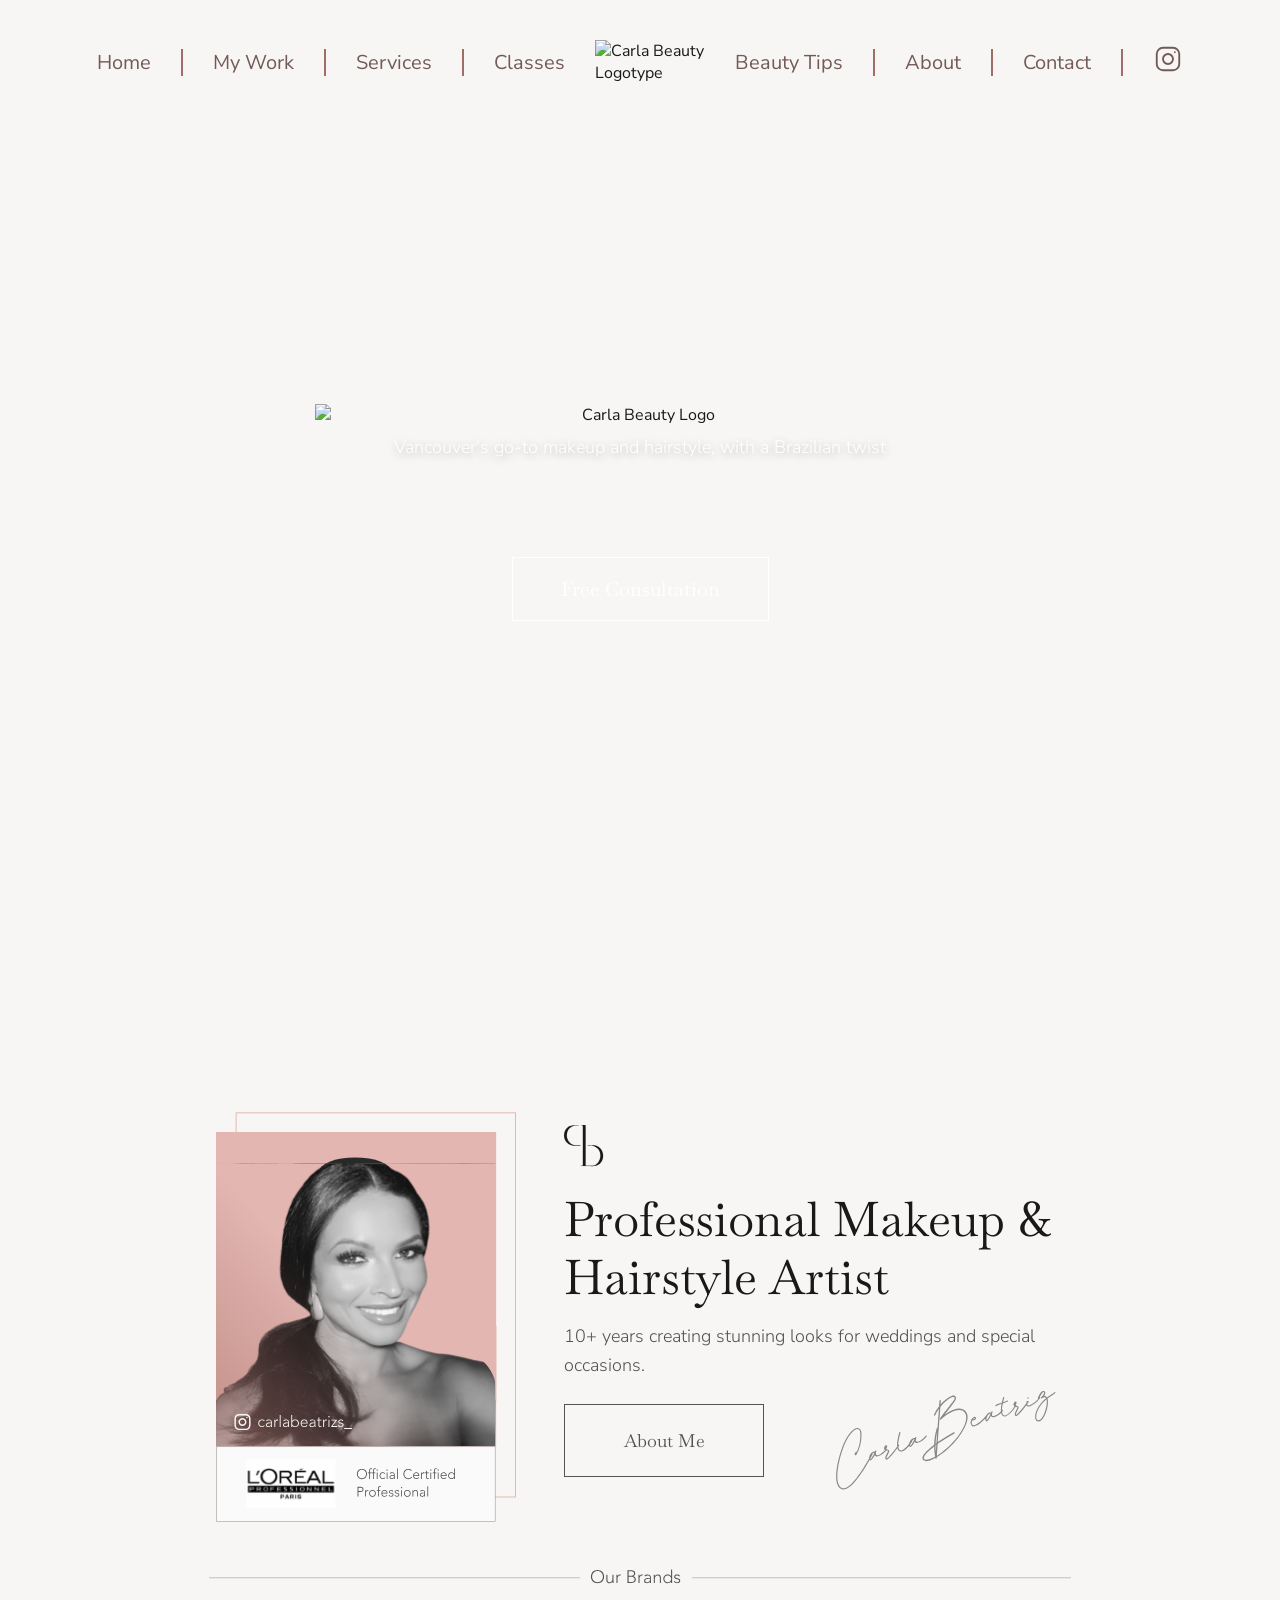
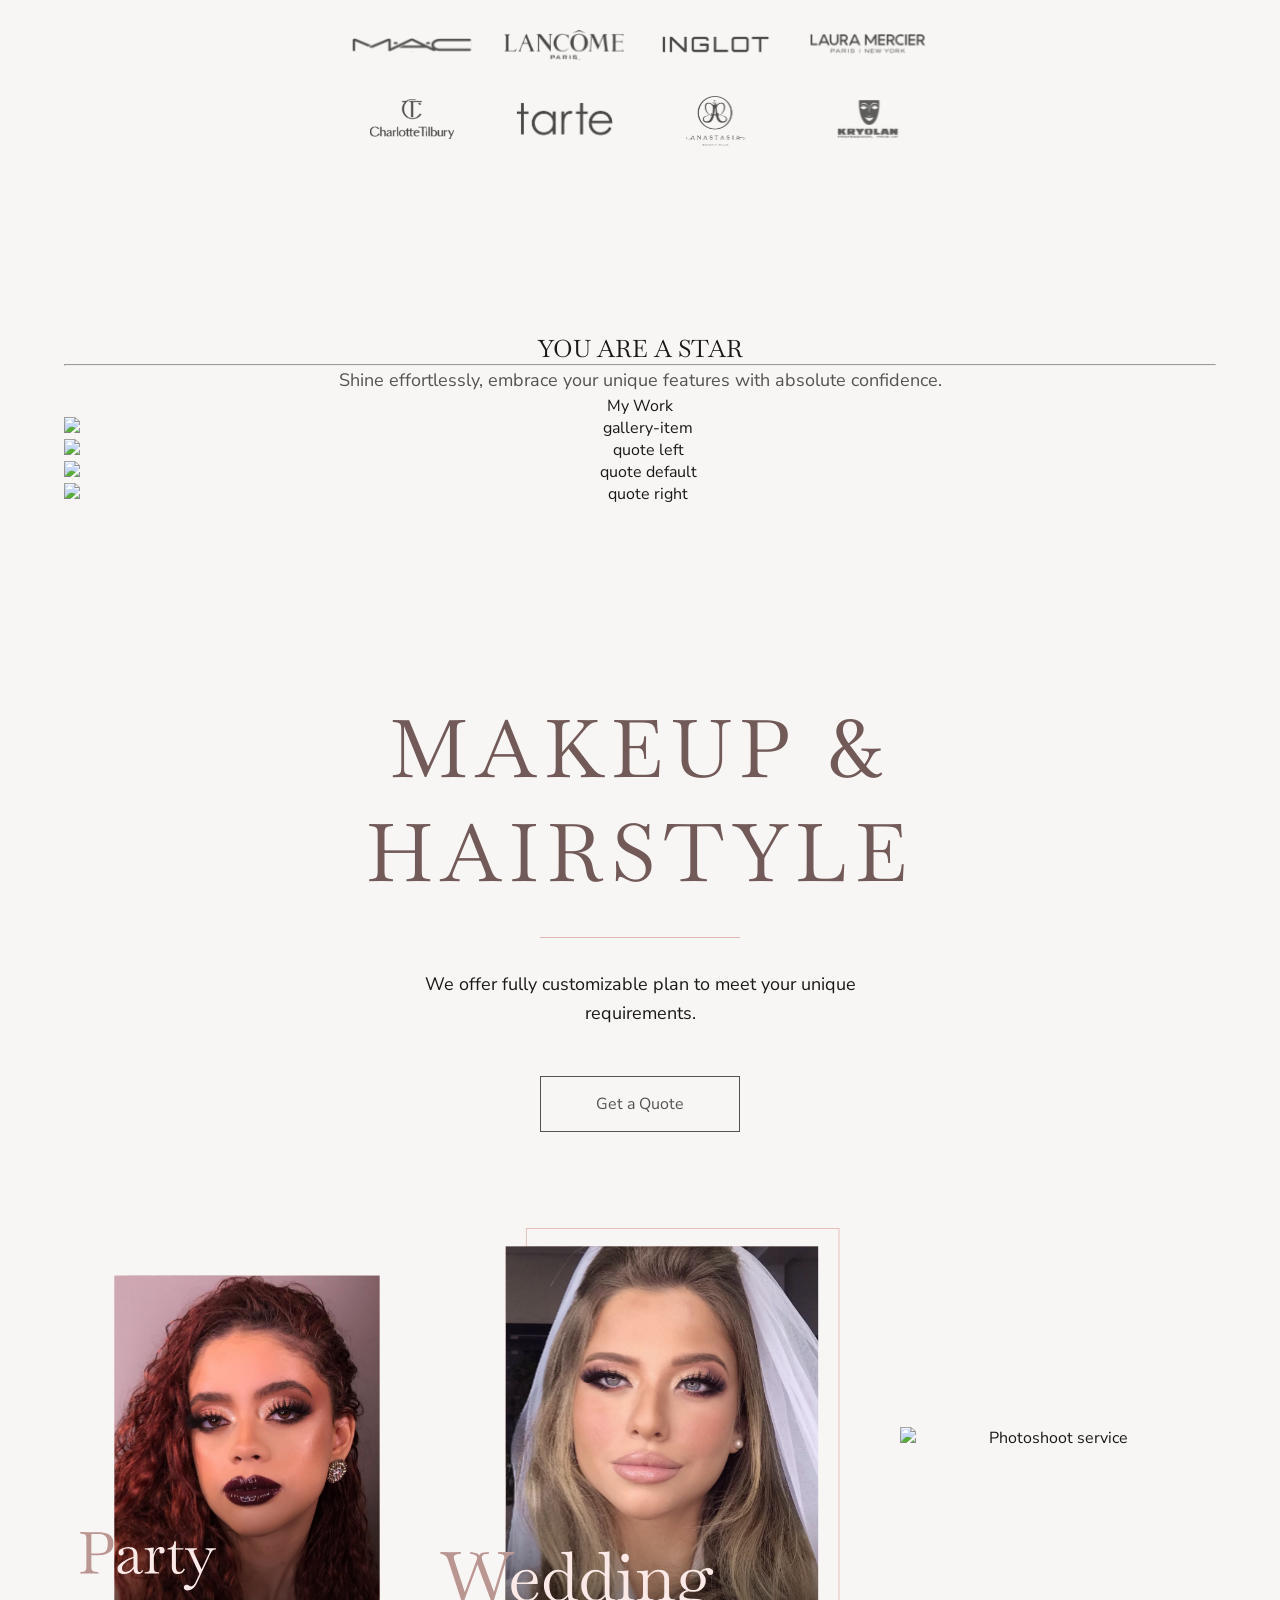
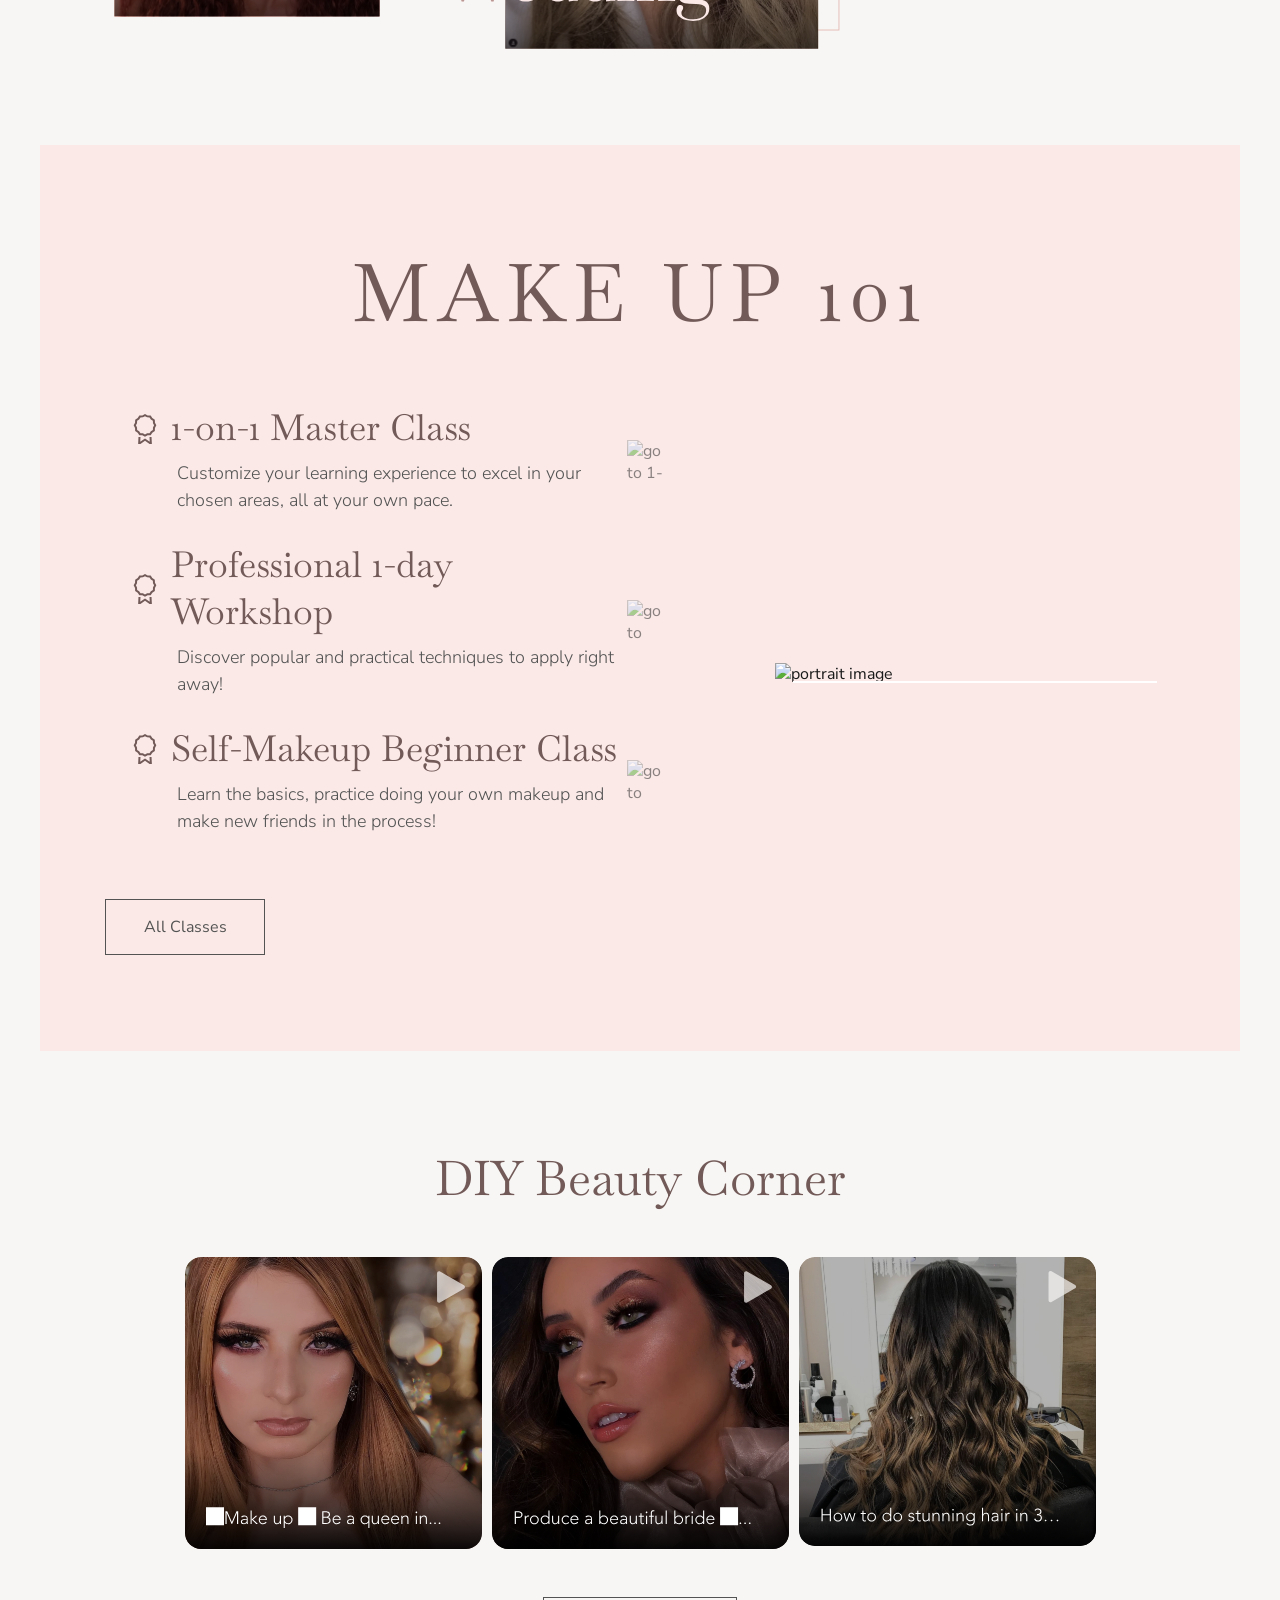
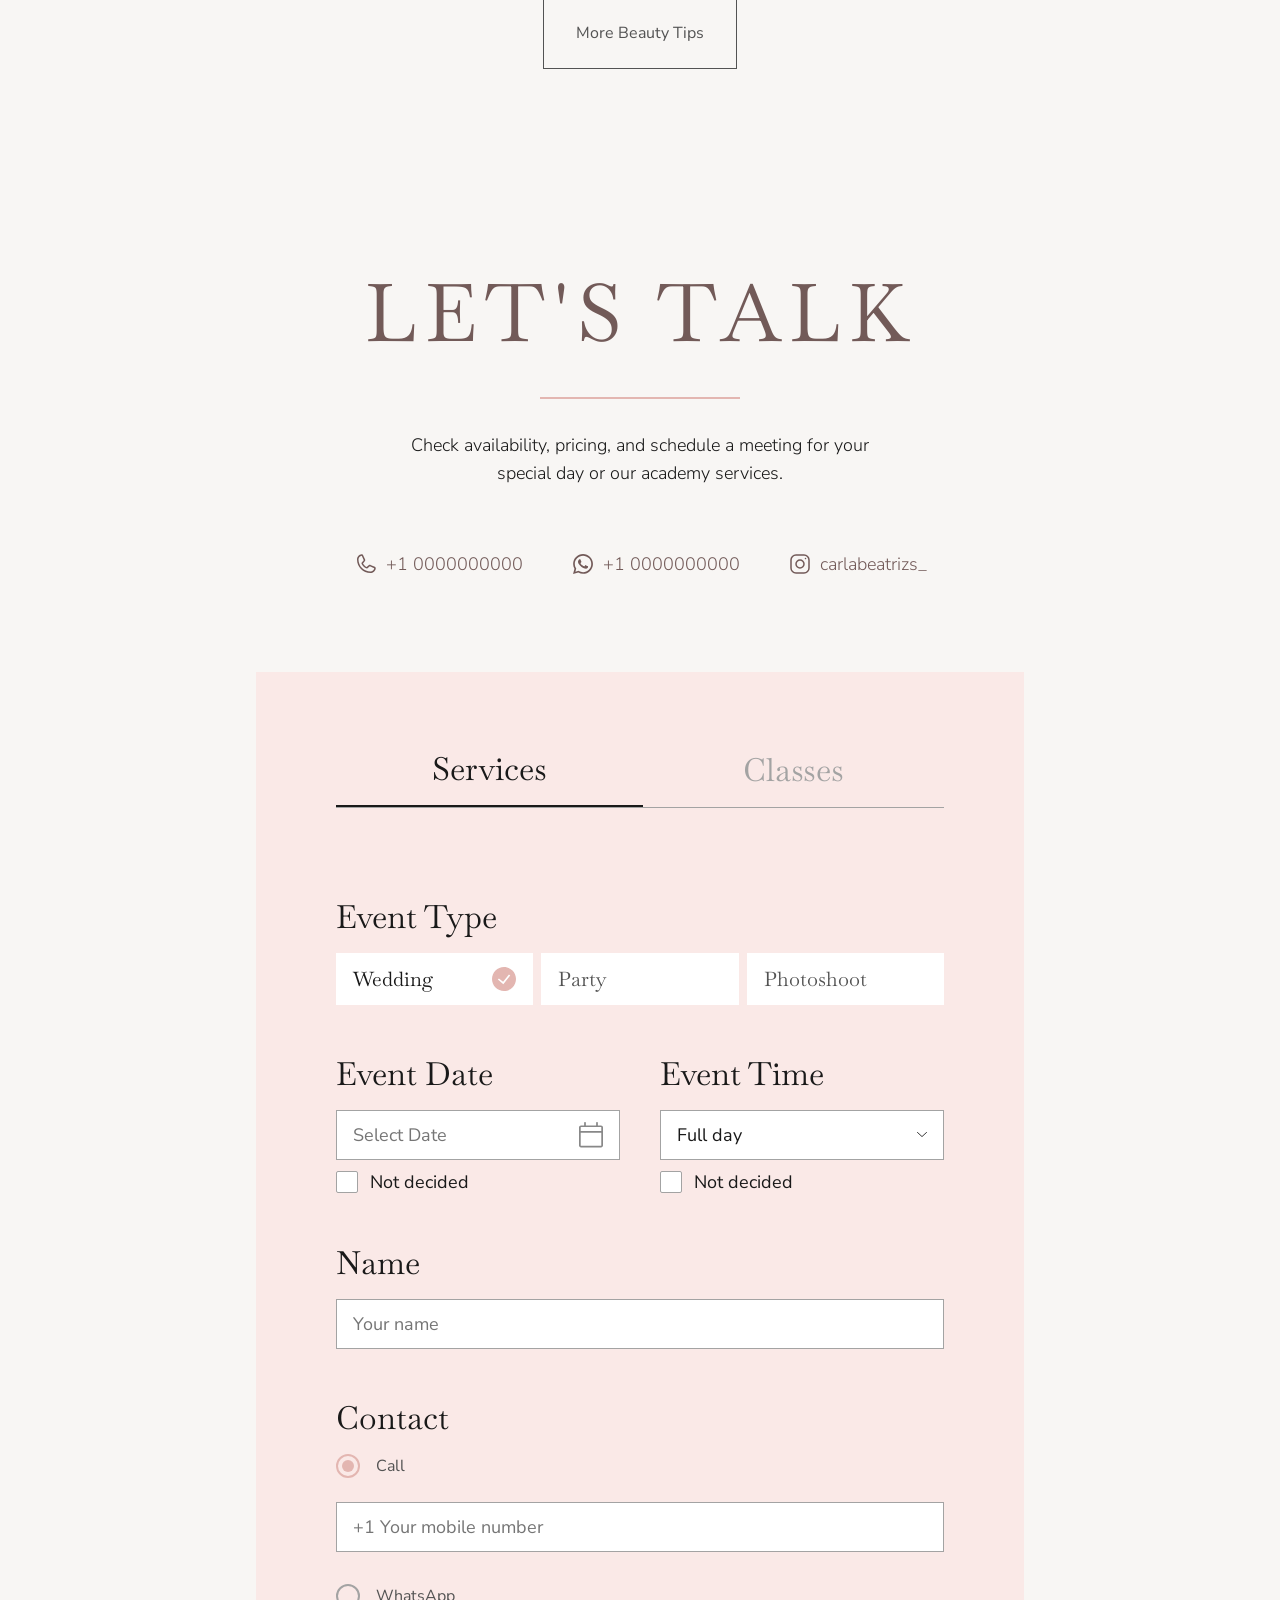
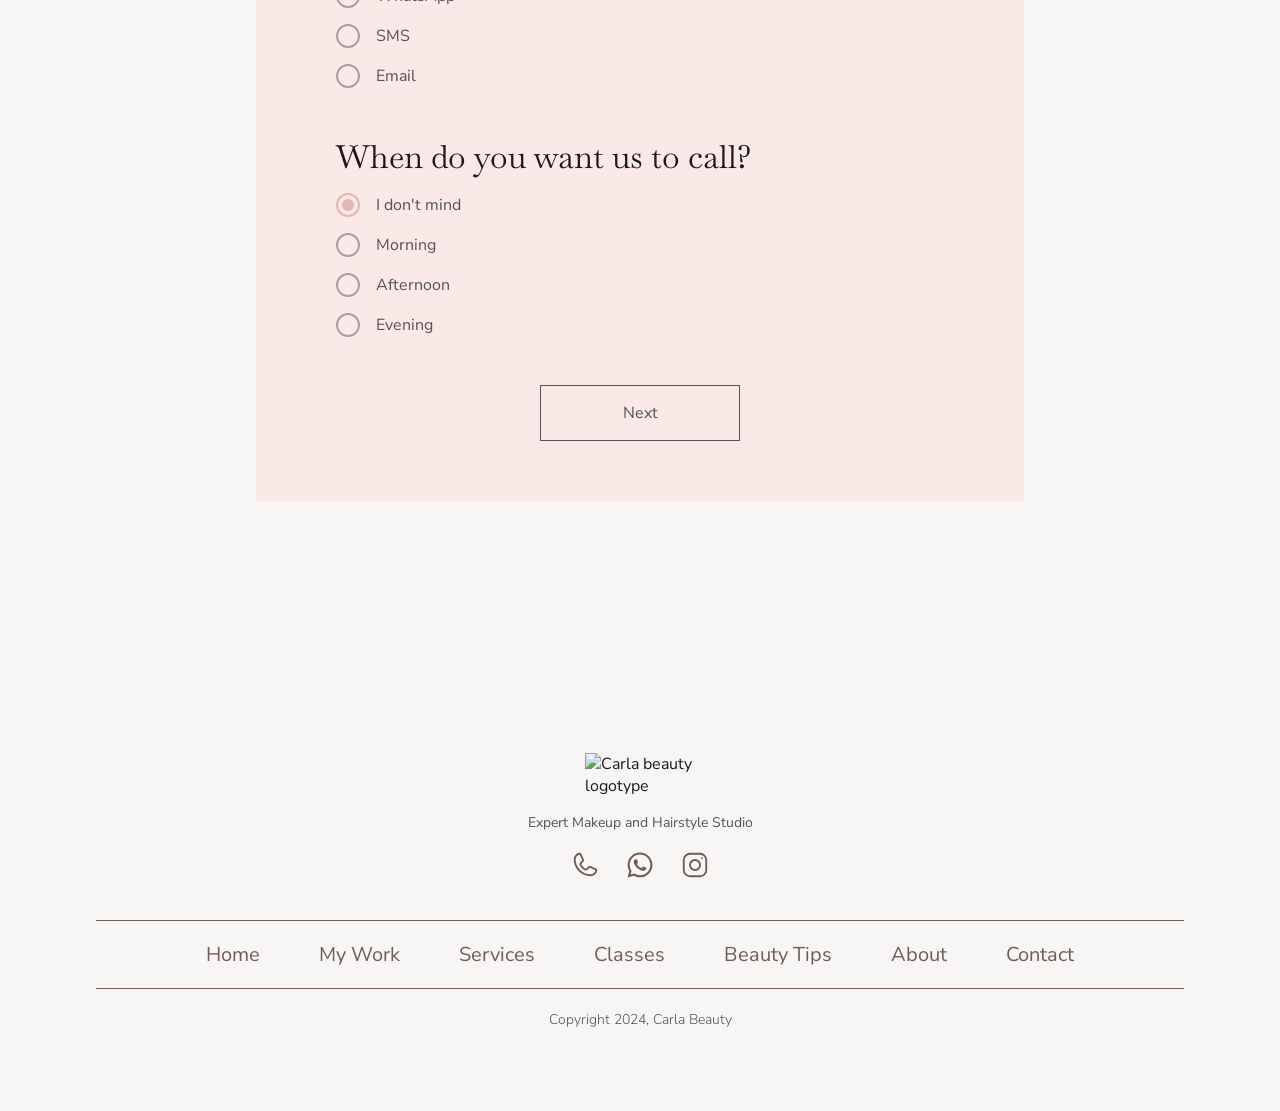
==== commit 712ec4d4: "bug" ====
--- a/src/index.html
+++ b/src/index.html
@@ -1,186 +1,199 @@
 <!doctype html>
 <html lang="en">
-  <head>
-    <meta charset="UTF-8" />
-    <meta name="viewport" content="width=device-width, initial-scale=1.0" />
-    <title>Document</title>
-    <link rel="stylesheet" href="./css/contact.css" />
-    <link rel="stylesheet" href="./css/styles.css" />
-    <link rel="stylesheet" href="./css/components/navbar.css" />
-    <link rel="stylesheet" href="./css/components/footer.css" />
-
-    <script src="https://ajax.googleapis.com/ajax/libs/jquery/3.7.1/jquery.min.js"></script>
-  </head>
-  <body>
-    <!-- TODO Navbar copy -->
-    <nav id="navbar">
-      <ul>
-        <li><a href="">Home</a></li>
-        <li>
-          <a href="./pages/portfolio.html"><span class="long">My </span>Work</a>
-        </li>
-        <li><a href="./pages/services.html">Services</a></li>
-        <li><a href="./pages/classes.html">Classes</a></li>
-        <li>
-          <img
-            id="navbar-logo"
-            src="./assets/imgs/logotype/logotype.svg"
-            alt="Carla Beauty Logotype"
-          />
-        </li>
-        <li>
-          <a href="./pages/beauty-tips.html"
-            ><span class="long">Beauty </span>Tips</a
-          >
-        </li>
-        <li><a href="./pages/about.html">About</a></li>
-        <li><a href="./pages/contact.html">Contact</a></li>
-        <li>
-          <a href="https://instagram.com"
-            ><img
-              src="./assets/icons/contact-icons/instagram.svg"
-              alt="instagram logo"
-          /></a>
-        </li>
-      </ul>
-    </nav>
-    <header>
-      <img src="./assets/imgs/home/header image.webp" alt="header image" />
-      <img
-        src="./assets/icons/home/Carla Beauty.svg"
-        alt="Carla Beauty Logo"
-        class="header-logo"
-      />
-      <p>Vancouver's go-to makeup and hairstyle, with a Brazilian twist</p>
-      <a href="#contact" id="consultation-btn">Free Consultation</a>
-    </header>
-
-    <main>
-      <section id="about">
-        <div class="about-container">
-          <div class="about-image-wrapper">
-            <img
-              src="./assets/imgs/home/home-about.svg"
-              alt="Carla Beatriz Portrait"
-              class="about-portrait"
-            />
-          </div>
-
-          <div class="about-text-wrapper">
-            <img
-              src="./assets/imgs/logotype/logotype-small.svg"
-              alt="CB Icon"
-              class="cb-icon-small"
-            />
-
-            <h2>Professional Makeup &<br />Hairstyle Artist</h2>
-            <p>
-              10+ years creating stunning looks for weddings and special
-              occasions.
-            </p>
-
-            <div class="action-row">
-              <a href="./pages/about.html" class="about-me-btn">About Me</a>
-              <img
-                src="./assets/imgs/home/Signature.svg"
-                alt="Carla Beatriz Signature"
-                class="signature-img"
-              />
-            </div>
-          </div>
-        </div>
-
-        <div class="brands-container">
-          <div class="brands-divider">
-            <img
-              src="./assets/imgs/home/ourBrands-line.svg"
-              alt="our-brand-line"
-            />
-          </div>
-
-          <div class="brands">
-            <img src="./assets/imgs/about/MAC_Cosmetics_logo 1.svg" alt="MAC" />
-            <img
-              src="./assets/imgs/about/2560px-Lancôme_logo 1.svg"
-              alt="Lancome"
-            />
-            <img src="./assets/imgs/about/inglot 1.svg" alt="Inglot" />
-            <img
-              src="./assets/imgs/about/Laura Mercier_logo 1.svg"
-              alt="Laura Mercier"
-            />
-            <img
-              src="./assets/imgs/about/image 109.svg"
-              alt="Charlotte Tilbury"
-            />
-            <img src="./assets/imgs/about/tarte 1.svg" alt="Tarte" />
-            <img src="./assets/imgs/about/image 108.svg" alt="Anastasia" />
-            <img src="./assets/imgs/about/kryolan 1.svg" alt="Kryolan" />
-          </div>
-        </div>
-      </section>
-      <section id="portfolio">
-        <h2>YOU ARE A STAR</h2>
-        <hr />
-        <p>
-          Shine effortlessly, embrace your unique features with absolute
-          confidence.
-        </p>
-        <a href="./pages/portfolio.html">My Work</a>
-        <div id="img-gallery">
-          <img src="" alt="" class="gallery-item" /><img
-            src=""
-            alt=""
-            class="gallery-item"
-          /><img src="" alt="" class="gallery-item" /><img
-            src=""
-            alt=""
-            class="gallery-item"
-          />
-        </div>
-        <!-- Quote img -->
-        <img src="" alt="quote image" />
-        <div class="reviews-quotes">
-          <img src="" alt="" />
-          <blockquote id="review-quote"></blockquote>
-          <div id="review-controls">
-            <button id="prev-review">
-              <img src="" alt="previous review" />
-            </button>
-            <img src="" alt="reviewer name" />
-            <button id="next-review"><img src="" alt="next review" /></button>
-          </div>
-        </div>
-      </section>
-      <!-- ! Services ! -->
-      <section id="services">
-        <h2>
-          MAKEUP &<br />
-          HAIRSTYLE
-        </h2>
-        <hr />
-        <p>
-          We offer fully customizable plan to meet your unique requirements.
-        </p>
-        <a href="./pages/contact.html" class="service-quote-btn">Get a Quote</a>
-
-        <div id="service-options">
-          <div class="service">
-            <a href="">
-              <img
-                src="./assets/imgs/services category-party.svg"
-                alt="Party service"
-              />
-              <div class="offset-border"></div>
-            </a>
-          </div>
-          <div class="service-wedding">
-            <a href="">
-              <img
-                src="./assets/imgs/services category-wedding.svg"
-                alt="wedding service"
-              />
-              <!-- <img
+	<head>
+		<meta charset="UTF-8" />
+		<meta name="viewport" content="width=device-width, initial-scale=1.0" />
+		<title>Document</title>
+		<link rel="stylesheet" href="./css/contact.css" />
+		<link rel="stylesheet" href="./css/styles.css" />
+		<link rel="stylesheet" href="./css/components/navbar.css" />
+		<link rel="stylesheet" href="./css/components/footer.css" />
+
+		<script src="https://ajax.googleapis.com/ajax/libs/jquery/3.7.1/jquery.min.js"></script>
+	</head>
+	<body>
+		<!-- TODO Navbar copy -->
+		<nav id="navbar">
+			<ul>
+				<li><a href="">Home</a></li>
+				<li>
+					<a href="./pages/portfolio.html"><span class="long">My </span>Work</a>
+				</li>
+				<li><a href="./pages/services.html">Services</a></li>
+				<li><a href="./pages/classes.html">Classes</a></li>
+				<li>
+					<img
+						id="navbar-logo"
+						src="/assets/imgs/logotype/logotype.svg"
+						alt="Carla Beauty Logotype"
+					/>
+				</li>
+				<li>
+					<a href="./pages/beauty-tips.html"
+						><span class="long">Beauty </span>Tips</a
+					>
+				</li>
+				<li><a href="./pages/about.html">About</a></li>
+				<li><a href="./pages/contact.html">Contact</a></li>
+				<li>
+					<a href="https://instagram.com"
+						><img
+							src="./assets/icons/contact-icons/instagram.svg"
+							alt="instagram logo"
+					/></a>
+				</li>
+			</ul>
+		</nav>
+		<header>
+			<img src="./assets/imgs/home/header image.webp" alt="header image" />
+			<img
+				src="./assets/icons/home/Carla Beauty.svg"
+				alt="Carla Beauty Logo"
+				class="header-logo"
+			/>
+			<p>Vancouver's go-to makeup and hairstyle, with a Brazilian twist</p>
+			<a href="#contact" id="consultation-btn">Free Consultation</a>
+		</header>
+
+		<main>
+			<section id="about">
+				<div class="about-container">
+					<div class="about-image-wrapper">
+						<img
+							src="./assets/imgs/home/home-about.svg"
+							alt="Carla Beatriz Portrait"
+							class="about-portrait"
+						/>
+					</div>
+
+					<div class="about-text-wrapper">
+						<img
+							src="./assets/imgs/logotype/logotype-small.svg"
+							alt="CB Icon"
+							class="cb-icon-small"
+						/>
+
+						<h2>Professional Makeup &<br />Hairstyle Artist</h2>
+						<p>
+							10+ years creating stunning looks for weddings and special
+							occasions.
+						</p>
+
+						<div class="action-row">
+							<a href="./pages/about.html" class="about-me-btn">About Me</a>
+							<img
+								src="./assets/imgs/home/Signature.svg"
+								alt="Carla Beatriz Signature"
+								class="signature-img"
+							/>
+						</div>
+					</div>
+				</div>
+
+				<div class="brands-container">
+					<div class="brands-divider">
+						<img
+							src="./assets/imgs/home/ourBrands-line.svg"
+							alt="our-brand-line"
+						/>
+					</div>
+
+					<div class="brands">
+						<img src="./assets/imgs/about/MAC_Cosmetics_logo 1.svg" alt="MAC" />
+						<img
+							src="./assets/imgs/about/2560px-Lancôme_logo 1.svg"
+							alt="Lancome"
+						/>
+						<img src="./assets/imgs/about/inglot 1.svg" alt="Inglot" />
+						<img
+							src="./assets/imgs/about/Laura Mercier_logo 1.svg"
+							alt="Laura Mercier"
+						/>
+						<img
+							src="./assets/imgs/about/image 109.svg"
+							alt="Charlotte Tilbury"
+						/>
+						<img src="./assets/imgs/about/tarte 1.svg" alt="Tarte" />
+						<img src="./assets/imgs/about/image 108.svg" alt="Anastasia" />
+						<img src="./assets/imgs/about/kryolan 1.svg" alt="Kryolan" />
+					</div>
+				</div>
+			</section>
+			<section id="portfolio">
+				<h2>YOU ARE A STAR</h2>
+				<hr />
+				<p>
+					Shine effortlessly, embrace your unique features with absolute
+					confidence.
+				</p>
+				<a href="./pages/portfolio.html">My Work</a>
+				<div id="img-gallery">
+					<img
+						src="./assets/imgs/home/quote-imgs.svg"
+						alt="gallery-item"
+						class="gallery-item"
+					/>
+				</div>
+				<div class="quotes">
+					<img
+						src="./assets/imgs/home/quote-left.svg"
+						alt="quote left"
+						class="quote-left"
+					/>
+					<img
+						src="./assets/imgs/home/quote-default.svg"
+						alt="quote default"
+						class="quote-default"
+					/>
+					<img
+						src="./assets/imgs/home/quote-right.svg"
+						alt="quote right"
+						class="quote-right"
+					/>
+				</div>
+				<!-- Quote img -->
+				<!-- <img src="" alt="quote image" />
+				<div class="reviews-quotes">
+					<img src="" alt="" />
+					<blockquote id="review-quote"></blockquote>
+					<div id="review-controls">
+						<button id="prev-review">
+							<img src="" alt="previous review" />
+						</button>
+						<img src="" alt="reviewer name" />
+						<button id="next-review"><img src="" alt="next review" /></button>
+					</div>
+				</div> -->
+			</section>
+			<!-- ! Services ! -->
+			<section id="services">
+				<h2>
+					MAKEUP &<br />
+					HAIRSTYLE
+				</h2>
+				<hr />
+				<p>
+					We offer fully customizable plan to meet your unique requirements.
+				</p>
+				<a href="./pages/contact.html" class="service-quote-btn">Get a Quote</a>
+
+				<div id="service-options">
+					<div class="service">
+						<a href="">
+							<img
+								src="./assets/imgs/services category-party.svg"
+								alt="Party service"
+							/>
+							<div class="offset-border"></div>
+						</a>
+					</div>
+					<div class="service-wedding">
+						<a href="">
+							<img
+								src="./assets/imgs/services category-wedding.svg"
+								alt="wedding service"
+							/>
+							<!-- <img
 								class="wedding-img"
 								src="./assets/imgs/Wedding-img.svg"
 								alt="Wedding service"
@@ -190,750 +203,750 @@
 								src="./assets/imgs/Wedding-text.svg"
 								alt="Wedding text"
 							/> -->
-            </a>
-          </div>
-          <div class="service">
-            <a href="">
-              <img
-                src="./assets/imgs/services category-photo.svg"
-                alt="Photoshoot service"
-              />
-              <div class="offset-border"></div>
-            </a>
-          </div>
-        </div>
-      </section>
-
-      <!-- ! CLASSES ! -->
-      <section id="classes">
-        <h2>MAKE UP 101</h2>
-        <div id="classes-container">
-          <div class="classes-text-wrapper">
-            <div id="all-classes">
-              <!-- ? 1-on-1 Master Class -->
-              <div class="individual-class">
-                <div class="class-info">
-                  <div class="class-title">
-                    <img
-                      class="award-icon"
-                      src="./assets/icons/cil_badge.svg"
-                      alt="award icon"
-                    />
-                    <h4>1-on-1 Master Class</h4>
-                  </div>
-                  <p>
-                    Customize your learning experience to excel in your chosen
-                    areas, all at your own pace.
-                  </p>
-                </div>
-                <a href=""
-                  ><img
-                    class="arrow-icon"
-                    src="./assets/icons/arrow.svg"
-                    alt="go to 1-on-1 Master Class"
-                /></a>
-              </div>
-              <!-- ? Professional 1-day Workshop -->
-              <div class="individual-class">
-                <div class="class-info">
-                  <div class="class-title">
-                    <img
-                      class="award-icon"
-                      src="./assets/icons/cil_badge.svg"
-                      alt="award icon"
-                    />
-                    <h4>Professional 1-day Workshop</h4>
-                  </div>
-                  <p>
-                    Discover popular and practical techniques to apply right
-                    away!
-                  </p>
-                </div>
-                <a href=""
-                  ><img
-                    class="arrow-icon"
-                    src="./assets/icons/arrow.svg"
-                    alt="go to Professional 1-day Workshop"
-                /></a>
-              </div>
-              <!-- ? Self-Makeup Beginner Class -->
-              <div class="individual-class">
-                <div class="class-info">
-                  <div class="class-title">
-                    <img
-                      class="award-icon"
-                      src="./assets/icons/cil_badge.svg"
-                      alt="award icon"
-                    />
-                    <h4>Self-Makeup Beginner Class</h4>
-                  </div>
-                  <p>
-                    Learn the basics, practice doing your own makeup and make
-                    new friends in the process!
-                  </p>
-                </div>
-                <a href=""
-                  ><img
-                    class="arrow-icon"
-                    src="./assets/icons/arrow.svg"
-                    alt="go to Self-Makeup Beginner Class"
-                /></a>
-              </div>
-            </div>
-            <a href="./pages/classes.html" class="all-classes-btn"
-              >All Classes</a
-            >
-          </div>
-          <div class="classes-portrait">
-            <div class="portrait-border"></div>
-            <img src="./assets/imgs/portrait.svg" alt="portrait image" />
-          </div>
-        </div>
-      </section>
-
-      <!-- ! BEAUTY TIPS ! -->
-      <section id="beauty-tips">
-        <h3>DIY Beauty Corner</h3>
-        <div id="video-collection">
-          <div class="video-item">
-            <img src="./assets/imgs/videos1.svg" alt="video1" />
-          </div>
-          <div class="video-item">
-            <img src="./assets/imgs/videos2.svg" alt="video2" />
-          </div>
-          <div class="video-item">
-            <img src="./assets/imgs/videos3.svg" alt="video3" />
-          </div>
-        </div>
-        <a class="beauty-tips-btn" href="./pages/beauty-tips.html"
-          >More Beauty Tips</a
-        >
-      </section>
-
-      <section id="contact">
-        <!-- TODO Add contact form -->
-        <section class="contact-header">
-          <h1 class="main-title">LET'S TALK</h1>
-          <div class="line"></div>
-          <p class="subtitle">
-            Check availability, pricing, and schedule a meeting for your <br />
-            special day or our academy services.
-          </p>
-
-          <div class="social-links">
-            <a href="tel:+10000000000">
-              <img src="./assets/icons/contact-icons/phone.svg" alt="phone" />
-              +1 0000000000
-            </a>
-            <a href="#">
-              <img
-                src="./assets/icons/contact-icons/whatsApp.svg"
-                alt="whatsApp"
-              />
-              +1 0000000000
-            </a>
-            <a href="#">
-              <img src="./assets/icons/contact-icons/ig.svg" alt="ig" />
-              carlabeatrizs_
-            </a>
-          </div>
-        </section>
-
-        <section class="form-container">
-          <div class="tab-nav">
-            <button class="tab-btn active">Services</button>
-            <button class="tab-btn">Classes</button>
-          </div>
-
-          <!-- -- Event Type -- -->
-          <form id="detailedContactForm" class="beauty-form">
-            <!-- ============================================= 
+						</a>
+					</div>
+					<div class="service">
+						<a href="">
+							<img
+								src="./assets/imgs/services category-photo.svg"
+								alt="Photoshoot service"
+							/>
+							<div class="offset-border"></div>
+						</a>
+					</div>
+				</div>
+			</section>
+
+			<!-- ! CLASSES ! -->
+			<section id="classes">
+				<h2>MAKE UP 101</h2>
+				<div id="classes-container">
+					<div class="classes-text-wrapper">
+						<div id="all-classes">
+							<!-- ? 1-on-1 Master Class -->
+							<div class="individual-class">
+								<div class="class-info">
+									<div class="class-title">
+										<img
+											class="award-icon"
+											src="./assets/icons/cil_badge.svg"
+											alt="award icon"
+										/>
+										<h4>1-on-1 Master Class</h4>
+									</div>
+									<p>
+										Customize your learning experience to excel in your chosen
+										areas, all at your own pace.
+									</p>
+								</div>
+								<a href="./pages/one-master.html"
+									><img
+										class="arrow-icon"
+										src="./assets/icons/arrow.svg"
+										alt="go to 1-on-1 Master Class"
+								/></a>
+							</div>
+							<!-- ? Professional 1-day Workshop -->
+							<div class="individual-class">
+								<div class="class-info">
+									<div class="class-title">
+										<img
+											class="award-icon"
+											src="./assets/icons/cil_badge.svg"
+											alt="award icon"
+										/>
+										<h4>Professional 1-day Workshop</h4>
+									</div>
+									<p>
+										Discover popular and practical techniques to apply right
+										away!
+									</p>
+								</div>
+								<a href="./pages/professional.html"
+									><img
+										class="arrow-icon"
+										src="./assets/icons/arrow.svg"
+										alt="go to Professional 1-day Workshop"
+								/></a>
+							</div>
+							<!-- ? Self-Makeup Beginner Class -->
+							<div class="individual-class">
+								<div class="class-info">
+									<div class="class-title">
+										<img
+											class="award-icon"
+											src="./assets/icons/cil_badge.svg"
+											alt="award icon"
+										/>
+										<h4>Self-Makeup Beginner Class</h4>
+									</div>
+									<p>
+										Learn the basics, practice doing your own makeup and make
+										new friends in the process!
+									</p>
+								</div>
+								<a href="./pages/self-makeup.html"
+									><img
+										class="arrow-icon"
+										src="./assets/icons/arrow.svg"
+										alt="go to Self-Makeup Beginner Class"
+								/></a>
+							</div>
+						</div>
+						<a href="./pages/classes.html" class="all-classes-btn"
+							>All Classes</a
+						>
+					</div>
+					<div class="classes-portrait">
+						<div class="portrait-border"></div>
+						<img src="./assets/imgs/portrait.svg" alt="portrait image" />
+					</div>
+				</div>
+			</section>
+
+			<!-- ! BEAUTY TIPS ! -->
+			<section id="beauty-tips">
+				<h3>DIY Beauty Corner</h3>
+				<div id="video-collection">
+					<div class="video-item">
+						<img src="./assets/imgs/videos1.svg" alt="video1" />
+					</div>
+					<div class="video-item">
+						<img src="./assets/imgs/videos2.svg" alt="video2" />
+					</div>
+					<div class="video-item">
+						<img src="./assets/imgs/videos3.svg" alt="video3" />
+					</div>
+				</div>
+				<a class="beauty-tips-btn" href="./pages/beauty-tips.html"
+					>More Beauty Tips</a
+				>
+			</section>
+
+			<section id="contact">
+				<!-- TODO Add contact form -->
+				<section class="contact-header">
+					<h1 class="main-title">LET'S TALK</h1>
+					<div class="line"></div>
+					<p class="subtitle">
+						Check availability, pricing, and schedule a meeting for your <br />
+						special day or our academy services.
+					</p>
+
+					<div class="social-links">
+						<a href="tel:+10000000000">
+							<img src="./assets/icons/contact-icons/phone.svg" alt="phone" />
+							+1 0000000000
+						</a>
+						<a href="#">
+							<img
+								src="./assets/icons/contact-icons/whatsApp.svg"
+								alt="whatsApp"
+							/>
+							+1 0000000000
+						</a>
+						<a href="#">
+							<img src="./assets/icons/contact-icons/instagram.svg" alt="ig" />
+							carlabeatrizs_
+						</a>
+					</div>
+				</section>
+
+				<section class="form-container">
+					<div class="tab-nav">
+						<button class="tab-btn active">Services</button>
+						<button class="tab-btn">Classes</button>
+					</div>
+
+					<!-- -- Event Type -- -->
+					<form id="detailedContactForm" class="beauty-form">
+						<!-- ============================================= 
                               Services 
 					     ============================================= -->
-            <div id="services-tab-content">
-              <div class="form-section" id="step-1-selection">
-                <legend>Event Type</legend>
-                <div class="selection-group">
-                  <label class="select-box">
-                    <input
-                      type="radio"
-                      name="event_type"
-                      value="wedding"
-                      checked
-                    />
-                    <span
-                      >Wedding <img src="./assets/icons/check.svg" alt="check"
-                    /></span>
-                  </label>
-                  <label class="select-box">
-                    <input type="radio" name="event_type" value="party" />
-                    <span
-                      >Party <img src="./assets/icons/check.svg" alt="check"
-                    /></span>
-                  </label>
-                  <label class="select-box">
-                    <input type="radio" name="event_type" value="photoshoot" />
-                    <span
-                      >Photoshoot
-                      <img src="./assets/icons/check.svg" alt="check"
-                    /></span>
-                  </label>
-                </div>
-              </div>
-
-              <!--! Wedding Fields -->
-              <!-- Step 1 Wedding -->
-              <div id="step-1-wedding" class="dynamic-section">
-                <!-- Event Date & Time -->
-                <div class="form-row">
-                  <fieldset class="form-section">
-                    <legend>Event Date</legend>
-                    <input
-                      type="text"
-                      class="input-field date-input"
-                      placeholder="Select Date"
-                      onfocus="this.type = 'date'"
-                      onblur="
-                        if (this.value == '') {
-                          this.type = 'text';
-                        }
-                      "
-                      required
-                    />
-                    <label class="checkbox-label"
-                      ><input type="checkbox" /> Not decided</label
-                    >
-                  </fieldset>
-                  <fieldset class="form-section">
-                    <legend>Event Time</legend>
-                    <select class="input-field time-select">
-                      <option value="">Full day</option>
-                      <option value="morning">Morning</option>
-                      <option value="afternoon">Afternoon</option>
-                    </select>
-                    <label class="checkbox-label"
-                      ><input type="checkbox" /> Not decided</label
-                    >
-                  </fieldset>
-                </div>
-
-                <!-- Name -->
-                <fieldset class="form-section">
-                  <legend>Name</legend>
-                  <input
-                    type="text"
-                    placeholder="Your name"
-                    class="input-field name-input"
-                  />
-                </fieldset>
-
-                <!-- Contact Type -->
-                <fieldset class="form-section">
-                  <legend>Contact</legend>
-                  <div class="contact-options">
-                    <label class="radio-label">
-                      <input
-                        type="radio"
-                        name="contact_method"
-                        value="call"
-                        checked
-                      />
-                      <span class="radio-dot"></span>
-                      <span>Call</span>
-                    </label>
-                    <input
-                      type="tel"
-                      placeholder="+1 Your mobile number"
-                      class="input-field tel-input"
-                    />
-                    <label class="radio-label">
-                      <input
-                        type="radio"
-                        name="contact_method"
-                        value="whatsapp"
-                      />
-                      <span class="radio-dot"></span>
-                      <span>WhatsApp</span>
-                    </label>
-                    <label class="radio-label">
-                      <input type="radio" name="contact_method" value="sms" />
-                      <span class="radio-dot"></span>
-                      <span>SMS</span>
-                    </label>
-                    <label class="radio-label">
-                      <input type="radio" name="contact_method" value="email" />
-                      <span class="radio-dot"></span>
-                      <span>Email</span>
-                    </label>
-                  </div>
-                </fieldset>
-
-                <!-- Call Time -->
-                <fieldset class="form-section">
-                  <legend>When do you want us to call?</legend>
-                  <div class="radio-group">
-                    <label class="radio-label">
-                      <input
-                        type="radio"
-                        name="call_time"
-                        value="no_preference"
-                        checked
-                      />
-                      <span class="radio-dot"></span>
-                      <span>I don't mind</span>
-                    </label>
-                    <label class="radio-label">
-                      <input type="radio" name="call_time" value="morning" />
-                      <span class="radio-dot"></span>
-                      <span>Morning</span>
-                    </label>
-                    <label class="radio-label">
-                      <input type="radio" name="call_time" value="afternoon" />
-                      <span class="radio-dot"></span>
-                      <span>Afternoon</span>
-                    </label>
-                    <label class="radio-label">
-                      <input type="radio" name="call_time" value="evening" />
-                      <span class="radio-dot"></span>
-                      <span>Evening</span>
-                    </label>
-                  </div>
-                </fieldset>
-                <!-- <button type="button" class="btn-next" id="btn-to-step-2">
+						<div id="services-tab-content">
+							<div class="form-section" id="step-1-selection">
+								<legend>Event Type</legend>
+								<div class="selection-group">
+									<label class="select-box">
+										<input
+											type="radio"
+											name="event_type"
+											value="wedding"
+											checked
+										/>
+										<span
+											>Wedding <img src="./assets/icons/check.svg" alt="check"
+										/></span>
+									</label>
+									<label class="select-box">
+										<input type="radio" name="event_type" value="party" />
+										<span
+											>Party <img src="./assets/icons/check.svg" alt="check"
+										/></span>
+									</label>
+									<label class="select-box">
+										<input type="radio" name="event_type" value="photoshoot" />
+										<span
+											>Photoshoot
+											<img src="./assets/icons/check.svg" alt="check"
+										/></span>
+									</label>
+								</div>
+							</div>
+
+							<!--! Wedding Fields -->
+							<!-- Step 1 Wedding -->
+							<div id="step-1-wedding" class="dynamic-section">
+								<!-- Event Date & Time -->
+								<div class="form-row">
+									<fieldset class="form-section">
+										<legend>Event Date</legend>
+										<input
+											type="text"
+											class="input-field date-input"
+											placeholder="Select Date"
+											onfocus="this.type = 'date'"
+											onblur="
+												if (this.value == '') {
+													this.type = 'text';
+												}
+											"
+											required
+										/>
+										<label class="checkbox-label"
+											><input type="checkbox" /> Not decided</label
+										>
+									</fieldset>
+									<fieldset class="form-section">
+										<legend>Event Time</legend>
+										<select class="input-field time-select">
+											<option value="">Full day</option>
+											<option value="morning">Morning</option>
+											<option value="afternoon">Afternoon</option>
+										</select>
+										<label class="checkbox-label"
+											><input type="checkbox" /> Not decided</label
+										>
+									</fieldset>
+								</div>
+
+								<!-- Name -->
+								<fieldset class="form-section">
+									<legend>Name</legend>
+									<input
+										type="text"
+										placeholder="Your name"
+										class="input-field name-input"
+									/>
+								</fieldset>
+
+								<!-- Contact Type -->
+								<fieldset class="form-section">
+									<legend>Contact</legend>
+									<div class="contact-options">
+										<label class="radio-label">
+											<input
+												type="radio"
+												name="contact_method"
+												value="call"
+												checked
+											/>
+											<span class="radio-dot"></span>
+											<span>Call</span>
+										</label>
+										<input
+											type="tel"
+											placeholder="+1 Your mobile number"
+											class="input-field tel-input"
+										/>
+										<label class="radio-label">
+											<input
+												type="radio"
+												name="contact_method"
+												value="whatsapp"
+											/>
+											<span class="radio-dot"></span>
+											<span>WhatsApp</span>
+										</label>
+										<label class="radio-label">
+											<input type="radio" name="contact_method" value="sms" />
+											<span class="radio-dot"></span>
+											<span>SMS</span>
+										</label>
+										<label class="radio-label">
+											<input type="radio" name="contact_method" value="email" />
+											<span class="radio-dot"></span>
+											<span>Email</span>
+										</label>
+									</div>
+								</fieldset>
+
+								<!-- Call Time -->
+								<fieldset class="form-section">
+									<legend>When do you want us to call?</legend>
+									<div class="radio-group">
+										<label class="radio-label">
+											<input
+												type="radio"
+												name="call_time"
+												value="no_preference"
+												checked
+											/>
+											<span class="radio-dot"></span>
+											<span>I don't mind</span>
+										</label>
+										<label class="radio-label">
+											<input type="radio" name="call_time" value="morning" />
+											<span class="radio-dot"></span>
+											<span>Morning</span>
+										</label>
+										<label class="radio-label">
+											<input type="radio" name="call_time" value="afternoon" />
+											<span class="radio-dot"></span>
+											<span>Afternoon</span>
+										</label>
+										<label class="radio-label">
+											<input type="radio" name="call_time" value="evening" />
+											<span class="radio-dot"></span>
+											<span>Evening</span>
+										</label>
+									</div>
+								</fieldset>
+								<!-- <button type="button" class="btn-next" id="btn-to-step-2">
 									Next
 								</button> -->
-                <a href="./pages/contact.html" id="home-wedding-next">Next</a>
-              </div>
-
-              <!--! Party Fields -->
-              <!-- Step1: Party Fields -->
-              <div
-                id="party-step-1"
-                class="dynamic-section"
-                style="display: none"
-              >
-                <div class="form-row">
-                  <fieldset class="form-section">
-                    <legend>Event Date</legend>
-                    <input
-                      type="text"
-                      class="input-field date-input"
-                      placeholder="Select Date"
-                      onfocus="this.type = 'date'"
-                      onblur="
-                        if (this.value == '') {
-                          this.type = 'text';
-                        }
-                      "
-                      required
-                    />
-                    <label class="checkbox-label"
-                      ><input type="checkbox" /> Not decided</label
-                    >
-                  </fieldset>
-                  <fieldset class="form-section">
-                    <legend>Event Time</legend>
-                    <select class="input-field time-select" required>
-                      <option value="" disabled selected hidden>
-                        Full day
-                      </option>
-                      <option value="morning">Morning</option>
-                      <option value="afternoon">Afternoon</option>
-                    </select>
-                    <label class="checkbox-label"
-                      ><input type="checkbox" /> Not decided</label
-                    >
-                  </fieldset>
-                </div>
-                <div class="party-chat-widget">
-                  <div class="chat-options" id="chat-widget-options">
-                    <button type="button" class="option-btn opt-ig">
-                      <img
-                        src="./assets/imgs/message-box/ig.svg"
-                        alt="Instagram"
-                      />
-                    </button>
-                    <button type="button" class="option-btn opt-phone">
-                      <img
-                        src="./assets/imgs/message-box/phone.svg"
-                        alt="Phone"
-                      />
-                    </button>
-                    <button type="button" class="option-btn opt-wa">
-                      <img
-                        src="./assets/imgs/message-box/whatsApp.svg"
-                        alt="WhatsApp"
-                      />
-                    </button>
-                    <button
-                      type="button"
-                      class="option-btn opt-close"
-                      id="chat-widget-close"
-                    >
-                      <img
-                        src="./assets/imgs/message-box/dismiss.svg"
-                        alt="Close"
-                      />
-                    </button>
-                  </div>
-                  <div class="chat-trigger" id="chat-widget-trigger">
-                    <img
-                      src="./assets/imgs/message-box/message.svg"
-                      alt="message-icon"
-                    />
-                  </div>
-                </div>
-
-                <fieldset class="form-section">
-                  <legend>Name</legend>
-                  <input
-                    type="text"
-                    placeholder="Your name"
-                    class="input-field name-input"
-                  />
-                </fieldset>
-
-                <fieldset class="form-section">
-                  <legend>Contact</legend>
-                  <div class="contact-options">
-                    <label class="radio-label">
-                      <input
-                        type="radio"
-                        name="party_contact_method"
-                        value="call"
-                        checked
-                      />
-                      <span class="radio-dot"></span>
-                      <span>Call</span>
-                    </label>
-                    <input
-                      type="tel"
-                      placeholder="+1 Your mobile number"
-                      class="input-field tel-input"
-                    />
-                    <label class="radio-label">
-                      <input
-                        type="radio"
-                        name="party_contact_method"
-                        value="whatsapp"
-                      />
-                      <span class="radio-dot"></span>
-                      <span>WhatsApp</span>
-                    </label>
-                    <label class="radio-label">
-                      <input
-                        type="radio"
-                        name="party_contact_method"
-                        value="sms"
-                      />
-                      <span class="radio-dot"></span>
-                      <span>SMS</span>
-                    </label>
-                    <label class="radio-label">
-                      <input
-                        type="radio"
-                        name="party_contact_method"
-                        value="email"
-                      />
-                      <span class="radio-dot"></span>
-                      <span>Email</span>
-                    </label>
-                  </div>
-                </fieldset>
-
-                <a href="./pages/contact.html" id="home-party-next">Next</a>
-              </div>
-
-              <!--! Photoshoot Fields -->
-              <div
-                id="photoshoot-step-1"
-                class="dynamic-section"
-                style="display: none"
-              >
-                <div class="form-row">
-                  <fieldset class="form-section">
-                    <legend>Event Date</legend>
-                    <input
-                      type="text"
-                      class="input-field date-input"
-                      placeholder="Select Date"
-                      onfocus="this.type = 'date'"
-                      onblur="
-                        if (this.value == '') {
-                          this.type = 'text';
-                        }
-                      "
-                      required
-                    />
-                    <label class="checkbox-label"
-                      ><input type="checkbox" /> Not decided</label
-                    >
-                  </fieldset>
-                  <fieldset class="form-section">
-                    <legend>Event Time</legend>
-                    <select class="input-field time-select" required>
-                      <option value="" disabled selected hidden>
-                        Full day
-                      </option>
-                      <option value="morning">Morning</option>
-                      <option value="afternoon">Afternoon</option>
-                    </select>
-                    <label class="checkbox-label"
-                      ><input type="checkbox" /> Not decided</label
-                    >
-                  </fieldset>
-                </div>
-
-                <fieldset class="form-section">
-                  <legend>Name</legend>
-                  <input
-                    type="text"
-                    placeholder="Your name"
-                    class="input-field name-input"
-                  />
-                </fieldset>
-
-                <fieldset class="form-section">
-                  <legend>Contact</legend>
-                  <div class="contact-options">
-                    <label class="radio-label">
-                      <input
-                        type="radio"
-                        name="photoshoot_contact_method"
-                        value="call"
-                        checked
-                      />
-                      <span class="radio-dot"></span>
-                      <span>Call</span>
-                    </label>
-                    <input
-                      type="tel"
-                      placeholder="+1 Your mobile number"
-                      class="input-field tel-input"
-                    />
-                    <label class="radio-label">
-                      <input
-                        type="radio"
-                        name="photoshoot_contact_method"
-                        value="whatsapp"
-                      />
-                      <span class="radio-dot"></span>
-                      <span>WhatsApp</span>
-                    </label>
-                    <label class="radio-label">
-                      <input
-                        type="radio"
-                        name="photoshoot_contact_method"
-                        value="sms"
-                      />
-                      <span class="radio-dot"></span>
-                      <span>SMS</span>
-                    </label>
-                    <label class="radio-label">
-                      <input
-                        type="radio"
-                        name="photoshoot_contact_method"
-                        value="email"
-                      />
-                      <span class="radio-dot"></span>
-                      <span>Email</span>
-                    </label>
-                  </div>
-                </fieldset>
-
-                <a href="./pages/contact.html" id="home-photo-submit">Submit</a>
-              </div>
-            </div>
-
-            <!-- ============================================= 
+								<a href="./pages/contact.html" id="home-wedding-next">Next</a>
+							</div>
+
+							<!--! Party Fields -->
+							<!-- Step1: Party Fields -->
+							<div
+								id="party-step-1"
+								class="dynamic-section"
+								style="display: none"
+							>
+								<div class="form-row">
+									<fieldset class="form-section">
+										<legend>Event Date</legend>
+										<input
+											type="text"
+											class="input-field date-input"
+											placeholder="Select Date"
+											onfocus="this.type = 'date'"
+											onblur="
+												if (this.value == '') {
+													this.type = 'text';
+												}
+											"
+											required
+										/>
+										<label class="checkbox-label"
+											><input type="checkbox" /> Not decided</label
+										>
+									</fieldset>
+									<fieldset class="form-section">
+										<legend>Event Time</legend>
+										<select class="input-field time-select" required>
+											<option value="" disabled selected hidden>
+												Full day
+											</option>
+											<option value="morning">Morning</option>
+											<option value="afternoon">Afternoon</option>
+										</select>
+										<label class="checkbox-label"
+											><input type="checkbox" /> Not decided</label
+										>
+									</fieldset>
+								</div>
+								<div class="party-chat-widget">
+									<div class="chat-options" id="chat-widget-options">
+										<button type="button" class="option-btn opt-ig">
+											<img
+												src="./assets/imgs/message-box/ig.svg"
+												alt="Instagram"
+											/>
+										</button>
+										<button type="button" class="option-btn opt-phone">
+											<img
+												src="./assets/imgs/message-box/phone.svg"
+												alt="Phone"
+											/>
+										</button>
+										<button type="button" class="option-btn opt-wa">
+											<img
+												src="./assets/imgs/message-box/whatsApp.svg"
+												alt="WhatsApp"
+											/>
+										</button>
+										<button
+											type="button"
+											class="option-btn opt-close"
+											id="chat-widget-close"
+										>
+											<img
+												src="./assets/imgs/message-box/dismiss.svg"
+												alt="Close"
+											/>
+										</button>
+									</div>
+									<div class="chat-trigger" id="chat-widget-trigger">
+										<img
+											src="./assets/imgs/message-box/message.svg"
+											alt="message-icon"
+										/>
+									</div>
+								</div>
+
+								<fieldset class="form-section">
+									<legend>Name</legend>
+									<input
+										type="text"
+										placeholder="Your name"
+										class="input-field name-input"
+									/>
+								</fieldset>
+
+								<fieldset class="form-section">
+									<legend>Contact</legend>
+									<div class="contact-options">
+										<label class="radio-label">
+											<input
+												type="radio"
+												name="party_contact_method"
+												value="call"
+												checked
+											/>
+											<span class="radio-dot"></span>
+											<span>Call</span>
+										</label>
+										<input
+											type="tel"
+											placeholder="+1 Your mobile number"
+											class="input-field tel-input"
+										/>
+										<label class="radio-label">
+											<input
+												type="radio"
+												name="party_contact_method"
+												value="whatsapp"
+											/>
+											<span class="radio-dot"></span>
+											<span>WhatsApp</span>
+										</label>
+										<label class="radio-label">
+											<input
+												type="radio"
+												name="party_contact_method"
+												value="sms"
+											/>
+											<span class="radio-dot"></span>
+											<span>SMS</span>
+										</label>
+										<label class="radio-label">
+											<input
+												type="radio"
+												name="party_contact_method"
+												value="email"
+											/>
+											<span class="radio-dot"></span>
+											<span>Email</span>
+										</label>
+									</div>
+								</fieldset>
+
+								<a href="./pages/contact.html" id="home-party-next">Next</a>
+							</div>
+
+							<!--! Photoshoot Fields -->
+							<div
+								id="photoshoot-step-1"
+								class="dynamic-section"
+								style="display: none"
+							>
+								<div class="form-row">
+									<fieldset class="form-section">
+										<legend>Event Date</legend>
+										<input
+											type="text"
+											class="input-field date-input"
+											placeholder="Select Date"
+											onfocus="this.type = 'date'"
+											onblur="
+												if (this.value == '') {
+													this.type = 'text';
+												}
+											"
+											required
+										/>
+										<label class="checkbox-label"
+											><input type="checkbox" /> Not decided</label
+										>
+									</fieldset>
+									<fieldset class="form-section">
+										<legend>Event Time</legend>
+										<select class="input-field time-select" required>
+											<option value="" disabled selected hidden>
+												Full day
+											</option>
+											<option value="morning">Morning</option>
+											<option value="afternoon">Afternoon</option>
+										</select>
+										<label class="checkbox-label"
+											><input type="checkbox" /> Not decided</label
+										>
+									</fieldset>
+								</div>
+
+								<fieldset class="form-section">
+									<legend>Name</legend>
+									<input
+										type="text"
+										placeholder="Your name"
+										class="input-field name-input"
+									/>
+								</fieldset>
+
+								<fieldset class="form-section">
+									<legend>Contact</legend>
+									<div class="contact-options">
+										<label class="radio-label">
+											<input
+												type="radio"
+												name="photoshoot_contact_method"
+												value="call"
+												checked
+											/>
+											<span class="radio-dot"></span>
+											<span>Call</span>
+										</label>
+										<input
+											type="tel"
+											placeholder="+1 Your mobile number"
+											class="input-field tel-input"
+										/>
+										<label class="radio-label">
+											<input
+												type="radio"
+												name="photoshoot_contact_method"
+												value="whatsapp"
+											/>
+											<span class="radio-dot"></span>
+											<span>WhatsApp</span>
+										</label>
+										<label class="radio-label">
+											<input
+												type="radio"
+												name="photoshoot_contact_method"
+												value="sms"
+											/>
+											<span class="radio-dot"></span>
+											<span>SMS</span>
+										</label>
+										<label class="radio-label">
+											<input
+												type="radio"
+												name="photoshoot_contact_method"
+												value="email"
+											/>
+											<span class="radio-dot"></span>
+											<span>Email</span>
+										</label>
+									</div>
+								</fieldset>
+
+								<a href="./pages/contact.html" id="home-photo-submit">Submit</a>
+							</div>
+						</div>
+
+						<!-- ============================================= 
                               Classes 
 					   ============================================= -->
 
-            <div id="classes-tab-content" style="display: none">
-              <!-- ! class type  -->
-              <fieldset class="form-section">
-                <legend>Class</legend>
-                <div class="selection-group">
-                  <label class="select-box">
-                    <input
-                      type="radio"
-                      name="academy_class_type"
-                      value="1_on_1_master"
-                      checked
-                    />
-                    <span
-                      >1-on-1 Master Subscription
-                      <img src="./assets/icons/check.svg" alt="check"
-                    /></span>
-                  </label>
-                  <label class="select-box">
-                    <input
-                      type="radio"
-                      name="academy_class_type"
-                      value="1_day_workshop"
-                    />
-                    <span
-                      >1-day Makeup workshop
-                      <img src="./assets/icons/check.svg" alt="check"
-                    /></span>
-                  </label>
-                  <label class="select-box">
-                    <input
-                      type="radio"
-                      name="academy_class_type"
-                      value="self_makeup_beginner"
-                    />
-                    <span
-                      >Self-Makeup beginner class
-                      <img src="./assets/icons/check.svg" alt="check"
-                    /></span>
-                  </label>
-                </div>
-              </fieldset>
-
-              <!--! input  -->
-              <!-- class date -->
-              <fieldset class="form-section">
-                <legend>Class Date</legend>
-                <p
-                  class="field-subtitle"
-                  style="
-                    margin-top: -12px;
-                    margin-bottom: 16px;
-                    color: #4a4a4a;
-                    font-family: &quot;Nunito Sans&quot;, sans-serif;
-                  "
-                >
-                  When you would like to take your class?
-                </p>
-                <input
-                  type="text"
-                  class="input-field date-input"
-                  placeholder="Select Date"
-                  onfocus="this.type = 'date'"
-                  onblur="
-                    if (this.value == '') {
-                      this.type = 'text';
-                    }
-                  "
-                  required
-                />
-                <label class="checkbox-label"
-                  ><input type="checkbox" /> Doesn't matter</label
-                >
-              </fieldset>
-
-              <!-- questions? -->
-              <fieldset class="form-section">
-                <legend>Any questions?</legend>
-                <textarea
-                  class="input-field textarea-field"
-                  rows="4"
-                  placeholder="Your message"
-                ></textarea>
-              </fieldset>
-
-              <!-- name -->
-              <fieldset class="form-section">
-                <legend>Name</legend>
-                <input
-                  type="text"
-                  placeholder="Your name"
-                  class="input-field name-input"
-                />
-              </fieldset>
-
-              <!-- contact -->
-              <fieldset class="form-section">
-                <legend>Contact</legend>
-                <div class="contact-options">
-                  <label class="radio-label">
-                    <input
-                      type="radio"
-                      name="academy_contact_method"
-                      value="call"
-                      checked
-                    />
-                    <span class="radio-dot"></span>
-                    <span>Call</span>
-                  </label>
-                  <input
-                    type="tel"
-                    placeholder="+1 Your mobile number"
-                    class="input-field tel-input"
-                  />
-                  <label class="radio-label">
-                    <input
-                      type="radio"
-                      name="academy_contact_method"
-                      value="whatsapp"
-                    />
-                    <span class="radio-dot"></span>
-                    <span>WhatsApp</span>
-                  </label>
-                  <label class="radio-label">
-                    <input
-                      type="radio"
-                      name="academy_contact_method"
-                      value="sms"
-                    />
-                    <span class="radio-dot"></span>
-                    <span>SMS</span>
-                  </label>
-                  <label class="radio-label">
-                    <input
-                      type="radio"
-                      name="academy_contact_method"
-                      value="email"
-                    />
-                    <span class="radio-dot"></span>
-                    <span>Email</span>
-                  </label>
-                </div>
-              </fieldset>
-
-              <a href="./pages/contact.html" id="home-classes-submit">Submit</a>
-            </div>
-          </form>
-        </section>
-      </section>
-    </main>
-    <footer>
-      <img
-        src="./assets/imgs/logotype/logotype.svg"
-        alt="Carla beauty logotype"
-      />
-      <p>Expert Makeup and Hairstyle Studio</p>
-      <div class="socials">
-        <a href=""
-          ><img
-            src="./assets/icons/contact-icons/phone.svg"
-            alt="phone contact" /></a
-        ><a href=""
-          ><img
-            src="./assets/icons/contact-icons/whatsapp.svg"
-            alt="whatsapp contact" /></a
-        ><a href=""
-          ><img
-            src="./assets/icons/contact-icons/instagram.svg"
-            alt="instagram contact"
-        /></a>
-      </div>
-      <nav id="footer-bar">
-        <ul>
-          <li><a href="">Home</a></li>
-          <li><a href="./pages/portfolio.html">My Work</a></li>
-          <li><a href="./pages/services.html">Services</a></li>
-          <li><a href="./pages/classes.html">Classes</a></li>
-          <li><a href="./pages/beauty-tips.html">Beauty Tips</a></li>
-          <li><a href="./pages/about.html">About</a></li>
-          <li><a href="./pages/contact.html">Contact</a></li>
-        </ul>
-      </nav>
-      <p>Copyright 2024, Carla Beauty</p>
-    </footer>
-    <script src="https://code.jquery.com/jquery-3.6.0.min.js"></script>
-    <script src="./scripts/contact.js"></script>
-  </body>
-  <script src="./scripts/script.js"></script>
+						<div id="classes-tab-content" style="display: none">
+							<!-- ! class type  -->
+							<fieldset class="form-section">
+								<legend>Class</legend>
+								<div class="selection-group">
+									<label class="select-box">
+										<input
+											type="radio"
+											name="academy_class_type"
+											value="1_on_1_master"
+											checked
+										/>
+										<span
+											>1-on-1 Master Subscription
+											<img src="./assets/icons/check.svg" alt="check"
+										/></span>
+									</label>
+									<label class="select-box">
+										<input
+											type="radio"
+											name="academy_class_type"
+											value="1_day_workshop"
+										/>
+										<span
+											>1-day Makeup workshop
+											<img src="./assets/icons/check.svg" alt="check"
+										/></span>
+									</label>
+									<label class="select-box">
+										<input
+											type="radio"
+											name="academy_class_type"
+											value="self_makeup_beginner"
+										/>
+										<span
+											>Self-Makeup beginner class
+											<img src="./assets/icons/check.svg" alt="check"
+										/></span>
+									</label>
+								</div>
+							</fieldset>
+
+							<!--! input  -->
+							<!-- class date -->
+							<fieldset class="form-section">
+								<legend>Class Date</legend>
+								<p
+									class="field-subtitle"
+									style="
+										margin-top: -12px;
+										margin-bottom: 16px;
+										color: #4a4a4a;
+										font-family: &quot;Nunito Sans&quot;, sans-serif;
+									"
+								>
+									When you would like to take your class?
+								</p>
+								<input
+									type="text"
+									class="input-field date-input"
+									placeholder="Select Date"
+									onfocus="this.type = 'date'"
+									onblur="
+										if (this.value == '') {
+											this.type = 'text';
+										}
+									"
+									required
+								/>
+								<label class="checkbox-label"
+									><input type="checkbox" /> Doesn't matter</label
+								>
+							</fieldset>
+
+							<!-- questions? -->
+							<fieldset class="form-section">
+								<legend>Any questions?</legend>
+								<textarea
+									class="input-field textarea-field"
+									rows="4"
+									placeholder="Your message"
+								></textarea>
+							</fieldset>
+
+							<!-- name -->
+							<fieldset class="form-section">
+								<legend>Name</legend>
+								<input
+									type="text"
+									placeholder="Your name"
+									class="input-field name-input"
+								/>
+							</fieldset>
+
+							<!-- contact -->
+							<fieldset class="form-section">
+								<legend>Contact</legend>
+								<div class="contact-options">
+									<label class="radio-label">
+										<input
+											type="radio"
+											name="academy_contact_method"
+											value="call"
+											checked
+										/>
+										<span class="radio-dot"></span>
+										<span>Call</span>
+									</label>
+									<input
+										type="tel"
+										placeholder="+1 Your mobile number"
+										class="input-field tel-input"
+									/>
+									<label class="radio-label">
+										<input
+											type="radio"
+											name="academy_contact_method"
+											value="whatsapp"
+										/>
+										<span class="radio-dot"></span>
+										<span>WhatsApp</span>
+									</label>
+									<label class="radio-label">
+										<input
+											type="radio"
+											name="academy_contact_method"
+											value="sms"
+										/>
+										<span class="radio-dot"></span>
+										<span>SMS</span>
+									</label>
+									<label class="radio-label">
+										<input
+											type="radio"
+											name="academy_contact_method"
+											value="email"
+										/>
+										<span class="radio-dot"></span>
+										<span>Email</span>
+									</label>
+								</div>
+							</fieldset>
+
+							<a href="./pages/contact.html" id="home-classes-submit">Submit</a>
+						</div>
+					</form>
+				</section>
+			</section>
+		</main>
+		<footer>
+			<img
+				src="./assets/imgs/logotype/logotype.svg"
+				alt="Carla beauty logotype"
+			/>
+			<p>Expert Makeup and Hairstyle Studio</p>
+			<div class="socials">
+				<a href=""
+					><img
+						src="./assets/icons/contact-icons/phone.svg"
+						alt="phone contact" /></a
+				><a href=""
+					><img
+						src="./assets/icons/contact-icons/whatsapp.svg"
+						alt="whatsapp contact" /></a
+				><a href=""
+					><img
+						src="./assets/icons/contact-icons/instagram.svg"
+						alt="instagram contact"
+				/></a>
+			</div>
+			<nav id="footer-bar">
+				<ul>
+					<li><a href="">Home</a></li>
+					<li><a href="./pages/portfolio.html">My Work</a></li>
+					<li><a href="./pages/services.html">Services</a></li>
+					<li><a href="./pages/classes.html">Classes</a></li>
+					<li><a href="./pages/beauty-tips.html">Beauty Tips</a></li>
+					<li><a href="./pages/about.html">About</a></li>
+					<li><a href="./pages/contact.html">Contact</a></li>
+				</ul>
+			</nav>
+			<p>Copyright 2024, Carla Beauty</p>
+		</footer>
+		<script src="https://code.jquery.com/jquery-3.6.0.min.js"></script>
+		<script src="./scripts/contact.js"></script>
+	</body>
+	<script src="./scripts/script.js"></script>
 </html>
--- a/src/css/styles.css
+++ b/src/css/styles.css
@@ -146,6 +146,113 @@
   color: #ffffff;
 }
 
+#about {
+  display: flex;
+  flex-direction: column;
+  align-items: center;
+  padding-top: 96px;
+}
+#about .about-container {
+  display: flex;
+  justify-content: center;
+  align-items: center;
+  gap: 48px;
+  max-width: 1000px;
+  width: 100%;
+  margin-bottom: 32px;
+}
+#about .about-image-wrapper {
+  position: relative;
+  flex-shrink: 0;
+  width: 300px;
+}
+#about .about-image-wrapper .about-portrait {
+  position: relative;
+  width: 100%;
+  height: auto;
+  display: block;
+}
+#about .about-text-wrapper {
+  display: flex;
+  flex-direction: column;
+  align-items: flex-start;
+  max-width: 500px;
+}
+#about .about-text-wrapper .cb-icon-small {
+  width: 40px;
+  color: #e3b6b1;
+  margin-bottom: 24px;
+}
+#about .about-text-wrapper h2 {
+  text-align: left;
+  font-size: 48px;
+  text-transform: none;
+  letter-spacing: normal;
+  line-height: 1.2;
+  margin-bottom: 16px;
+}
+#about .about-text-wrapper p {
+  text-align: left;
+  font-size: 18px;
+  font-weight: 300;
+}
+#about .about-text-wrapper .action-row {
+  display: flex;
+  align-items: center;
+  justify-content: space-between;
+  width: 100%;
+}
+#about .about-text-wrapper .action-row .about-me-btn {
+  margin: 0;
+  margin-top: 24px;
+  display: inline-block;
+  padding: 24px 32px;
+  background: none;
+  border: 1px solid #535353;
+  font-family: Baskervville, serif;
+  font-size: 18px;
+  color: #535353;
+  cursor: pointer;
+  transition: all 0.3s ease;
+}
+#about .about-text-wrapper .action-row .about-me-btn:hover {
+  background-color: #b99692;
+  border-color: #b99692;
+  color: #fff;
+}
+#about .about-text-wrapper .action-row .signature-img {
+  height: 90px;
+  width: auto;
+  transform: rotate(-10deg);
+}
+#about .brands-container {
+  display: flex;
+  flex-direction: column;
+  align-items: center;
+  gap: 24px;
+}
+#about .brands-container .brands {
+  display: grid;
+  grid-template-columns: repeat(4, 1fr);
+  gap: 32px;
+  max-width: 904px;
+  margin: 0 auto;
+  justify-items: center;
+  align-items: center;
+}
+#about .brands-container .brands img {
+  width: 100%;
+  max-width: 120px;
+  height: 40px;
+  -o-object-fit: contain;
+     object-fit: contain;
+  opacity: 0.7;
+}
+#about .brands-container .brands img:nth-child(7) {
+  transform: scale(1.3);
+  margin-top: 4px;
+}
+
 #services {
   display: flex;
   flex-direction: column;
